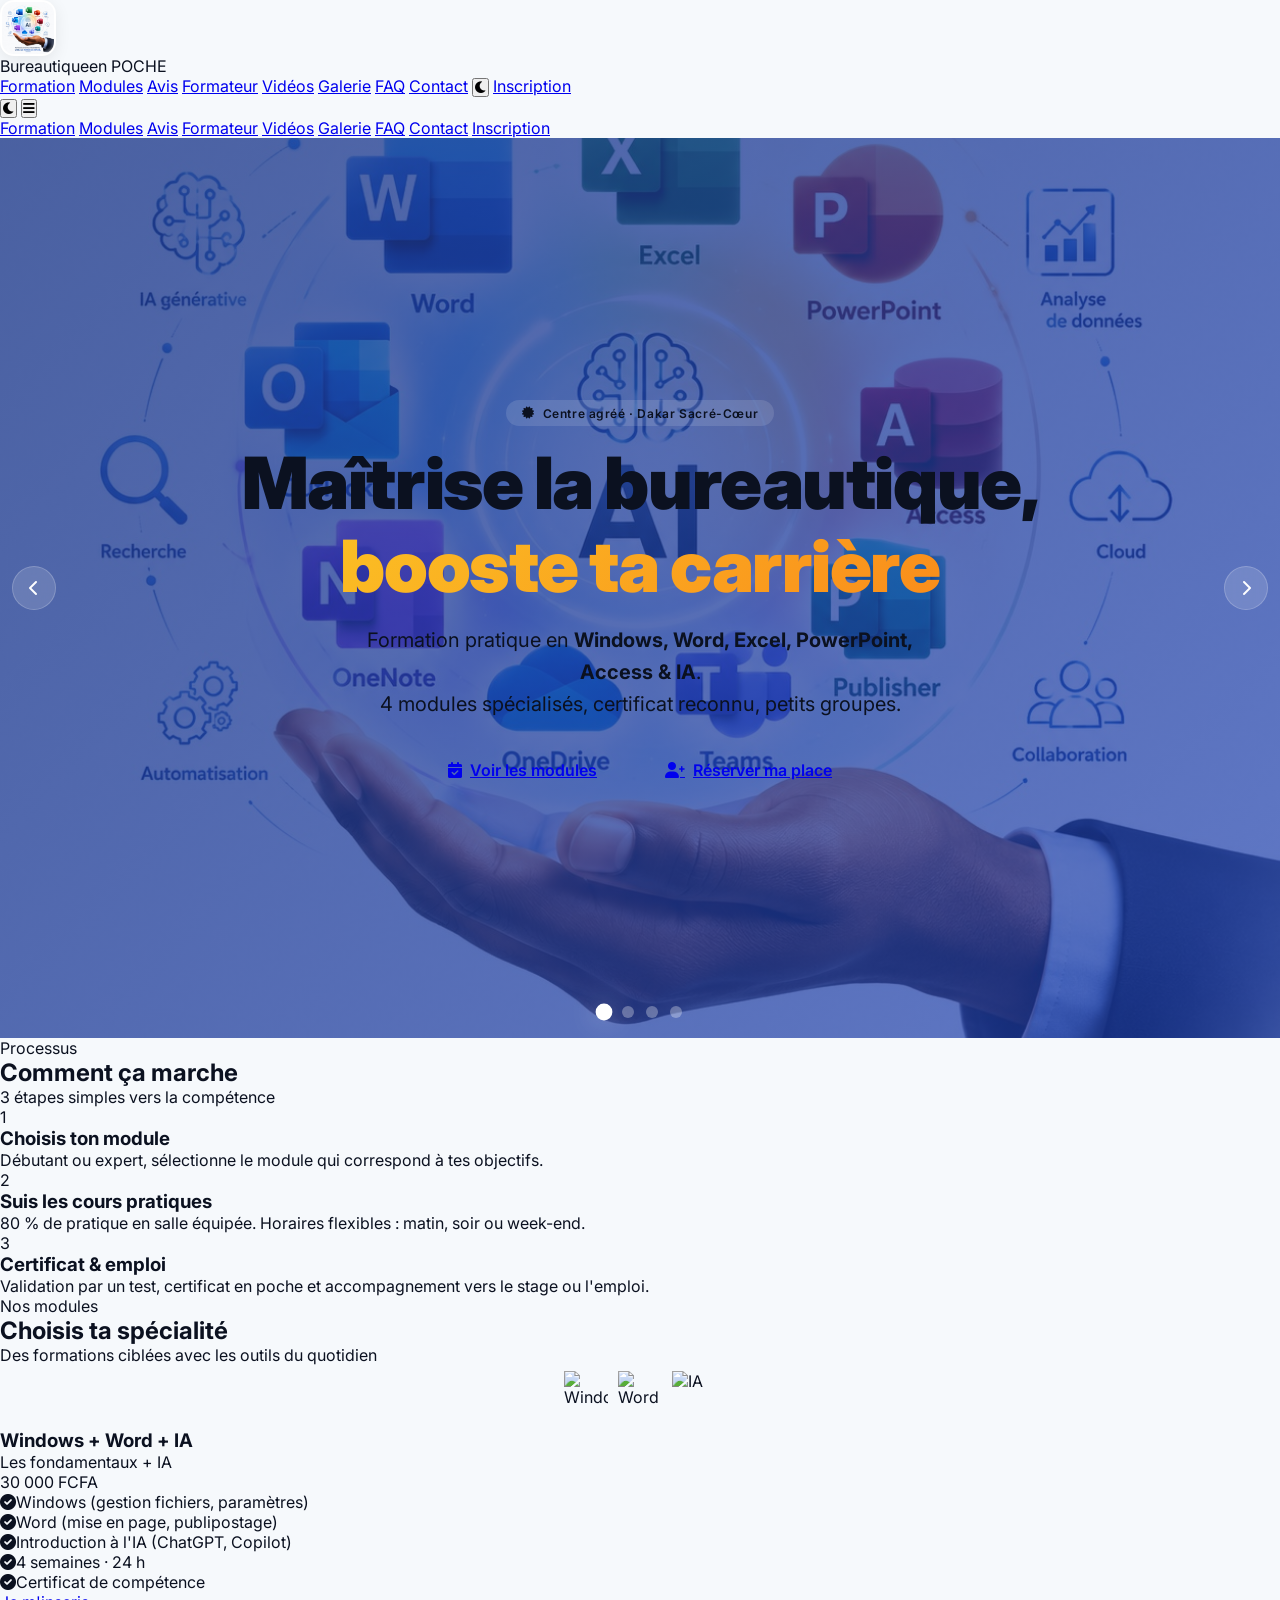
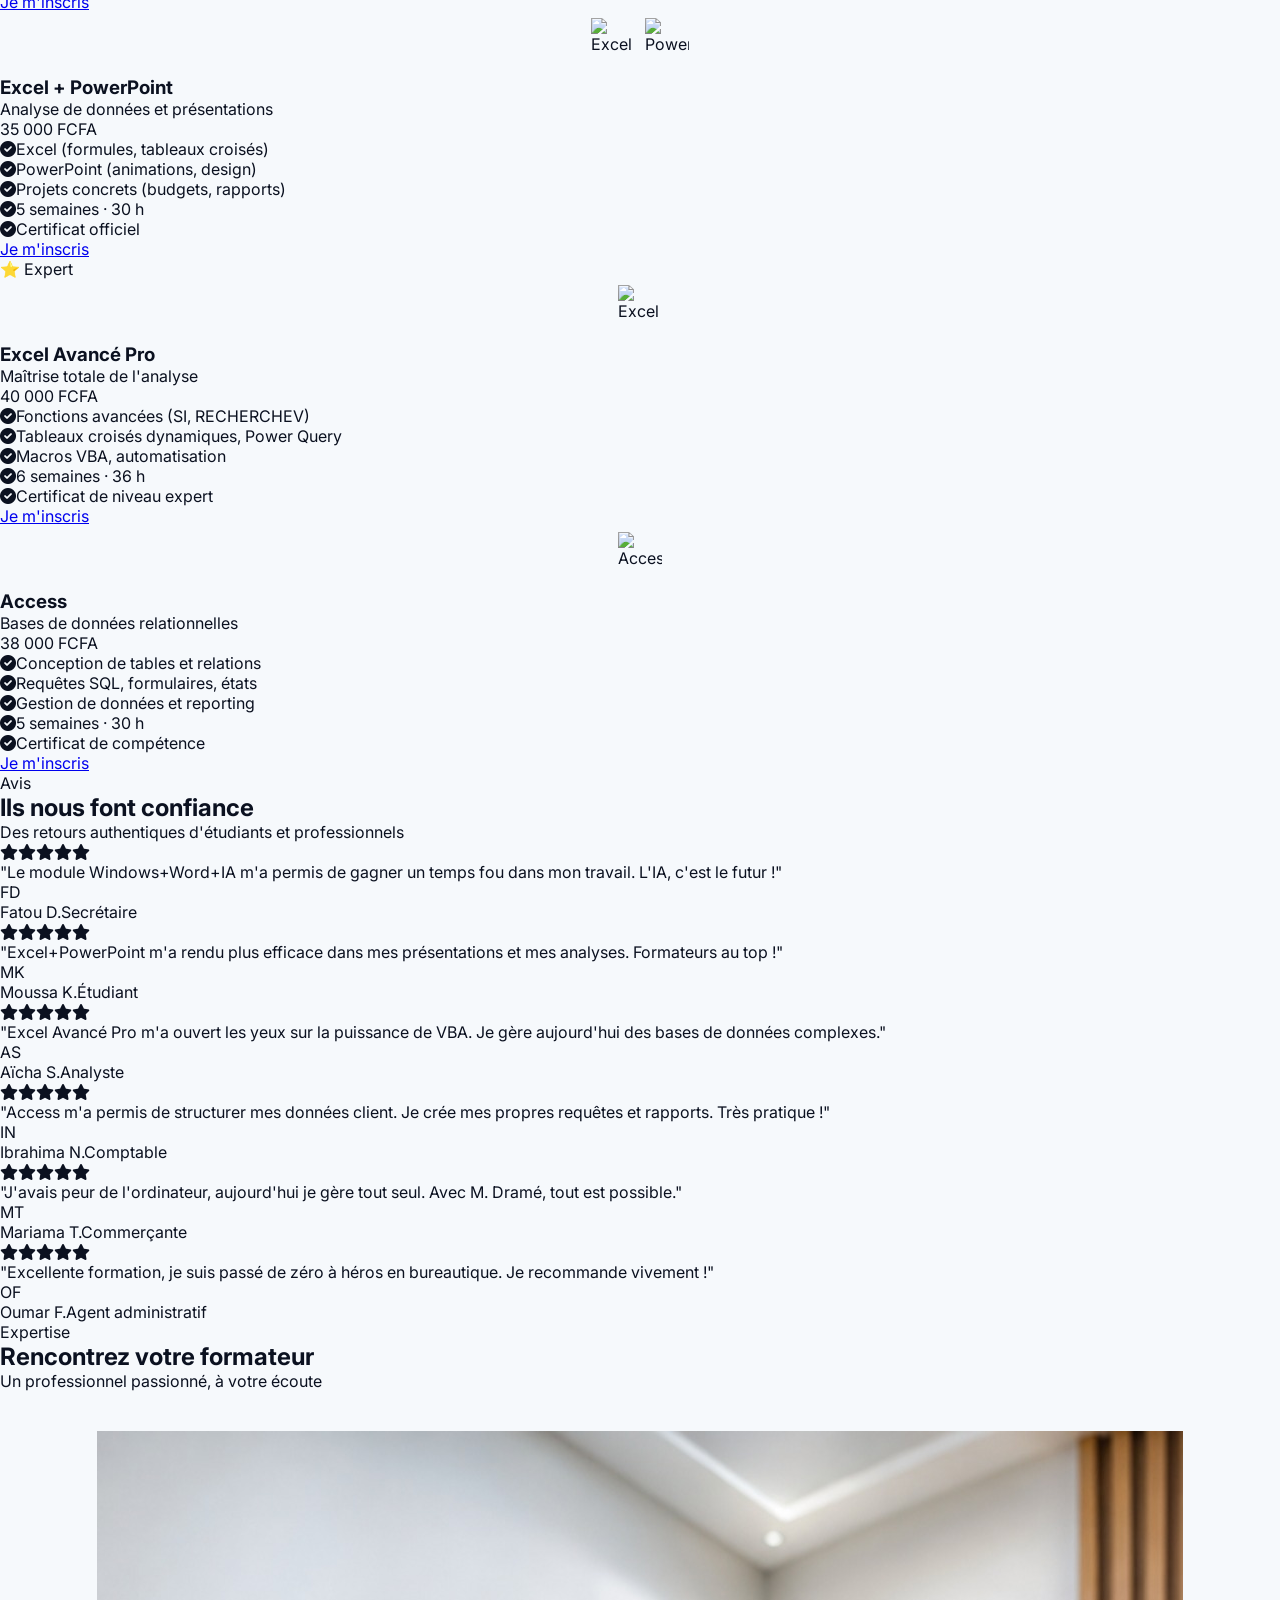
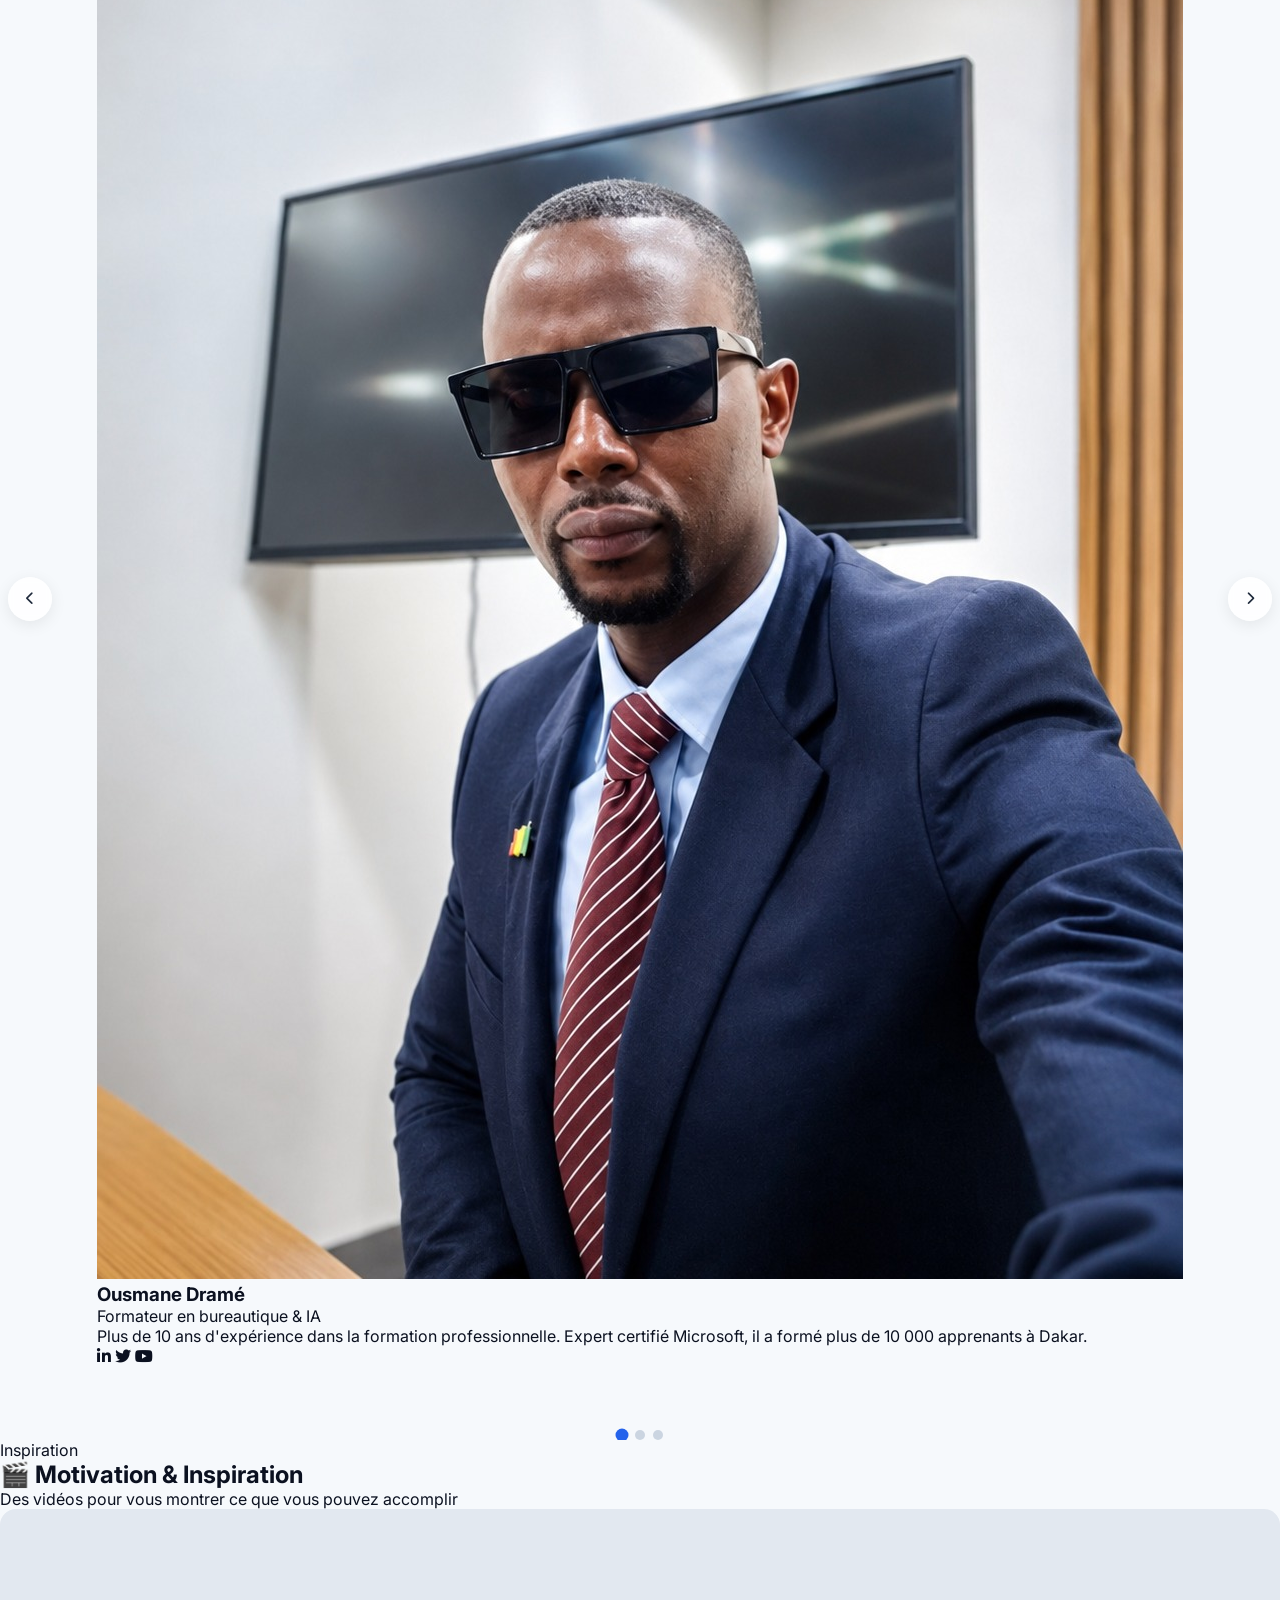
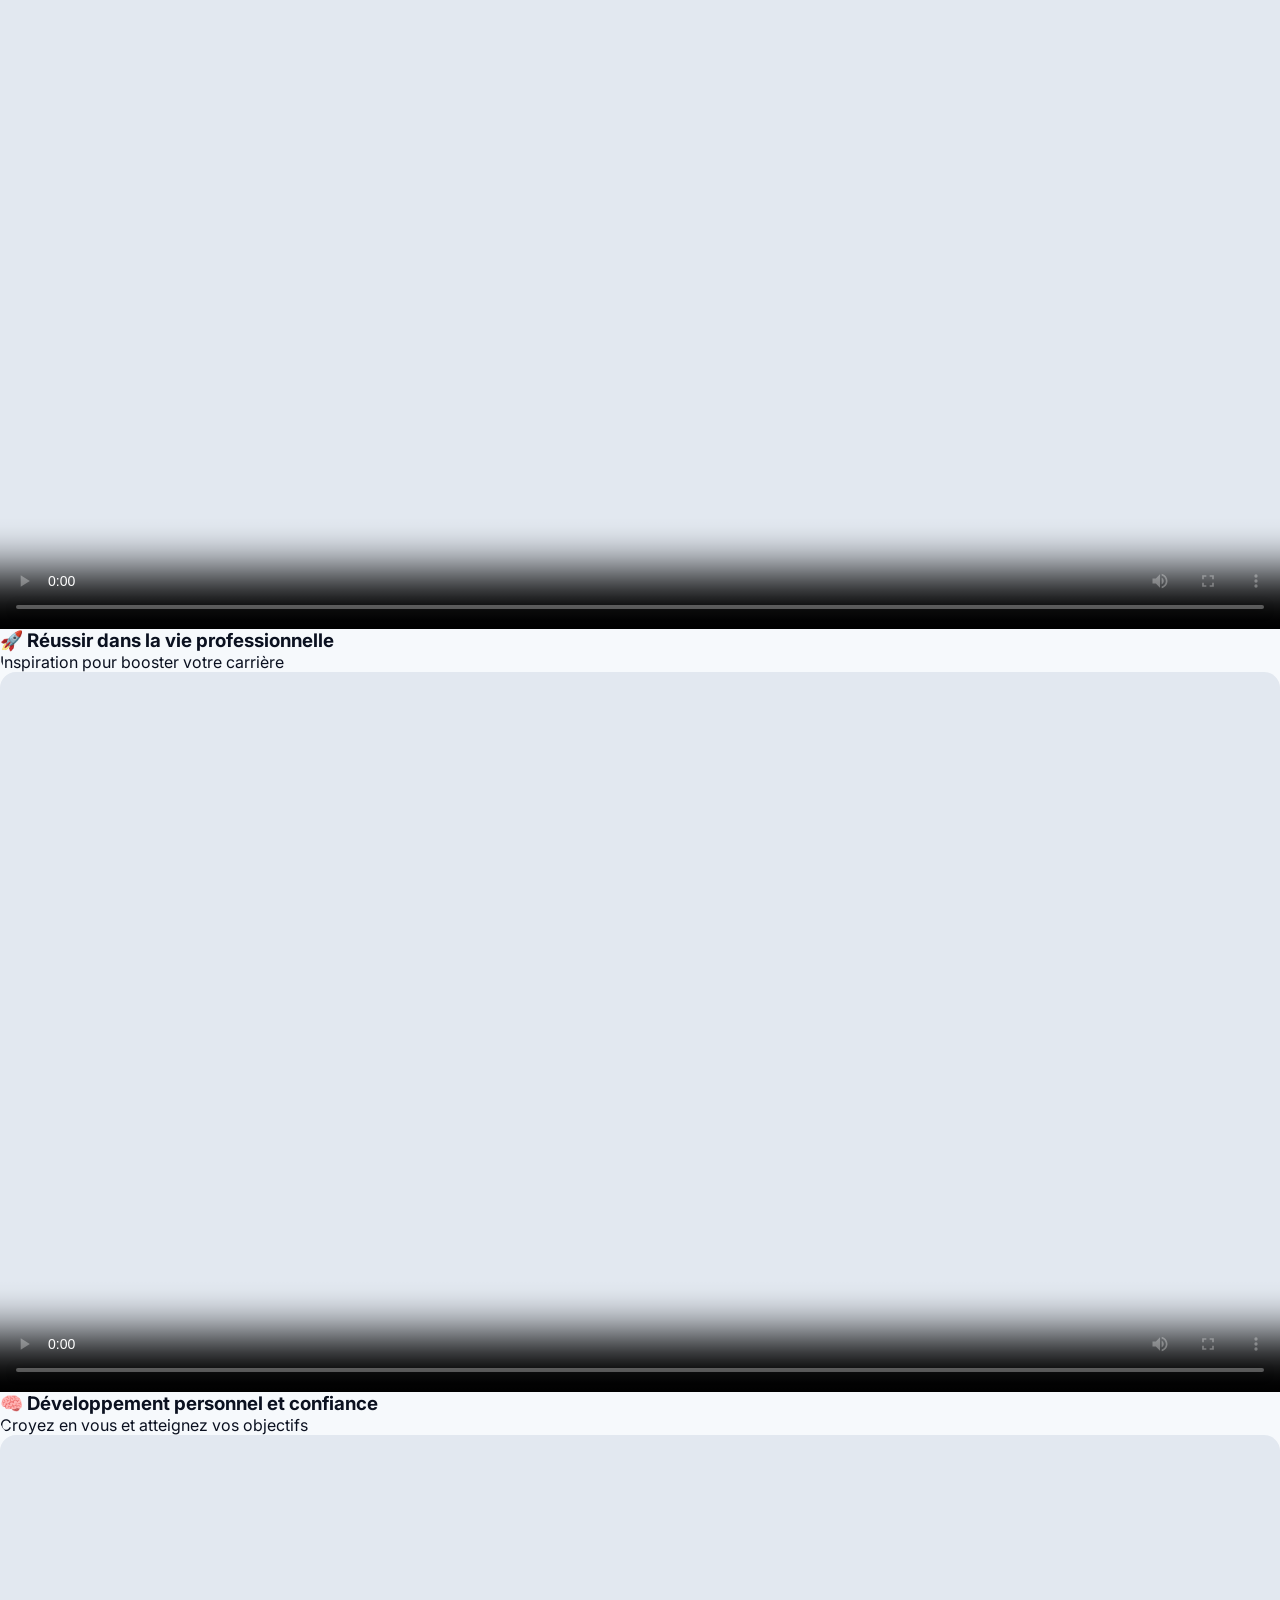
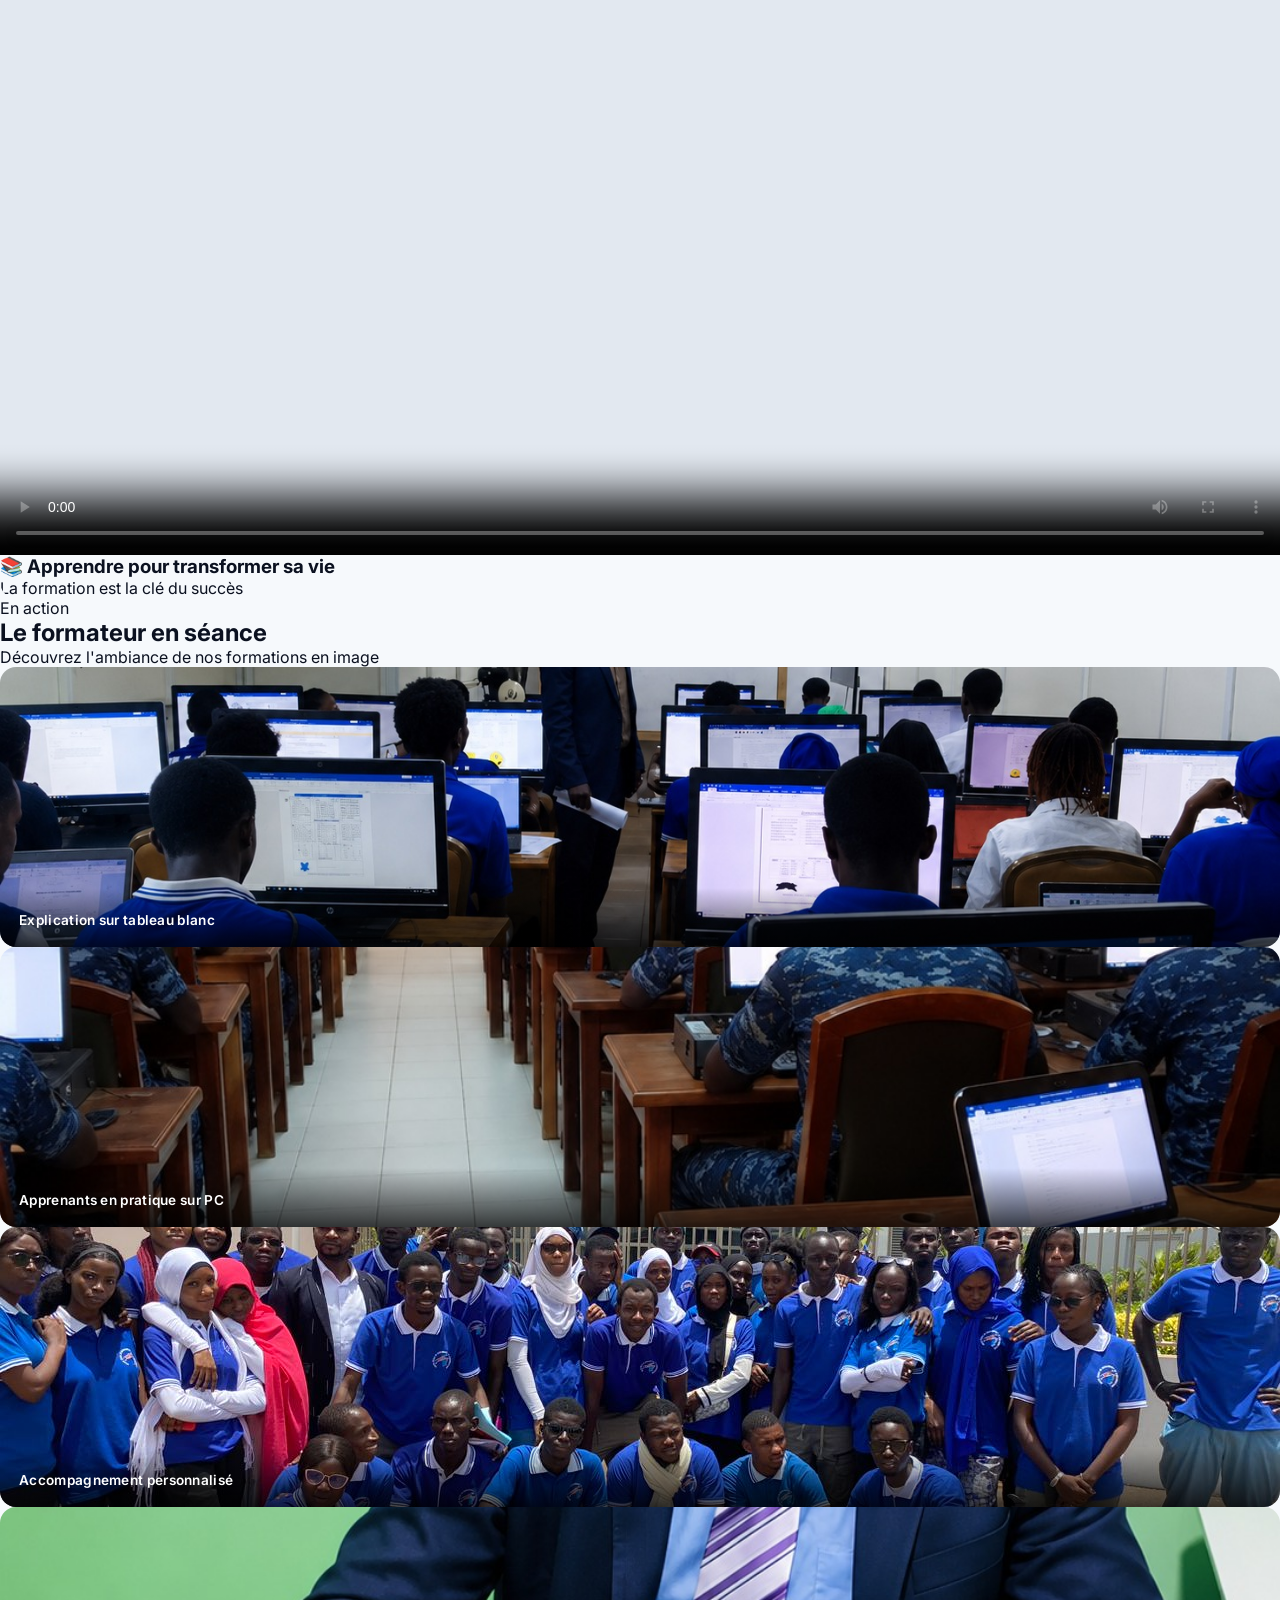
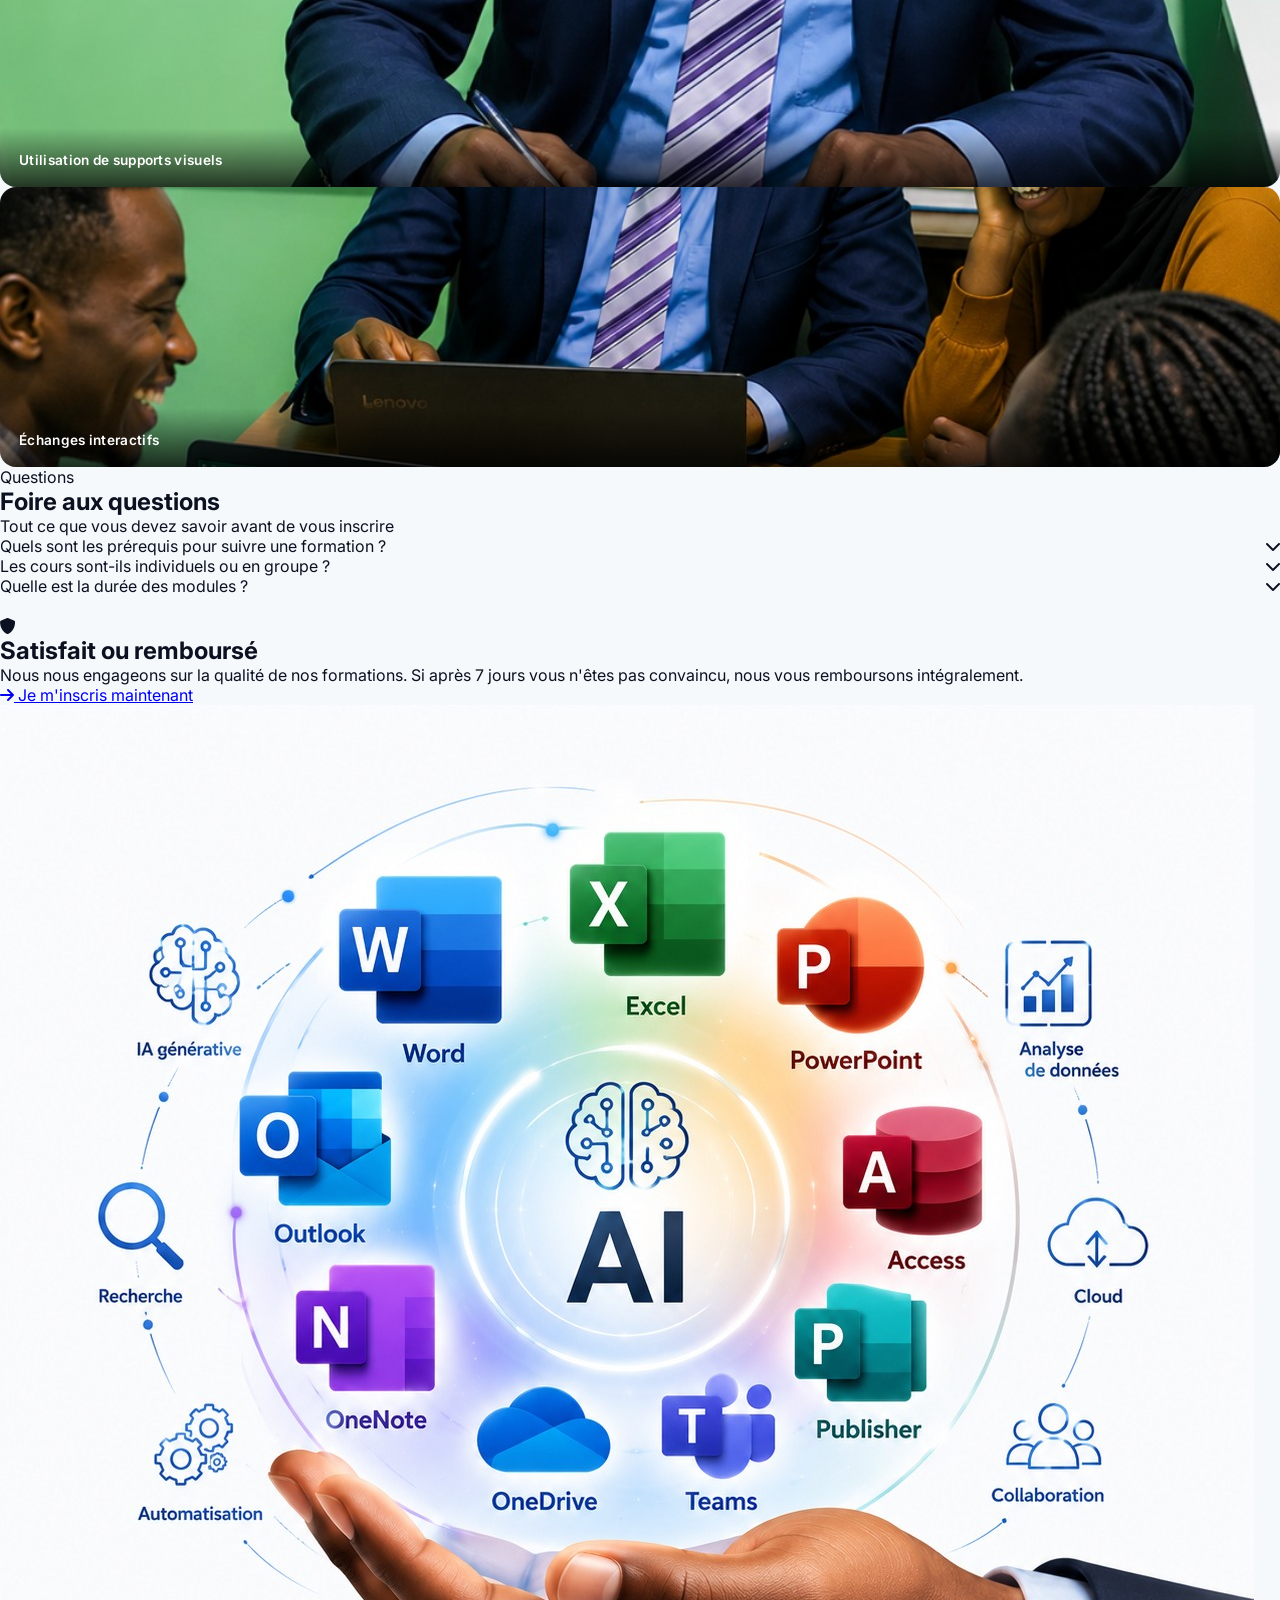
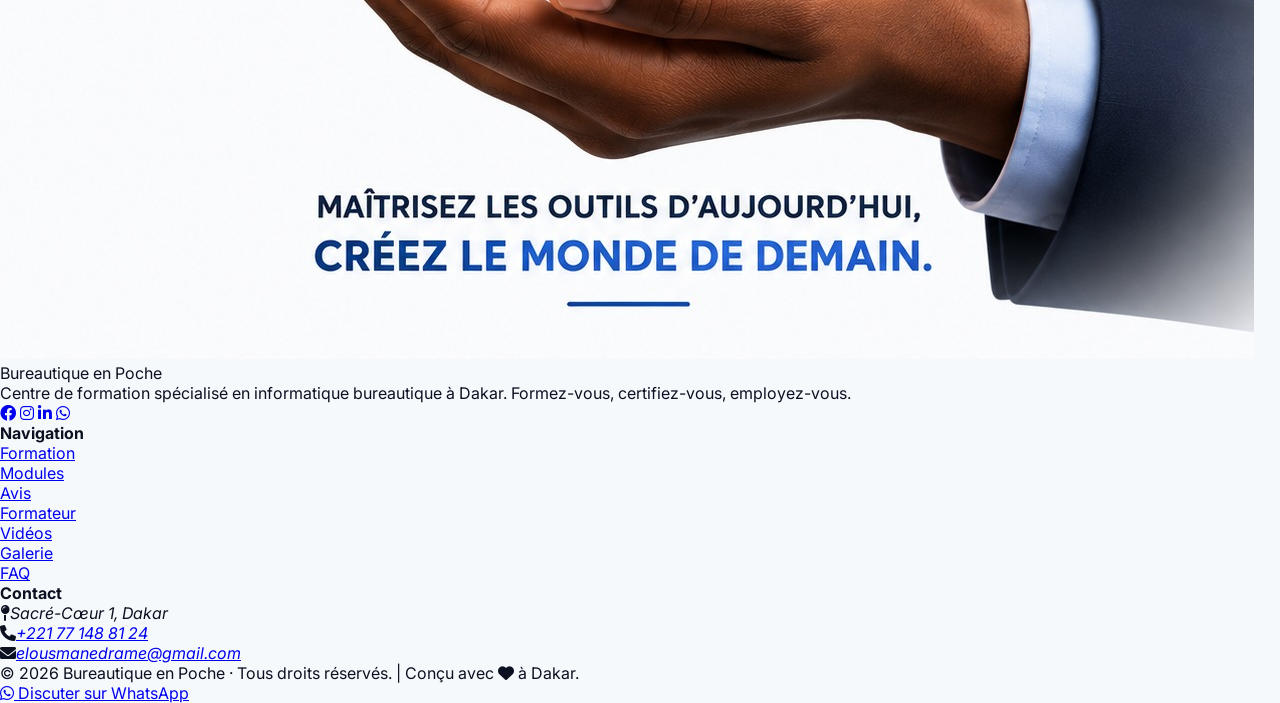
==== index.html @ 65f6b74d "modification du fichier html" ====
<!doctype html>
<html lang="fr" data-theme="light">
  <head>
    <meta charset="UTF-8" />
    <meta
      name="viewport"
      content="width=device-width, initial-scale=1.0, viewport-fit=cover"
    />
    <title>Bureautique en Poche · Formation bureautique à Dakar</title>
    <link rel="preconnect" href="https://fonts.googleapis.com" />
    <link rel="preconnect" href="https://fonts.gstatic.com" crossorigin />
    <link
      href="https://fonts.googleapis.com/css2?family=Inter:opsz,wght@14..32,300;14..32,400;14..32,600;14..32,700;14..32,800;14..32,900&display=swap"
      rel="stylesheet"
    />
    <script src="https://cdn.tailwindcss.com"></script>
    <link
      rel="stylesheet"
      href="https://cdnjs.cloudflare.com/ajax/libs/font-awesome/6.0.0-beta3/css/all.min.css"
    />
    <link rel="stylesheet" href="style.css" />
  </head>
  <body>
    <!-- ═══════════════════ NAVBAR ═══════════════════ -->
    <nav
      class="fixed top-0 left-0 w-full bg-white/70 dark:bg-gray-900/70 backdrop-blur-xl shadow-sm z-50 border-b border-gray-200/50 dark:border-gray-800/50 transition-all duration-300"
    >
      <div
        class="max-w-7xl mx-auto px-4 sm:px-6 lg:px-8 flex justify-between items-center h-16 md:h-20"
      >
        <div class="flex items-center gap-2 md:gap-3 min-w-0">
          <div class="logo-container">
            <img src="images/logo_du_site.jpeg" alt="Logo BureautiqueenPoc" />
          </div>
          <span
            class="font-extrabold text-lg md:text-2xl tracking-tight text-gray-800 dark:text-white truncate"
            >Bureautique<span class="text-blue-600 dark:text-blue-400"
              >en POCHE</span
            ></span
          >
        </div>
        <div
          class="hidden md:flex items-center gap-4 lg:gap-6 text-sm font-medium text-gray-600 dark:text-gray-300"
        >
          <a href="#formation" class="nav-link">Formation</a>
          <a href="#tarifs" class="nav-link">Modules</a>
          <a href="#temoignages" class="nav-link">Avis</a>
          <a href="#formateur" class="nav-link">Formateur</a>
          <a href="#videos" class="nav-link">Vidéos</a>
          <a href="#galerie" class="nav-link">Galerie</a>
          <a href="#faq" class="nav-link">FAQ</a>
          <a href="#contact" class="nav-link">Contact</a>
          <button
            id="theme-toggle"
            class="theme-toggle text-gray-600 dark:text-gray-300 hover:text-blue-600 dark:hover:text-blue-400 text-xl"
          >
            <i class="fas fa-moon" id="theme-icon"></i>
          </button>
          <a
            href="https://forms.gle/qofSt9mfwkhLYro18"
            class="btn-ripple bg-blue-600 hover:bg-blue-700 text-white px-5 lg:px-6 py-2.5 rounded-full shadow-md hover:shadow-lg transition-all whitespace-nowrap"
            >Inscription</a
          >
        </div>
        <div class="md:hidden flex items-center gap-2">
          <button
            id="theme-toggle-mobile"
            class="theme-toggle text-gray-600 dark:text-gray-300 hover:text-blue-600 dark:hover:text-blue-400 text-xl p-1"
          >
            <i class="fas fa-moon" id="theme-icon-mobile"></i>
          </button>
          <button
            id="menu-btn"
            class="text-gray-600 dark:text-gray-300 hover:text-blue-600 focus:outline-none transition-all duration-300 hover:scale-110 p-1"
          >
            <i class="fas fa-bars text-2xl"></i>
          </button>
        </div>
      </div>
      <div
        id="mobile-menu"
        class="md:hidden hidden bg-white/95 dark:bg-gray-900/95 backdrop-blur-xl border-t border-gray-200/50 dark:border-gray-800/50 px-4 py-4 space-y-3 text-sm font-medium text-gray-600 dark:text-gray-300 max-h-[80vh] overflow-y-auto"
      >
        <a href="#formation" class="mobile-link block">Formation</a>
        <a href="#tarifs" class="mobile-link block">Modules</a>
        <a href="#temoignages" class="mobile-link block">Avis</a>
        <a href="#formateur" class="mobile-link block">Formateur</a>
        <a href="#videos" class="mobile-link block">Vidéos</a>
        <a href="#galerie" class="mobile-link block">Galerie</a>
        <a href="#faq" class="mobile-link block">FAQ</a>
        <a href="#contact" class="mobile-link block">Contact</a>
        <a
          href="#inscription"
          class="btn-ripple block bg-blue-600 text-white text-center px-4 py-2.5 rounded-full hover:bg-blue-700"
          >Inscription</a
        >
      </div>
    </nav>

    <!-- ═══════════════════ HERO SLIDER ═══════════════════ -->
    <section class="hero-slider text-white">
      <div class="hero-slides" id="hero-slides">
        <!-- Slide 1 -->
        <div class="hero-slide hero-slide-first">
          <div class="content">
            <span class="hero-badge">
              <i class="fas fa-certificate"></i> Centre agréé · Dakar Sacré-Cœur
            </span>
            <h1 class="hero-h1">
              Maîtrise la bureautique,<br />
              <span class="gradient-text">booste ta carrière</span>
            </h1>
            <p class="hero-p text-blue-50/90">
              Formation pratique en
              <strong class="text-white font-semibold"
                >Windows, Word, Excel, PowerPoint, Access &amp; IA</strong
              >.<br />
              4 modules spécialisés, certificat reconnu, petits groupes.
            </p>
            <div class="hero-btn-row">
              <a
                href="#tarifs"
                class="btn-ripple hero-cta bg-white text-blue-700 hover:bg-blue-50 shadow-xl hover:shadow-2xl"
              >
                <i class="fas fa-calendar-check"></i> Voir les modules
              </a>
              <a
                href="https://forms.gle/qofSt9mfwkhLYro18"
                class="btn-ripple hero-cta bg-transparent border-2 border-white hover:bg-white hover:text-blue-700"
              >
                <i class="fas fa-user-plus"></i> Réserver ma place
              </a>
            </div>
          </div>
        </div>

        <!-- Slide 2 -->
        <div class="hero-slide">
          <div class="content">
            <span class="hero-badge">
              <i class="fas fa-rocket"></i> 4 modules sur mesure
            </span>
            <h2 class="hero-h2">
              De <span class="text-yellow-400">Windows</span> à l'<span
                class="text-yellow-400"
                >IA</span
              >,<br />tout en un
            </h2>
            <p class="hero-p text-blue-50/80">
              Choisis parmi 4 spécialités : Windows+Word+IA, Excel+PowerPoint,
              Excel Avancé Pro, ou Access.
            </p>
            <div
              style="
                margin-top: 1.25rem;
                display: flex;
                flex-wrap: wrap;
                justify-content: center;
                gap: 0.25rem;
              "
            >
              <span class="hero-pill"
                ><img
                  src="https://img.icons8.com/color/24/000000/windows-10.png"
                  alt="Windows"
                />
                Windows</span
              >
              <span class="hero-pill"
                ><img
                  src="https://img.icons8.com/color/24/000000/word.png"
                  alt="Word"
                />
                Word</span
              >
              <span class="hero-pill"
                ><img
                  src="https://img.icons8.com/color/24/000000/excel.png"
                  alt="Excel"
                />
                Excel</span
              >
              <span class="hero-pill"
                ><img
                  src="https://img.icons8.com/color/24/000000/powerpoint.png"
                  alt="PowerPoint"
                />
                PowerPoint</span
              >
              <span class="hero-pill"
                ><img
                  src="https://img.icons8.com/color/24/000000/microsoft-access.png"
                  alt="Access"
                />
                Access</span
              >
              <span class="hero-pill"
                ><img
                  src="https://img.icons8.com/color/24/000000/artificial-intelligence.png"
                  alt="IA"
                />
                IA</span
              >
            </div>
            <div class="hero-btn-row" style="margin-top: 1.5rem">
              <a
                href="#tarifs"
                class="btn-ripple hero-cta bg-yellow-400 text-gray-900 hover:bg-yellow-300 shadow-xl hover:shadow-2xl"
              >
                <i class="fas fa-arrow-right"></i> Explorer les modules
              </a>
            </div>
          </div>
        </div>

        <!-- Slide 3 -->
        <div class="hero-slide">
          <div class="content">
            <span class="hero-badge">
              <i class="fas fa-star text-yellow-400"></i> 4,9/5 de satisfaction
            </span>
            <blockquote
              class="hero-blockquote max-w-2xl mx-auto"
              style="margin-top: 0.5rem"
            >
              "Grâce à BureautiqueenPoc, j'ai décroché un poste en tant
              qu'analyste. La formation Excel Avancé m'a tout appris !"
            </blockquote>
            <div
              style="
                margin-top: 1.25rem;
                display: flex;
                align-items: center;
                justify-content: center;
                gap: 0.75rem;
              "
            >
              <div
                style="
                  width: 48px;
                  height: 48px;
                  background: #60a5fa;
                  border-radius: 50%;
                  display: flex;
                  align-items: center;
                  justify-content: center;
                  font-weight: 700;
                  flex-shrink: 0;
                "
              >
                AS
              </div>
              <div class="text-left">
                <span style="font-weight: 600">Aïcha S.</span>
                <span style="display: block; font-size: 0.85rem; color: #bfdbfe"
                  >Analyste · Ancienne apprenante</span
                >
              </div>
            </div>
            <div class="hero-btn-row" style="margin-top: 1.5rem">
              <a
                href="#temoignages"
                class="btn-ripple hero-cta bg-white/10 hover:bg-white/20 backdrop-blur-sm border border-white/20"
              >
                <i class="fas fa-comment"></i> Lire plus d'avis
              </a>
            </div>
          </div>
        </div>

        <!-- Slide 4 -->
        <div class="hero-slide">
          <div class="content">
            <span class="hero-badge">
              <i class="fas fa-graduation-cap"></i> Prêt à commencer ?
            </span>
            <h2 class="hero-h2">
              Inscris-toi dès <span class="text-green-400">maintenant</span>
            </h2>
            <p class="hero-p text-blue-50/80">
              Remplis le formulaire et nous te recontacterons sous 24h.
            </p>
            <div class="hero-btn-row">
              <a
                href="https://forms.gle/qofSt9mfwkhLYro18"
                class="btn-ripple hero-cta bg-green-500 hover:bg-green-600 text-white shadow-xl hover:shadow-2xl"
              >
                <i class="fas fa-pencil-alt"></i> Je m'inscris
              </a>
              <a
                href="#faq"
                class="btn-ripple hero-cta bg-transparent border-2 border-white/40 hover:bg-white/10"
              >
                <i class="fas fa-question-circle"></i> FAQ
              </a>
            </div>
          </div>
        </div>
      </div>

      <button class="hero-btn prev" id="hero-prev">
        <i class="fas fa-chevron-left"></i>
      </button>
      <button class="hero-btn next" id="hero-next">
        <i class="fas fa-chevron-right"></i>
      </button>
      <div class="hero-dots" id="hero-dots"></div>
    </section>

    <!-- ═══════════════════ ÉTAPES ═══════════════════ -->
    <section
      id="formation"
      class="py-16 sm:py-24 md:py-32 bg-white dark:bg-gray-900"
    >
      <div class="max-w-7xl mx-auto px-4 sm:px-6 lg:px-8">
        <div class="text-center max-w-3xl mx-auto">
          <span
            class="text-blue-600 dark:text-blue-400 font-semibold text-sm tracking-[0.2em] uppercase"
            >Processus</span
          >
          <h2
            class="text-2xl sm:text-3xl md:text-4xl font-extrabold text-gray-800 dark:text-white mt-2 fade-up"
          >
            Comment ça marche
          </h2>
          <p class="text-gray-500 dark:text-gray-400 mt-3 fade-up">
            3 étapes simples vers la compétence
          </p>
        </div>
        <div
          class="grid grid-cols-1 md:grid-cols-3 gap-6 sm:gap-8 mt-10 sm:mt-14"
        >
          <div
            class="bg-gray-50 dark:bg-gray-800 rounded-3xl p-8 sm:p-10 shadow-sm card-hover border border-gray-100 dark:border-gray-700 text-center fade-up"
            style="transition-delay: 0.1s"
          >
            <div
              class="w-16 h-16 sm:w-20 sm:h-20 bg-gradient-to-br from-blue-500 to-blue-600 text-white rounded-2xl flex items-center justify-center text-2xl sm:text-3xl font-extrabold mx-auto shadow-lg transition-transform duration-300 hover:scale-110"
            >
              1
            </div>
            <h3
              class="text-lg sm:text-xl font-bold text-gray-800 dark:text-white mt-5 sm:mt-6"
            >
              Choisis ton module
            </h3>
            <p class="text-gray-500 dark:text-gray-400 mt-3">
              Débutant ou expert, sélectionne le module qui correspond à tes
              objectifs.
            </p>
          </div>
          <div
            class="bg-gray-50 dark:bg-gray-800 rounded-3xl p-8 sm:p-10 shadow-sm card-hover border border-gray-100 dark:border-gray-700 text-center fade-up"
            style="transition-delay: 0.2s"
          >
            <div
              class="w-16 h-16 sm:w-20 sm:h-20 bg-gradient-to-br from-blue-500 to-blue-600 text-white rounded-2xl flex items-center justify-center text-2xl sm:text-3xl font-extrabold mx-auto shadow-lg transition-transform duration-300 hover:scale-110"
            >
              2
            </div>
            <h3
              class="text-lg sm:text-xl font-bold text-gray-800 dark:text-white mt-5 sm:mt-6"
            >
              Suis les cours pratiques
            </h3>
            <p class="text-gray-500 dark:text-gray-400 mt-3">
              80 % de pratique en salle équipée. Horaires flexibles : matin,
              soir ou week-end.
            </p>
          </div>
          <div
            class="bg-gray-50 dark:bg-gray-800 rounded-3xl p-8 sm:p-10 shadow-sm card-hover border border-gray-100 dark:border-gray-700 text-center fade-up"
            style="transition-delay: 0.3s"
          >
            <div
              class="w-16 h-16 sm:w-20 sm:h-20 bg-gradient-to-br from-blue-500 to-blue-600 text-white rounded-2xl flex items-center justify-center text-2xl sm:text-3xl font-extrabold mx-auto shadow-lg transition-transform duration-300 hover:scale-110"
            >
              3
            </div>
            <h3
              class="text-lg sm:text-xl font-bold text-gray-800 dark:text-white mt-5 sm:mt-6"
            >
              Certificat &amp; emploi
            </h3>
            <p class="text-gray-500 dark:text-gray-400 mt-3">
              Validation par un test, certificat en poche et accompagnement vers
              le stage ou l'emploi.
            </p>
          </div>
        </div>
      </div>
    </section>

    <!-- ═══════════════════ TARIFS ═══════════════════ -->
    <section
      id="tarifs"
      class="py-16 sm:py-24 md:py-32 bg-gray-50 dark:bg-gray-800"
    >
      <div class="max-w-7xl mx-auto px-4 sm:px-6 lg:px-8">
        <div class="text-center max-w-3xl mx-auto">
          <span
            class="text-blue-600 dark:text-blue-400 font-semibold text-sm tracking-[0.2em] uppercase"
            >Nos modules</span
          >
          <h2
            class="text-2xl sm:text-3xl md:text-4xl font-extrabold text-gray-800 dark:text-white mt-2 fade-up"
          >
            Choisis ta spécialité
          </h2>
          <p class="text-gray-500 dark:text-gray-400 mt-3 fade-up">
            Des formations ciblées avec les outils du quotidien
          </p>
        </div>
        <div
          class="grid grid-cols-1 sm:grid-cols-2 lg:grid-cols-4 gap-6 sm:gap-8 mt-10 sm:mt-14"
        >
          <div
            class="bg-white dark:bg-gray-900 rounded-3xl p-6 sm:p-8 shadow-md card-hover border border-gray-200 dark:border-gray-700 flex flex-col fade-up"
            style="transition-delay: 0.1s"
          >
            <div class="module-logo">
              <img
                src="https://img.icons8.com/color/48/000000/windows-10.png"
                alt="Windows"
              /><img
                src="https://img.icons8.com/color/48/000000/word.png"
                alt="Word"
              /><img
                src="https://img.icons8.com/color/48/000000/artificial-intelligence.png"
                alt="IA"
              />
            </div>
            <h3
              class="text-lg font-bold text-gray-800 dark:text-white text-center"
            >
              Windows + Word + IA
            </h3>
            <p class="text-sm text-gray-500 dark:text-gray-400 text-center">
              Les fondamentaux + IA
            </p>
            <div class="mt-4 text-center">
              <span
                class="text-3xl sm:text-4xl font-extrabold text-blue-600 dark:text-blue-400"
                >30 000</span
              ><span class="text-gray-500 dark:text-gray-400 text-sm">
                FCFA</span
              >
            </div>
            <ul
              class="mt-6 space-y-3 text-sm text-gray-600 dark:text-gray-300 flex-1"
            >
              <li>
                <i class="fas fa-check-circle text-blue-500 mr-3"></i>Windows
                (gestion fichiers, paramètres)
              </li>
              <li>
                <i class="fas fa-check-circle text-blue-500 mr-3"></i>Word (mise
                en page, publipostage)
              </li>
              <li>
                <i class="fas fa-check-circle text-blue-500 mr-3"></i
                >Introduction à l'IA (ChatGPT, Copilot)
              </li>
              <li>
                <i class="fas fa-check-circle text-blue-500 mr-3"></i>4 semaines
                · 24 h
              </li>
              <li>
                <i class="fas fa-check-circle text-blue-500 mr-3"></i>Certificat
                de compétence
              </li>
            </ul>
            <a
              href="https://forms.gle/qofSt9mfwkhLYro18"
              class="btn-ripple mt-8 bg-blue-600 hover:bg-blue-700 text-white text-center py-3 rounded-full font-semibold shadow-md hover:shadow-lg transition-all"
              >Je m'inscris</a
            >
          </div>
          <div
            class="bg-white dark:bg-gray-900 rounded-3xl p-6 sm:p-8 shadow-md card-hover border border-gray-200 dark:border-gray-700 flex flex-col fade-up"
            style="transition-delay: 0.2s"
          >
            <div class="module-logo">
              <img
                src="https://img.icons8.com/color/48/000000/excel.png"
                alt="Excel"
              /><img
                src="https://img.icons8.com/color/48/000000/powerpoint.png"
                alt="PowerPoint"
              />
            </div>
            <h3
              class="text-lg font-bold text-gray-800 dark:text-white text-center"
            >
              Excel + PowerPoint
            </h3>
            <p class="text-sm text-gray-500 dark:text-gray-400 text-center">
              Analyse de données et présentations
            </p>
            <div class="mt-4 text-center">
              <span
                class="text-3xl sm:text-4xl font-extrabold text-blue-600 dark:text-blue-400"
                >35 000</span
              ><span class="text-gray-500 dark:text-gray-400 text-sm">
                FCFA</span
              >
            </div>
            <ul
              class="mt-6 space-y-3 text-sm text-gray-600 dark:text-gray-300 flex-1"
            >
              <li>
                <i class="fas fa-check-circle text-blue-500 mr-3"></i>Excel
                (formules, tableaux croisés)
              </li>
              <li>
                <i class="fas fa-check-circle text-blue-500 mr-3"></i>PowerPoint
                (animations, design)
              </li>
              <li>
                <i class="fas fa-check-circle text-blue-500 mr-3"></i>Projets
                concrets (budgets, rapports)
              </li>
              <li>
                <i class="fas fa-check-circle text-blue-500 mr-3"></i>5 semaines
                · 30 h
              </li>
              <li>
                <i class="fas fa-check-circle text-blue-500 mr-3"></i>Certificat
                officiel
              </li>
            </ul>
            <a
              href="https://forms.gle/qofSt9mfwkhLYro18"
              class="btn-ripple mt-8 bg-blue-600 hover:bg-blue-700 text-white text-center py-3 rounded-full font-semibold shadow-md hover:shadow-lg transition-all"
              >Je m'inscris</a
            >
          </div>
          <div
            class="bg-white dark:bg-gray-900 rounded-3xl p-6 sm:p-8 shadow-xl card-hover border-2 border-blue-500 dark:border-blue-400 relative flex flex-col fade-up"
            style="transition-delay: 0.3s"
          >
            <span
              class="absolute -top-3 left-1/2 -translate-x-1/2 bg-blue-600 text-white text-xs font-bold px-4 py-1 rounded-full shadow-lg badge-pulse whitespace-nowrap"
              >⭐ Expert</span
            >
            <div class="module-logo">
              <img
                src="https://img.icons8.com/color/48/000000/excel.png"
                alt="Excel"
              />
            </div>
            <h3
              class="text-lg font-bold text-gray-800 dark:text-white text-center"
            >
              Excel Avancé Pro
            </h3>
            <p class="text-sm text-gray-500 dark:text-gray-400 text-center">
              Maîtrise totale de l'analyse
            </p>
            <div class="mt-4 text-center">
              <span
                class="text-3xl sm:text-4xl font-extrabold text-blue-600 dark:text-blue-400"
                >40 000</span
              ><span class="text-gray-500 dark:text-gray-400 text-sm">
                FCFA</span
              >
            </div>
            <ul
              class="mt-6 space-y-3 text-sm text-gray-600 dark:text-gray-300 flex-1"
            >
              <li>
                <i class="fas fa-check-circle text-blue-500 mr-3"></i>Fonctions
                avancées (SI, RECHERCHEV)
              </li>
              <li>
                <i class="fas fa-check-circle text-blue-500 mr-3"></i>Tableaux
                croisés dynamiques, Power Query
              </li>
              <li>
                <i class="fas fa-check-circle text-blue-500 mr-3"></i>Macros
                VBA, automatisation
              </li>
              <li>
                <i class="fas fa-check-circle text-blue-500 mr-3"></i>6 semaines
                · 36 h
              </li>
              <li>
                <i class="fas fa-check-circle text-blue-500 mr-3"></i>Certificat
                de niveau expert
              </li>
            </ul>
            <a
              href="https://forms.gle/qofSt9mfwkhLYro18"
              class="btn-ripple mt-8 bg-blue-600 hover:bg-blue-700 text-white text-center py-3 rounded-full font-semibold shadow-md hover:shadow-lg transition-all"
              >Je m'inscris</a
            >
          </div>
          <div
            class="bg-white dark:bg-gray-900 rounded-3xl p-6 sm:p-8 shadow-md card-hover border border-gray-200 dark:border-gray-700 flex flex-col fade-up"
            style="transition-delay: 0.4s"
          >
            <div class="module-logo">
              <img
                src="https://img.icons8.com/color/48/000000/microsoft-access.png"
                alt="Access"
              />
            </div>
            <h3
              class="text-lg font-bold text-gray-800 dark:text-white text-center"
            >
              Access
            </h3>
            <p class="text-sm text-gray-500 dark:text-gray-400 text-center">
              Bases de données relationnelles
            </p>
            <div class="mt-4 text-center">
              <span
                class="text-3xl sm:text-4xl font-extrabold text-blue-600 dark:text-blue-400"
                >38 000</span
              ><span class="text-gray-500 dark:text-gray-400 text-sm">
                FCFA</span
              >
            </div>
            <ul
              class="mt-6 space-y-3 text-sm text-gray-600 dark:text-gray-300 flex-1"
            >
              <li>
                <i class="fas fa-check-circle text-blue-500 mr-3"></i>Conception
                de tables et relations
              </li>
              <li>
                <i class="fas fa-check-circle text-blue-500 mr-3"></i>Requêtes
                SQL, formulaires, états
              </li>
              <li>
                <i class="fas fa-check-circle text-blue-500 mr-3"></i>Gestion de
                données et reporting
              </li>
              <li>
                <i class="fas fa-check-circle text-blue-500 mr-3"></i>5 semaines
                · 30 h
              </li>
              <li>
                <i class="fas fa-check-circle text-blue-500 mr-3"></i>Certificat
                de compétence
              </li>
            </ul>
            <a
              href="https://forms.gle/qofSt9mfwkhLYro18"
              class="btn-ripple mt-8 bg-blue-600 hover:bg-blue-700 text-white text-center py-3 rounded-full font-semibold shadow-md hover:shadow-lg transition-all"
              >Je m'inscris</a
            >
          </div>
        </div>
      </div>
    </section>

    <!-- ═══════════════════ TÉMOIGNAGES ═══════════════════ -->
    <section
      id="temoignages"
      class="py-16 sm:py-24 md:py-32 bg-white dark:bg-gray-900"
    >
      <div class="max-w-7xl mx-auto px-4 sm:px-6 lg:px-8">
        <div class="text-center max-w-3xl mx-auto">
          <span
            class="text-blue-600 dark:text-blue-400 font-semibold text-sm tracking-[0.2em] uppercase"
            >Avis</span
          >
          <h2
            class="text-2xl sm:text-3xl md:text-4xl font-extrabold text-gray-800 dark:text-white mt-2 fade-up"
          >
            Ils nous font confiance
          </h2>
          <p class="text-gray-500 dark:text-gray-400 mt-3 fade-up">
            Des retours authentiques d'étudiants et professionnels
          </p>
        </div>
        <div
          class="grid grid-cols-1 md:grid-cols-2 lg:grid-cols-3 gap-6 sm:gap-8 mt-10 sm:mt-14"
        >
          <div
            class="bg-gray-50 dark:bg-gray-800 p-6 sm:p-8 rounded-3xl shadow-sm card-hover border border-gray-100 dark:border-gray-700 fade-up"
            style="transition-delay: 0.1s"
          >
            <div class="text-yellow-400 text-lg mb-3">
              <i class="fas fa-star"></i><i class="fas fa-star"></i
              ><i class="fas fa-star"></i><i class="fas fa-star"></i
              ><i class="fas fa-star"></i>
            </div>
            <p class="text-gray-700 dark:text-gray-300 italic leading-relaxed">
              "Le module Windows+Word+IA m'a permis de gagner un temps fou dans
              mon travail. L'IA, c'est le futur !"
            </p>
            <div class="mt-5 flex items-center gap-3">
              <div
                class="w-10 h-10 bg-blue-100 dark:bg-blue-900 rounded-full flex items-center justify-center text-blue-600 dark:text-blue-300 font-bold flex-shrink-0"
              >
                FD
              </div>
              <div>
                <span class="font-semibold text-gray-800 dark:text-white"
                  >Fatou D.</span
                ><span class="block text-sm text-gray-500 dark:text-gray-400"
                  >Secrétaire</span
                >
              </div>
            </div>
          </div>
          <div
            class="bg-gray-50 dark:bg-gray-800 p-6 sm:p-8 rounded-3xl shadow-sm card-hover border border-gray-100 dark:border-gray-700 fade-up"
            style="transition-delay: 0.2s"
          >
            <div class="text-yellow-400 text-lg mb-3">
              <i class="fas fa-star"></i><i class="fas fa-star"></i
              ><i class="fas fa-star"></i><i class="fas fa-star"></i
              ><i class="fas fa-star"></i>
            </div>
            <p class="text-gray-700 dark:text-gray-300 italic leading-relaxed">
              "Excel+PowerPoint m'a rendu plus efficace dans mes présentations
              et mes analyses. Formateurs au top !"
            </p>
            <div class="mt-5 flex items-center gap-3">
              <div
                class="w-10 h-10 bg-blue-100 dark:bg-blue-900 rounded-full flex items-center justify-center text-blue-600 dark:text-blue-300 font-bold flex-shrink-0"
              >
                MK
              </div>
              <div>
                <span class="font-semibold text-gray-800 dark:text-white"
                  >Moussa K.</span
                ><span class="block text-sm text-gray-500 dark:text-gray-400"
                  >Étudiant</span
                >
              </div>
            </div>
          </div>
          <div
            class="bg-gray-50 dark:bg-gray-800 p-6 sm:p-8 rounded-3xl shadow-sm card-hover border border-gray-100 dark:border-gray-700 fade-up"
            style="transition-delay: 0.3s"
          >
            <div class="text-yellow-400 text-lg mb-3">
              <i class="fas fa-star"></i><i class="fas fa-star"></i
              ><i class="fas fa-star"></i><i class="fas fa-star"></i
              ><i class="fas fa-star"></i>
            </div>
            <p class="text-gray-700 dark:text-gray-300 italic leading-relaxed">
              "Excel Avancé Pro m'a ouvert les yeux sur la puissance de VBA. Je
              gère aujourd'hui des bases de données complexes."
            </p>
            <div class="mt-5 flex items-center gap-3">
              <div
                class="w-10 h-10 bg-blue-100 dark:bg-blue-900 rounded-full flex items-center justify-center text-blue-600 dark:text-blue-300 font-bold flex-shrink-0"
              >
                AS
              </div>
              <div>
                <span class="font-semibold text-gray-800 dark:text-white"
                  >Aïcha S.</span
                ><span class="block text-sm text-gray-500 dark:text-gray-400"
                  >Analyste</span
                >
              </div>
            </div>
          </div>
          <div
            class="bg-gray-50 dark:bg-gray-800 p-6 sm:p-8 rounded-3xl shadow-sm card-hover border border-gray-100 dark:border-gray-700 fade-up"
            style="transition-delay: 0.4s"
          >
            <div class="text-yellow-400 text-lg mb-3">
              <i class="fas fa-star"></i><i class="fas fa-star"></i
              ><i class="fas fa-star"></i><i class="fas fa-star"></i
              ><i class="fas fa-star"></i>
            </div>
            <p class="text-gray-700 dark:text-gray-300 italic leading-relaxed">
              "Access m'a permis de structurer mes données client. Je crée mes
              propres requêtes et rapports. Très pratique !"
            </p>
            <div class="mt-5 flex items-center gap-3">
              <div
                class="w-10 h-10 bg-blue-100 dark:bg-blue-900 rounded-full flex items-center justify-center text-blue-600 dark:text-blue-300 font-bold flex-shrink-0"
              >
                IN
              </div>
              <div>
                <span class="font-semibold text-gray-800 dark:text-white"
                  >Ibrahima N.</span
                ><span class="block text-sm text-gray-500 dark:text-gray-400"
                  >Comptable</span
                >
              </div>
            </div>
          </div>
          <div
            class="bg-gray-50 dark:bg-gray-800 p-6 sm:p-8 rounded-3xl shadow-sm card-hover border border-gray-100 dark:border-gray-700 fade-up"
            style="transition-delay: 0.5s"
          >
            <div class="text-yellow-400 text-lg mb-3">
              <i class="fas fa-star"></i><i class="fas fa-star"></i
              ><i class="fas fa-star"></i><i class="fas fa-star"></i
              ><i class="fas fa-star"></i>
            </div>
            <p class="text-gray-700 dark:text-gray-300 italic leading-relaxed">
              "J'avais peur de l'ordinateur, aujourd'hui je gère tout seul. Avec
              M. Dramé, tout est possible."
            </p>
            <div class="mt-5 flex items-center gap-3">
              <div
                class="w-10 h-10 bg-blue-100 dark:bg-blue-900 rounded-full flex items-center justify-center text-blue-600 dark:text-blue-300 font-bold flex-shrink-0"
              >
                MT
              </div>
              <div>
                <span class="font-semibold text-gray-800 dark:text-white"
                  >Mariama T.</span
                ><span class="block text-sm text-gray-500 dark:text-gray-400"
                  >Commerçante</span
                >
              </div>
            </div>
          </div>
          <div
            class="bg-gray-50 dark:bg-gray-800 p-6 sm:p-8 rounded-3xl shadow-sm card-hover border border-gray-100 dark:border-gray-700 fade-up"
            style="transition-delay: 0.6s"
          >
            <div class="text-yellow-400 text-lg mb-3">
              <i class="fas fa-star"></i><i class="fas fa-star"></i
              ><i class="fas fa-star"></i><i class="fas fa-star"></i
              ><i class="fas fa-star"></i>
            </div>
            <p class="text-gray-700 dark:text-gray-300 italic leading-relaxed">
              "Excellente formation, je suis passé de zéro à héros en
              bureautique. Je recommande vivement !"
            </p>
            <div class="mt-5 flex items-center gap-3">
              <div
                class="w-10 h-10 bg-blue-100 dark:bg-blue-900 rounded-full flex items-center justify-center text-blue-600 dark:text-blue-300 font-bold flex-shrink-0"
              >
                OF
              </div>
              <div>
                <span class="font-semibold text-gray-800 dark:text-white"
                  >Oumar F.</span
                ><span class="block text-sm text-gray-500 dark:text-gray-400"
                  >Agent administratif</span
                >
              </div>
            </div>
          </div>
        </div>
      </div>
    </section>

    <!-- ═══════════════════ FORMATEUR CAROUSEL ═══════════════════ -->
    <section
      id="formateur"
      class="py-16 sm:py-24 md:py-32 bg-gray-50 dark:bg-gray-800"
    >
      <div class="max-w-5xl mx-auto px-4 sm:px-6 lg:px-8">
        <div class="text-center max-w-3xl mx-auto">
          <span
            class="text-blue-600 dark:text-blue-400 font-semibold text-sm tracking-[0.2em] uppercase"
            >Expertise</span
          >
          <h2
            class="text-2xl sm:text-3xl md:text-4xl font-extrabold text-gray-800 dark:text-white mt-2 fade-up"
          >
            Rencontrez votre formateur
          </h2>
          <p class="text-gray-500 dark:text-gray-400 mt-3 fade-up">
            Un professionnel passionné, à votre écoute
          </p>
        </div>
        <div class="mt-10 sm:mt-14 relative">
          <div
            class="carousel-container bg-white dark:bg-gray-900 shadow-xl border border-gray-200 dark:border-gray-700"
          >
            <div class="carousel-track" id="carousel-track">
              <div class="carousel-slide">
                <div
                  class="flex flex-col items-center text-center max-w-2xl mx-auto px-2"
                >
                  <div
                    class="w-36 h-36 sm:w-48 sm:h-48 rounded-full overflow-hidden shadow-xl mb-6 border-4 border-blue-100 dark:border-blue-800 transition-transform duration-300 hover:scale-105"
                  >
                    <img
                      src="images/formateur-logo.jpeg"
                      alt="Ousmane Dramé"
                      class="w-full h-full object-cover"
                    />
                  </div>
                  <h3
                    class="text-xl sm:text-2xl font-bold text-gray-800 dark:text-white"
                  >
                    Ousmane Dramé
                  </h3>
                  <p class="text-blue-600 dark:text-blue-400 font-semibold">
                    Formateur en bureautique &amp; IA
                  </p>
                  <p
                    class="text-gray-600 dark:text-gray-300 mt-4 leading-relaxed max-w-md text-sm sm:text-base"
                  >
                    Plus de 10 ans d'expérience dans la formation
                    professionnelle. Expert certifié Microsoft, il a formé plus
                    de 10 000 apprenants à Dakar.
                  </p>
                  <div
                    class="flex gap-4 mt-4 text-blue-500 dark:text-blue-400 text-xl"
                  >
                    <i
                      class="fab fa-linkedin-in hover:text-blue-700 dark:hover:text-blue-300 transition-colors duration-300 cursor-pointer hover:scale-110"
                    ></i>
                    <i
                      class="fab fa-twitter hover:text-blue-700 dark:hover:text-blue-300 transition-colors duration-300 cursor-pointer hover:scale-110"
                    ></i>
                    <i
                      class="fab fa-youtube hover:text-red-600 transition-colors duration-300 cursor-pointer hover:scale-110"
                    ></i>
                  </div>
                </div>
              </div>
              <div class="carousel-slide">
                <div
                  class="flex flex-col items-center text-center max-w-2xl mx-auto px-2"
                >
                  <div
                    class="w-36 h-36 sm:w-48 sm:h-48 rounded-full overflow-hidden shadow-xl mb-6 border-4 border-blue-100 dark:border-blue-800 transition-transform duration-300 hover:scale-105"
                  >
                    <img
                      src="images/logo2.jpeg"
                      alt="Aïssatou Diallo"
                      class="w-full h-full object-cover"
                    />
                  </div>
                  <h3
                    class="text-xl sm:text-2xl font-bold text-gray-800 dark:text-white"
                  >
                    OUSMANE DRAME
                  </h3>
                  <p class="text-blue-600 dark:text-blue-400 font-semibold">
                    Formateur Excel &amp; Power BI
                  </p>
                  <p
                    class="text-gray-600 dark:text-gray-300 mt-4 leading-relaxed max-w-md text-sm sm:text-base"
                  >
                    Ingénieure statistique, elle maîtrise l'analyse de données
                    et la visualisation. Elle rend l'Excel avancé accessible à
                    tous.
                  </p>
                  <div
                    class="flex gap-4 mt-4 text-blue-500 dark:text-blue-400 text-xl"
                  >
                    <i
                      class="fab fa-linkedin-in hover:text-blue-700 dark:hover:text-blue-300 transition-colors duration-300 cursor-pointer hover:scale-110"
                    ></i>
                    <i
                      class="fab fa-twitter hover:text-blue-700 dark:hover:text-blue-300 transition-colors duration-300 cursor-pointer hover:scale-110"
                    ></i>
                    <i
                      class="fab fa-github hover:text-gray-800 dark:hover:text-gray-300 transition-colors duration-300 cursor-pointer hover:scale-110"
                    ></i>
                  </div>
                </div>
              </div>
              <div class="carousel-slide">
                <div
                  class="flex flex-col items-center text-center max-w-2xl mx-auto px-2"
                >
                  <div
                    class="w-36 h-36 sm:w-48 sm:h-48 rounded-full overflow-hidden shadow-xl mb-6 border-4 border-blue-100 dark:border-blue-800 transition-transform duration-300 hover:scale-105"
                  >
                    <img
                      src="images/formateur-5.jpeg"
                      alt="Cheikh Mbaye"
                      class="w-full h-full object-cover"
                    />
                  </div>
                  <h3
                    class="text-xl sm:text-2xl font-bold text-gray-800 dark:text-white"
                  >
                    OUSMANE DRAME
                  </h3>
                  <p class="text-blue-600 dark:text-blue-400 font-semibold">
                    Formateur Word, PowerPoint &amp; Access
                  </p>
                  <p
                    class="text-gray-600 dark:text-gray-300 mt-4 leading-relaxed max-w-md text-sm sm:text-base"
                  >
                    Spécialiste de la communication visuelle et des bases de
                    données. Il vous guidera dans la création de documents
                    professionnels.
                  </p>
                  <div
                    class="flex gap-4 mt-4 text-blue-500 dark:text-blue-400 text-xl"
                  >
                    <i
                      class="fab fa-linkedin-in hover:text-blue-700 dark:hover:text-blue-300 transition-colors duration-300 cursor-pointer hover:scale-110"
                    ></i>
                    <i
                      class="fab fa-instagram hover:text-pink-600 transition-colors duration-300 cursor-pointer hover:scale-110"
                    ></i>
                    <i
                      class="fab fa-behance hover:text-blue-600 dark:hover:text-blue-300 transition-colors duration-300 cursor-pointer hover:scale-110"
                    ></i>
                  </div>
                </div>
              </div>
            </div>
            <button class="carousel-btn prev" id="prev-btn">
              <i class="fas fa-chevron-left"></i>
            </button>
            <button class="carousel-btn next" id="next-btn">
              <i class="fas fa-chevron-right"></i>
            </button>
          </div>
          <div class="carousel-dots" id="carousel-dots"></div>
        </div>
      </div>
    </section>

    <!-- ═══════════════════ VIDÉOS ═══════════════════ -->
    <section
      id="videos"
      class="py-16 sm:py-24 md:py-32 bg-gradient-to-br from-blue-50 to-indigo-50 dark:from-gray-800 dark:to-gray-900"
    >
      <div class="max-w-7xl mx-auto px-4 sm:px-6 lg:px-8">
        <div class="text-center max-w-3xl mx-auto">
          <span
            class="text-blue-600 dark:text-blue-400 font-semibold text-sm tracking-[0.2em] uppercase"
            >Inspiration</span
          >
          <h2
            class="text-2xl sm:text-3xl md:text-4xl font-extrabold text-gray-800 dark:text-white mt-2 fade-up"
          >
            🎬 Motivation &amp; Inspiration
          </h2>
          <p class="text-gray-600 dark:text-gray-300 mt-3 fade-up">
            Des vidéos pour vous montrer ce que vous pouvez accomplir
          </p>
        </div>
        <div
          class="grid grid-cols-1 md:grid-cols-2 gap-6 sm:gap-8 mt-10 sm:mt-14"
        >
          <div
            class="video-card bg-white dark:bg-gray-900 shadow-lg border border-gray-200 dark:border-gray-700 fade-up"
            style="transition-delay: 0.1s"
          >
            <video
              controls
              preload="metadata"
              poster="images/video-poster1.jpg"
            >
              <source src="videos/video1.mp4" type="video/mp4" />
            </video>
            <div class="p-4">
              <h3 class="font-bold text-gray-800 dark:text-white">
                🚀 Réussir dans la vie professionnelle
              </h3>
              <p class="text-sm text-gray-500 dark:text-gray-400 mt-1">
                Inspiration pour booster votre carrière
              </p>
            </div>
          </div>
          <div
            class="video-card bg-white dark:bg-gray-900 shadow-lg border border-gray-200 dark:border-gray-700 fade-up"
            style="transition-delay: 0.2s"
          >
            <video
              controls
              preload="metadata"
              poster="images/video-poster2.jpg"
            >
              <source src="videos/video2.mp4" type="video/mp4" />
            </video>
            <div class="p-4">
              <h3 class="font-bold text-gray-800 dark:text-white">
                🧠 Développement personnel et confiance
              </h3>
              <p class="text-sm text-gray-500 dark:text-gray-400 mt-1">
                Croyez en vous et atteignez vos objectifs
              </p>
            </div>
          </div>
          <div
            class="video-card bg-white dark:bg-gray-900 shadow-lg border border-gray-200 dark:border-gray-700 fade-up"
            style="transition-delay: 0.3s"
          >
            <video
              controls
              preload="metadata"
              poster="images/video-poster3.jpg"
            >
              <source src="videos/video3.mp4" type="video/mp4" />
            </video>
            <div class="p-4">
              <h3 class="font-bold text-gray-800 dark:text-white">
                📚 Apprendre pour transformer sa vie
              </h3>
              <p class="text-sm text-gray-500 dark:text-gray-400 mt-1">
                La formation est la clé du succès
              </p>
            </div>
          </div>
          
           
           
           
            </div>
          </div>
        </div>
      </div>
    </section>

    <!-- ═══════════════════ GALERIE ═══════════════════ -->
    <section
      id="galerie"
      class="py-16 sm:py-24 md:py-32 bg-white dark:bg-gray-900"
    >
      <div class="max-w-7xl mx-auto px-4 sm:px-6 lg:px-8">
        <div class="text-center max-w-3xl mx-auto">
          <span
            class="text-blue-600 dark:text-blue-400 font-semibold text-sm tracking-[0.2em] uppercase"
            >En action</span
          >
          <h2
            class="text-2xl sm:text-3xl md:text-4xl font-extrabold text-gray-800 dark:text-white mt-2 fade-up"
          >
            Le formateur en séance
          </h2>
          <p class="text-gray-500 dark:text-gray-400 mt-3 fade-up">
            Découvrez l'ambiance de nos formations en image
          </p>
        </div>
        <div
          class="grid grid-cols-1 sm:grid-cols-2 lg:grid-cols-3 gap-5 sm:gap-6 mt-10 sm:mt-14"
        >
          <div class="gallery-item fade-up" style="transition-delay: 0.1s">
            <img
              src="images/formateur-classe.jpeg"
              alt="Formateur expliquant"
              loading="lazy"
            />
            <div class="overlay">Explication sur tableau blanc</div>
          </div>
          <div class="gallery-item fade-up" style="transition-delay: 0.2s">
            <img
              src="images/formateur-classe2.jpeg"
              alt="Apprenants en pratique"
              loading="lazy"
            />
            <div class="overlay">Apprenants en pratique sur PC</div>
          </div>
          <div class="gallery-item fade-up" style="transition-delay: 0.3s">
            <img
              src="images/formateur-classe3.jpeg"
              alt="Formateur aidant"
              loading="lazy"
            />
            <div class="overlay">Accompagnement personnalisé</div>
          </div>
          <div class="gallery-item fade-up" style="transition-delay: 0.5s">
            <img
              src="images/formateur-6.jpeg"
              alt="Projecteur"
              loading="lazy"
            />
            <div class="overlay">Utilisation de supports visuels</div>
          </div>
          <div class="gallery-item fade-up" style="transition-delay: 0.6s">
            <img src="images/formateur-7.jpeg" alt="Échange" loading="lazy" />
            <div class="overlay">Échanges interactifs</div>
          </div>
        </div>
      </div>
    </section>

    <!-- ═══════════════════ FAQ ═══════════════════ -->
    <section
      id="faq"
      class="py-16 sm:py-24 md:py-32 bg-gray-50 dark:bg-gray-800"
    >
      <div class="max-w-4xl mx-auto px-4 sm:px-6 lg:px-8">
        <div class="text-center max-w-3xl mx-auto">
          <span
            class="text-blue-600 dark:text-blue-400 font-semibold text-sm tracking-[0.2em] uppercase"
            >Questions</span
          >
          <h2
            class="text-2xl sm:text-3xl md:text-4xl font-extrabold text-gray-800 dark:text-white mt-2 fade-up"
          >
            Foire aux questions
          </h2>
          <p class="text-gray-500 dark:text-gray-400 mt-3 fade-up">
            Tout ce que vous devez savoir avant de vous inscrire
          </p>
        </div>
        <div class="mt-10 sm:mt-14 space-y-4">
          <details
            class="faq-item bg-white dark:bg-gray-900 shadow-sm border border-gray-200 dark:border-gray-700 p-5 sm:p-6 fade-up"
            style="transition-delay: 0.1s"
          >
            <summary
              class="font-semibold text-gray-800 dark:text-white text-base sm:text-lg"
            >
              <span>Quels sont les prérequis pour suivre une formation ?</span
              ><i class="fas fa-chevron-down text-blue-500 ml-4"></i>
            </summary>
            <p class="mt-4 text-gray-600 dark:text-gray-300 leading-relaxed">
              Aucun prérequis technique n'est demandé. Nos modules s'adressent
              aussi bien aux débutants qu'aux personnes souhaitant se
              perfectionner.
            </p>
          </details>
          <details
            class="faq-item bg-white dark:bg-gray-900 shadow-sm border border-gray-200 dark:border-gray-700 p-5 sm:p-6 fade-up"
            style="transition-delay: 0.2s"
          >
            <summary
              class="font-semibold text-gray-800 dark:text-white text-base sm:text-lg"
            >
              <span>Les cours sont-ils individuels ou en groupe ?</span
              ><i class="fas fa-chevron-down text-blue-500 ml-4"></i>
            </summary>
            <p class="mt-4 text-gray-600 dark:text-gray-300 leading-relaxed">
              Les cours se déroulent en petits groupes (5 à 8 personnes) pour
              garantir un suivi personnalisé et une interaction optimale.
            </p>
          </details>
          <details
            class="faq-item bg-white dark:bg-gray-900 shadow-sm border border-gray-200 dark:border-gray-700 p-5 sm:p-6 fade-up"
            style="transition-delay: 0.3s"
          >
            <summary
              class="font-semibold text-gray-800 dark:text-white text-base sm:text-lg"
            >
              <span>Quelle est la durée des modules ?</span
              ><i class="fas fa-chevron-down text-blue-500 ml-4"></i>
            </summary>
            <p class="mt-4 text-gray-600 dark:text-gray-300 leading-relaxed">
              La durée varie de 4 à 6 semaines selon le module (entre 24 et 36
              heures de cours). Des horaires flexibles sont proposés.
            </p>
          </details>
          <details
            class="faq-item bg-white dark:bg-gray-900 shadow-sm border border-gray-200 dark:border-gray-700 p-5 sm:p-6 fade-up"
            style="transition-delay: 0.4s"
          >
            <summary
              class="font-semibold text-gray-800 dark:text-white text-base sm:text-lg"
            >
              <span>Le certificat est-il reconnu ?</span
              ><i class="fas fa-chevron-down text-blue-500 ml-4"></i>
            </summary>
            <p class="mt-4 text-gray-600 dark:text-gray-300 leading-relaxed">
              Oui, notre certificat est délivré après validation d'un test final
              et il est reconnu par les entreprises partenaires.
            </p>
          </details>
        </div>
      </div>
    </section>


    

    <!-- ═══════════════════ GARANTIE ═══════════════════ -->
    <section
      class="py-14 sm:py-20 bg-gradient-to-br from-blue-700 to-indigo-800 dark:from-blue-900 dark:to-indigo-900 text-white"
    >
      <div class="max-w-5xl mx-auto px-4 sm:px-6 lg:px-8 text-center">
        <div class="flex justify-center mb-6">
          <div
            class="bg-white/20 p-4 rounded-full backdrop-blur-sm transition-transform duration-300 hover:scale-110 cursor-default"
          >
            <i class="fas fa-shield-alt text-3xl sm:text-4xl"></i>
          </div>
        </div>
        <h2 class="text-2xl sm:text-3xl md:text-4xl font-extrabold">
          Satisfait ou remboursé
        </h2>
        <p
          class="mt-4 text-blue-50 text-base sm:text-lg max-w-2xl mx-auto font-light"
        >
          Nous nous engageons sur la qualité de nos formations. Si après 7 jours
          vous n'êtes pas convaincu, nous vous remboursons intégralement.
        </p>
        <a
          href="https://forms.gle/qofSt9mfwkhLYro18"
          class="btn-ripple mt-8 sm:mt-10 inline-block bg-white text-blue-700 hover:bg-blue-50 px-8 sm:px-10 py-3.5 sm:py-4 rounded-full font-bold shadow-xl hover:shadow-2xl text-base sm:text-lg transition-all"
        >
          <i class="fas fa-arrow-right mr-2"></i> Je m'inscris maintenant
        </a>
      </div>
    </section>

    <!-- ═══════════════════ FOOTER ═══════════════════ -->
    <footer
      id="contact"
      class="bg-gray-900 dark:bg-black text-white pt-12 sm:pt-16 pb-8"
    >
      <div class="max-w-7xl mx-auto px-4 sm:px-6 lg:px-8">
        <div
          class="grid grid-cols-1 sm:grid-cols-2 md:grid-cols-4 gap-8 sm:gap-10"
        >
          <div class="col-span-1 sm:col-span-2">
            <div class="flex items-center gap-3">
              <div
                class="w-10 h-10 bg-gradient-to-br from-blue-500 to-indigo-500 rounded-xl flex items-center justify-center text-white text-xl shadow-md overflow-hidden transition-transform duration-300 hover:scale-110 flex-shrink-0"
              >
                <img
                  src="images/logo_du_site.jpeg"
                  alt="Logo"
                  class="w-full h-full object-cover rounded-xl"
                />
              </div>
              <span class="font-extrabold text-2xl tracking-tight"
                >Bureautique<span class="text-blue-400"> en Poche</span></span
              >
            </div>
            <p class="mt-4 text-gray-400 text-sm max-w-md leading-relaxed">
              Centre de formation spécialisé en informatique bureautique à
              Dakar. Formez-vous, certifiez-vous, employez-vous.
            </p>
            <div class="mt-6 flex gap-4 text-2xl">
              <a
                href="#"
                class="text-gray-400 hover:text-white transition-all duration-300 hover:scale-110"
                ><i class="fab fa-facebook"></i
              ></a>
              <a
                href="#"
                class="text-gray-400 hover:text-white transition-all duration-300 hover:scale-110"
                ><i class="fab fa-instagram"></i
              ></a>
              <a
                href="#"
                class="text-gray-400 hover:text-white transition-all duration-300 hover:scale-110"
                ><i class="fab fa-linkedin-in"></i
              ></a>
              <a
                href="#"
                class="text-gray-400 hover:text-white transition-all duration-300 hover:scale-110"
                ><i class="fab fa-whatsapp"></i
              ></a>
            </div>
          </div>
          <div>
            <h4
              class="font-bold text-sm uppercase tracking-widest text-gray-400"
            >
              Navigation
            </h4>
            <ul class="mt-4 space-y-2 text-sm text-gray-300">
              <li>
                <a href="#formation" class="link-underline hover:text-white"
                  >Formation</a
                >
              </li>
              <li>
                <a href="#tarifs" class="link-underline hover:text-white"
                  >Modules</a
                >
              </li>
              <li>
                <a href="#temoignages" class="link-underline hover:text-white"
                  >Avis</a
                >
              </li>
              <li>
                <a href="#formateur" class="link-underline hover:text-white"
                  >Formateur</a
                >
              </li>
              <li>
                <a href="#videos" class="link-underline hover:text-white"
                  >Vidéos</a
                >
              </li>
              <li>
                <a href="#galerie" class="link-underline hover:text-white"
                  >Galerie</a
                >
              </li>
              <li>
                <a href="#faq" class="link-underline hover:text-white">FAQ</a>
              </li>
            </ul>
          </div>
          <div>
            <h4
              class="font-bold text-sm uppercase tracking-widest text-gray-400"
            >
              Contact
            </h4>
            <address
              class="mt-4 text-sm text-gray-300 not-italic leading-relaxed"
            >
              <p class="hover:text-white transition-colors duration-300">
                <i class="fas fa-map-pin text-blue-400 mr-2"></i>Sacré-Cœur 1,
                Dakar
              </p>
              <p class="hover:text-white transition-colors duration-300">
                <i class="fas fa-phone text-blue-400 mr-2"></i
                ><a href="tel:+221771488124" class="hover:text-white"
                  >+221 77 148 81 24</a
                >
              </p>
              <p class="hover:text-white transition-colors duration-300">
                <i class="fas fa-envelope text-blue-400 mr-2"></i
                ><a
                  href="mailto:elousmanedrame@gmail.com"
                  class="hover:text-white break-all"
                  >elousmanedrame@gmail.com</a
                >
              </p>
            </address>
          </div>
        </div>
        <div
          class="mt-12 pt-6 border-t border-gray-800 text-center text-sm text-gray-500"
        >
          &copy; 2026 Bureautique en Poche · Tous droits réservés.
          <span class="mx-2">|</span> Conçu avec
          <i class="fas fa-heart text-red-400 mx-1"></i> à Dakar.
        </div>
      </div>
    </footer>

    <!-- ═══════════════════ WHATSAPP ═══════════════════ -->
    <a
      href="https://wa.me/221771488124"
      target="_blank"
      rel="noopener noreferrer"
      class="fixed bottom-5 right-5 sm:bottom-6 sm:right-6 bg-green-500 hover:bg-green-600 text-white p-3.5 sm:p-4 rounded-full shadow-2xl hover:shadow-3xl transition-all duration-300 z-50 flex items-center justify-center group wa-pulse"
    >
      <i class="fab fa-whatsapp text-2xl sm:text-3xl"></i>
      <span
        class="absolute right-full mr-4 bg-gray-800 text-white text-sm font-medium px-3 py-1.5 rounded-lg opacity-0 group-hover:opacity-100 transition-opacity whitespace-nowrap hidden sm:block shadow-lg"
        >Discuter sur WhatsApp</span
      >
    </a>

    <!-- ═══════════════════ SCRIPTS ═══════════════════ -->
    <script>
      // ─── Dark Mode ───
      (function () {
        const themeToggle = document.getElementById("theme-toggle");
        const themeToggleMobile = document.getElementById(
          "theme-toggle-mobile",
        );
        const themeIcon = document.getElementById("theme-icon");
        const themeIconMobile = document.getElementById("theme-icon-mobile");
        const html = document.documentElement;
        function setTheme(theme) {
          html.setAttribute("data-theme", theme);
          localStorage.setItem("theme", theme);
          const icon = theme === "dark" ? "fa-sun" : "fa-moon";
          themeIcon.className = "fas " + icon;
          themeIconMobile.className = "fas " + icon;
        }
        const savedTheme = localStorage.getItem("theme");
        if (savedTheme) {
          setTheme(savedTheme);
        } else if (window.matchMedia("(prefers-color-scheme: dark)").matches) {
          setTheme("dark");
        } else {
          setTheme("light");
        }
        themeToggle.addEventListener("click", () => {
          setTheme(
            html.getAttribute("data-theme") === "dark" ? "light" : "dark",
          );
        });
        themeToggleMobile.addEventListener("click", () => {
          setTheme(
            html.getAttribute("data-theme") === "dark" ? "light" : "dark",
          );
        });
      })();

      // ─── Menu mobile ───
      const menuBtn = document.getElementById("menu-btn");
      const mobileMenu = document.getElementById("mobile-menu");
      menuBtn.addEventListener("click", () =>
        mobileMenu.classList.toggle("hidden"),
      );
      document
        .querySelectorAll("#mobile-menu a")
        .forEach((link) =>
          link.addEventListener("click", () =>
            mobileMenu.classList.add("hidden"),
          ),
        );

      // ─── Animations scroll ───
      (function () {
        const fadeEls = document.querySelectorAll(".fade-up");
        const observer = new IntersectionObserver(
          (entries) => {
            entries.forEach((entry) => {
              if (entry.isIntersecting) {
                entry.target.classList.add("visible");
                observer.unobserve(entry.target);
              }
            });
          },
          { threshold: 0.05, rootMargin: "0px 0px -20px 0px" },
        );
        fadeEls.forEach((el) => {
          const rect = el.getBoundingClientRect();
          if (rect.top < window.innerHeight && rect.bottom > 0) {
            el.classList.add("visible");
          } else {
            observer.observe(el);
          }
        });
      })();

      // ─── Scroll fluide ───
      document.querySelectorAll('a[href^="#"]').forEach((anchor) => {
        anchor.addEventListener("click", function (e) {
          const href = this.getAttribute("href");
          if (href === "#") return;
          e.preventDefault();
          const target = document.querySelector(href);
          if (target) {
            const navHeight = document.querySelector("nav").offsetHeight;
            window.scrollTo({
              top:
                target.getBoundingClientRect().top +
                window.pageYOffset -
                navHeight -
                20,
              behavior: "smooth",
            });
          }
        });
      });

      // ─── Navbar effet scroll ───
      window.addEventListener("scroll", () => {
        const nav = document.querySelector("nav");
        if (window.scrollY > 30) {
          nav.classList.add("shadow-md");
        } else {
          nav.classList.remove("shadow-md");
        }
      });

      // ─── Ripple ───
      document.querySelectorAll(".btn-ripple").forEach((btn) => {
        btn.addEventListener("click", function (e) {
          const rect = this.getBoundingClientRect();
          const ripple = document.createElement("span");
          ripple.classList.add("ripple");
          ripple.style.left = e.clientX - rect.left + "px";
          ripple.style.top = e.clientY - rect.top + "px";
          ripple.style.width = "20px";
          ripple.style.height = "20px";
          this.appendChild(ripple);
          setTimeout(() => ripple.remove(), 600);
        });
      });

      // ─── Hero Slider ───
      (function () {
        const slidesContainer = document.getElementById("hero-slides");
        const slides = slidesContainer.querySelectorAll(".hero-slide");
        const total = slides.length;
        let current = 0;
        let autoPlayInterval = null;
        let isTransitioning = false;
        const dotsContainer = document.getElementById("hero-dots");

        for (let i = 0; i < total; i++) {
          const dot = document.createElement("button");
          dot.classList.add("hero-dot");
          if (i === 0) dot.classList.add("active");
          dot.dataset.index = i;
          dot.addEventListener("click", () => {
            clearInterval(autoPlayInterval);
            goToSlide(i);
            startAutoPlay();
          });
          dotsContainer.appendChild(dot);
        }

        function goToSlide(index) {
          if (isTransitioning) return;
          if (index < 0) index = total - 1;
          if (index >= total) index = 0;
          isTransitioning = true;
          current = index;
          slidesContainer.style.transition =
            "transform 0.8s cubic-bezier(0.22,1,0.36,1)";
          slidesContainer.style.transform =
            "translateX(-" + current * 100 + "%)";
          document
            .querySelectorAll(".hero-dot")
            .forEach((dot, i) => dot.classList.toggle("active", i === current));
          setTimeout(() => {
            isTransitioning = false;
          }, 850);
        }

        document.getElementById("hero-prev").addEventListener("click", () => {
          clearInterval(autoPlayInterval);
          goToSlide(current - 1);
          startAutoPlay();
        });
        document.getElementById("hero-next").addEventListener("click", () => {
          clearInterval(autoPlayInterval);
          goToSlide(current + 1);
          startAutoPlay();
        });

        function startAutoPlay() {
          clearInterval(autoPlayInterval);
          autoPlayInterval = setInterval(() => goToSlide(current + 1), 5000);
        }
        startAutoPlay();

        const heroSection = document.querySelector(".hero-slider");
        heroSection.addEventListener("mouseenter", () =>
          clearInterval(autoPlayInterval),
        );
        heroSection.addEventListener("mouseleave", startAutoPlay);

        let touchStartX = 0;
        heroSection.addEventListener(
          "touchstart",
          (e) => {
            touchStartX = e.changedTouches[0].screenX;
          },
          { passive: true },
        );
        heroSection.addEventListener(
          "touchend",
          (e) => {
            const diff = touchStartX - e.changedTouches[0].screenX;
            if (Math.abs(diff) > 50) {
              clearInterval(autoPlayInterval);
              goToSlide(diff > 0 ? current + 1 : current - 1);
              startAutoPlay();
            }
          },
          { passive: true },
        );
      })();

      // ─── Carousel formateur ───
      (function () {
        const track = document.getElementById("carousel-track");
        const slides = track.querySelectorAll(".carousel-slide");
        const total = slides.length;
        let current = 0;
        let autoPlayInterval = null;
        const dotsContainer = document.getElementById("carousel-dots");

        for (let i = 0; i < total; i++) {
          const dot = document.createElement("button");
          dot.classList.add("carousel-dot");
          if (i === 0) dot.classList.add("active");
          dot.addEventListener("click", () => goToSlide(i));
          dotsContainer.appendChild(dot);
        }

        function goToSlide(index) {
          if (index < 0) index = total - 1;
          if (index >= total) index = 0;
          current = index;
          track.style.transform = "translateX(-" + current * 100 + "%)";
          document
            .querySelectorAll(".carousel-dot")
            .forEach((dot, i) => dot.classList.toggle("active", i === current));
        }

        document.getElementById("prev-btn").addEventListener("click", () => {
          clearInterval(autoPlayInterval);
          goToSlide(current - 1);
          startAutoPlay();
        });
        document.getElementById("next-btn").addEventListener("click", () => {
          clearInterval(autoPlayInterval);
          goToSlide(current + 1);
          startAutoPlay();
        });

        function startAutoPlay() {
          clearInterval(autoPlayInterval);
          autoPlayInterval = setInterval(() => goToSlide(current + 1), 5000);
        }
        startAutoPlay();

        const container = document.querySelector(".carousel-container");
        container.addEventListener("mouseenter", () =>
          clearInterval(autoPlayInterval),
        );
        container.addEventListener("mouseleave", startAutoPlay);

        let touchStartX = 0;
        container.addEventListener(
          "touchstart",
          (e) => {
            touchStartX = e.changedTouches[0].screenX;
          },
          { passive: true },
        );
        container.addEventListener(
          "touchend",
          (e) => {
            const diff = touchStartX - e.changedTouches[0].screenX;
            if (Math.abs(diff) > 50) {
              clearInterval(autoPlayInterval);
              goToSlide(diff > 0 ? current + 1 : current - 1);
              startAutoPlay();
            }
          },
          { passive: true },
        );
      })();

      // ─── Vidéos : une seule lecture ───
      (function () {
        const videos = document.querySelectorAll("#videos video");
        videos.forEach((video) => {
          video.addEventListener("play", function () {
            videos.forEach((other) => {
              if (other !== this && !other.paused) other.pause();
            });
          });
        });
      })();

      // ─── Formulaire ───
      document
        .getElementById("inscription-form")
        .addEventListener("submit", function (e) {
          e.preventDefault();
          const prenom = document.getElementById("prenom").value.trim();
          const nom = document.getElementById("nom").value.trim();
          const telephone = document.getElementById("telephone").value.trim();
          const niveau = document.getElementById("niveau").value;
          const module = document.getElementById("module").value;
          const message = document.getElementById("message").value.trim();
          if (!prenom || !nom || !telephone || !niveau || !module) {
            alert("Veuillez remplir tous les champs obligatoires (*).");
            return;
          }
          const sujet = "Inscription BureautiqueenPoc - " + prenom + " " + nom;
          const corps =
            "Nouvelle demande d'inscription :\n\nPrénom : " +
            prenom +
            "\nNom : " +
            nom +
            "\nTéléphone : " +
            telephone +
            "\nNiveau d'étude : " +
            niveau +
            "\nModule choisi : " +
            module +
            "\nRemarque : " +
            (message || "Aucune remarque") +
            "\n\n---\nEnvoyé depuis le formulaire d'inscription du site BureautiqueenPoc.";
          window.location.href =
            "mailto:elousmanedrame@gmail.com?subject=" +
            encodeURIComponent(sujet) +
            "&body=" +
            encodeURIComponent(corps);
          alert(
            "✅ Votre demande a été préparée. Votre client mail va s'ouvrir, il ne vous reste plus qu'à envoyer le message.",
          );
        });
    </script>
  </body>
</html>
---- style.css ----
/* ─── Reset & Base ─── */
      * {
        margin: 0;
        padding: 0;
        box-sizing: border-box;
      }
      html {
        -webkit-text-size-adjust: 100%;
        overflow-x: hidden;
      }
      body {
        font-family:
          "Inter",
          system-ui,
          -apple-system,
          sans-serif;
        color: #0b1120;
        background: #f6f9fc;
        cursor: default;
        overflow-x: hidden;
        transition:
          background 0.3s ease,
          color 0.3s ease;
        scroll-behavior: smooth;
        width: 100%;
        position: relative;
      }
      img {
        max-width: 100%;
      }
      html[data-theme="dark"] body {
        background: #0b1120;
        color: #e8edf5;
      }

      /* ─── Dark Mode ─── */
      html[data-theme="dark"] .bg-white {
        background: #141c2f !important;
      }
      html[data-theme="dark"] .bg-gray-50 {
        background: #101827 !important;
      }
      html[data-theme="dark"] .bg-gray-100 {
        background: #1a253b !important;
      }
      html[data-theme="dark"] .bg-gray-900 {
        background: #060b16 !important;
      }
      html[data-theme="dark"] .text-gray-800 {
        color: #e8edf5 !important;
      }
      html[data-theme="dark"] .text-gray-700 {
        color: #d1d9e8 !important;
      }
      html[data-theme="dark"] .text-gray-600 {
        color: #a8b5cc !important;
      }
      html[data-theme="dark"] .text-gray-500 {
        color: #7a8aa8 !important;
      }
      html[data-theme="dark"] .border-gray-200 {
        border-color: #1f2b42 !important;
      }
      html[data-theme="dark"] .border-gray-100 {
        border-color: #1a253b !important;
      }
      html[data-theme="dark"] .shadow-sm {
        box-shadow: 0 1px 3px rgba(0, 0, 0, 0.5) !important;
      }
      html[data-theme="dark"] .shadow-md {
        box-shadow: 0 4px 14px rgba(0, 0, 0, 0.6) !important;
      }
      html[data-theme="dark"] .shadow-xl {
        box-shadow: 0 20px 40px rgba(0, 0, 0, 0.7) !important;
      }
      html[data-theme="dark"] .shadow-2xl {
        box-shadow: 0 30px 60px rgba(0, 0, 0, 0.8) !important;
      }
      html[data-theme="dark"] .bg-white\/80 {
        background: rgba(20, 28, 47, 0.85) !important;
      }
      html[data-theme="dark"] .bg-white\/90 {
        background: rgba(20, 28, 47, 0.95) !important;
      }
      html[data-theme="dark"] .bg-white\/20 {
        background: rgba(255, 255, 255, 0.08) !important;
      }
      html[data-theme="dark"] .bg-blue-50 {
        background: #101827 !important;
      }
      html[data-theme="dark"] .bg-indigo-50 {
        background: #101827 !important;
      }
      html[data-theme="dark"] .bg-blue-600 {
        background: #2563eb !important;
      }
      html[data-theme="dark"] .bg-blue-700 {
        background: #1d4ed8 !important;
      }
      html[data-theme="dark"] .text-blue-600 {
        color: #60a5fa !important;
      }
      html[data-theme="dark"] .text-blue-700 {
        color: #93c5fd !important;
      }
      html[data-theme="dark"] .text-blue-400 {
        color: #60a5fa !important;
      }
      html[data-theme="dark"] .text-blue-500 {
        color: #3b82f6 !important;
      }
      html[data-theme="dark"] .text-yellow-400 {
        color: #fbbf24 !important;
      }
      html[data-theme="dark"] .text-green-400 {
        color: #4ade80 !important;
      }
      html[data-theme="dark"] .border-blue-500 {
        border-color: #3b82f6 !important;
      }
      html[data-theme="dark"] .input-interactive {
        background: #141c2f !important;
        color: #e8edf5 !important;
        border-color: #1f2b42 !important;
      }
      html[data-theme="dark"] .input-interactive:focus {
        border-color: #60a5fa !important;
        box-shadow: 0 0 0 4px rgba(96, 165, 250, 0.15) !important;
      }
      html[data-theme="dark"] .faq-item {
        background: #141c2f !important;
        border-color: #1f2b42 !important;
      }
      html[data-theme="dark"] .faq-item:hover {
        border-color: #60a5fa !important;
      }
      html[data-theme="dark"] .carousel-btn {
        background: rgba(20, 28, 47, 0.8) !important;
        color: #e8edf5 !important;
      }
      html[data-theme="dark"] .carousel-btn:hover {
        background: #141c2f !important;
      }
      html[data-theme="dark"] .carousel-dot {
        background: #1f2b42 !important;
      }
      html[data-theme="dark"] .carousel-dot.active {
        background: #60a5fa !important;
      }
      html[data-theme="dark"] .video-card {
        background: #141c2f !important;
        border-color: #1f2b42 !important;
      }
      html[data-theme="dark"] .gallery-item {
        background: #141c2f !important;
      }

      /* ─── Animations ─── */
      @keyframes fadeUp {
        from {
          opacity: 0;
          transform: translateY(30px);
        }
        to {
          opacity: 1;
          transform: translateY(0);
        }
      }
      @keyframes scaleIn {
        from {
          opacity: 0;
          transform: scale(0.9);
        }
        to {
          opacity: 1;
          transform: scale(1);
        }
      }
      @keyframes float {
        0%,
        100% {
          transform: translateY(0);
        }
        50% {
          transform: translateY(-10px);
        }
      }
      @keyframes gradientFlow {
        0% {
          background-position: 0% 50%;
        }
        50% {
          background-position: 100% 50%;
        }
        100% {
          background-position: 0% 50%;
        }
      }
      @keyframes pulse-ring {
        0% {
          box-shadow: 0 0 0 0 rgba(37, 99, 235, 0.3);
        }
        70% {
          box-shadow: 0 0 0 20px rgba(37, 99, 235, 0);
        }
        100% {
          box-shadow: 0 0 0 0 rgba(37, 99, 235, 0);
        }
      }
      @keyframes rippleAnim {
        to {
          transform: scale(4);
          opacity: 0;
        }
      }

      .fade-up {
        opacity: 0;
        transform: translateY(30px);
        transition: all 0.8s cubic-bezier(0.22, 1, 0.36, 1);
      }
      .fade-up.visible {
        opacity: 1;
        transform: translateY(0);
      }

      .gradient-text {
        background: linear-gradient(135deg, #fbbf24, #f97316, #fbbf24);
        background-size: 300% 300%;
        animation: gradientFlow 4s ease infinite;
        -webkit-background-clip: text;
        -webkit-text-fill-color: transparent;
        background-clip: text;
      }

      .card-glass {
        background: rgba(255, 255, 255, 0.6);
        backdrop-filter: blur(10px);
        -webkit-backdrop-filter: blur(10px);
        border: 1px solid rgba(255, 255, 255, 0.2);
      }
      html[data-theme="dark"] .card-glass {
        background: rgba(20, 28, 47, 0.6);
        border-color: rgba(255, 255, 255, 0.05);
      }

      .card-hover {
        transition: all 0.4s cubic-bezier(0.22, 1, 0.36, 1);
        cursor: pointer;
      }
      .card-hover:hover {
        transform: translateY(-8px);
        box-shadow: 0 20px 50px -12px rgba(0, 0, 0, 0.15);
      }

      .btn-ripple {
        position: relative;
        overflow: hidden;
        transition: all 0.3s cubic-bezier(0.22, 1, 0.36, 1);
        cursor: pointer;
      }
      .btn-ripple:hover {
        transform: scale(1.02);
      }
      .btn-ripple:active {
        transform: scale(0.96);
      }
      .btn-ripple .ripple {
        position: absolute;
        border-radius: 50%;
        background: rgba(255, 255, 255, 0.3);
        transform: scale(0);
        animation: rippleAnim 0.6s linear;
        pointer-events: none;
      }

      .link-underline {
        position: relative;
        cursor: pointer;
      }
      .link-underline::after {
        content: "";
        position: absolute;
        bottom: -3px;
        left: 0;
        width: 0;
        height: 2px;
        background: #2563eb;
        transition: width 0.3s ease;
      }
      .link-underline:hover::after {
        width: 100%;
      }

      .wa-pulse {
        animation: pulse-ring 2.5s infinite;
      }

      ::-webkit-scrollbar {
        width: 8px;
      }
      ::-webkit-scrollbar-track {
        background: #e2e8f0;
      }
      ::-webkit-scrollbar-thumb {
        background: #2563eb;
        border-radius: 8px;
      }
      ::-webkit-scrollbar-thumb:hover {
        background: #1d4ed8;
      }
      html[data-theme="dark"] ::-webkit-scrollbar-track {
        background: #1a253b;
      }
      html[data-theme="dark"] ::-webkit-scrollbar-thumb {
        background: #3b82f6;
      }

      /* ─── Hero Slider ─── */
      .hero-slider {
        position: relative;
        width: 100%;
        overflow: hidden;
        min-height: 100vh;
        min-height: 100svh;
        background: #0b1120;
      }

      .hero-slides {
        display: flex;
        width: 100%;
        height: 100vh;
        height: 100svh;
        transition: transform 0.8s cubic-bezier(0.22, 1, 0.36, 1);
      }

      .hero-slide {
        flex: 0 0 100%;
        width: 100%;
        min-width: 0;
        display: flex;
        align-items: center;
        justify-content: center;
        padding: 5rem 1.5rem 4rem;
        position: relative;
        overflow: hidden;
        background-size: cover;
        background-position: center;
      }

      .hero-slide .content {
        max-width: 820px;
        width: 100%;
        text-align: center;
        position: relative;
        z-index: 2;
        animation: fadeUp 0.9s ease forwards;
        padding: 0 0.5rem;
      }

      .hero-slide-first {
        background:
          linear-gradient(
            135deg,
            rgba(30, 58, 138, 0.8),
            rgba(30, 64, 175, 0.7)
          ),
          url("images/logo_du_site.jpeg") no-repeat center center / cover;
      }
      .hero-slide:nth-child(2) {
        background: linear-gradient(135deg, #0b1120, #1a253b, #0b1120);
      }
      .hero-slide:nth-child(3) {
        background: linear-gradient(135deg, #1a2a5f, #1e3a8a, #1a2a5f);
      }
      .hero-slide:nth-child(4) {
        background: linear-gradient(135deg, #0b1120, #1a1b4b, #0b1120);
      }

      .hero-h1 {
        font-size: clamp(1.8rem, 7vw, 4.5rem);
        font-weight: 900;
        line-height: 1.15;
        letter-spacing: -0.02em;
      }
      .hero-h2 {
        font-size: clamp(1.6rem, 6.5vw, 3.75rem);
        font-weight: 900;
        line-height: 1.15;
      }
      .hero-blockquote {
        font-size: clamp(1rem, 3.5vw, 2rem);
        font-style: italic;
        font-weight: 300;
        line-height: 1.5;
      }
      .hero-p {
        font-size: clamp(0.9rem, 2.5vw, 1.25rem);
        line-height: 1.6;
        margin-top: 1rem;
        max-width: 600px;
        margin-left: auto;
        margin-right: auto;
      }

      .hero-badge {
        display: inline-flex;
        align-items: center;
        gap: 0.5rem;
        font-size: clamp(0.65rem, 1.8vw, 0.75rem);
        font-weight: 600;
        padding: 0.35rem 1rem;
        border-radius: 9999px;
        margin-bottom: 1rem;
        letter-spacing: 0.05em;
        background: rgba(255, 255, 255, 0.12);
        backdrop-filter: blur(4px);
      }

      .hero-pill {
        display: inline-flex;
        align-items: center;
        gap: 0.375rem;
        background: rgba(255, 255, 255, 0.1);
        backdrop-filter: blur(4px);
        padding: 0.375rem 0.75rem;
        border-radius: 9999px;
        font-size: clamp(0.65rem, 1.8vw, 0.875rem);
        margin: 0.2rem;
      }
      .hero-pill img {
        width: 18px;
        height: 18px;
      }

      .hero-btn-row {
        margin-top: 1.75rem;
        display: flex;
        flex-direction: column;
        gap: 0.75rem;
        justify-content: center;
        align-items: stretch;
      }
      @media (min-width: 480px) {
        .hero-btn-row {
          flex-direction: row;
          align-items: center;
          justify-content: center;
        }
      }
      .hero-cta {
        display: inline-flex;
        align-items: center;
        justify-content: center;
        gap: 0.5rem;
        padding: 0.75rem 1.75rem;
        border-radius: 9999px;
        font-size: clamp(0.8rem, 2.5vw, 1rem);
        font-weight: 600;
        white-space: nowrap;
        transition: all 0.3s ease;
      }

      .hero-btn {
        position: absolute;
        top: 50%;
        transform: translateY(-50%);
        background: rgba(255, 255, 255, 0.15);
        backdrop-filter: blur(8px);
        border: 1px solid rgba(255, 255, 255, 0.2);
        border-radius: 50%;
        width: 44px;
        height: 44px;
        display: flex;
        align-items: center;
        justify-content: center;
        cursor: pointer;
        transition: all 0.3s ease;
        z-index: 20;
        color: white;
        font-size: 1rem;
      }
      .hero-btn:hover {
        background: rgba(255, 255, 255, 0.3);
        transform: translateY(-50%) scale(1.1);
      }
      .hero-btn.prev {
        left: 0.75rem;
      }
      .hero-btn.next {
        right: 0.75rem;
      }

      .hero-dots {
        position: absolute;
        bottom: 1.25rem;
        left: 50%;
        transform: translateX(-50%);
        display: flex;
        gap: 0.75rem;
        z-index: 20;
      }
      .hero-dot {
        width: 12px;
        height: 12px;
        border-radius: 50%;
        background: rgba(255, 255, 255, 0.3);
        border: none;
        cursor: pointer;
        transition: all 0.3s ease;
        flex-shrink: 0;
      }
      .hero-dot:hover {
        background: rgba(255, 255, 255, 0.6);
        transform: scale(1.2);
      }
      .hero-dot.active {
        background: #ffffff;
        transform: scale(1.4);
        box-shadow: 0 0 20px rgba(255, 255, 255, 0.4);
      }

      /* ─── RESPONSIVE HERO ─── */
      @media (max-width: 640px) {
        .hero-slider {
          min-height: 90vh;
          min-height: 90svh;
        }
        .hero-slides {
          height: 90vh;
          height: 90svh;
        }
        .hero-slide {
          padding: 4rem 1rem 2.5rem;
        }
        .hero-slide .content {
          padding: 0 0.25rem;
        }
        .hero-h1 {
          font-size: clamp(1.4rem, 8vw, 2.2rem);
        }
        .hero-h2 {
          font-size: clamp(1.3rem, 7.5vw, 2rem);
        }
        .hero-p {
          font-size: clamp(0.8rem, 3vw, 1rem);
          margin-top: 0.75rem;
        }
        .hero-blockquote {
          font-size: clamp(0.9rem, 4vw, 1.2rem);
        }
        .hero-btn {
          width: 48px;
          height: 48px;
          font-size: 1.2rem;
        }
        .hero-btn.prev {
          left: 0.25rem;
        }
        .hero-btn.next {
          right: 0.25rem;
        }
        .hero-dots {
          gap: 0.6rem;
          bottom: 0.75rem;
        }
        .hero-dot {
          width: 14px;
          height: 14px;
        }
        .hero-badge {
          font-size: clamp(0.6rem, 2.5vw, 0.7rem);
          padding: 0.25rem 0.75rem;
        }
        .hero-pill {
          font-size: clamp(0.6rem, 2.5vw, 0.7rem);
          padding: 0.25rem 0.6rem;
        }
        .hero-pill img {
          width: 14px;
          height: 14px;
        }
        .hero-cta {
          padding: 0.65rem 1.25rem;
          font-size: clamp(0.75rem, 3.5vw, 0.9rem);
        }
      }

      @media (max-width: 400px) {
        .hero-slide {
          padding: 3.5rem 0.75rem 2rem;
        }
        .hero-h1 {
          font-size: clamp(1.2rem, 10vw, 1.8rem);
        }
        .hero-h2 {
          font-size: clamp(1.1rem, 9vw, 1.6rem);
        }
        .hero-btn {
          width: 40px;
          height: 40px;
          font-size: 1rem;
        }
        .hero-btn.prev {
          left: 0.15rem;
        }
        .hero-btn.next {
          right: 0.15rem;
        }
        .hero-dot {
          width: 12px;
          height: 12px;
        }
      }

      @media (max-height: 480px) and (orientation: landscape) {
        .hero-slider {
          min-height: 130vh;
          min-height: 130svh;
        }
        .hero-slides {
          height: 130vh;
          height: 130svh;
        }
        .hero-slide {
          padding: 3rem 1rem 1.5rem;
        }
        .hero-h1 {
          font-size: clamp(1.2rem, 5vw, 2rem);
        }
        .hero-h2 {
          font-size: clamp(1.1rem, 4.5vw, 1.8rem);
        }
        .hero-p {
          font-size: clamp(0.7rem, 2.5vw, 0.9rem);
        }
        .hero-btn-row {
          margin-top: 0.75rem;
          flex-direction: row;
        }
        .hero-cta {
          padding: 0.4rem 1rem;
          font-size: 0.75rem;
        }
      }

      /* ─── Carousel formateur ─── */
      .carousel-container {
        overflow: hidden;
        border-radius: 1.5rem;
        position: relative;
      }
      .carousel-track {
        display: flex;
        transition: transform 0.7s cubic-bezier(0.22, 1, 0.36, 1);
      }
      .carousel-slide {
        flex: 0 0 100%;
        display: flex;
        flex-direction: column;
        align-items: center;
        padding: 2.5rem 1rem;
        min-width: 0;
      }
      .carousel-btn {
        position: absolute;
        top: 50%;
        transform: translateY(-50%);
        background: rgba(255, 255, 255, 0.85);
        backdrop-filter: blur(4px);
        border: none;
        border-radius: 50%;
        width: 44px;
        height: 44px;
        display: flex;
        align-items: center;
        justify-content: center;
        cursor: pointer;
        box-shadow: 0 4px 16px rgba(0, 0, 0, 0.08);
        transition: all 0.3s ease;
        z-index: 10;
        color: #1e293b;
      }
      .carousel-btn:hover {
        background: white;
        box-shadow: 0 8px 30px rgba(0, 0, 0, 0.12);
        transform: translateY(-50%) scale(1.08);
      }
      .carousel-btn.prev {
        left: 0.5rem;
      }
      .carousel-btn.next {
        right: 0.5rem;
      }
      .carousel-dots {
        display: flex;
        justify-content: center;
        gap: 0.5rem;
        margin-top: 1.5rem;
      }
      .carousel-dot {
        width: 10px;
        height: 10px;
        border-radius: 50%;
        background: #cbd5e1;
        border: none;
        cursor: pointer;
        transition: all 0.3s ease;
      }
      .carousel-dot:hover {
        background: #94a3b8;
        transform: scale(1.2);
      }
      .carousel-dot.active {
        background: #2563eb;
        transform: scale(1.3);
      }
      @media (max-width: 480px) {
        .carousel-btn {
          width: 34px;
          height: 34px;
        }
        .carousel-btn.prev {
          left: 0.25rem;
        }
        .carousel-btn.next {
          right: 0.25rem;
        }
        .carousel-slide {
          padding: 2.5rem 0.5rem 1.5rem;
        }
        .carousel-slide img,
        .carousel-slide .w-48 {
          width: 7.5rem !important;
          height: 7.5rem !important;
        }
      }

      /* ─── Vidéos ─── */
      .video-card {
        transition: all 0.4s cubic-bezier(0.22, 1, 0.36, 1);
        cursor: pointer;
        border-radius: 1rem;
        overflow: hidden;
      }
      .video-card:hover {
        transform: translateY(-6px);
        box-shadow: 0 20px 50px -12px rgba(0, 0, 0, 0.15);
      }
      .video-card video {
        display: block;
        width: 100%;
        aspect-ratio: 16/9;
        object-fit: cover;
        background: #e2e8f0;
        cursor: pointer;
      }
      html[data-theme="dark"] .video-card video {
        background: #1a253b;
      }

      /* ─── Logo navbar ─── */
      .logo-container {
        width: 56px;
        height: 56px;
        border-radius: 14px;
        overflow: hidden;
        box-shadow: 0 4px 16px rgba(0, 0, 0, 0.08);
        border: 2px solid rgba(255, 255, 255, 0.5);
        transition: all 0.4s cubic-bezier(0.22, 1, 0.36, 1);
        background: white;
        flex-shrink: 0;
      }
      .logo-container:hover {
        transform: scale(1.06) rotate(-2deg);
        box-shadow: 0 8px 30px rgba(37, 99, 235, 0.25);
      }
      .logo-container img {
        width: 100%;
        height: 100%;
        object-fit: cover;
      }
      @media (max-width: 480px) {
        .logo-container {
          width: 44px;
          height: 44px;
          border-radius: 12px;
        }
      }

      /* ─── Inputs ─── */
      .input-interactive {
        transition: all 0.3s ease;
        cursor: text;
      }
      .input-interactive:focus {
        transform: scale(1.01);
        box-shadow: 0 0 0 4px rgba(37, 99, 235, 0.08);
        border-color: #2563eb;
      }
      .input-interactive:hover {
        border-color: #94a3b8;
      }
      select.input-interactive {
        cursor: pointer;
      }
      input.input-interactive,
      select.input-interactive,
      textarea.input-interactive {
        font-size: 16px;
      }

      /* ─── FAQ ─── */
      .faq-item {
        transition: all 0.3s ease;
        cursor: pointer;
        border-radius: 1rem;
      }
      .faq-item:hover {
        border-color: #93c5fd;
        box-shadow: 0 4px 20px rgba(37, 99, 235, 0.05);
      }
      .faq-item summary {
        cursor: pointer;
        transition: color 0.3s ease;
        list-style: none;
        display: flex;
        justify-content: space-between;
        align-items: center;
        gap: 0.75rem;
      }
      .faq-item summary::-webkit-details-marker {
        display: none;
      }
      .faq-item:hover summary {
        color: #2563eb;
      }
      .faq-item .fa-chevron-down {
        transition: transform 0.3s ease;
        flex-shrink: 0;
      }
      .faq-item[open] .fa-chevron-down {
        transform: rotate(180deg);
      }

      /* ─── Galerie ─── */
      .gallery-item {
        cursor: pointer;
        transition: box-shadow 0.5s cubic-bezier(0.22, 1, 0.36, 1);
        border-radius: 1rem;
        overflow: hidden;
        position: relative;
        background: #f1f5f9;
      }
      .gallery-item:hover {
        box-shadow: 0 20px 40px -12px rgba(0, 0, 0, 0.18);
      }
      .gallery-item img {
        width: 100%;
        height: 220px;
        object-fit: cover;
        transition: transform 0.6s cubic-bezier(0.22, 1, 0.36, 1);
        display: block;
      }
      .gallery-item:hover img {
        transform: scale(1.06);
      }
      @media (min-width: 640px) {
        .gallery-item img {
          height: clamp(200px, 28vw, 280px);
        }
      }
      .gallery-item .overlay {
        position: absolute;
        bottom: 0;
        left: 0;
        right: 0;
        padding: 1.5rem 1.2rem 1.2rem;
        background: linear-gradient(to top, rgba(0, 0, 0, 0.72), transparent);
        color: white;
        font-weight: 600;
        font-size: 0.85rem;
        letter-spacing: 0.3px;
        opacity: 1;
        transition: opacity 0.3s ease;
      }

      /* ─── Module logos ─── */
      .module-logo {
        display: flex;
        align-items: center;
        justify-content: center;
        gap: 0.6rem;
        margin-bottom: 0.5rem;
        min-height: 56px;
        flex-wrap: wrap;
      }
      .module-logo img {
        width: 44px;
        height: 44px;
        object-fit: contain;
        transition: transform 0.3s ease;
      }
      .module-logo img:hover {
        transform: scale(1.08);
      }

      /* ─── Theme toggle ─── */
      .theme-toggle {
        transition: all 0.3s ease;
        cursor: pointer;
      }
      .theme-toggle:hover {
        transform: rotate(20deg) scale(1.1);
      }

      /* ─── Badge ─── */
      .badge-pulse {
        animation: pulse-ring 2s infinite;
      }

      /* ─── Nav ─── */
      .nav-link {
        transition: all 0.3s ease;
        cursor: pointer;
        position: relative;
        white-space: nowrap;
      }
      .nav-link::after {
        content: "";
        position: absolute;
        bottom: -4px;
        left: 0;
        width: 0;
        height: 2px;
        background: #2563eb;
        transition: width 0.3s ease;
      }
      .nav-link:hover::after {
        width: 100%;
      }
      .nav-link:hover {
        color: #2563eb;
      }
      .mobile-link {
        transition: all 0.3s ease;
        cursor: pointer;
      }
      .mobile-link:hover {
        color: #2563eb;
        padding-left: 0.5rem;
      }
      @media (min-width: 768px) and (max-width: 1100px) {
        .nav-link {
          font-size: 0.8rem;
        }
      }

      section,
      footer,
      nav {
        max-width: 100%;
        overflow-x: hidden;
      }
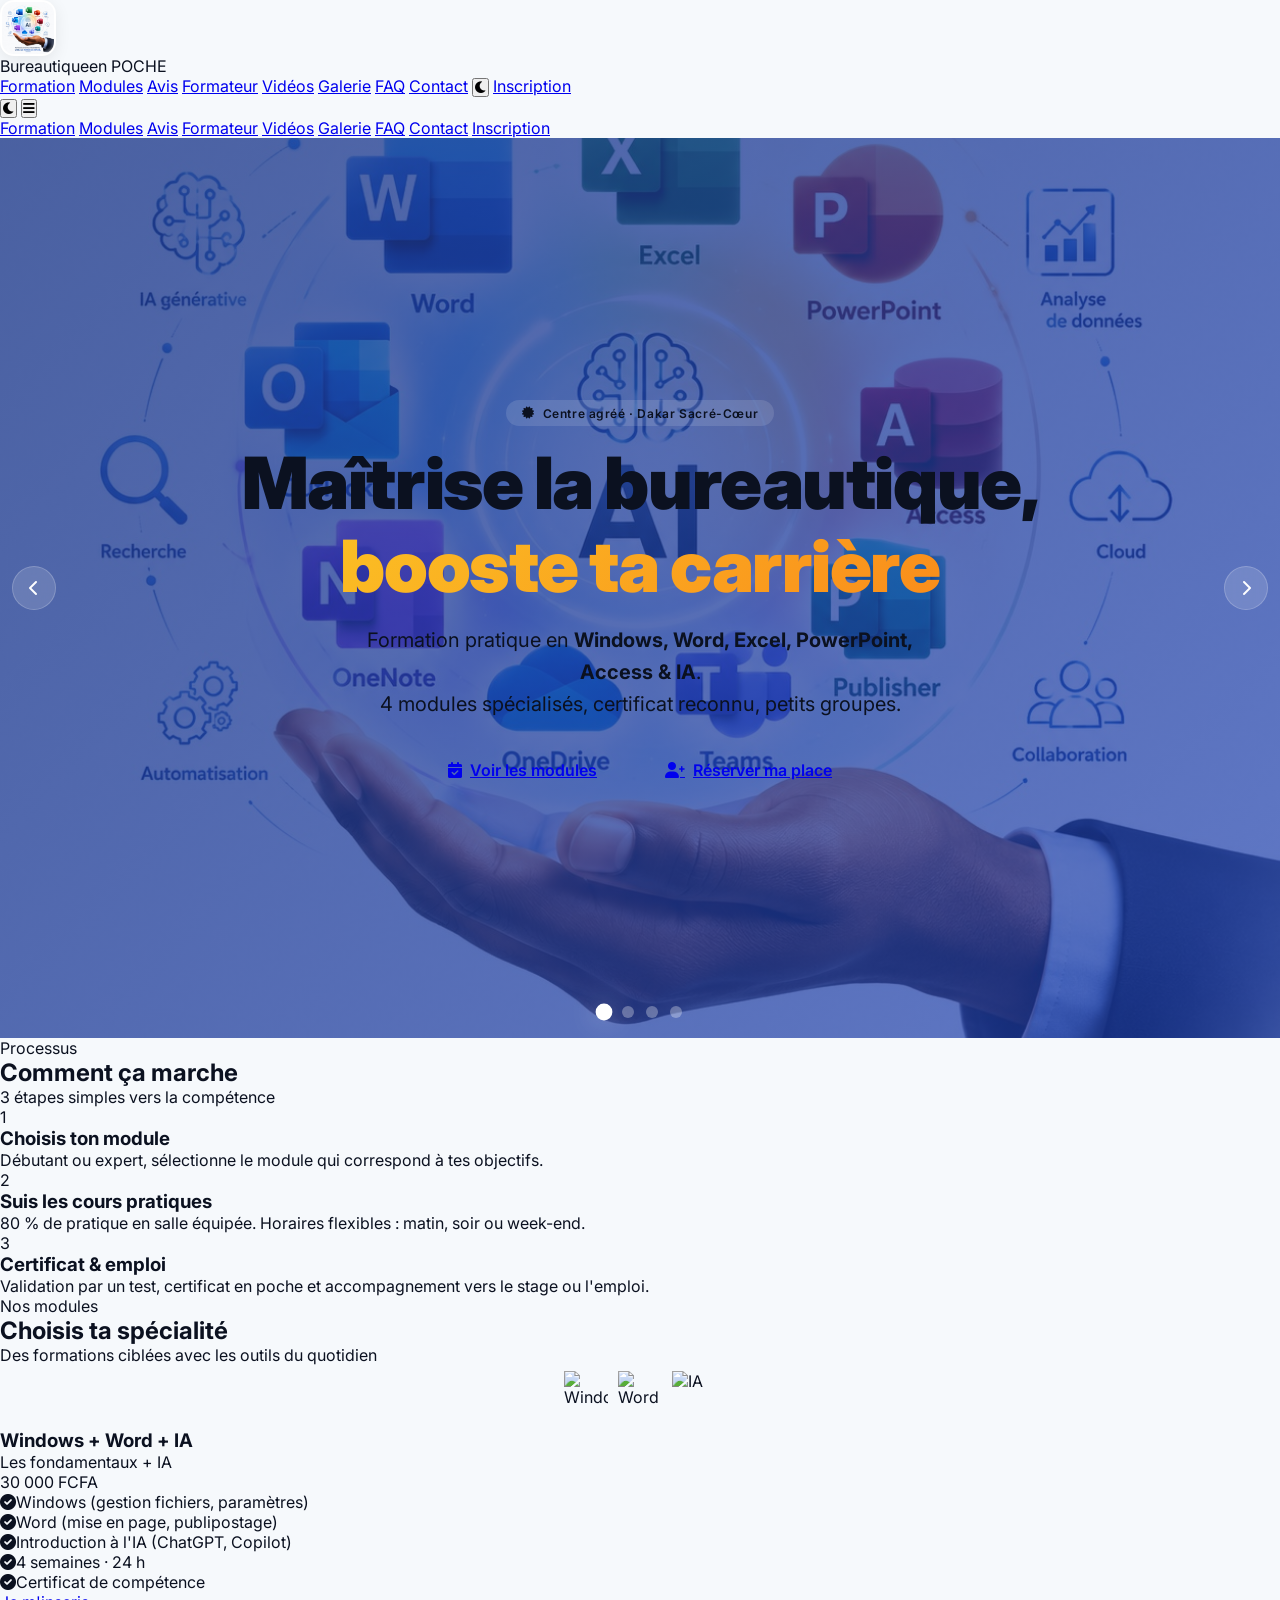
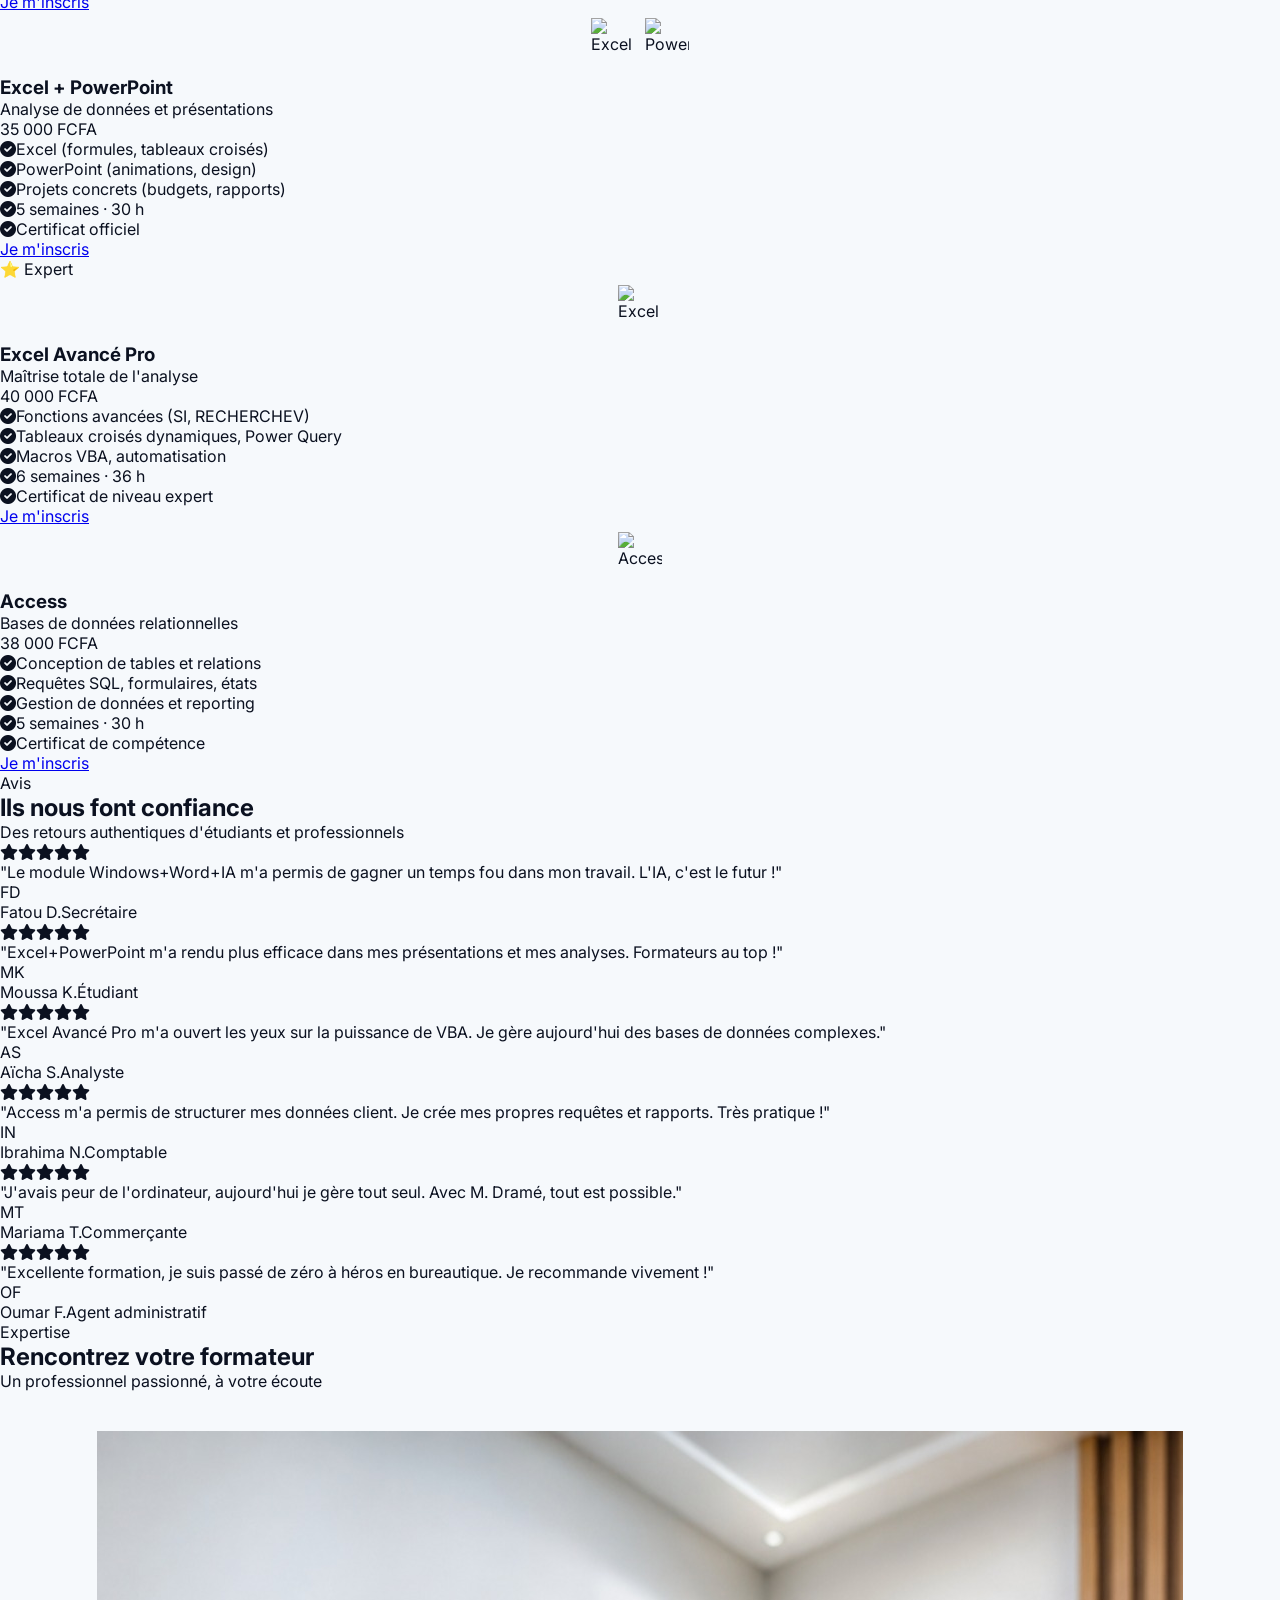
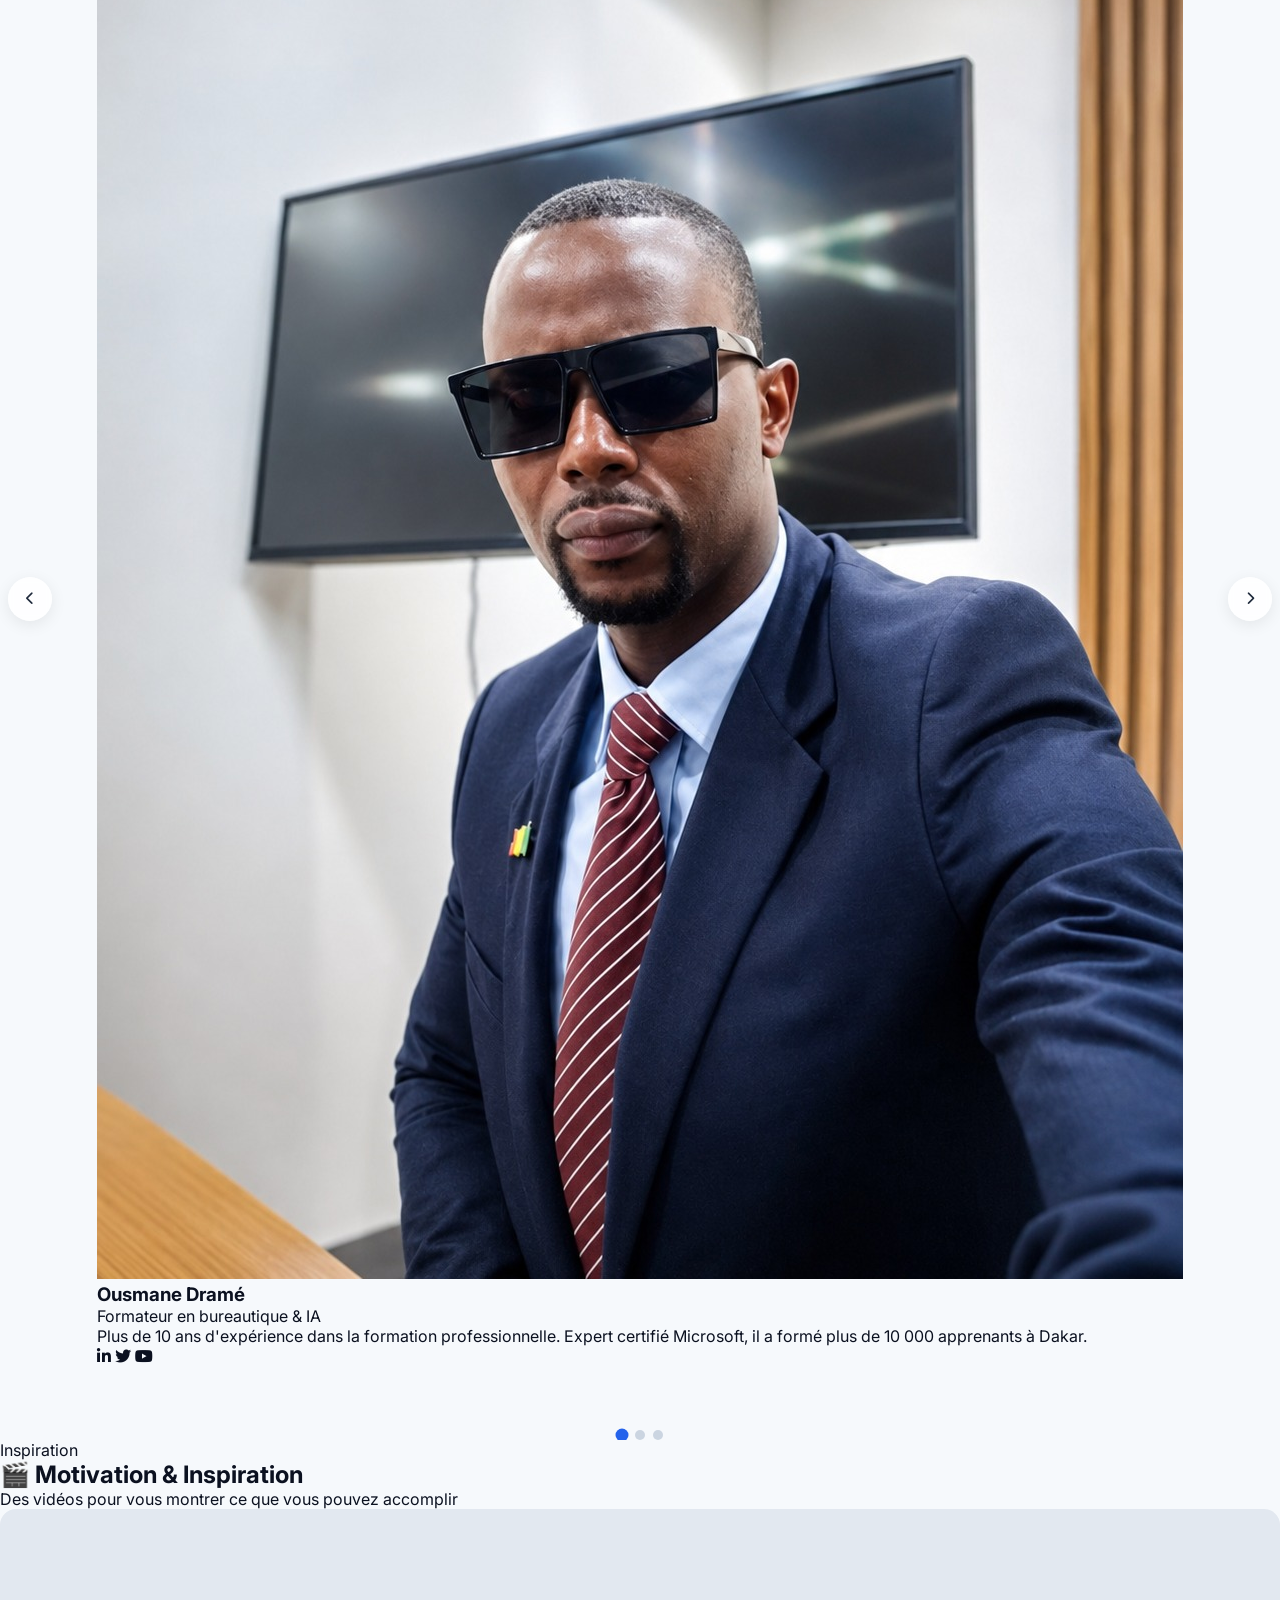
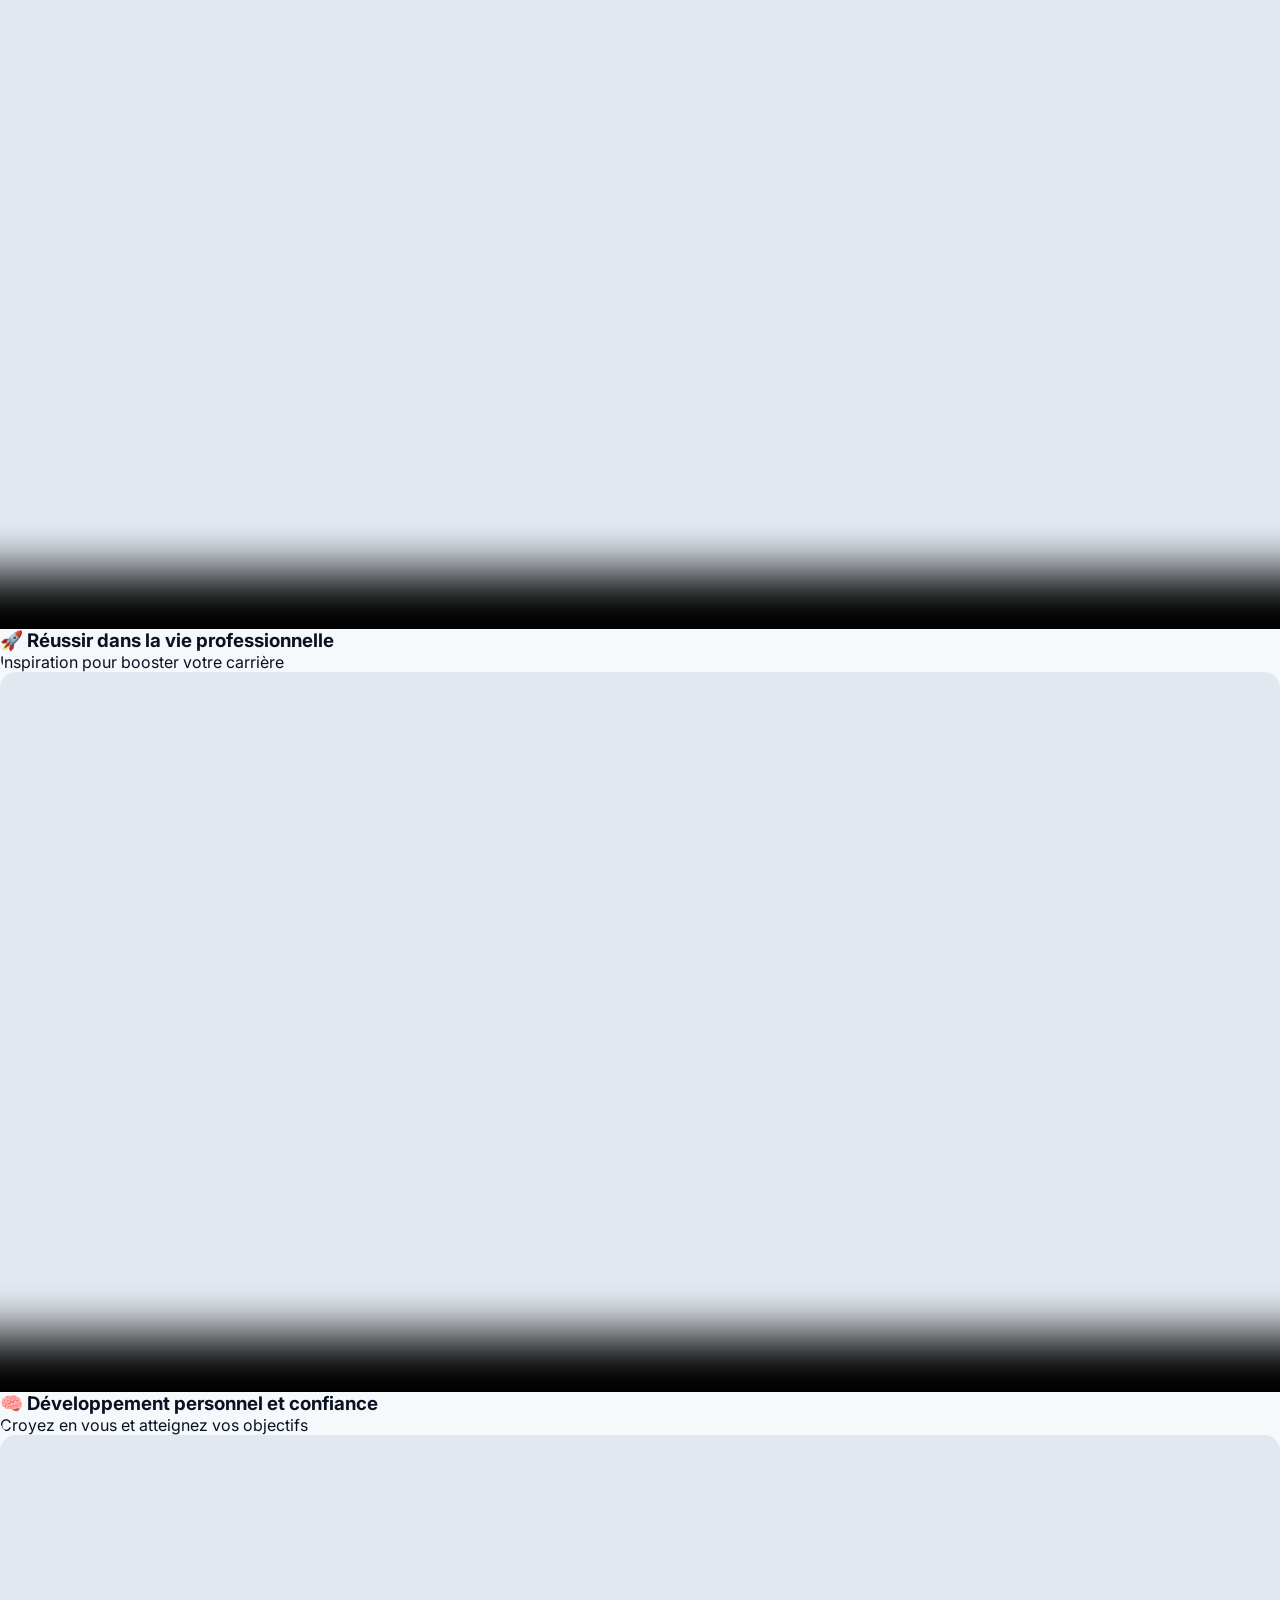
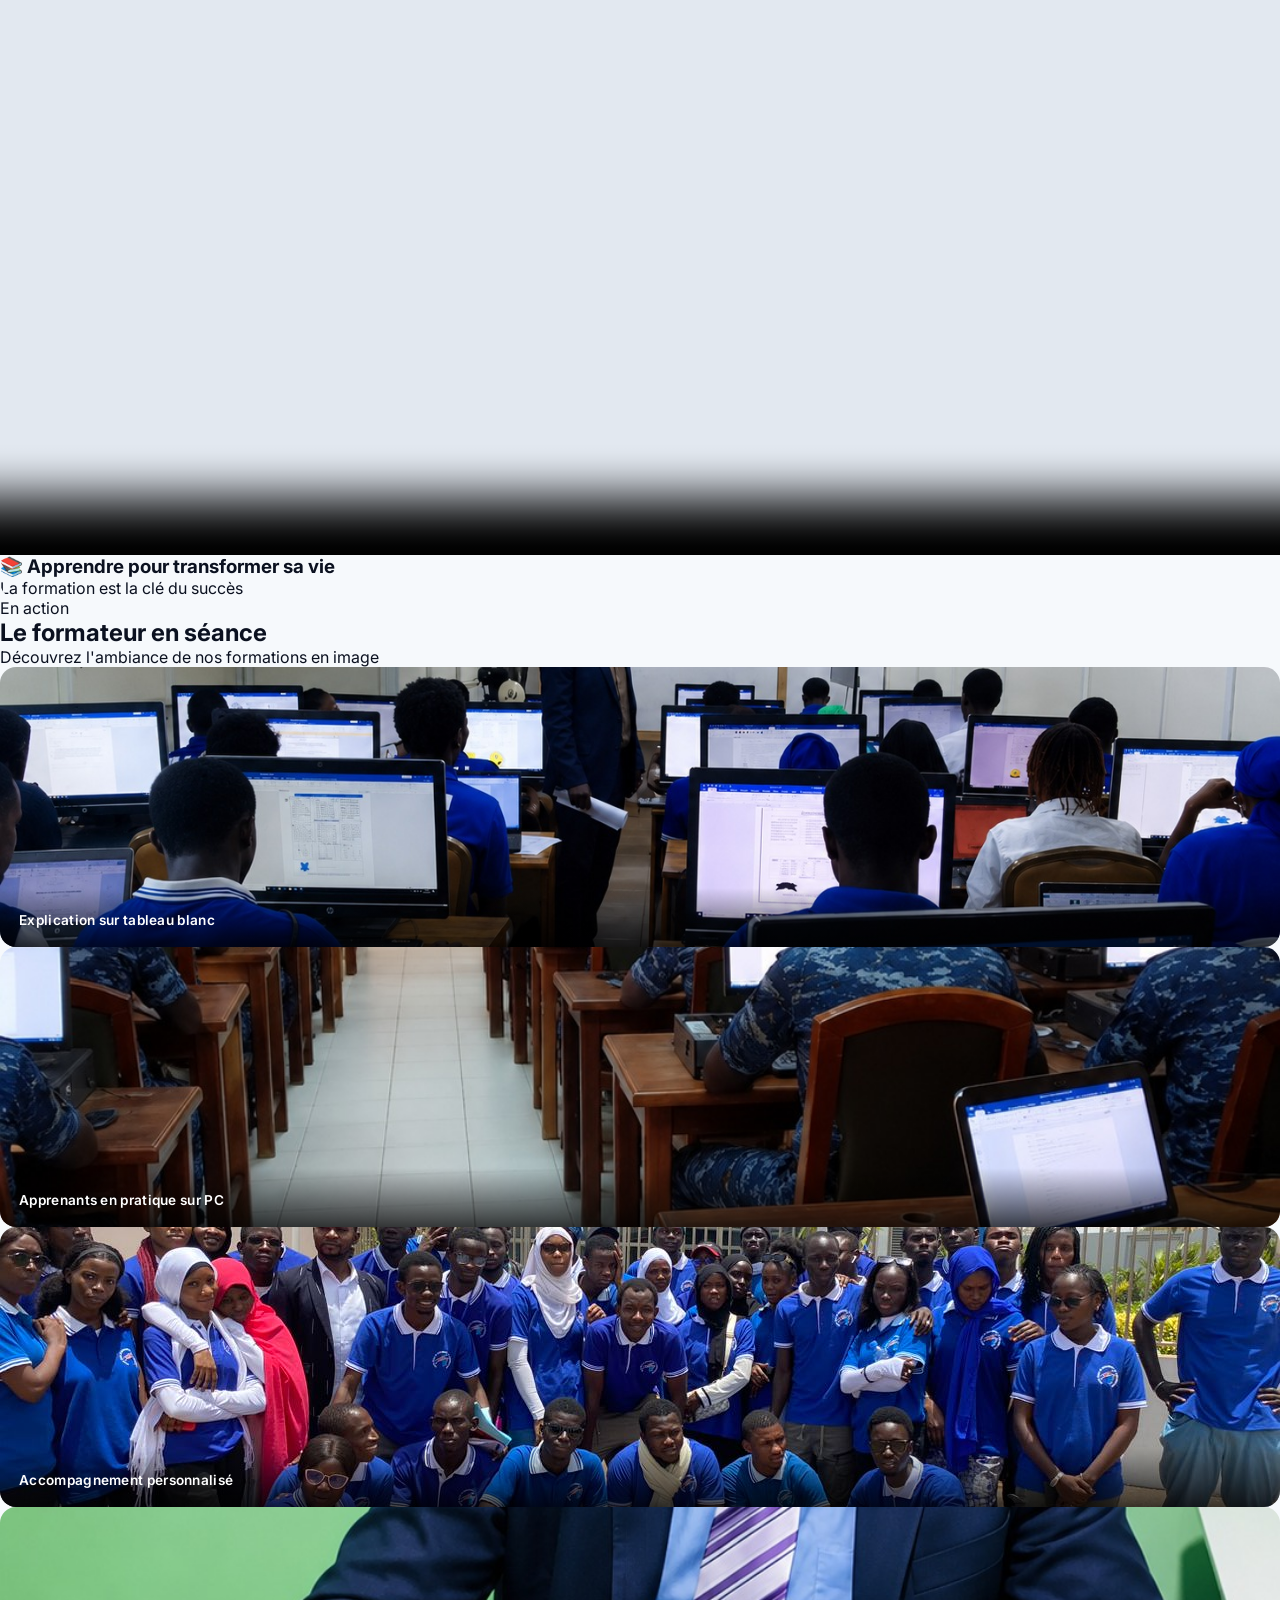
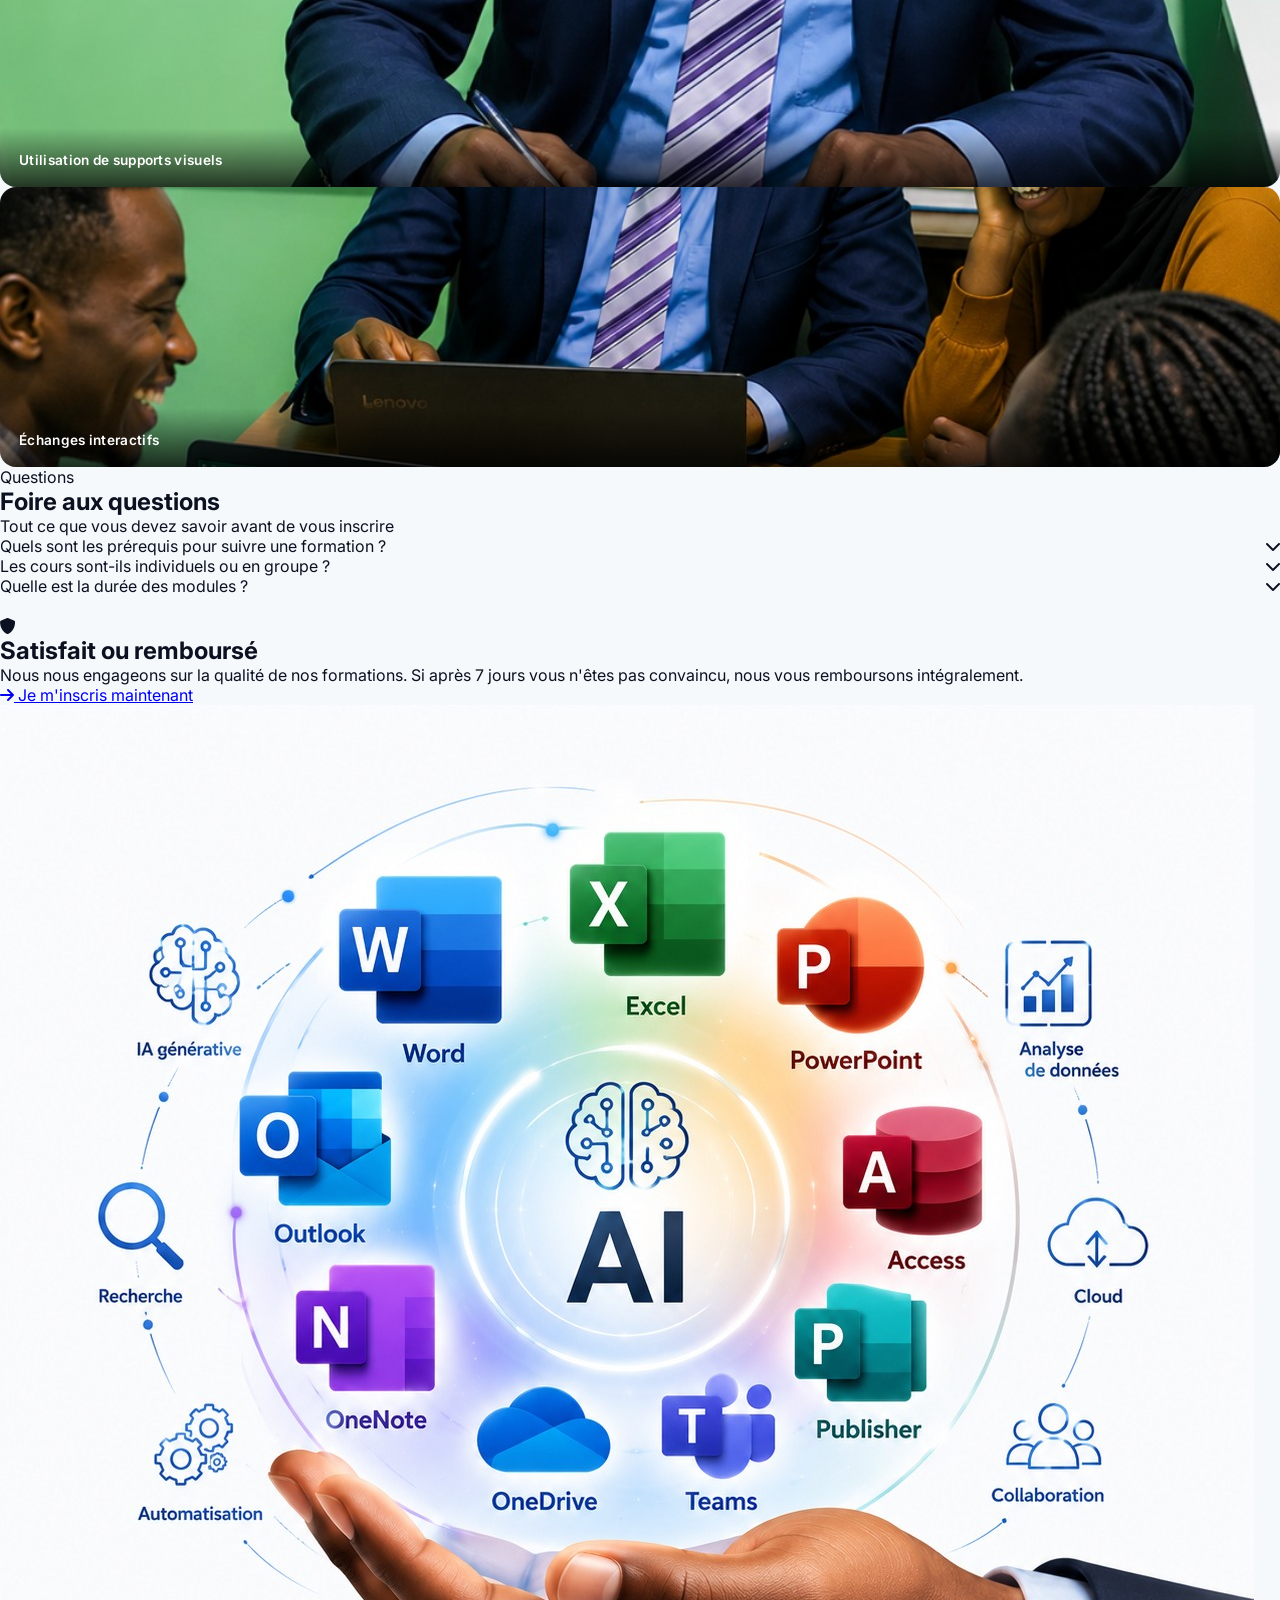
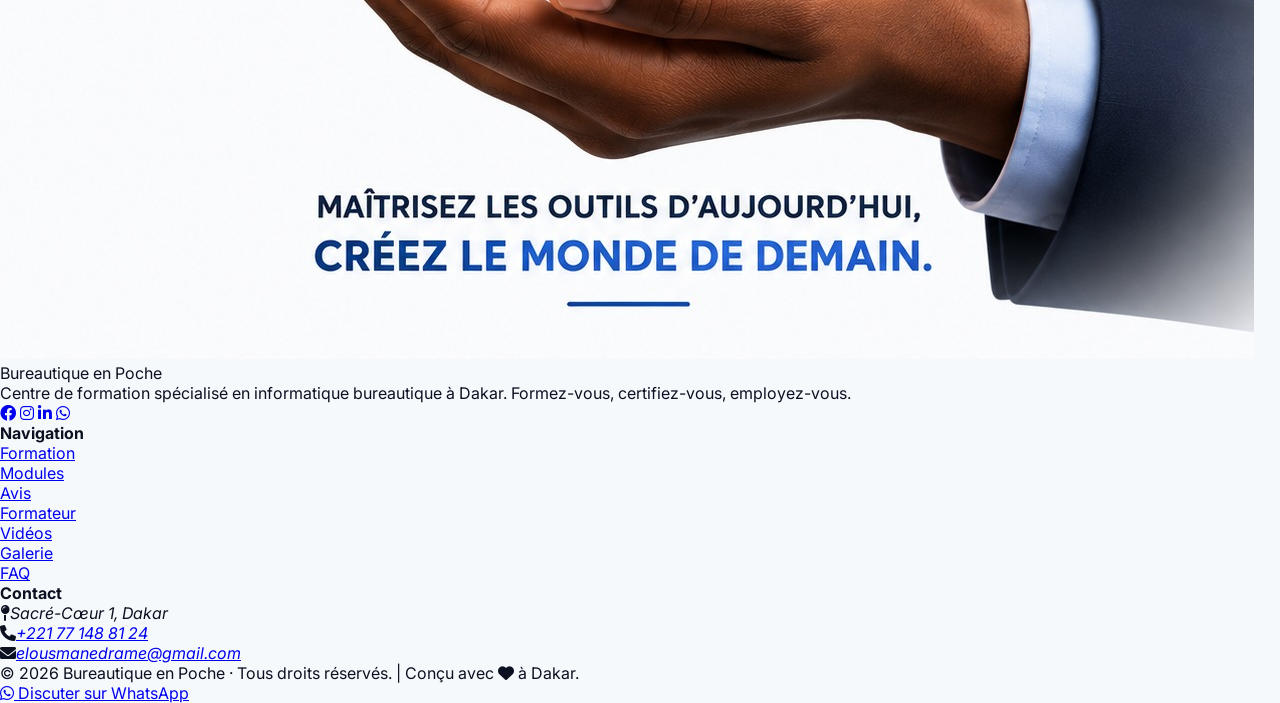
==== commit d316ec25: "modification 2s" ====
--- a/index.html
+++ b/index.html
@@ -30,7 +30,7 @@
       >
         <div class="flex items-center gap-2 md:gap-3 min-w-0">
           <div class="logo-container">
-            <img src="images/logo_du_site.jpeg" alt="Logo BureautiqueenPoc" />
+            <img src="images/logo_du_site.jpeg" alt="Logo Bureautique en Poche" />
           </div>
           <span
             class="font-extrabold text-lg md:text-2xl tracking-tight text-gray-800 dark:text-white truncate"
@@ -90,7 +90,7 @@
         <a href="#faq" class="mobile-link block">FAQ</a>
         <a href="#contact" class="mobile-link block">Contact</a>
         <a
-          href="#inscription"
+          href="https://forms.gle/qofSt9mfwkhLYro18"
           class="btn-ripple block bg-blue-600 text-white text-center px-4 py-2.5 rounded-full hover:bg-blue-700"
           >Inscription</a
         >
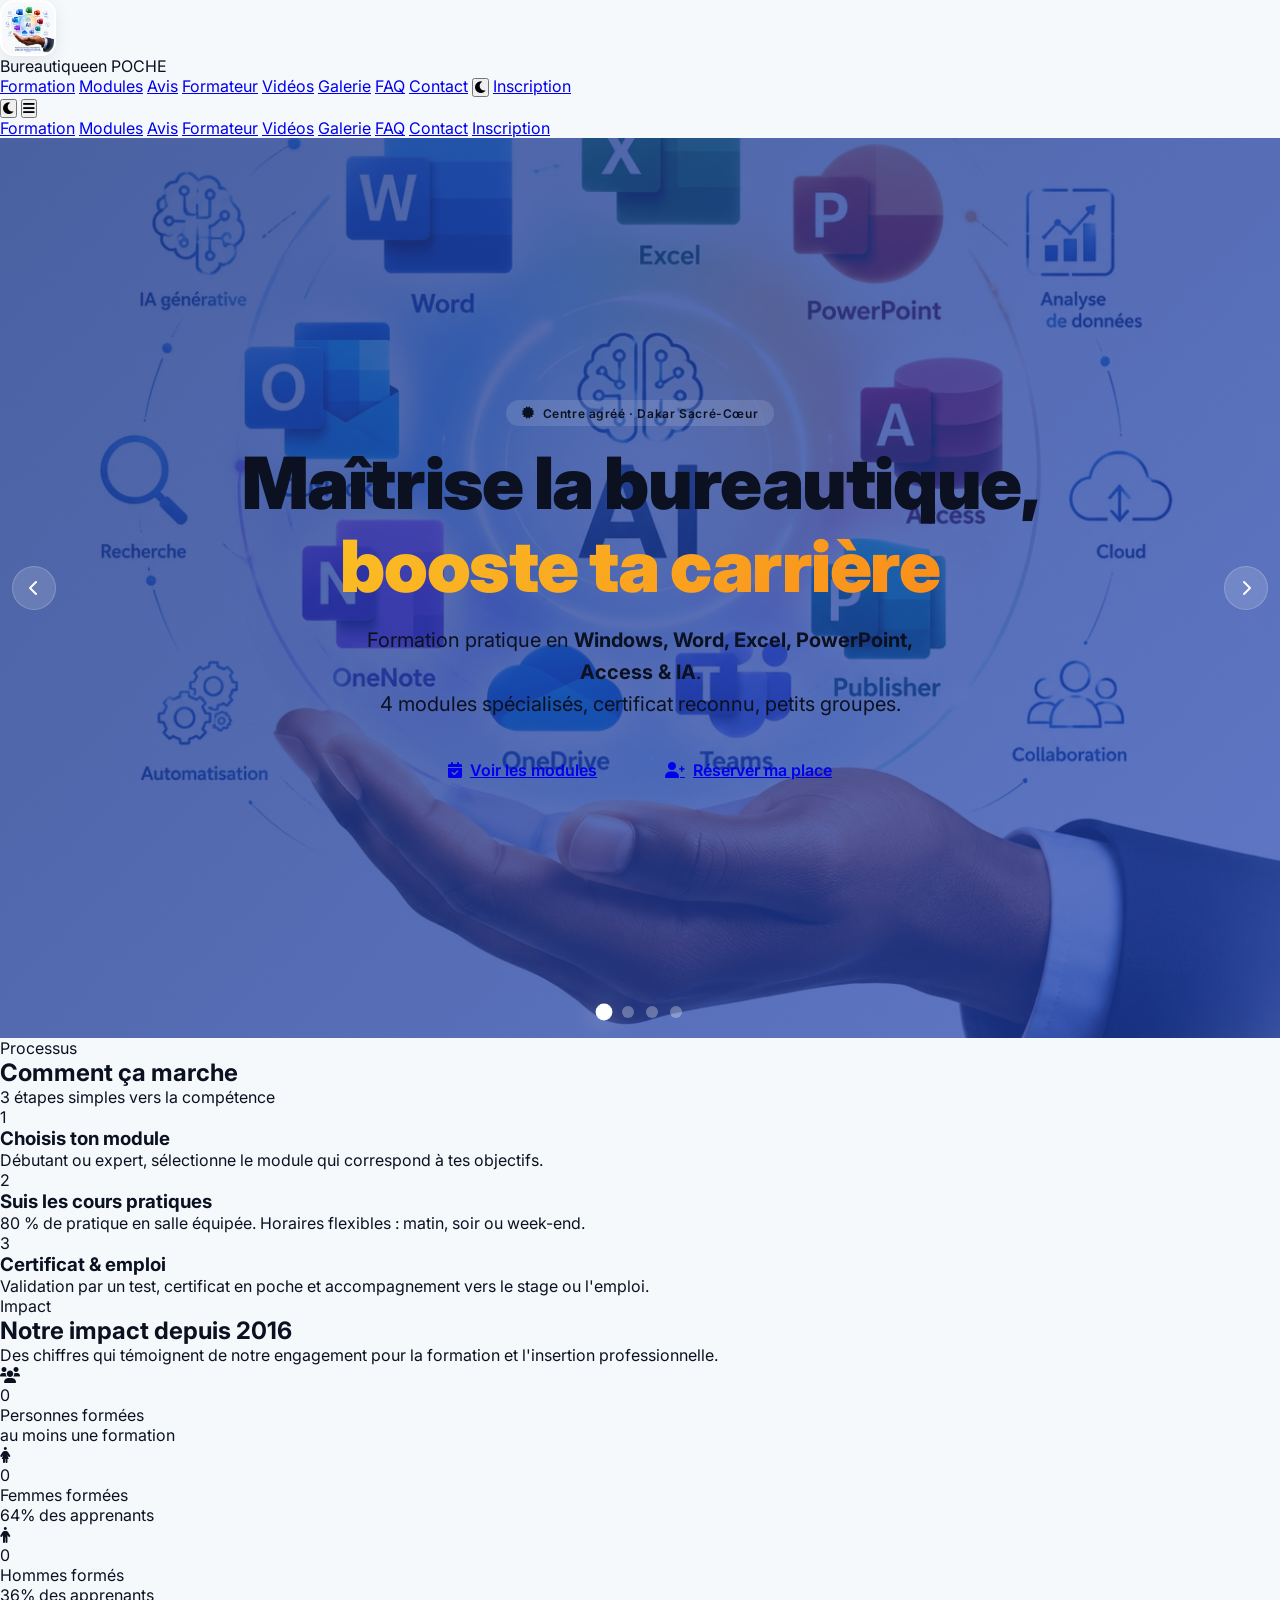
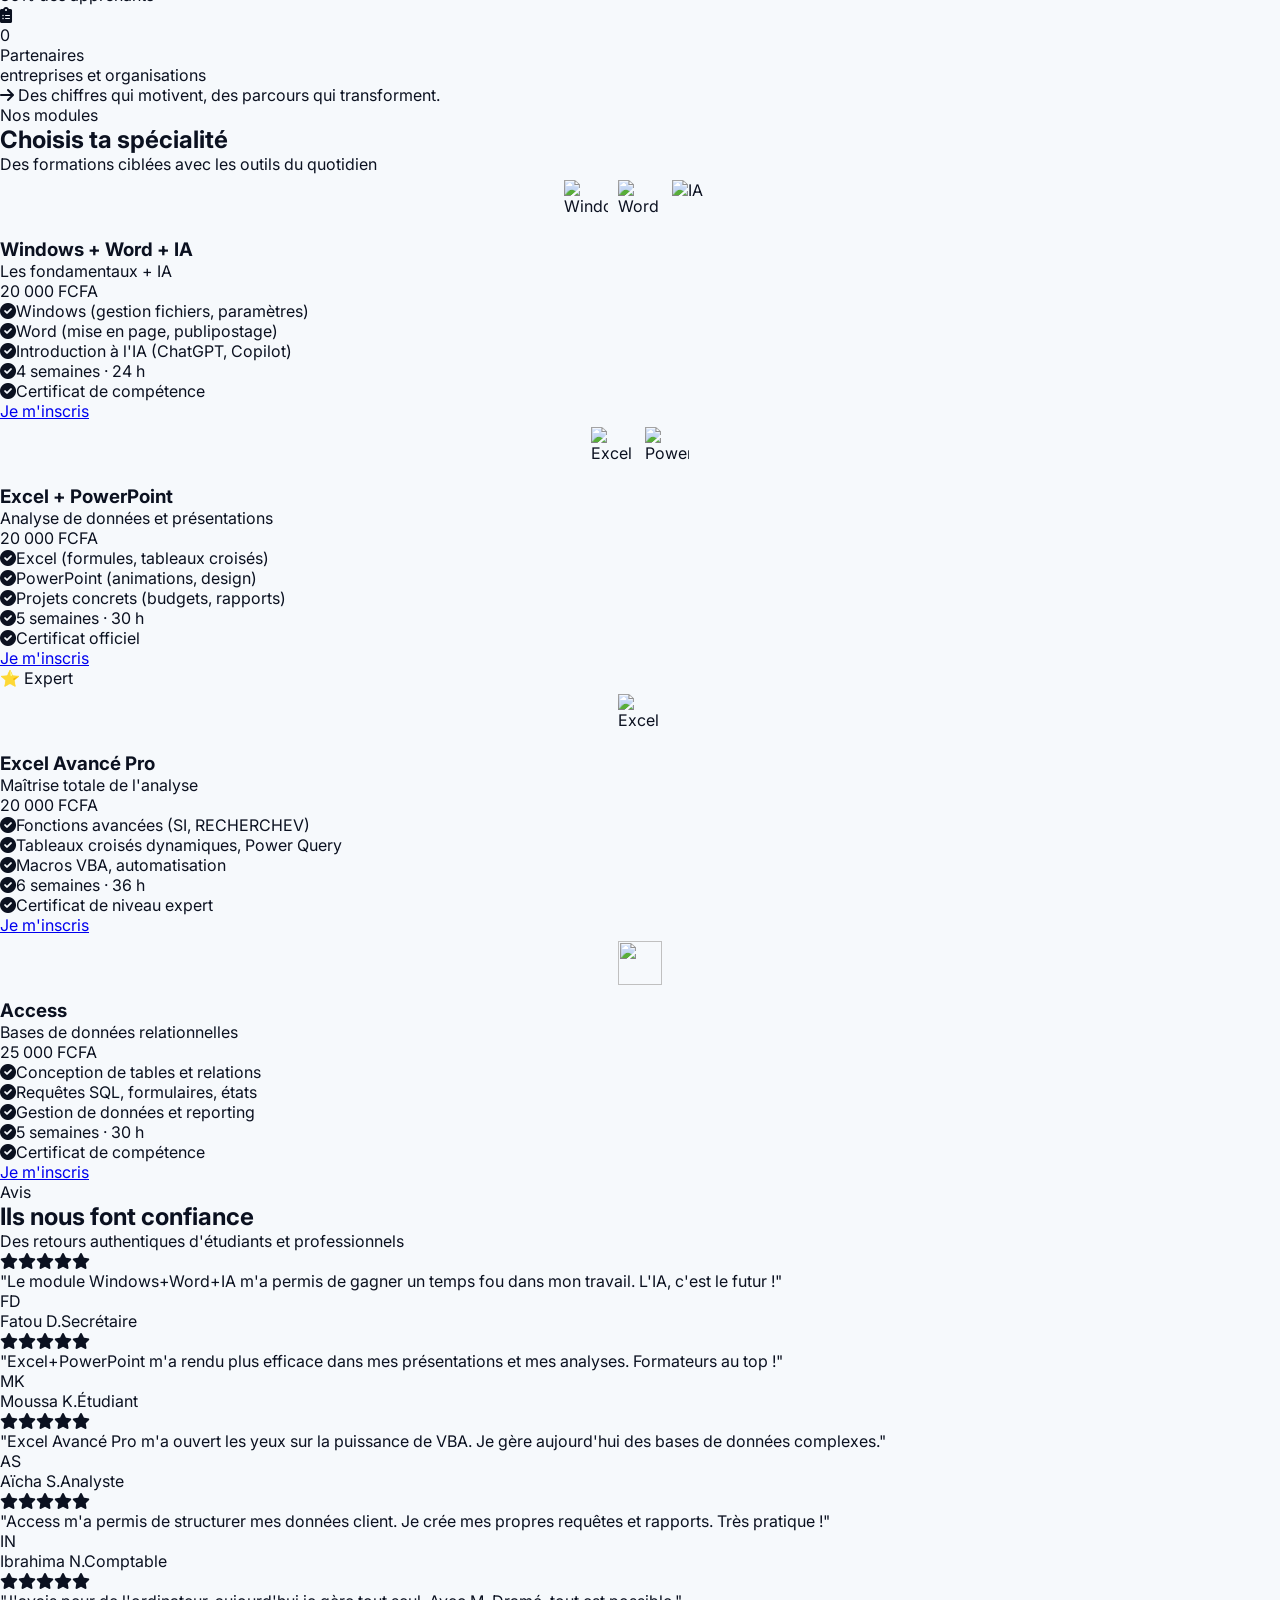
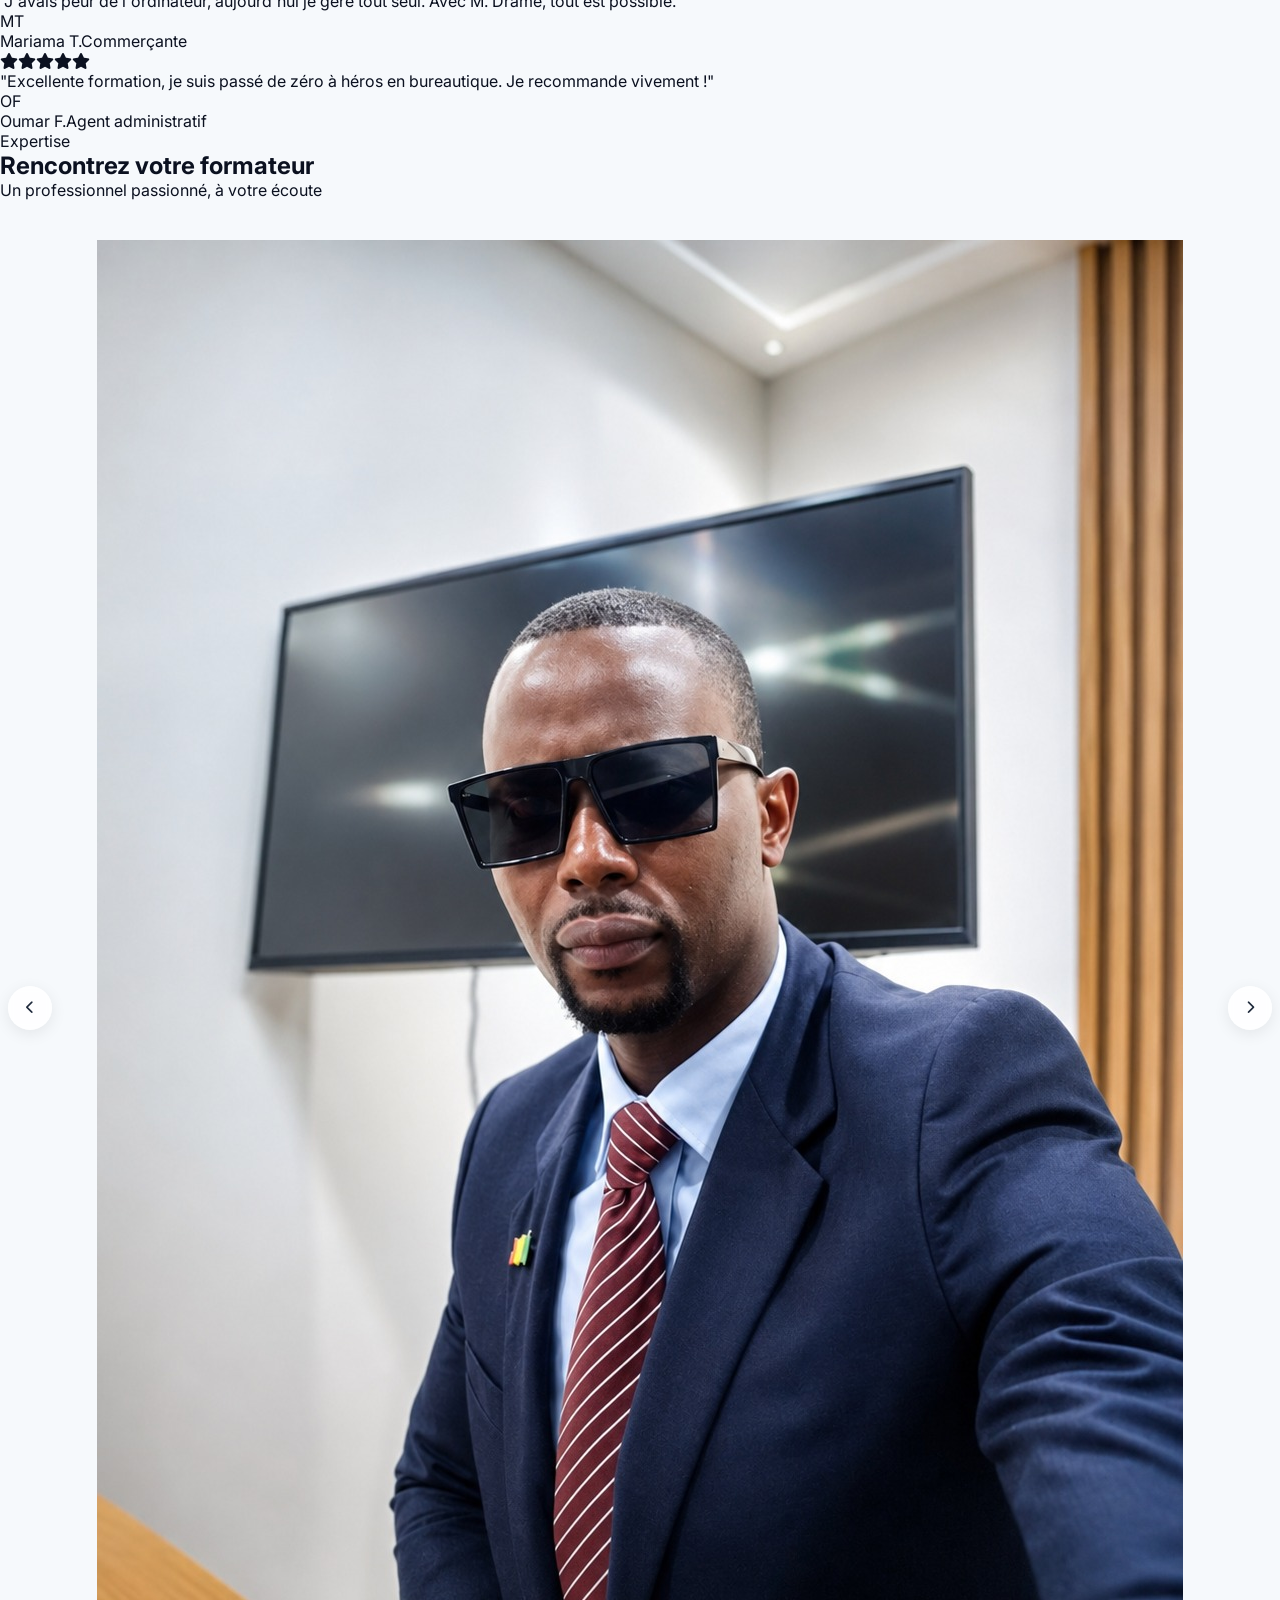
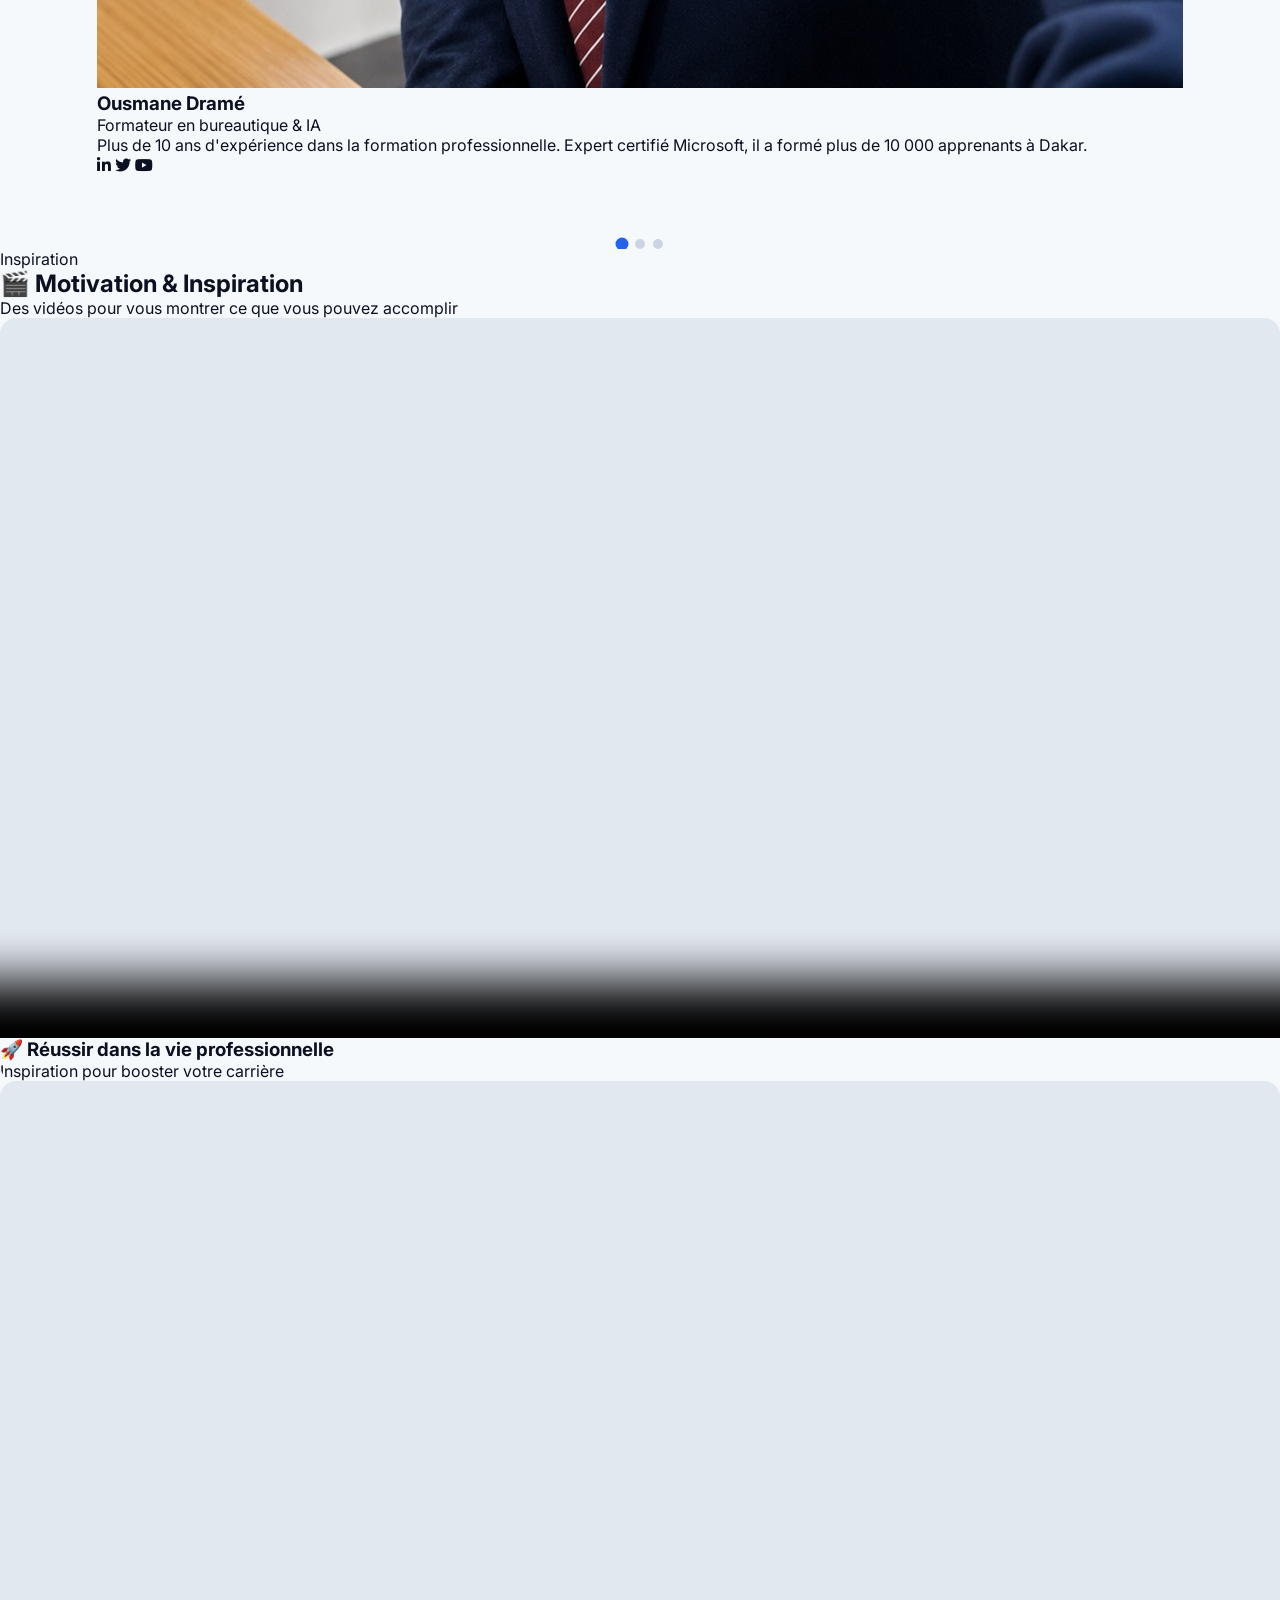
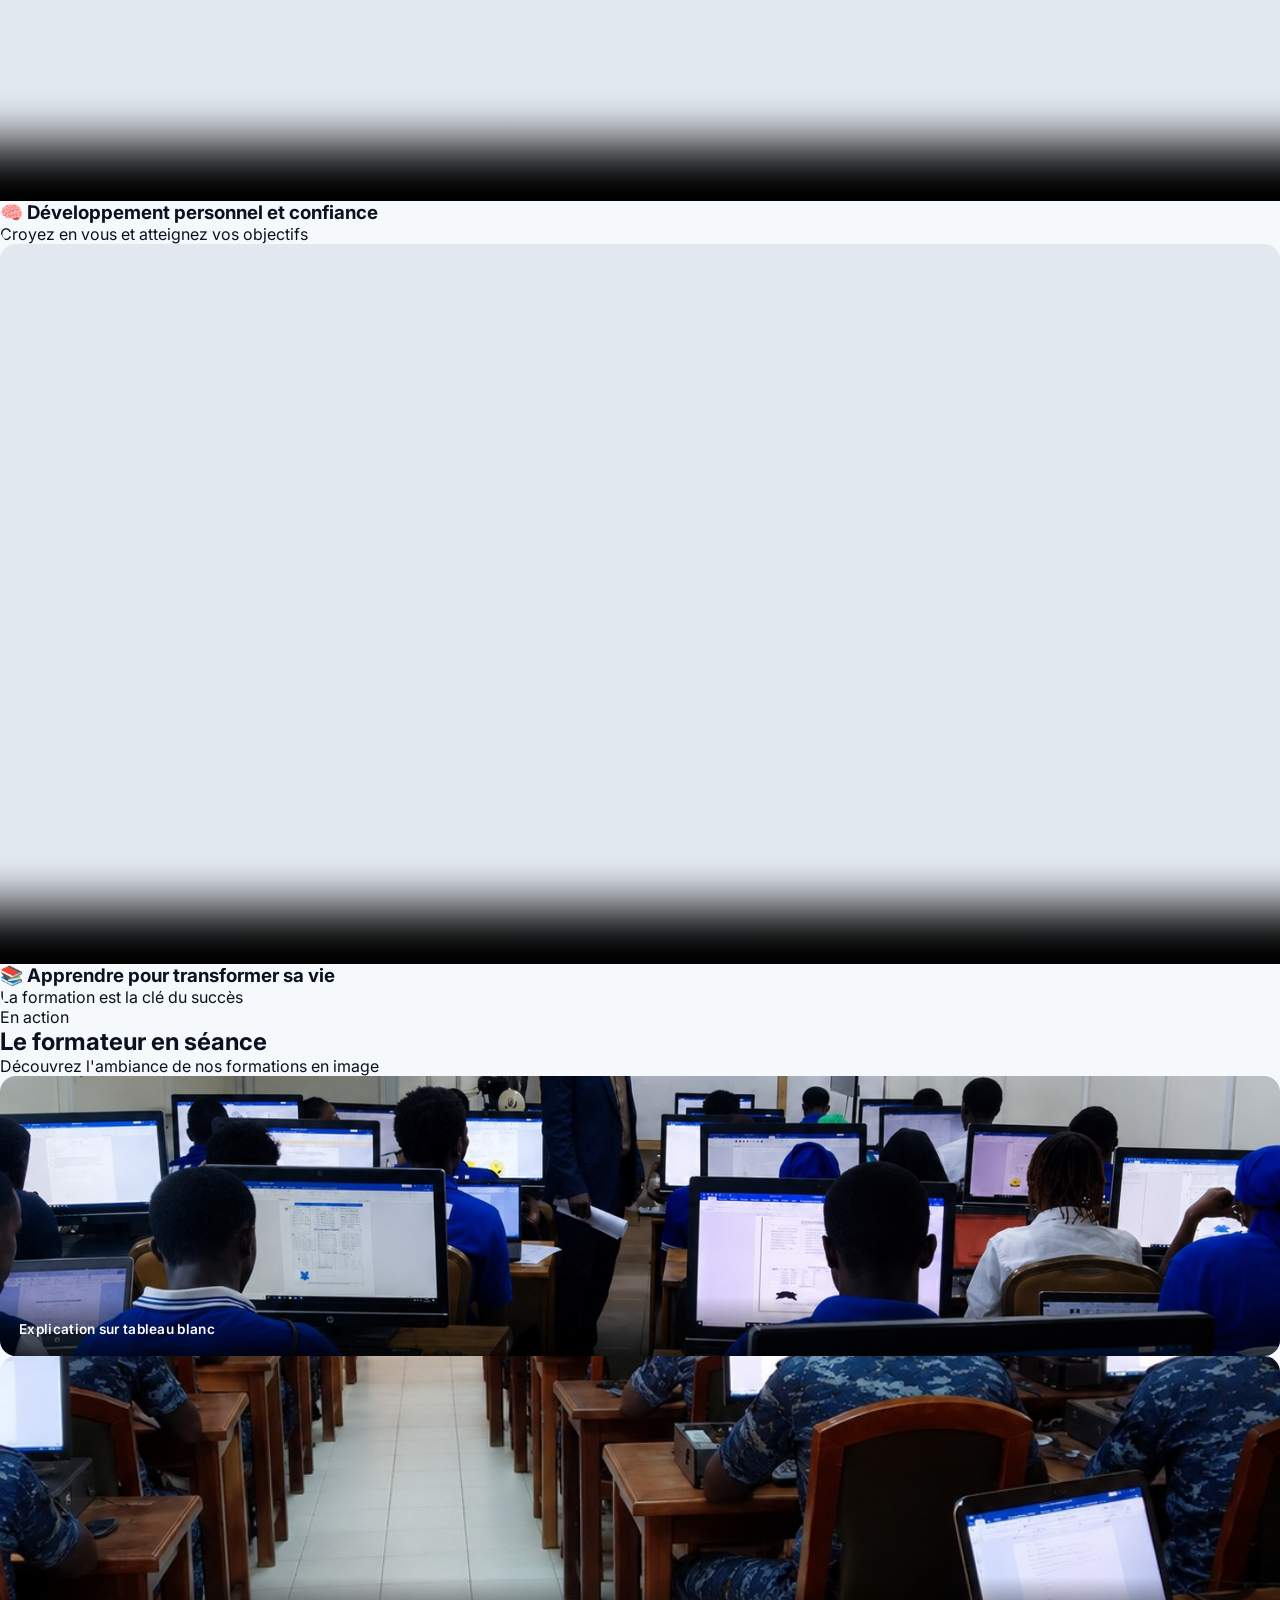
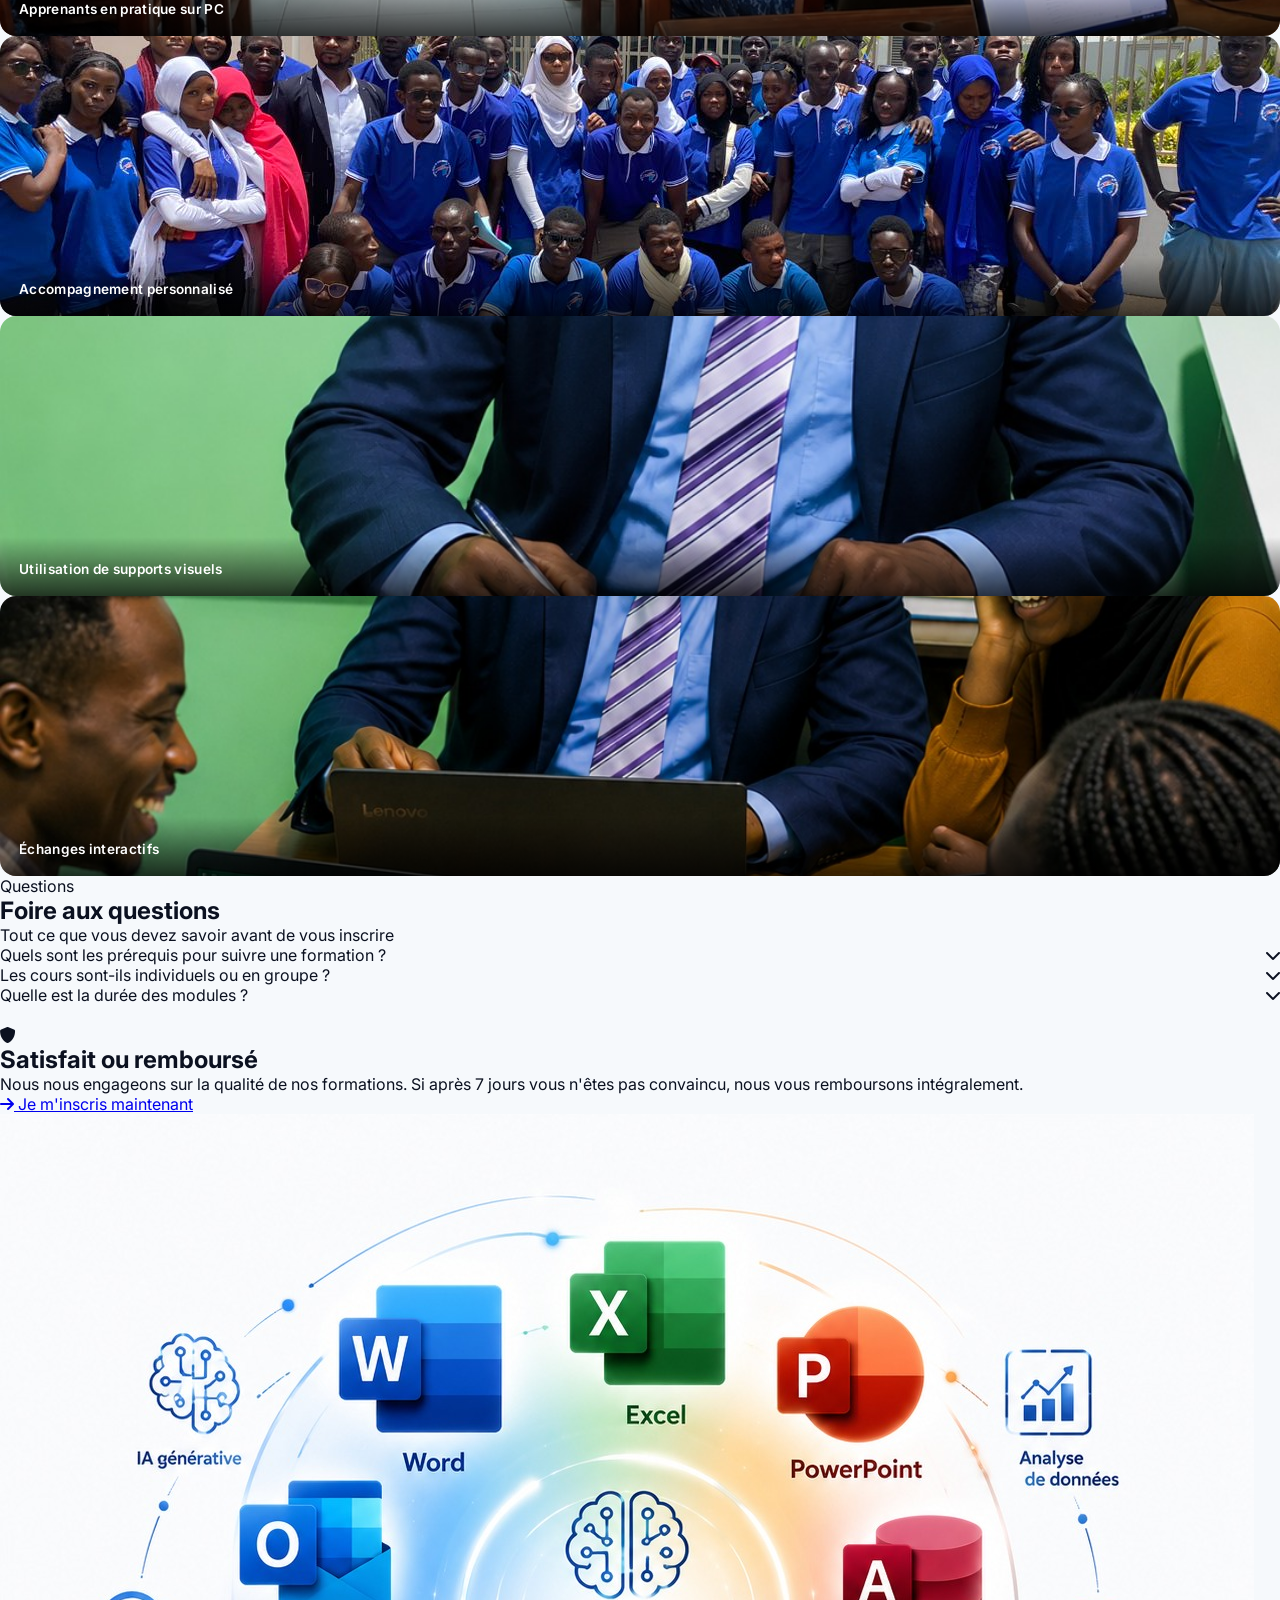
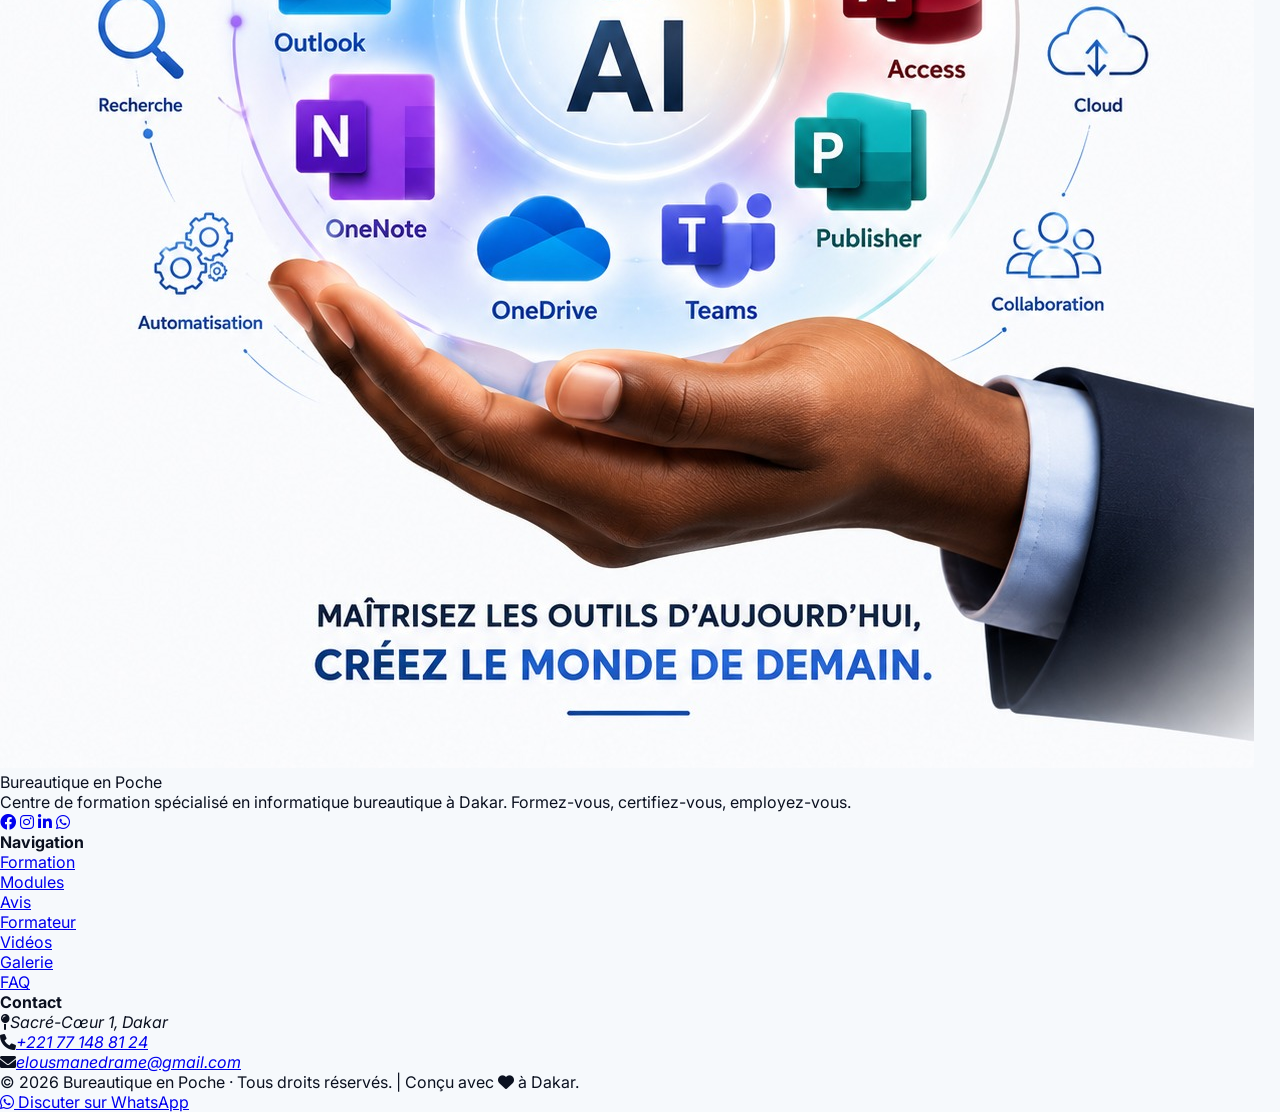
==== commit 14828abf: "modification html" ====
--- a/index.html
+++ b/index.html
@@ -7,6 +7,13 @@
       content="width=device-width, initial-scale=1.0, viewport-fit=cover"
     />
     <title>Bureautique en Poche · Formation bureautique à Dakar</title>
+    
+    <!-- ═══════════════════ OPTIMISATION GOOGLE FORMS ═══════════════════ -->
+    <link rel="preconnect" href="https://forms.gle" />
+    <link rel="preconnect" href="https://docs.google.com" />
+    <link rel="dns-prefetch" href="https://forms.gle" />
+    <link rel="dns-prefetch" href="https://docs.google.com" />
+    
     <link rel="preconnect" href="https://fonts.googleapis.com" />
     <link rel="preconnect" href="https://fonts.gstatic.com" crossorigin />
     <link
@@ -19,8 +26,73 @@
       href="https://cdnjs.cloudflare.com/ajax/libs/font-awesome/6.0.0-beta3/css/all.min.css"
     />
     <link rel="stylesheet" href="style.css" />
+  <script src="script.js" defer></script>
+
+  <style>
+    /* ─── SPINNER POUR LE LOADER ─── */
+    @keyframes spin {
+      to { transform: rotate(360deg); }
+    }
+    .loader-spinner {
+      width: 56px;
+      height: 56px;
+      border: 4px solid #e2e8f0;
+      border-top-color: #060097;
+      border-radius: 50%;
+      animation: spin 0.8s linear infinite;
+    }
+    .loader-overlay {
+      display: none;
+      position: fixed;
+      inset: 0;
+      background: rgba(255, 255, 255, 0.85);
+      backdrop-filter: blur(4px);
+      -webkit-backdrop-filter: blur(4px);
+      z-index: 9999;
+      align-items: center;
+      justify-content: center;
+      flex-direction: column;
+      gap: 0.75rem;
+      transition: all 0.3s ease;
+    }
+    .loader-overlay.active {
+      display: flex;
+    }
+    .loader-overlay p {
+      color: #1e293b;
+      font-weight: 600;
+      font-size: 1rem;
+      font-family: 'Inter', sans-serif;
+    }
+    .loader-overlay .sub {
+      color: #67768e;
+      font-size: 0.85rem;
+      font-family: 'Inter', sans-serif;
+      margin-top: -0.25rem;
+    }
+
+    /* ─── DARK MODE LOADER ─── */
+    html[data-theme="dark"] .loader-overlay {
+      background: rgba(255, 255, 255, 0.92);
+    }
+    html[data-theme="dark"] .loader-overlay p {
+      color: #0f172a;
+    }
+    html[data-theme="dark"] .loader-spinner {
+      border-color: #d1d5db;
+      border-top-color: #060097;
+    }
+  </style>
   </head>
   <body>
+
+    <!-- ═══════════════════ OVERLAY DE CHARGEMENT ═══════════════════ -->
+    <div class="loader-overlay" id="loading-overlay">
+      <div class="loader-spinner"></div>
+      <p>Chargement du formulaire...</p>
+      <p class="sub">Vous serez redirigé dans quelques secondes</p>
+    </div>
+
     <!-- ═══════════════════ NAVBAR ═══════════════════ -->
     <nav
       class="fixed top-0 left-0 w-full bg-white/70 dark:bg-gray-900/70 backdrop-blur-xl shadow-sm z-50 border-b border-gray-200/50 dark:border-gray-800/50 transition-all duration-300"
@@ -58,7 +130,10 @@
           </button>
           <a
             href="https://forms.gle/qofSt9mfwkhLYro18"
+            target="_blank"
+            rel="noopener noreferrer"
             class="btn-ripple bg-blue-600 hover:bg-blue-700 text-white px-5 lg:px-6 py-2.5 rounded-full shadow-md hover:shadow-lg transition-all whitespace-nowrap"
+            onclick="showLoader()"
             >Inscription</a
           >
         </div>
@@ -91,7 +166,10 @@
         <a href="#contact" class="mobile-link block">Contact</a>
         <a
           href="https://forms.gle/qofSt9mfwkhLYro18"
+          target="_blank"
+          rel="noopener noreferrer"
           class="btn-ripple block bg-blue-600 text-white text-center px-4 py-2.5 rounded-full hover:bg-blue-700"
+          onclick="showLoader()"
           >Inscription</a
         >
       </div>
@@ -126,7 +204,10 @@
               </a>
               <a
                 href="https://forms.gle/qofSt9mfwkhLYro18"
+                target="_blank"
+                rel="noopener noreferrer"
                 class="btn-ripple hero-cta bg-transparent border-2 border-white hover:bg-white hover:text-blue-700"
+                onclick="showLoader()"
               >
                 <i class="fas fa-user-plus"></i> Réserver ma place
               </a>
@@ -283,7 +364,10 @@
             <div class="hero-btn-row">
               <a
                 href="https://forms.gle/qofSt9mfwkhLYro18"
+                target="_blank"
+                rel="noopener noreferrer"
                 class="btn-ripple hero-cta bg-green-500 hover:bg-green-600 text-white shadow-xl hover:shadow-2xl"
+                onclick="showLoader()"
               >
                 <i class="fas fa-pencil-alt"></i> Je m'inscris
               </a>
@@ -387,6 +471,132 @@
               le stage ou l'emploi.
             </p>
           </div>
+        </div>
+      </div>
+    </section>
+
+    <!-- ═══════════════════ NOS CHIFFRES (IMPACT) ═══════════════════ -->
+    <section
+      id="chiffres"
+      class="py-16 sm:py-24 md:py-32 bg-gradient-to-br from-blue-50 to-indigo-50 dark:from-gray-800 dark:to-gray-900"
+    >
+      <div class="max-w-7xl mx-auto px-4 sm:px-6 lg:px-8">
+        <div class="text-center max-w-3xl mx-auto">
+          <span
+            class="text-blue-600 dark:text-blue-400 font-semibold text-sm tracking-[0.2em] uppercase"
+            >Impact</span
+          >
+          <h2
+            class="text-2xl sm:text-3xl md:text-4xl font-extrabold text-gray-800 dark:text-white mt-2 fade-up"
+          >
+            Notre impact depuis <span class="text-blue-600 dark:text-blue-400">2016</span>
+          </h2>
+          <p class="text-gray-600 dark:text-gray-300 mt-3 fade-up">
+            Des chiffres qui témoignent de notre engagement pour la formation et l'insertion professionnelle.
+          </p>
+        </div>
+
+        <div
+          class="grid grid-cols-1 sm:grid-cols-2 lg:grid-cols-4 gap-6 sm:gap-8 mt-10 sm:mt-14"
+        >
+          <!-- Total Apprenants -->
+          <div
+            class="bg-white dark:bg-gray-900 rounded-3xl p-6 sm:p-8 shadow-md card-hover border border-gray-200 dark:border-gray-700 text-center fade-up"
+            style="transition-delay: 0.1s"
+          >
+            <div class="text-4xl text-blue-500 dark:text-blue-400 mb-3">
+              <i class="fas fa-users"></i>
+            </div>
+            <div
+              class="text-3xl sm:text-4xl font-extrabold text-gray-800 dark:text-white counter"
+              data-target="4500"
+            >
+              0
+            </div>
+            <p class="text-sm font-semibold text-gray-600 dark:text-gray-400 mt-1">
+              Personnes formées
+            </p>
+            <p class="text-xs text-gray-400 dark:text-gray-500">au moins une formation</p>
+            <div class="mt-3 h-1.5 w-full bg-gray-200 dark:bg-gray-700 rounded-full overflow-hidden">
+              <div class="h-full bg-gradient-to-r from-blue-500 to-indigo-500 rounded-full progress-bar" style="width: 0%;"></div>
+            </div>
+          </div>
+
+          <!-- Femmes formées -->
+          <div
+            class="bg-white dark:bg-gray-900 rounded-3xl p-6 sm:p-8 shadow-md card-hover border border-gray-200 dark:border-gray-700 text-center fade-up"
+            style="transition-delay: 0.2s"
+          >
+            <div class="text-4xl text-pink-500 dark:text-pink-400 mb-3">
+              <i class="fas fa-female"></i>
+            </div>
+            <div
+              class="text-3xl sm:text-4xl font-extrabold text-gray-800 dark:text-white counter"
+              data-target="2880"
+            >
+              0
+            </div>
+            <p class="text-sm font-semibold text-gray-600 dark:text-gray-400 mt-1">
+              Femmes formées
+            </p>
+            <p class="text-xs text-gray-400 dark:text-gray-500">64% des apprenants</p>
+            <div class="mt-3 h-1.5 w-full bg-gray-200 dark:bg-gray-700 rounded-full overflow-hidden">
+              <div class="h-full bg-gradient-to-r from-pink-400 to-rose-500 rounded-full progress-bar" style="width: 0%;"></div>
+            </div>
+          </div>
+
+          <!-- Hommes formés -->
+          <div
+            class="bg-white dark:bg-gray-900 rounded-3xl p-6 sm:p-8 shadow-md card-hover border border-gray-200 dark:border-gray-700 text-center fade-up"
+            style="transition-delay: 0.3s"
+          >
+            <div class="text-4xl text-blue-500 dark:text-blue-400 mb-3">
+              <i class="fas fa-male"></i>
+            </div>
+            <div
+              class="text-3xl sm:text-4xl font-extrabold text-gray-800 dark:text-white counter"
+              data-target="1620"
+            >
+              0
+            </div>
+            <p class="text-sm font-semibold text-gray-600 dark:text-gray-400 mt-1">
+              Hommes formés
+            </p>
+            <p class="text-xs text-gray-400 dark:text-gray-500">36% des apprenants</p>
+            <div class="mt-3 h-1.5 w-full bg-gray-200 dark:bg-gray-700 rounded-full overflow-hidden">
+              <div class="h-full bg-gradient-to-r from-blue-500 to-indigo-500 rounded-full progress-bar" style="width: 0%;"></div>
+            </div>
+          </div>
+
+          <!-- Partenaires -->
+          <div
+            class="bg-white dark:bg-gray-900 rounded-3xl p-6 sm:p-8 shadow-md card-hover border border-gray-200 dark:border-gray-700 text-center fade-up"
+            style="transition-delay: 0.4s"
+          >
+            <div class="text-4xl text-yellow-400 mb-3">
+              <i class="fas fa-clipboard-list"></i>
+            </div>
+            <div
+              class="text-3xl sm:text-4xl font-extrabold text-gray-800 dark:text-white counter"
+              data-target="45"
+            >
+              0
+            </div>
+            <p class="text-sm font-semibold text-gray-600 dark:text-gray-400 mt-1">
+              Partenaires
+            </p>
+            <p class="text-xs text-gray-400 dark:text-gray-500">entreprises et organisations</p>
+            <div class="mt-3 h-1.5 w-full bg-gray-200 dark:bg-gray-700 rounded-full overflow-hidden">
+              <div class="h-full bg-gradient-to-r from-yellow-400 to-amber-500 rounded-full progress-bar" style="width: 0%;"></div>
+            </div>
+          </div>
+        </div>
+
+        <div class="text-center mt-12">
+          <p class="text-sm text-gray-500 dark:text-gray-400">
+            <i class="fas fa-arrow-right text-blue-500 dark:text-blue-400 mr-2"></i>
+            Des chiffres qui motivent, des parcours qui transforment.
+          </p>
         </div>
       </div>
     </section>
@@ -441,7 +651,7 @@
             <div class="mt-4 text-center">
               <span
                 class="text-3xl sm:text-4xl font-extrabold text-blue-600 dark:text-blue-400"
-                >30 000</span
+                >20 000</span
               ><span class="text-gray-500 dark:text-gray-400 text-sm">
                 FCFA</span
               >
@@ -472,7 +682,10 @@
             </ul>
             <a
               href="https://forms.gle/qofSt9mfwkhLYro18"
+              target="_blank"
+              rel="noopener noreferrer"
               class="btn-ripple mt-8 bg-blue-600 hover:bg-blue-700 text-white text-center py-3 rounded-full font-semibold shadow-md hover:shadow-lg transition-all"
+              onclick="showLoader()"
               >Je m'inscris</a
             >
           </div>
@@ -500,7 +713,7 @@
             <div class="mt-4 text-center">
               <span
                 class="text-3xl sm:text-4xl font-extrabold text-blue-600 dark:text-blue-400"
-                >35 000</span
+                >20 000</span
               ><span class="text-gray-500 dark:text-gray-400 text-sm">
                 FCFA</span
               >
@@ -531,7 +744,10 @@
             </ul>
             <a
               href="https://forms.gle/qofSt9mfwkhLYro18"
+              target="_blank"
+              rel="noopener noreferrer"
               class="btn-ripple mt-8 bg-blue-600 hover:bg-blue-700 text-white text-center py-3 rounded-full font-semibold shadow-md hover:shadow-lg transition-all"
+              onclick="showLoader()"
               >Je m'inscris</a
             >
           </div>
@@ -560,7 +776,7 @@
             <div class="mt-4 text-center">
               <span
                 class="text-3xl sm:text-4xl font-extrabold text-blue-600 dark:text-blue-400"
-                >40 000</span
+                >20 000</span
               ><span class="text-gray-500 dark:text-gray-400 text-sm">
                 FCFA</span
               >
@@ -591,7 +807,10 @@
             </ul>
             <a
               href="https://forms.gle/qofSt9mfwkhLYro18"
+              target="_blank"
+              rel="noopener noreferrer"
               class="btn-ripple mt-8 bg-blue-600 hover:bg-blue-700 text-white text-center py-3 rounded-full font-semibold shadow-md hover:shadow-lg transition-all"
+              onclick="showLoader()"
               >Je m'inscris</a
             >
           </div>
@@ -602,7 +821,7 @@
             <div class="module-logo">
               <img
                 src="https://img.icons8.com/color/48/000000/microsoft-access.png"
-                alt="Access"
+                alt=""
               />
             </div>
             <h3
@@ -616,7 +835,7 @@
             <div class="mt-4 text-center">
               <span
                 class="text-3xl sm:text-4xl font-extrabold text-blue-600 dark:text-blue-400"
-                >38 000</span
+                >25 000</span
               ><span class="text-gray-500 dark:text-gray-400 text-sm">
                 FCFA</span
               >
@@ -647,7 +866,10 @@
             </ul>
             <a
               href="https://forms.gle/qofSt9mfwkhLYro18"
+              target="_blank"
+              rel="noopener noreferrer"
               class="btn-ripple mt-8 bg-blue-600 hover:bg-blue-700 text-white text-center py-3 rounded-full font-semibold shadow-md hover:shadow-lg transition-all"
+              onclick="showLoader()"
               >Je m'inscris</a
             >
           </div>
@@ -1100,12 +1322,6 @@
               </p>
             </div>
           </div>
-          
-           
-           
-           
-            </div>
-          </div>
         </div>
       </div>
     </section>
@@ -1258,9 +1474,6 @@
         </div>
       </div>
     </section>
-
-
-    
 
     <!-- ═══════════════════ GARANTIE ═══════════════════ -->
     <section
@@ -1285,7 +1498,10 @@
         </p>
         <a
           href="https://forms.gle/qofSt9mfwkhLYro18"
+          target="_blank"
+          rel="noopener noreferrer"
           class="btn-ripple mt-8 sm:mt-10 inline-block bg-white text-blue-700 hover:bg-blue-50 px-8 sm:px-10 py-3.5 sm:py-4 rounded-full font-bold shadow-xl hover:shadow-2xl text-base sm:text-lg transition-all"
+          onclick="showLoader()"
         >
           <i class="fas fa-arrow-right mr-2"></i> Je m'inscris maintenant
         </a>
@@ -1441,335 +1657,351 @@
 
     <!-- ═══════════════════ SCRIPTS ═══════════════════ -->
     <script>
-      // ─── Dark Mode ───
-      (function () {
-        const themeToggle = document.getElementById("theme-toggle");
-        const themeToggleMobile = document.getElementById(
-          "theme-toggle-mobile",
-        );
-        const themeIcon = document.getElementById("theme-icon");
-        const themeIconMobile = document.getElementById("theme-icon-mobile");
-        const html = document.documentElement;
-        function setTheme(theme) {
-          html.setAttribute("data-theme", theme);
-          localStorage.setItem("theme", theme);
-          const icon = theme === "dark" ? "fa-sun" : "fa-moon";
-          themeIcon.className = "fas " + icon;
-          themeIconMobile.className = "fas " + icon;
+    // ─── DARK MODE ───
+    (function() {
+      const toggle = document.getElementById('theme-toggle');
+      const toggleMobile = document.getElementById('theme-toggle-mobile');
+      const icon = document.getElementById('theme-icon');
+      const iconMobile = document.getElementById('theme-icon-mobile');
+      const html = document.documentElement;
+
+      function setTheme(theme) {
+        html.setAttribute('data-theme', theme);
+        localStorage.setItem('theme', theme);
+        const iconClass = theme === 'dark' ? 'fa-sun' : 'fa-moon';
+        icon.className = 'fas ' + iconClass;
+        iconMobile.className = 'fas ' + iconClass;
+      }
+
+      const saved = localStorage.getItem('theme');
+      if (saved) {
+        setTheme(saved);
+      } else if (window.matchMedia('(prefers-color-scheme: dark)').matches) {
+        setTheme('dark');
+      } else {
+        setTheme('light');
+      }
+
+      toggle.addEventListener('click', () => {
+        setTheme(html.getAttribute('data-theme') === 'dark' ? 'light' : 'dark');
+      });
+      toggleMobile.addEventListener('click', () => {
+        setTheme(html.getAttribute('data-theme') === 'dark' ? 'light' : 'dark');
+      });
+    })();
+
+    // ─── MOBILE MENU ───
+    (function() {
+      const btn = document.getElementById('menu-btn');
+      const menu = document.getElementById('mobile-menu');
+      btn.addEventListener('click', () => menu.classList.toggle('hidden'));
+      menu.querySelectorAll('a').forEach(link => {
+        link.addEventListener('click', () => menu.classList.add('hidden'));
+      });
+    })();
+
+    // ─── NAVBAR SCROLL ───
+    (function() {
+      const nav = document.querySelector('nav');
+      window.addEventListener('scroll', () => {
+        nav.classList.toggle('shadow-md', window.scrollY > 30);
+      });
+    })();
+
+    // ─── FADE-UP ANIMATIONS ───
+    (function() {
+      const els = document.querySelectorAll('.fade-up');
+      const observer = new IntersectionObserver((entries) => {
+        entries.forEach(entry => {
+          if (entry.isIntersecting) entry.target.classList.add('visible');
+        });
+      }, { threshold: 0.05 });
+      els.forEach(el => observer.observe(el));
+    })();
+
+    // ─── COMPTEURS ANIMÉS ───
+    (function() {
+      const counters = document.querySelectorAll('.counter');
+      const bars = document.querySelectorAll('.progress-bar');
+      let animationId = null;
+      let isAnimating = false;
+
+      function resetCounters() {
+        counters.forEach((c, i) => {
+          c.textContent = '0';
+          if (bars[i]) bars[i].style.width = '0%';
+        });
+        isAnimating = false;
+        if (animationId) { cancelAnimationFrame(animationId);
+          animationId = null; }
+      }
+
+      function animateCounters() {
+        if (isAnimating) return;
+        isAnimating = true;
+        const duration = 2000;
+        const startTime = performance.now();
+        const targets = [];
+        counters.forEach((c, i) => {
+          targets.push({
+            el: c,
+            target: parseInt(c.getAttribute('data-target'), 10),
+            bar: bars[i] || null,
+            current: 0
+          });
+        });
+
+        function update(time) {
+          const elapsed = time - startTime;
+          const progress = Math.min(elapsed / duration, 1);
+          const ease = 1 - Math.pow(1 - progress, 3);
+          targets.forEach(item => {
+            const val = Math.floor(ease * item.target);
+            item.current = val;
+            item.el.textContent = val.toLocaleString();
+            if (item.bar) {
+              item.bar.style.width = Math.min((val / item.target) * 100, 100) + '%';
+            }
+          });
+          if (progress < 1) {
+            animationId = requestAnimationFrame(update);
+          } else {
+            targets.forEach(item => {
+              item.el.textContent = item.target.toLocaleString();
+              if (item.bar) item.bar.style.width = '100%';
+            });
+            isAnimating = false;
+            animationId = null;
+          }
         }
-        const savedTheme = localStorage.getItem("theme");
-        if (savedTheme) {
-          setTheme(savedTheme);
-        } else if (window.matchMedia("(prefers-color-scheme: dark)").matches) {
-          setTheme("dark");
-        } else {
-          setTheme("light");
+        animationId = requestAnimationFrame(update);
+      }
+
+      const section = document.querySelector('#chiffres');
+      if (section) {
+        let prevVisible = false;
+        const obs = new IntersectionObserver((entries) => {
+          entries.forEach(entry => {
+            const visible = entry.isIntersecting;
+            if (visible && !prevVisible) {
+              resetCounters();
+              setTimeout(animateCounters, 80);
+            } else if (!visible && prevVisible) {
+              resetCounters();
+            }
+            prevVisible = visible;
+          });
+        }, { threshold: 0.1 });
+        obs.observe(section);
+        if (section.getBoundingClientRect().top < window.innerHeight) {
+          prevVisible = true;
+          setTimeout(animateCounters, 400);
         }
-        themeToggle.addEventListener("click", () => {
-          setTheme(
-            html.getAttribute("data-theme") === "dark" ? "light" : "dark",
-          );
+      }
+    })();
+
+    // ─── HERO SLIDER ───
+    (function() {
+      const container = document.getElementById('hero-slides');
+      const slides = container.querySelectorAll('.hero-slide');
+      const total = slides.length;
+      let current = 0;
+      let autoPlay = null;
+      let isTransitioning = false;
+      const dotsContainer = document.getElementById('hero-dots');
+
+      for (let i = 0; i < total; i++) {
+        const dot = document.createElement('button');
+        dot.classList.add('hero-dot');
+        if (i === 0) dot.classList.add('active');
+        dot.addEventListener('click', () => { clearInterval(autoPlay);
+          goTo(i);
+          startAutoPlay(); });
+        dotsContainer.appendChild(dot);
+      }
+
+      function goTo(index) {
+        if (isTransitioning) return;
+        if (index < 0) index = total - 1;
+        if (index >= total) index = 0;
+        isTransitioning = true;
+        current = index;
+        container.style.transition = 'transform 0.8s cubic-bezier(0.22,1,0.36,1)';
+        container.style.transform = 'translateX(-' + current * 100 + '%)';
+        document.querySelectorAll('.hero-dot').forEach((dot, i) => {
+          dot.classList.toggle('active', i === current);
         });
-        themeToggleMobile.addEventListener("click", () => {
-          setTheme(
-            html.getAttribute("data-theme") === "dark" ? "light" : "dark",
-          );
+        setTimeout(() => { isTransitioning = false; }, 850);
+      }
+
+      document.getElementById('hero-prev').addEventListener('click', () => {
+        clearInterval(autoPlay);
+        goTo(current - 1);
+        startAutoPlay();
+      });
+      document.getElementById('hero-next').addEventListener('click', () => {
+        clearInterval(autoPlay);
+        goTo(current + 1);
+        startAutoPlay();
+      });
+
+      function startAutoPlay() {
+        clearInterval(autoPlay);
+        autoPlay = setInterval(() => goTo(current + 1), 5000);
+      }
+      startAutoPlay();
+
+      const hero = document.querySelector('.hero-slider');
+      hero.addEventListener('mouseenter', () => clearInterval(autoPlay));
+      hero.addEventListener('mouseleave', startAutoPlay);
+
+      let touchStartX = 0;
+      hero.addEventListener('touchstart', (e) => { touchStartX = e.changedTouches[0].screenX; }, { passive: true });
+      hero.addEventListener('touchend', (e) => {
+        const diff = touchStartX - e.changedTouches[0].screenX;
+        if (Math.abs(diff) > 50) {
+          clearInterval(autoPlay);
+          goTo(diff > 0 ? current + 1 : current - 1);
+          startAutoPlay();
+        }
+      }, { passive: true });
+    })();
+
+    // ─── FORMATEUR CAROUSEL ───
+    (function() {
+      const track = document.getElementById('carousel-track');
+      const slides = track.querySelectorAll('.carousel-slide');
+      const total = slides.length;
+      let current = 0;
+      let autoPlay = null;
+      const dotsContainer = document.getElementById('carousel-dots');
+
+      for (let i = 0; i < total; i++) {
+        const dot = document.createElement('button');
+        dot.classList.add('carousel-dot');
+        if (i === 0) dot.classList.add('active');
+        dot.addEventListener('click', () => goTo(i));
+        dotsContainer.appendChild(dot);
+      }
+
+      function goTo(index) {
+        if (index < 0) index = total - 1;
+        if (index >= total) index = 0;
+        current = index;
+        track.style.transform = 'translateX(-' + current * 100 + '%)';
+        document.querySelectorAll('.carousel-dot').forEach((dot, i) => {
+          dot.classList.toggle('active', i === current);
         });
-      })();
-
-      // ─── Menu mobile ───
-      const menuBtn = document.getElementById("menu-btn");
-      const mobileMenu = document.getElementById("mobile-menu");
-      menuBtn.addEventListener("click", () =>
-        mobileMenu.classList.toggle("hidden"),
-      );
-      document
-        .querySelectorAll("#mobile-menu a")
-        .forEach((link) =>
-          link.addEventListener("click", () =>
-            mobileMenu.classList.add("hidden"),
-          ),
-        );
-
-      // ─── Animations scroll ───
-      (function () {
-        const fadeEls = document.querySelectorAll(".fade-up");
-        const observer = new IntersectionObserver(
-          (entries) => {
-            entries.forEach((entry) => {
-              if (entry.isIntersecting) {
-                entry.target.classList.add("visible");
-                observer.unobserve(entry.target);
-              }
-            });
-          },
-          { threshold: 0.05, rootMargin: "0px 0px -20px 0px" },
-        );
-        fadeEls.forEach((el) => {
-          const rect = el.getBoundingClientRect();
-          if (rect.top < window.innerHeight && rect.bottom > 0) {
-            el.classList.add("visible");
-          } else {
-            observer.observe(el);
-          }
-        });
-      })();
-
-      // ─── Scroll fluide ───
-      document.querySelectorAll('a[href^="#"]').forEach((anchor) => {
-        anchor.addEventListener("click", function (e) {
-          const href = this.getAttribute("href");
-          if (href === "#") return;
-          e.preventDefault();
-          const target = document.querySelector(href);
-          if (target) {
-            const navHeight = document.querySelector("nav").offsetHeight;
-            window.scrollTo({
-              top:
-                target.getBoundingClientRect().top +
-                window.pageYOffset -
-                navHeight -
-                20,
-              behavior: "smooth",
-            });
-          }
+      }
+
+      document.getElementById('prev-btn').addEventListener('click', () => {
+        clearInterval(autoPlay);
+        goTo(current - 1);
+        startAutoPlay();
+      });
+      document.getElementById('next-btn').addEventListener('click', () => {
+        clearInterval(autoPlay);
+        goTo(current + 1);
+        startAutoPlay();
+      });
+
+      function startAutoPlay() {
+        clearInterval(autoPlay);
+        autoPlay = setInterval(() => goTo(current + 1), 5000);
+      }
+      startAutoPlay();
+
+      const container = document.querySelector('.carousel-container');
+      container.addEventListener('mouseenter', () => clearInterval(autoPlay));
+      container.addEventListener('mouseleave', startAutoPlay);
+
+      let touchStartX = 0;
+      container.addEventListener('touchstart', (e) => { touchStartX = e.changedTouches[0].screenX; }, { passive: true });
+      container.addEventListener('touchend', (e) => {
+        const diff = touchStartX - e.changedTouches[0].screenX;
+        if (Math.abs(diff) > 50) {
+          clearInterval(autoPlay);
+          goTo(diff > 0 ? current + 1 : current - 1);
+          startAutoPlay();
+        }
+      }, { passive: true });
+    })();
+
+    // ─── VIDÉOS : UNE SEULE LECTURE ───
+    (function() {
+      const videos = document.querySelectorAll('#videos video');
+      videos.forEach(video => {
+        video.addEventListener('play', function() {
+          videos.forEach(other => {
+            if (other !== this && !other.paused) other.pause();
+          });
         });
       });
-
-      // ─── Navbar effet scroll ───
-      window.addEventListener("scroll", () => {
-        const nav = document.querySelector("nav");
-        if (window.scrollY > 30) {
-          nav.classList.add("shadow-md");
-        } else {
-          nav.classList.remove("shadow-md");
+    })();
+
+    // ─── SMOOTH SCROLL ───
+    document.querySelectorAll('a[href^="#"]').forEach(anchor => {
+      anchor.addEventListener('click', function(e) {
+        const href = this.getAttribute('href');
+        if (href === '#') return;
+        e.preventDefault();
+        const target = document.querySelector(href);
+        if (target) {
+          const offset = 80;
+          window.scrollTo({
+            top: target.getBoundingClientRect().top + window.pageYOffset - offset,
+            behavior: 'smooth'
+          });
         }
       });
-
-      // ─── Ripple ───
-      document.querySelectorAll(".btn-ripple").forEach((btn) => {
-        btn.addEventListener("click", function (e) {
-          const rect = this.getBoundingClientRect();
-          const ripple = document.createElement("span");
-          ripple.classList.add("ripple");
-          ripple.style.left = e.clientX - rect.left + "px";
-          ripple.style.top = e.clientY - rect.top + "px";
-          ripple.style.width = "20px";
-          ripple.style.height = "20px";
-          this.appendChild(ripple);
-          setTimeout(() => ripple.remove(), 600);
-        });
+    });
+
+    // ─── RIPPLE EFFECT ───
+    document.querySelectorAll('.btn-ripple').forEach(btn => {
+      btn.addEventListener('click', function(e) {
+        const rect = this.getBoundingClientRect();
+        const ripple = document.createElement('span');
+        ripple.classList.add('ripple');
+        ripple.style.left = e.clientX - rect.left + 'px';
+        ripple.style.top = e.clientY - rect.top + 'px';
+        ripple.style.width = '20px';
+        ripple.style.height = '20px';
+        this.appendChild(ripple);
+        setTimeout(() => ripple.remove(), 600);
       });
-
-      // ─── Hero Slider ───
-      (function () {
-        const slidesContainer = document.getElementById("hero-slides");
-        const slides = slidesContainer.querySelectorAll(".hero-slide");
-        const total = slides.length;
-        let current = 0;
-        let autoPlayInterval = null;
-        let isTransitioning = false;
-        const dotsContainer = document.getElementById("hero-dots");
-
-        for (let i = 0; i < total; i++) {
-          const dot = document.createElement("button");
-          dot.classList.add("hero-dot");
-          if (i === 0) dot.classList.add("active");
-          dot.dataset.index = i;
-          dot.addEventListener("click", () => {
-            clearInterval(autoPlayInterval);
-            goToSlide(i);
-            startAutoPlay();
-          });
-          dotsContainer.appendChild(dot);
+    });
+
+    // ═══════════════════ GOOGLE FORMS LOADER ═══════════════════
+    function showLoader() {
+      const overlay = document.getElementById('loading-overlay');
+      if (overlay) {
+        overlay.classList.add('active');
+        // Fallback : masquer après 8 secondes
+        setTimeout(() => {
+          overlay.classList.remove('active');
+        }, 8000);
+      }
+    }
+
+    // Masquer le loader si l'utilisateur revient sur la page
+    window.addEventListener('pageshow', function() {
+      const overlay = document.getElementById('loading-overlay');
+      if (overlay) {
+        overlay.classList.remove('active');
+      }
+    });
+
+    // Masquer le loader si la page perd le focus (l'utilisateur est parti sur Google Forms)
+    document.addEventListener('visibilitychange', function() {
+      if (document.hidden) {
+        const overlay = document.getElementById('loading-overlay');
+        if (overlay) {
+          setTimeout(() => {
+            overlay.classList.remove('active');
+          }, 3000);
         }
-
-        function goToSlide(index) {
-          if (isTransitioning) return;
-          if (index < 0) index = total - 1;
-          if (index >= total) index = 0;
-          isTransitioning = true;
-          current = index;
-          slidesContainer.style.transition =
-            "transform 0.8s cubic-bezier(0.22,1,0.36,1)";
-          slidesContainer.style.transform =
-            "translateX(-" + current * 100 + "%)";
-          document
-            .querySelectorAll(".hero-dot")
-            .forEach((dot, i) => dot.classList.toggle("active", i === current));
-          setTimeout(() => {
-            isTransitioning = false;
-          }, 850);
-        }
-
-        document.getElementById("hero-prev").addEventListener("click", () => {
-          clearInterval(autoPlayInterval);
-          goToSlide(current - 1);
-          startAutoPlay();
-        });
-        document.getElementById("hero-next").addEventListener("click", () => {
-          clearInterval(autoPlayInterval);
-          goToSlide(current + 1);
-          startAutoPlay();
-        });
-
-        function startAutoPlay() {
-          clearInterval(autoPlayInterval);
-          autoPlayInterval = setInterval(() => goToSlide(current + 1), 5000);
-        }
-        startAutoPlay();
-
-        const heroSection = document.querySelector(".hero-slider");
-        heroSection.addEventListener("mouseenter", () =>
-          clearInterval(autoPlayInterval),
-        );
-        heroSection.addEventListener("mouseleave", startAutoPlay);
-
-        let touchStartX = 0;
-        heroSection.addEventListener(
-          "touchstart",
-          (e) => {
-            touchStartX = e.changedTouches[0].screenX;
-          },
-          { passive: true },
-        );
-        heroSection.addEventListener(
-          "touchend",
-          (e) => {
-            const diff = touchStartX - e.changedTouches[0].screenX;
-            if (Math.abs(diff) > 50) {
-              clearInterval(autoPlayInterval);
-              goToSlide(diff > 0 ? current + 1 : current - 1);
-              startAutoPlay();
-            }
-          },
-          { passive: true },
-        );
-      })();
-
-      // ─── Carousel formateur ───
-      (function () {
-        const track = document.getElementById("carousel-track");
-        const slides = track.querySelectorAll(".carousel-slide");
-        const total = slides.length;
-        let current = 0;
-        let autoPlayInterval = null;
-        const dotsContainer = document.getElementById("carousel-dots");
-
-        for (let i = 0; i < total; i++) {
-          const dot = document.createElement("button");
-          dot.classList.add("carousel-dot");
-          if (i === 0) dot.classList.add("active");
-          dot.addEventListener("click", () => goToSlide(i));
-          dotsContainer.appendChild(dot);
-        }
-
-        function goToSlide(index) {
-          if (index < 0) index = total - 1;
-          if (index >= total) index = 0;
-          current = index;
-          track.style.transform = "translateX(-" + current * 100 + "%)";
-          document
-            .querySelectorAll(".carousel-dot")
-            .forEach((dot, i) => dot.classList.toggle("active", i === current));
-        }
-
-        document.getElementById("prev-btn").addEventListener("click", () => {
-          clearInterval(autoPlayInterval);
-          goToSlide(current - 1);
-          startAutoPlay();
-        });
-        document.getElementById("next-btn").addEventListener("click", () => {
-          clearInterval(autoPlayInterval);
-          goToSlide(current + 1);
-          startAutoPlay();
-        });
-
-        function startAutoPlay() {
-          clearInterval(autoPlayInterval);
-          autoPlayInterval = setInterval(() => goToSlide(current + 1), 5000);
-        }
-        startAutoPlay();
-
-        const container = document.querySelector(".carousel-container");
-        container.addEventListener("mouseenter", () =>
-          clearInterval(autoPlayInterval),
-        );
-        container.addEventListener("mouseleave", startAutoPlay);
-
-        let touchStartX = 0;
-        container.addEventListener(
-          "touchstart",
-          (e) => {
-            touchStartX = e.changedTouches[0].screenX;
-          },
-          { passive: true },
-        );
-        container.addEventListener(
-          "touchend",
-          (e) => {
-            const diff = touchStartX - e.changedTouches[0].screenX;
-            if (Math.abs(diff) > 50) {
-              clearInterval(autoPlayInterval);
-              goToSlide(diff > 0 ? current + 1 : current - 1);
-              startAutoPlay();
-            }
-          },
-          { passive: true },
-        );
-      })();
-
-      // ─── Vidéos : une seule lecture ───
-      (function () {
-        const videos = document.querySelectorAll("#videos video");
-        videos.forEach((video) => {
-          video.addEventListener("play", function () {
-            videos.forEach((other) => {
-              if (other !== this && !other.paused) other.pause();
-            });
-          });
-        });
-      })();
-
-      // ─── Formulaire ───
-      document
-        .getElementById("inscription-form")
-        .addEventListener("submit", function (e) {
-          e.preventDefault();
-          const prenom = document.getElementById("prenom").value.trim();
-          const nom = document.getElementById("nom").value.trim();
-          const telephone = document.getElementById("telephone").value.trim();
-          const niveau = document.getElementById("niveau").value;
-          const module = document.getElementById("module").value;
-          const message = document.getElementById("message").value.trim();
-          if (!prenom || !nom || !telephone || !niveau || !module) {
-            alert("Veuillez remplir tous les champs obligatoires (*).");
-            return;
-          }
-          const sujet = "Inscription BureautiqueenPoc - " + prenom + " " + nom;
-          const corps =
-            "Nouvelle demande d'inscription :\n\nPrénom : " +
-            prenom +
-            "\nNom : " +
-            nom +
-            "\nTéléphone : " +
-            telephone +
-            "\nNiveau d'étude : " +
-            niveau +
-            "\nModule choisi : " +
-            module +
-            "\nRemarque : " +
-            (message || "Aucune remarque") +
-            "\n\n---\nEnvoyé depuis le formulaire d'inscription du site BureautiqueenPoc.";
-          window.location.href =
-            "mailto:elousmanedrame@gmail.com?subject=" +
-            encodeURIComponent(sujet) +
-            "&body=" +
-            encodeURIComponent(corps);
-          alert(
-            "✅ Votre demande a été préparée. Votre client mail va s'ouvrir, il ne vous reste plus qu'à envoyer le message.",
-          );
-        });
+      }
+    });
     </script>
   </body>
-</html>
+</html>
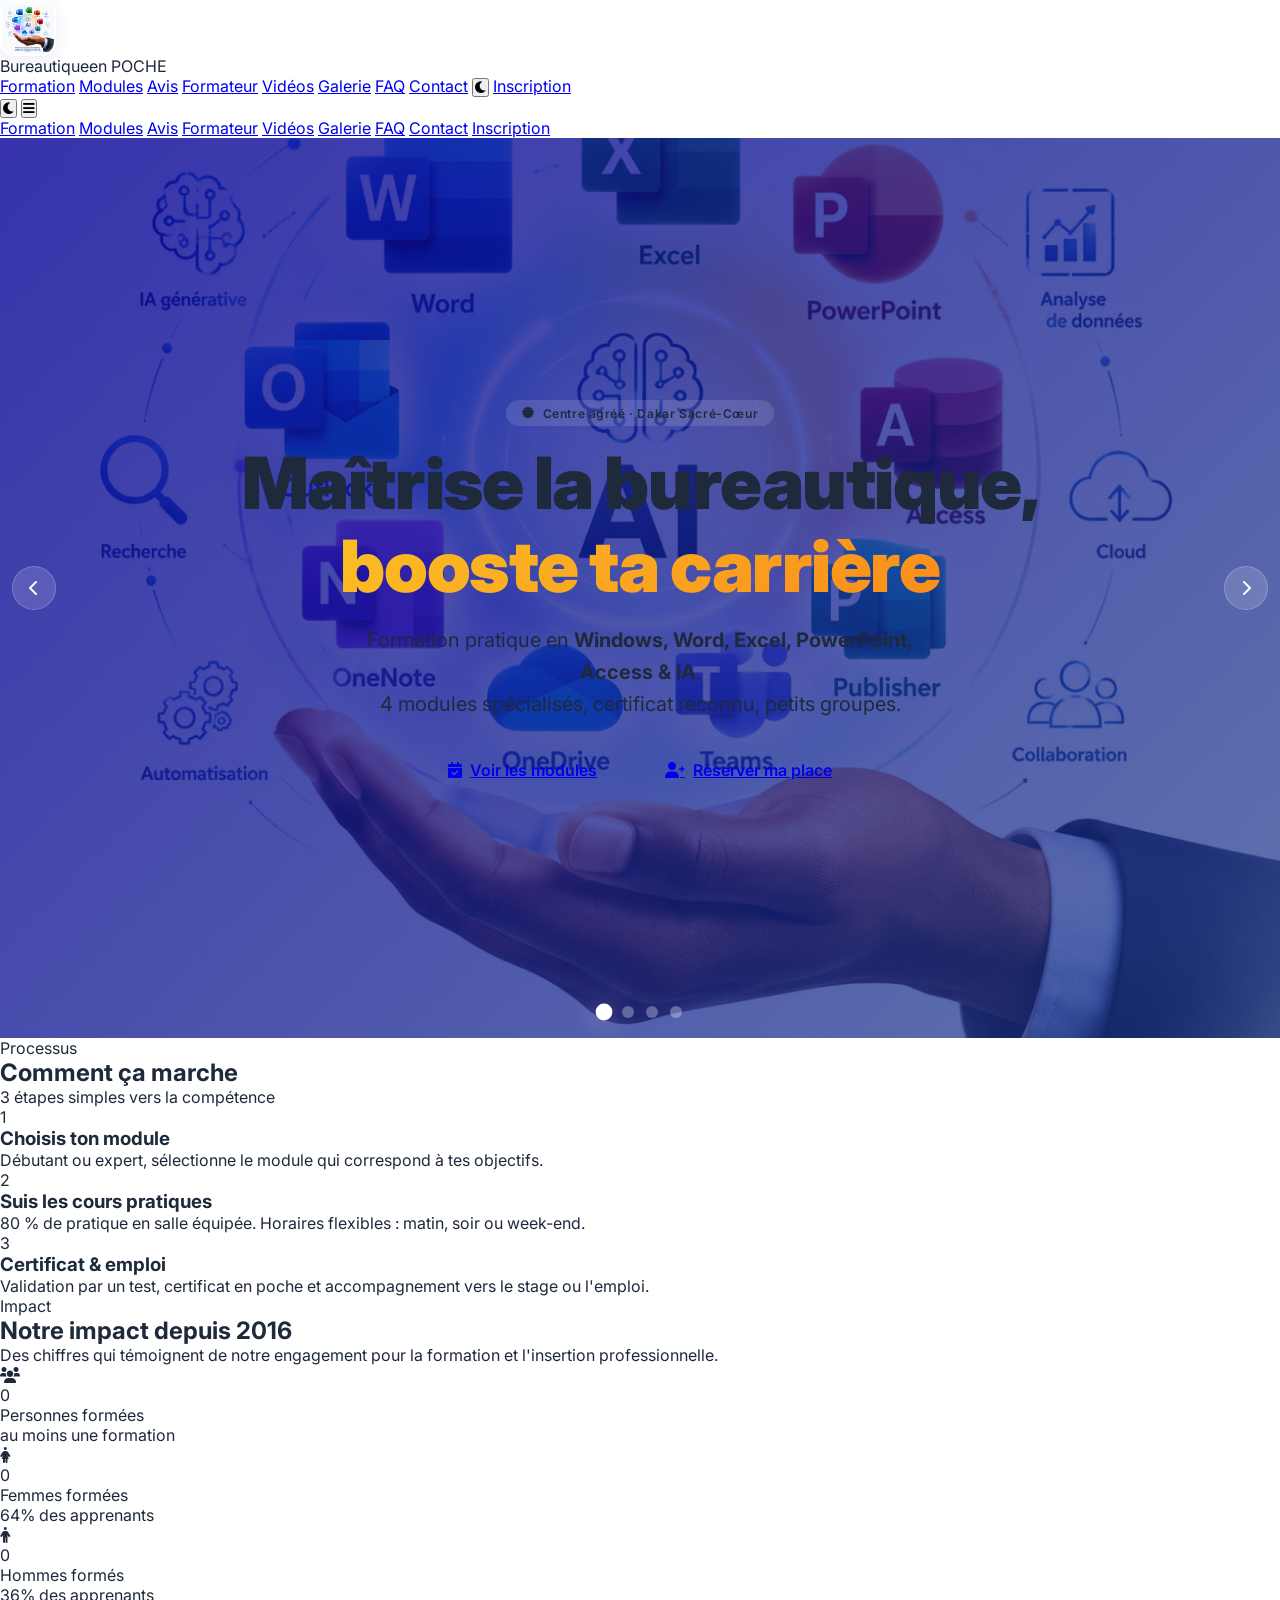
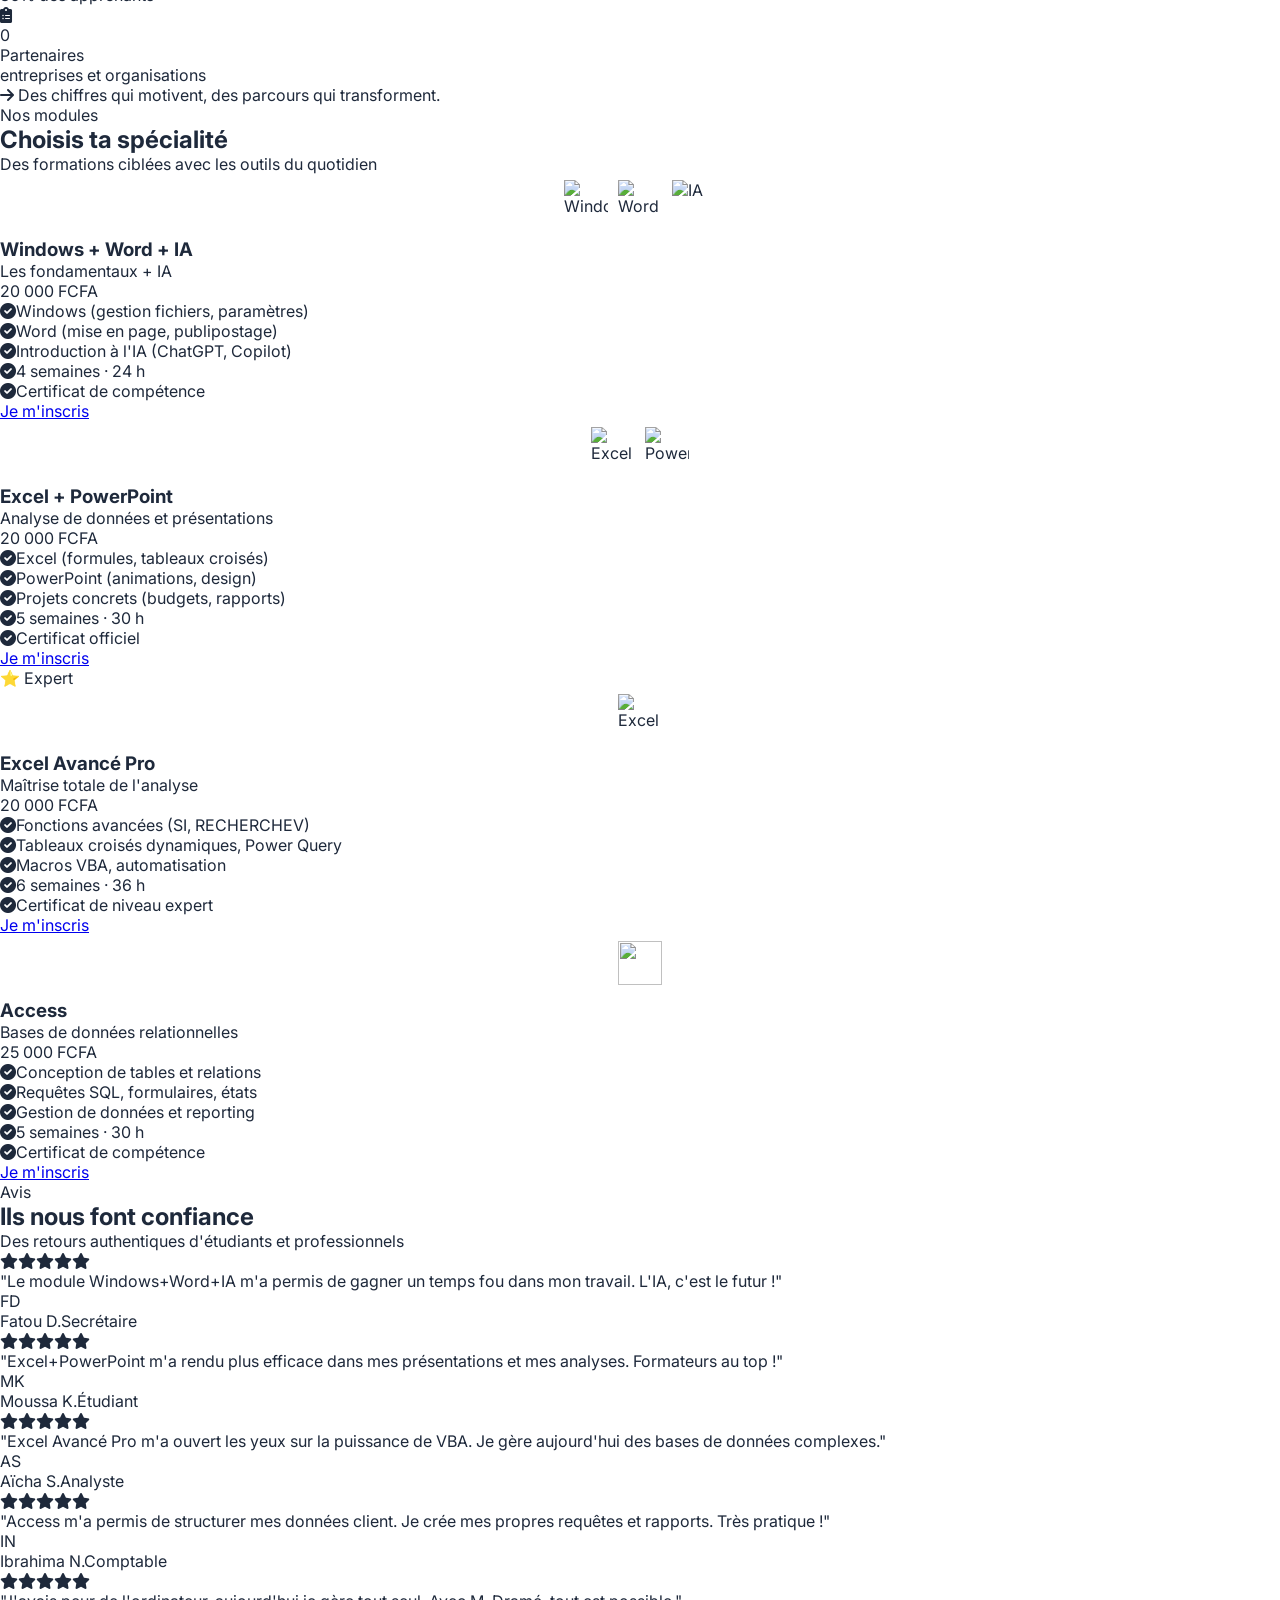
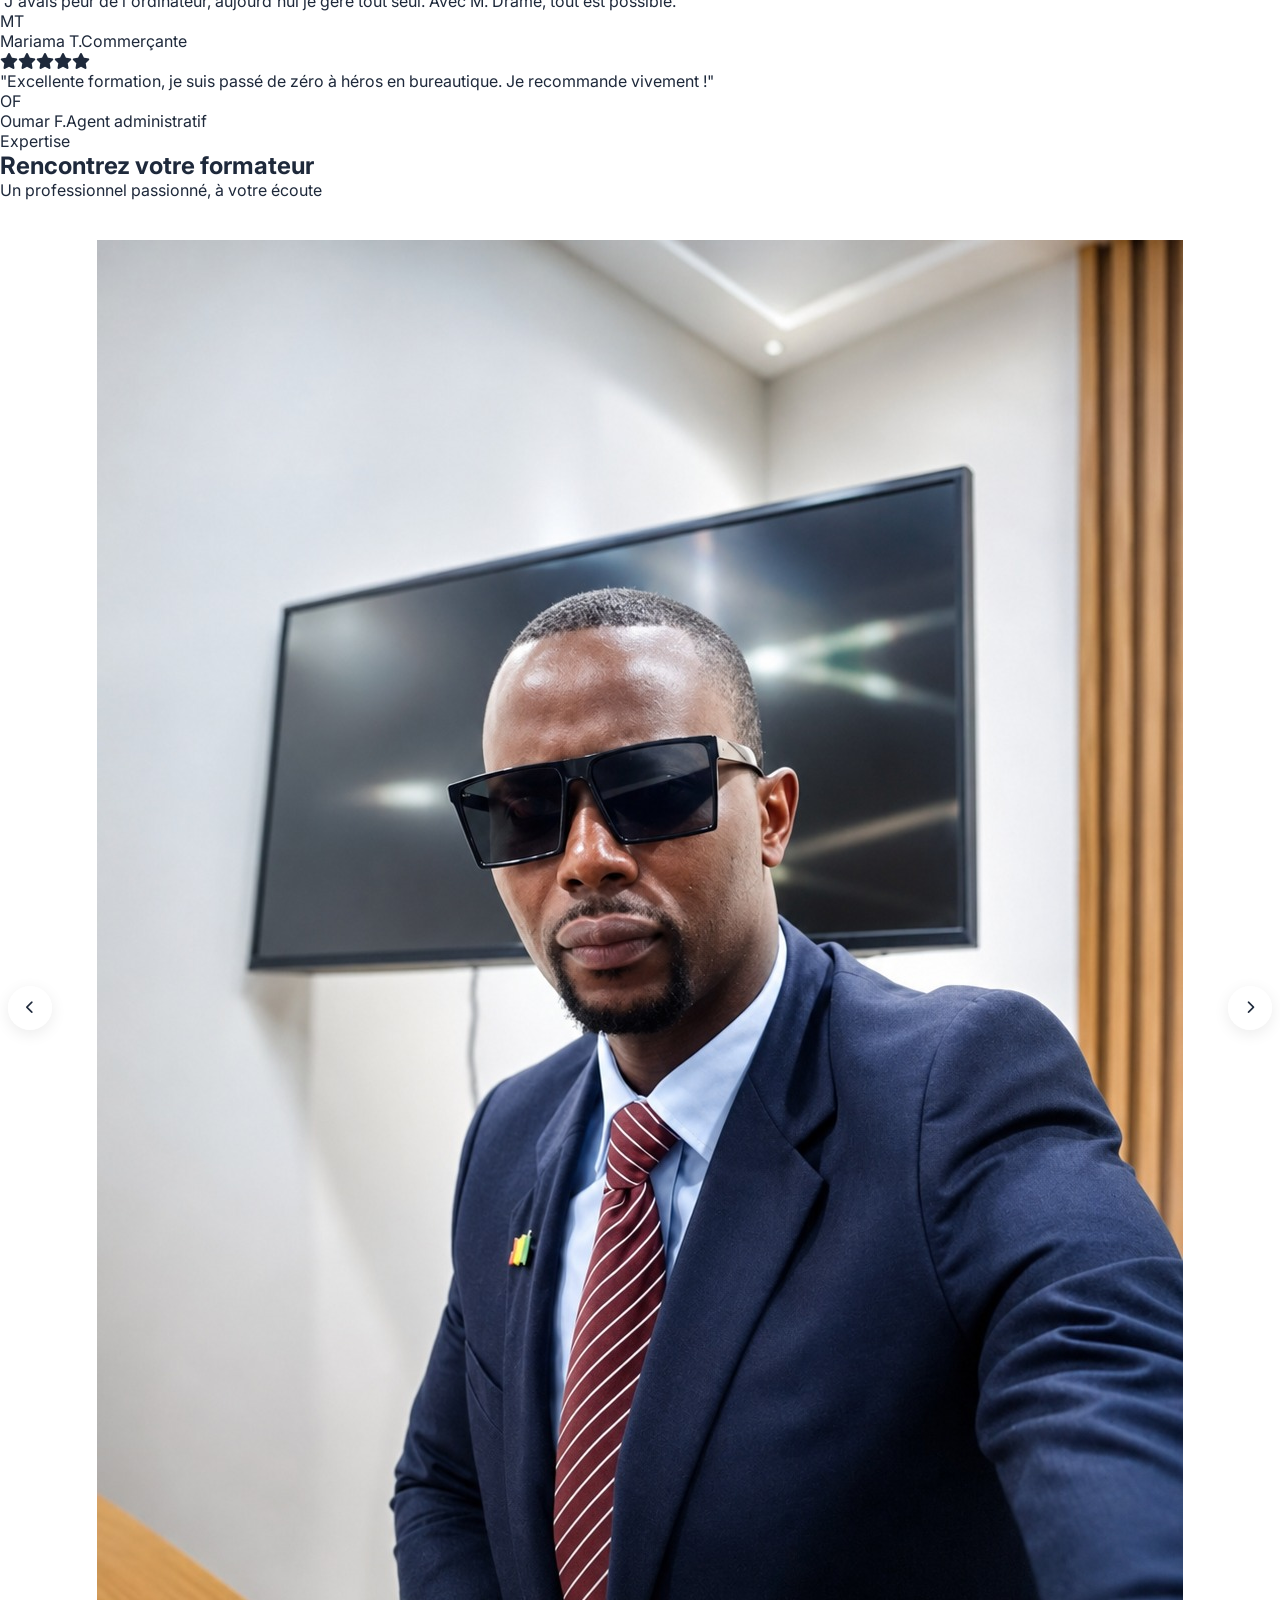
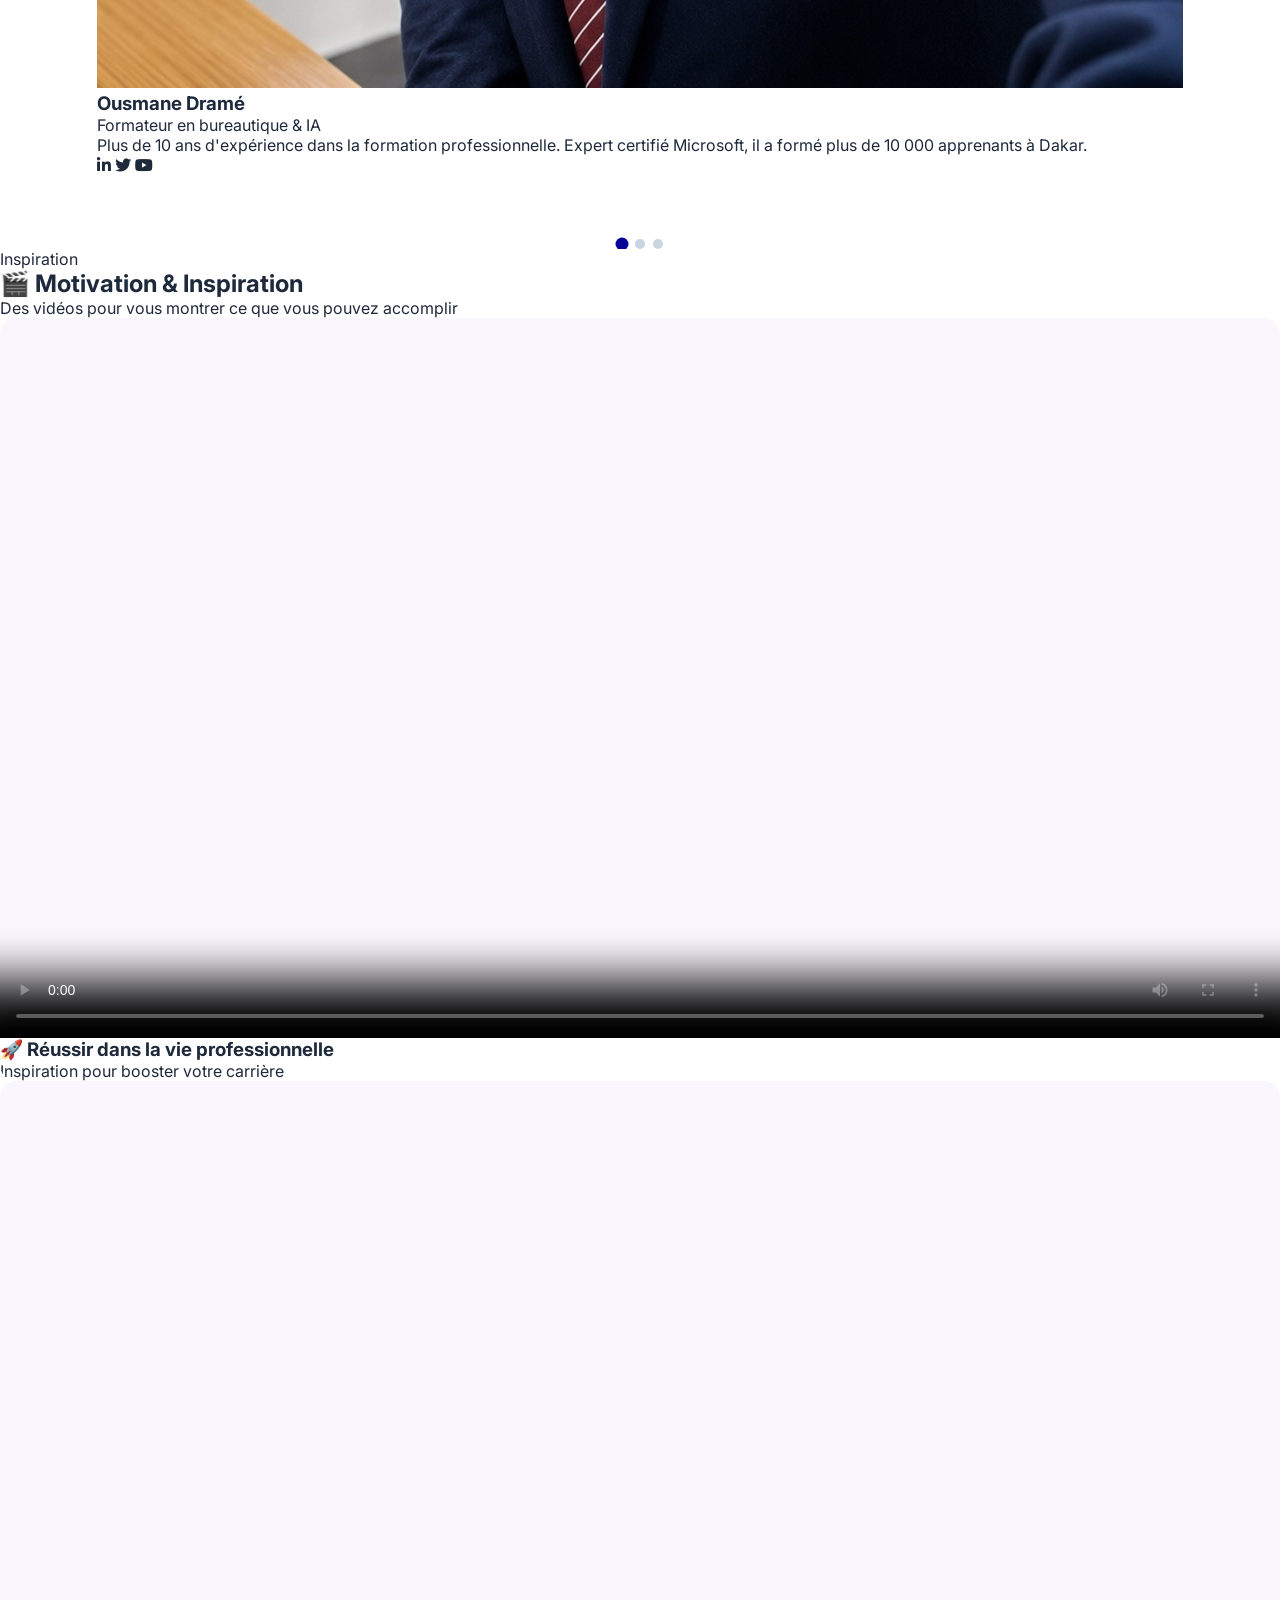
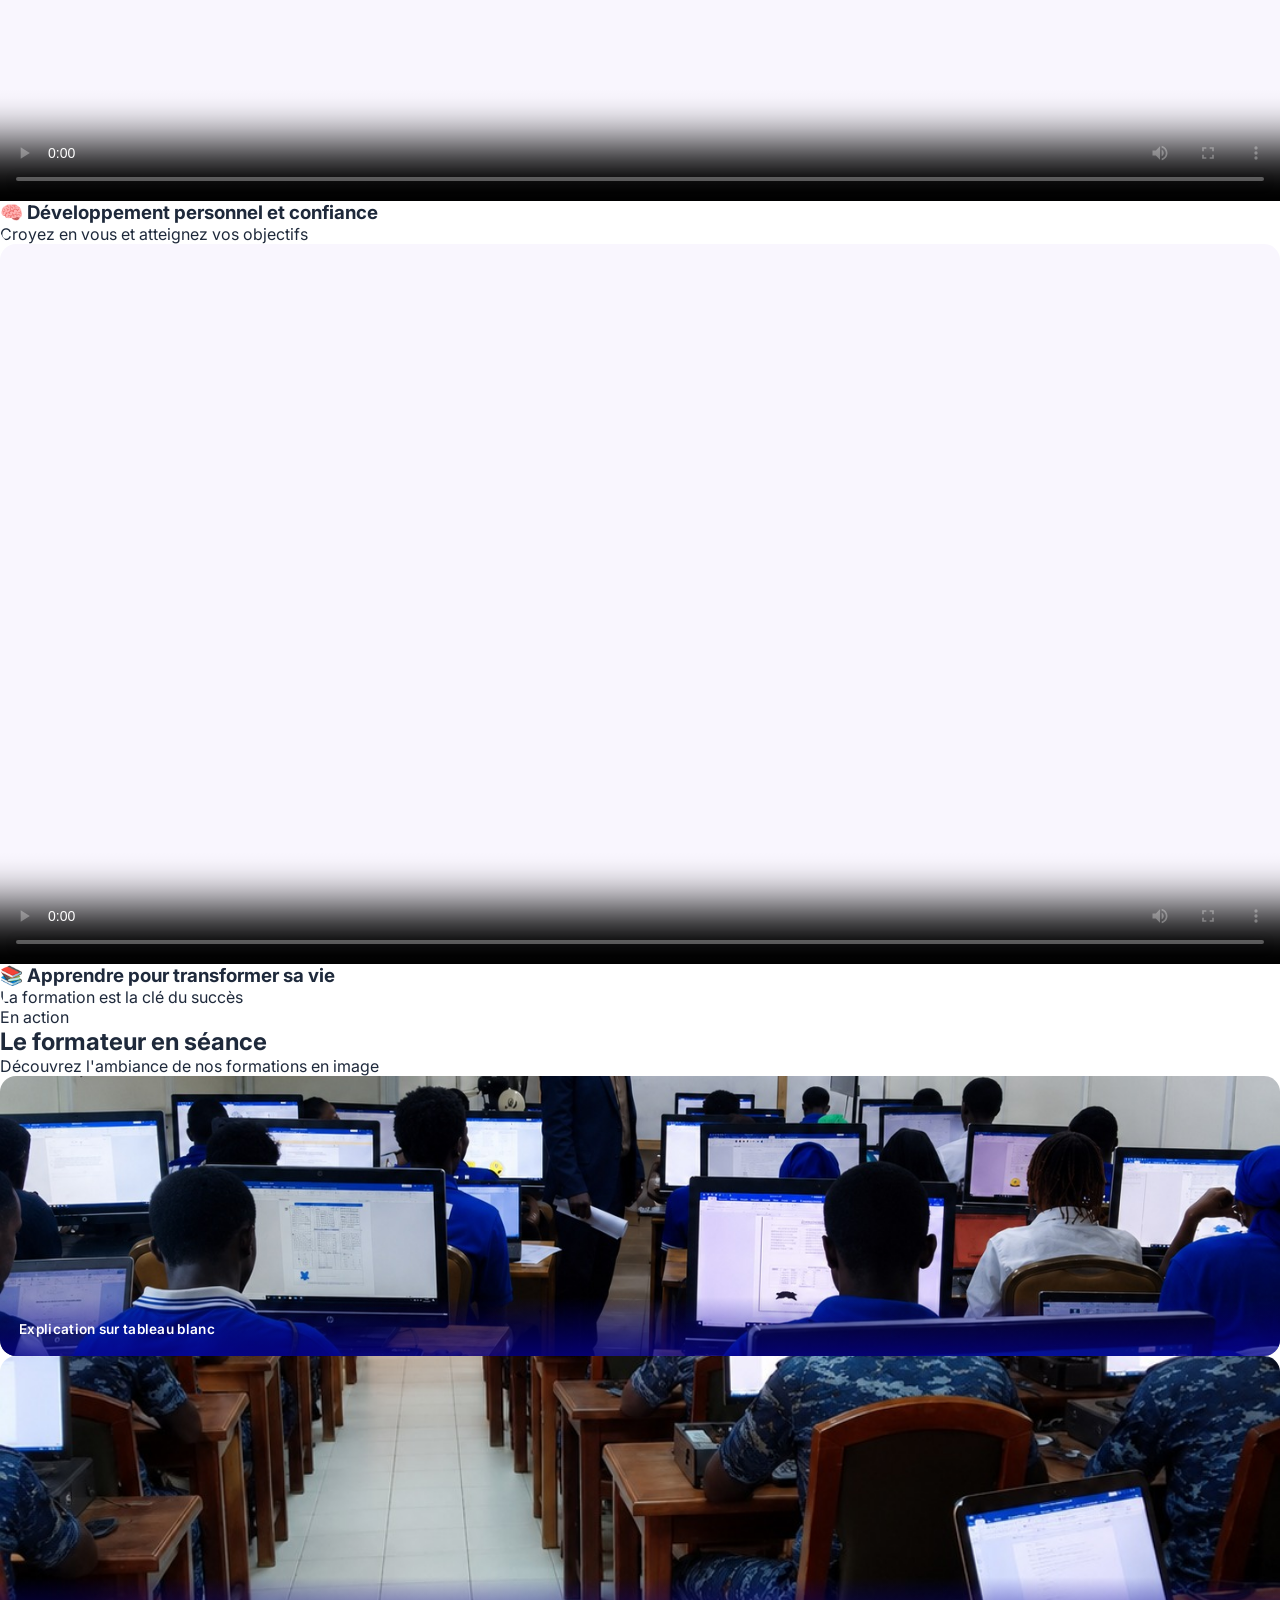
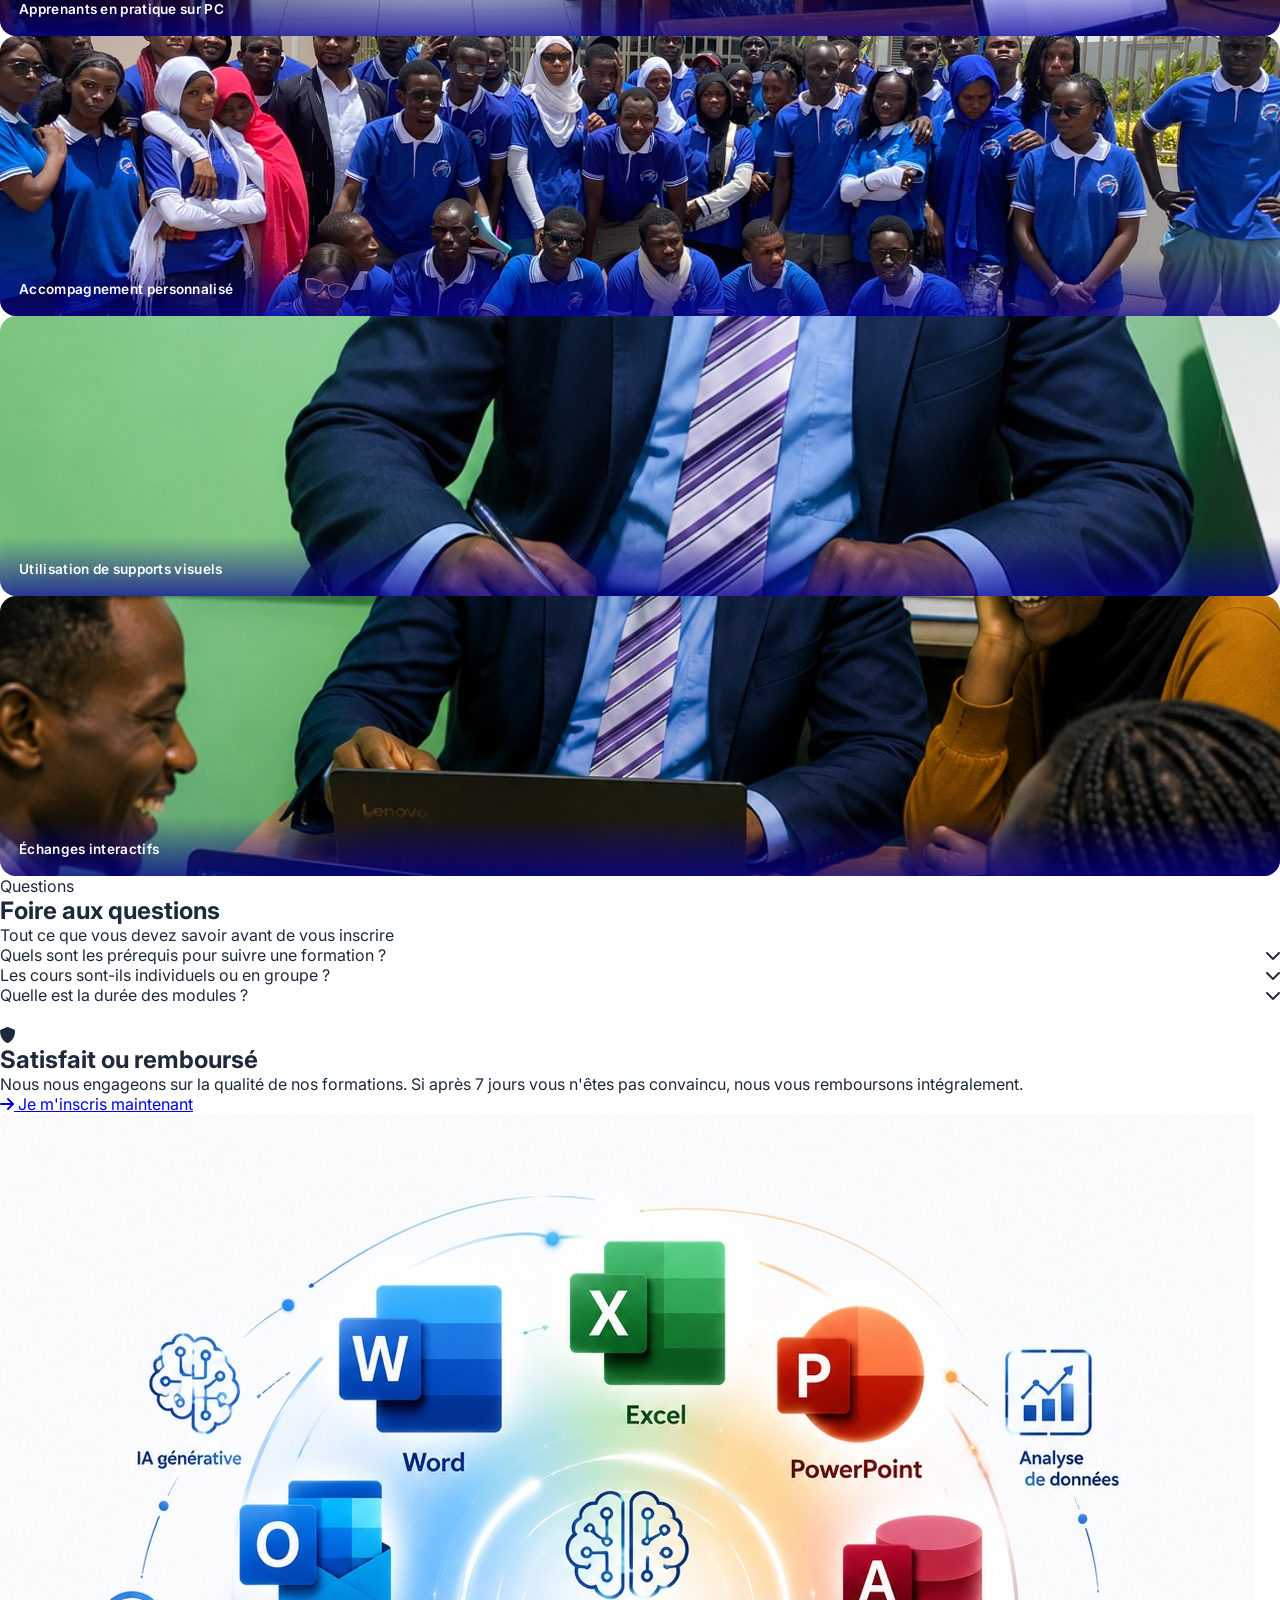
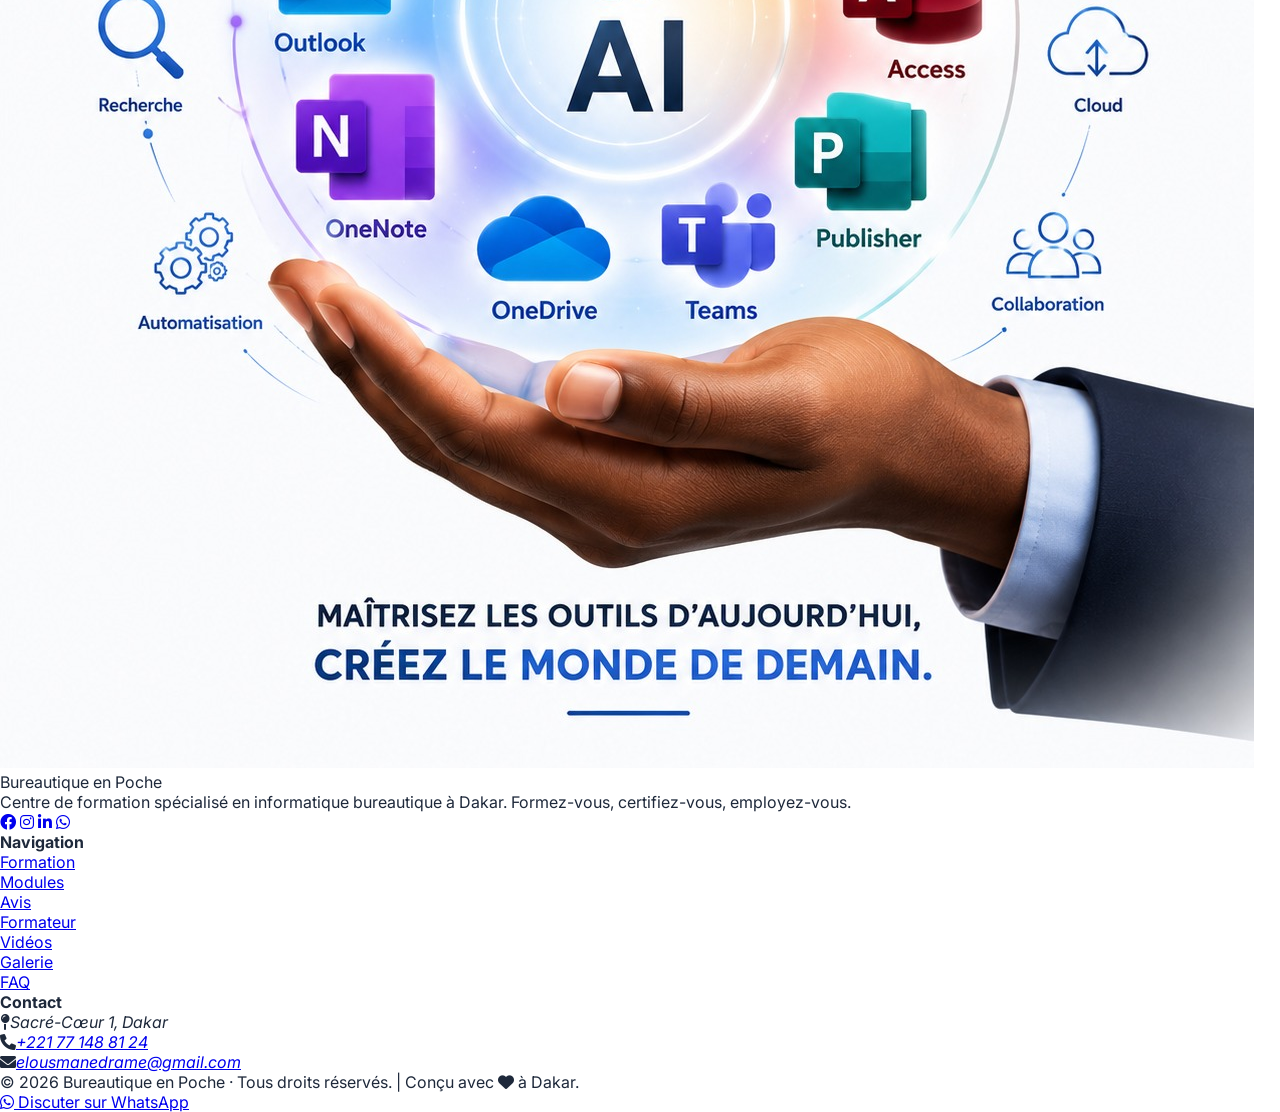
==== commit c4367141: "modification 4" ====
--- a/index.html
+++ b/index.html
@@ -1655,353 +1655,5 @@
       >
     </a>
 
-    <!-- ═══════════════════ SCRIPTS ═══════════════════ -->
-    <script>
-    // ─── DARK MODE ───
-    (function() {
-      const toggle = document.getElementById('theme-toggle');
-      const toggleMobile = document.getElementById('theme-toggle-mobile');
-      const icon = document.getElementById('theme-icon');
-      const iconMobile = document.getElementById('theme-icon-mobile');
-      const html = document.documentElement;
-
-      function setTheme(theme) {
-        html.setAttribute('data-theme', theme);
-        localStorage.setItem('theme', theme);
-        const iconClass = theme === 'dark' ? 'fa-sun' : 'fa-moon';
-        icon.className = 'fas ' + iconClass;
-        iconMobile.className = 'fas ' + iconClass;
-      }
-
-      const saved = localStorage.getItem('theme');
-      if (saved) {
-        setTheme(saved);
-      } else if (window.matchMedia('(prefers-color-scheme: dark)').matches) {
-        setTheme('dark');
-      } else {
-        setTheme('light');
-      }
-
-      toggle.addEventListener('click', () => {
-        setTheme(html.getAttribute('data-theme') === 'dark' ? 'light' : 'dark');
-      });
-      toggleMobile.addEventListener('click', () => {
-        setTheme(html.getAttribute('data-theme') === 'dark' ? 'light' : 'dark');
-      });
-    })();
-
-    // ─── MOBILE MENU ───
-    (function() {
-      const btn = document.getElementById('menu-btn');
-      const menu = document.getElementById('mobile-menu');
-      btn.addEventListener('click', () => menu.classList.toggle('hidden'));
-      menu.querySelectorAll('a').forEach(link => {
-        link.addEventListener('click', () => menu.classList.add('hidden'));
-      });
-    })();
-
-    // ─── NAVBAR SCROLL ───
-    (function() {
-      const nav = document.querySelector('nav');
-      window.addEventListener('scroll', () => {
-        nav.classList.toggle('shadow-md', window.scrollY > 30);
-      });
-    })();
-
-    // ─── FADE-UP ANIMATIONS ───
-    (function() {
-      const els = document.querySelectorAll('.fade-up');
-      const observer = new IntersectionObserver((entries) => {
-        entries.forEach(entry => {
-          if (entry.isIntersecting) entry.target.classList.add('visible');
-        });
-      }, { threshold: 0.05 });
-      els.forEach(el => observer.observe(el));
-    })();
-
-    // ─── COMPTEURS ANIMÉS ───
-    (function() {
-      const counters = document.querySelectorAll('.counter');
-      const bars = document.querySelectorAll('.progress-bar');
-      let animationId = null;
-      let isAnimating = false;
-
-      function resetCounters() {
-        counters.forEach((c, i) => {
-          c.textContent = '0';
-          if (bars[i]) bars[i].style.width = '0%';
-        });
-        isAnimating = false;
-        if (animationId) { cancelAnimationFrame(animationId);
-          animationId = null; }
-      }
-
-      function animateCounters() {
-        if (isAnimating) return;
-        isAnimating = true;
-        const duration = 2000;
-        const startTime = performance.now();
-        const targets = [];
-        counters.forEach((c, i) => {
-          targets.push({
-            el: c,
-            target: parseInt(c.getAttribute('data-target'), 10),
-            bar: bars[i] || null,
-            current: 0
-          });
-        });
-
-        function update(time) {
-          const elapsed = time - startTime;
-          const progress = Math.min(elapsed / duration, 1);
-          const ease = 1 - Math.pow(1 - progress, 3);
-          targets.forEach(item => {
-            const val = Math.floor(ease * item.target);
-            item.current = val;
-            item.el.textContent = val.toLocaleString();
-            if (item.bar) {
-              item.bar.style.width = Math.min((val / item.target) * 100, 100) + '%';
-            }
-          });
-          if (progress < 1) {
-            animationId = requestAnimationFrame(update);
-          } else {
-            targets.forEach(item => {
-              item.el.textContent = item.target.toLocaleString();
-              if (item.bar) item.bar.style.width = '100%';
-            });
-            isAnimating = false;
-            animationId = null;
-          }
-        }
-        animationId = requestAnimationFrame(update);
-      }
-
-      const section = document.querySelector('#chiffres');
-      if (section) {
-        let prevVisible = false;
-        const obs = new IntersectionObserver((entries) => {
-          entries.forEach(entry => {
-            const visible = entry.isIntersecting;
-            if (visible && !prevVisible) {
-              resetCounters();
-              setTimeout(animateCounters, 80);
-            } else if (!visible && prevVisible) {
-              resetCounters();
-            }
-            prevVisible = visible;
-          });
-        }, { threshold: 0.1 });
-        obs.observe(section);
-        if (section.getBoundingClientRect().top < window.innerHeight) {
-          prevVisible = true;
-          setTimeout(animateCounters, 400);
-        }
-      }
-    })();
-
-    // ─── HERO SLIDER ───
-    (function() {
-      const container = document.getElementById('hero-slides');
-      const slides = container.querySelectorAll('.hero-slide');
-      const total = slides.length;
-      let current = 0;
-      let autoPlay = null;
-      let isTransitioning = false;
-      const dotsContainer = document.getElementById('hero-dots');
-
-      for (let i = 0; i < total; i++) {
-        const dot = document.createElement('button');
-        dot.classList.add('hero-dot');
-        if (i === 0) dot.classList.add('active');
-        dot.addEventListener('click', () => { clearInterval(autoPlay);
-          goTo(i);
-          startAutoPlay(); });
-        dotsContainer.appendChild(dot);
-      }
-
-      function goTo(index) {
-        if (isTransitioning) return;
-        if (index < 0) index = total - 1;
-        if (index >= total) index = 0;
-        isTransitioning = true;
-        current = index;
-        container.style.transition = 'transform 0.8s cubic-bezier(0.22,1,0.36,1)';
-        container.style.transform = 'translateX(-' + current * 100 + '%)';
-        document.querySelectorAll('.hero-dot').forEach((dot, i) => {
-          dot.classList.toggle('active', i === current);
-        });
-        setTimeout(() => { isTransitioning = false; }, 850);
-      }
-
-      document.getElementById('hero-prev').addEventListener('click', () => {
-        clearInterval(autoPlay);
-        goTo(current - 1);
-        startAutoPlay();
-      });
-      document.getElementById('hero-next').addEventListener('click', () => {
-        clearInterval(autoPlay);
-        goTo(current + 1);
-        startAutoPlay();
-      });
-
-      function startAutoPlay() {
-        clearInterval(autoPlay);
-        autoPlay = setInterval(() => goTo(current + 1), 5000);
-      }
-      startAutoPlay();
-
-      const hero = document.querySelector('.hero-slider');
-      hero.addEventListener('mouseenter', () => clearInterval(autoPlay));
-      hero.addEventListener('mouseleave', startAutoPlay);
-
-      let touchStartX = 0;
-      hero.addEventListener('touchstart', (e) => { touchStartX = e.changedTouches[0].screenX; }, { passive: true });
-      hero.addEventListener('touchend', (e) => {
-        const diff = touchStartX - e.changedTouches[0].screenX;
-        if (Math.abs(diff) > 50) {
-          clearInterval(autoPlay);
-          goTo(diff > 0 ? current + 1 : current - 1);
-          startAutoPlay();
-        }
-      }, { passive: true });
-    })();
-
-    // ─── FORMATEUR CAROUSEL ───
-    (function() {
-      const track = document.getElementById('carousel-track');
-      const slides = track.querySelectorAll('.carousel-slide');
-      const total = slides.length;
-      let current = 0;
-      let autoPlay = null;
-      const dotsContainer = document.getElementById('carousel-dots');
-
-      for (let i = 0; i < total; i++) {
-        const dot = document.createElement('button');
-        dot.classList.add('carousel-dot');
-        if (i === 0) dot.classList.add('active');
-        dot.addEventListener('click', () => goTo(i));
-        dotsContainer.appendChild(dot);
-      }
-
-      function goTo(index) {
-        if (index < 0) index = total - 1;
-        if (index >= total) index = 0;
-        current = index;
-        track.style.transform = 'translateX(-' + current * 100 + '%)';
-        document.querySelectorAll('.carousel-dot').forEach((dot, i) => {
-          dot.classList.toggle('active', i === current);
-        });
-      }
-
-      document.getElementById('prev-btn').addEventListener('click', () => {
-        clearInterval(autoPlay);
-        goTo(current - 1);
-        startAutoPlay();
-      });
-      document.getElementById('next-btn').addEventListener('click', () => {
-        clearInterval(autoPlay);
-        goTo(current + 1);
-        startAutoPlay();
-      });
-
-      function startAutoPlay() {
-        clearInterval(autoPlay);
-        autoPlay = setInterval(() => goTo(current + 1), 5000);
-      }
-      startAutoPlay();
-
-      const container = document.querySelector('.carousel-container');
-      container.addEventListener('mouseenter', () => clearInterval(autoPlay));
-      container.addEventListener('mouseleave', startAutoPlay);
-
-      let touchStartX = 0;
-      container.addEventListener('touchstart', (e) => { touchStartX = e.changedTouches[0].screenX; }, { passive: true });
-      container.addEventListener('touchend', (e) => {
-        const diff = touchStartX - e.changedTouches[0].screenX;
-        if (Math.abs(diff) > 50) {
-          clearInterval(autoPlay);
-          goTo(diff > 0 ? current + 1 : current - 1);
-          startAutoPlay();
-        }
-      }, { passive: true });
-    })();
-
-    // ─── VIDÉOS : UNE SEULE LECTURE ───
-    (function() {
-      const videos = document.querySelectorAll('#videos video');
-      videos.forEach(video => {
-        video.addEventListener('play', function() {
-          videos.forEach(other => {
-            if (other !== this && !other.paused) other.pause();
-          });
-        });
-      });
-    })();
-
-    // ─── SMOOTH SCROLL ───
-    document.querySelectorAll('a[href^="#"]').forEach(anchor => {
-      anchor.addEventListener('click', function(e) {
-        const href = this.getAttribute('href');
-        if (href === '#') return;
-        e.preventDefault();
-        const target = document.querySelector(href);
-        if (target) {
-          const offset = 80;
-          window.scrollTo({
-            top: target.getBoundingClientRect().top + window.pageYOffset - offset,
-            behavior: 'smooth'
-          });
-        }
-      });
-    });
-
-    // ─── RIPPLE EFFECT ───
-    document.querySelectorAll('.btn-ripple').forEach(btn => {
-      btn.addEventListener('click', function(e) {
-        const rect = this.getBoundingClientRect();
-        const ripple = document.createElement('span');
-        ripple.classList.add('ripple');
-        ripple.style.left = e.clientX - rect.left + 'px';
-        ripple.style.top = e.clientY - rect.top + 'px';
-        ripple.style.width = '20px';
-        ripple.style.height = '20px';
-        this.appendChild(ripple);
-        setTimeout(() => ripple.remove(), 600);
-      });
-    });
-
-    // ═══════════════════ GOOGLE FORMS LOADER ═══════════════════
-    function showLoader() {
-      const overlay = document.getElementById('loading-overlay');
-      if (overlay) {
-        overlay.classList.add('active');
-        // Fallback : masquer après 8 secondes
-        setTimeout(() => {
-          overlay.classList.remove('active');
-        }, 8000);
-      }
-    }
-
-    // Masquer le loader si l'utilisateur revient sur la page
-    window.addEventListener('pageshow', function() {
-      const overlay = document.getElementById('loading-overlay');
-      if (overlay) {
-        overlay.classList.remove('active');
-      }
-    });
-
-    // Masquer le loader si la page perd le focus (l'utilisateur est parti sur Google Forms)
-    document.addEventListener('visibilitychange', function() {
-      if (document.hidden) {
-        const overlay = document.getElementById('loading-overlay');
-        if (overlay) {
-          setTimeout(() => {
-            overlay.classList.remove('active');
-          }, 3000);
-        }
-      }
-    });
-    </script>
   </body>
 </html>
--- a/style.css
+++ b/style.css
@@ -15,7 +15,7 @@
           system-ui,
           -apple-system,
           sans-serif;
-        color: #0b1120;
+        color: #e4e5e8;
         background: #f6f9fc;
         cursor: default;
         overflow-x: hidden;
@@ -25,6 +25,7 @@
         scroll-behavior: smooth;
         width: 100%;
         position: relative;
+        background-color: white;
       }
       img {
         max-width: 100%;
@@ -963,4 +964,1106 @@
         max-width: 100%;
         overflow-x: hidden;
       }
-    +    /* ─── Reset & Base ─── */
+* {
+  margin: 0;
+  padding: 0;
+  box-sizing: border-box;
+}
+html {
+  -webkit-text-size-adjust: 100%;
+  overflow-x: hidden;
+}
+body {
+  font-family:
+    "Inter",
+    system-ui,
+    -apple-system,
+    sans-serif;
+  color: #1e293b;
+  background: #ffffff;
+  cursor: default;
+  overflow-x: hidden;
+  transition:
+    background 0.3s ease,
+    color 0.3s ease;
+  scroll-behavior: smooth;
+  width: 100%;
+  position: relative;
+}
+img {
+  max-width: 100%;
+}
+
+/* ─── COULEURS CRE DE GUÉDIAWAYE ─── */
+:root {
+  --cre-blue: #060097;
+  --cre-gold: #ffcd57;
+  --cre-slate-900: #0f172a;
+  --cre-slate-800: #1e293b;
+  --cre-slate-600: #475569;
+  --cre-slate-500: #67768e;
+  --cre-slate-400: #94a3b8;
+  --cre-bg-light: #f9f6fe;
+  --cre-bg-soft: #f2f5f7;
+  --cre-white: #ffffff;
+}
+
+/* ─── DARK MODE STYLE CRE (fond clair/blanc) ─── */
+html[data-theme="dark"] body {
+  background: #ffffff;
+  color: #0f172a;
+}
+
+/* Navbar en mode clair */
+html[data-theme="dark"] .bg-white\/70 {
+  background: rgba(255, 255, 255, 0.85) !important;
+}
+html[data-theme="dark"] .dark\:bg-gray-900\/70 {
+  background: rgba(255, 255, 255, 0.85) !important;
+}
+html[data-theme="dark"] .border-gray-200\/50 {
+  border-color: rgba(6, 0, 151, 0.06) !important;
+}
+html[data-theme="dark"] .dark\:border-gray-800\/50 {
+  border-color: rgba(6, 0, 151, 0.06) !important;
+}
+html[data-theme="dark"] .dark\:text-gray-300 {
+  color: #475569 !important;
+}
+html[data-theme="dark"] .dark\:text-white {
+  color: #0f172a !important;
+}
+html[data-theme="dark"] .text-gray-600 {
+  color: #475569 !important;
+}
+html[data-theme="dark"] .text-gray-800 {
+  color: #0f172a !important;
+}
+
+/* Fond des sections en mode clair */
+html[data-theme="dark"] .bg-white {
+  background: #ffffff !important;
+}
+html[data-theme="dark"] .dark\:bg-gray-900 {
+  background: #ffffff !important;
+}
+html[data-theme="dark"] .bg-gray-50 {
+  background: var(--cre-bg-light) !important;
+}
+html[data-theme="dark"] .dark\:bg-gray-800 {
+  background: var(--cre-bg-light) !important;
+}
+html[data-theme="dark"] .bg-gradient-to-br {
+  background: var(--cre-bg-soft) !important;
+}
+html[data-theme="dark"] .from-blue-50 {
+  background: var(--cre-bg-light) !important;
+}
+html[data-theme="dark"] .to-indigo-50 {
+  background: var(--cre-bg-light) !important;
+}
+html[data-theme="dark"] .dark\:from-gray-800 {
+  background: var(--cre-bg-light) !important;
+}
+html[data-theme="dark"] .dark\:to-gray-900 {
+  background: var(--cre-bg-light) !important;
+}
+
+/* Couleurs CRE en mode clair */
+html[data-theme="dark"] .text-blue-600 {
+  color: var(--cre-blue) !important;
+}
+html[data-theme="dark"] .dark\:text-blue-400 {
+  color: var(--cre-blue) !important;
+}
+html[data-theme="dark"] .text-blue-500 {
+  color: var(--cre-blue) !important;
+}
+html[data-theme="dark"] .text-yellow-400 {
+  color: var(--cre-gold) !important;
+}
+html[data-theme="dark"] .bg-blue-600 {
+  background: var(--cre-blue) !important;
+}
+html[data-theme="dark"] .bg-blue-500 {
+  background: var(--cre-blue) !important;
+}
+html[data-theme="dark"] .from-blue-500 {
+  background: var(--cre-blue) !important;
+}
+html[data-theme="dark"] .to-blue-600 {
+  background: var(--cre-blue) !important;
+}
+html[data-theme="dark"] .from-blue-700 {
+  background: var(--cre-blue) !important;
+}
+html[data-theme="dark"] .to-indigo-800 {
+  background: #4f46e5 !important;
+}
+
+/* Cartes en mode clair */
+html[data-theme="dark"] .bg-gray-50 {
+  background: var(--cre-white) !important;
+}
+html[data-theme="dark"] .dark\:bg-gray-800 {
+  background: var(--cre-white) !important;
+}
+html[data-theme="dark"] .bg-white {
+  background: var(--cre-white) !important;
+}
+html[data-theme="dark"] .dark\:bg-gray-900 {
+  background: var(--cre-white) !important;
+}
+html[data-theme="dark"] .border-gray-100 {
+  border-color: rgba(6, 0, 151, 0.06) !important;
+}
+html[data-theme="dark"] .dark\:border-gray-700 {
+  border-color: rgba(6, 0, 151, 0.06) !important;
+}
+html[data-theme="dark"] .border-gray-200 {
+  border-color: rgba(6, 0, 151, 0.06) !important;
+}
+html[data-theme="dark"] .dark\:border-gray-700 {
+  border-color: rgba(6, 0, 151, 0.06) !important;
+}
+html[data-theme="dark"] .border-2.border-blue-500 {
+  border-color: var(--cre-blue) !important;
+}
+html[data-theme="dark"] .dark\:border-blue-400 {
+  border-color: var(--cre-blue) !important;
+}
+
+/* Texte des cartes en mode clair */
+html[data-theme="dark"] .text-gray-700 {
+  color: #1e293b !important;
+}
+html[data-theme="dark"] .dark\:text-gray-300 {
+  color: #475569 !important;
+}
+html[data-theme="dark"] .text-gray-500 {
+  color: #67768e !important;
+}
+html[data-theme="dark"] .dark\:text-gray-400 {
+  color: #67768e !important;
+}
+html[data-theme="dark"] .text-gray-600 {
+  color: #475569 !important;
+}
+html[data-theme="dark"] .dark\:text-gray-300 {
+  color: #475569 !important;
+}
+
+/* Mobile menu en mode clair */
+html[data-theme="dark"] .bg-white\/95 {
+  background: rgba(255, 255, 255, 0.98) !important;
+}
+html[data-theme="dark"] .dark\:bg-gray-900\/95 {
+  background: rgba(255, 255, 255, 0.98) !important;
+}
+
+/* Badge pulse en mode clair */
+html[data-theme="dark"] .badge-pulse {
+  background: var(--cre-blue) !important;
+  color: white !important;
+}
+
+/* FAQ en mode clair */
+html[data-theme="dark"] .faq-item {
+  background: var(--cre-white) !important;
+  border-color: rgba(6, 0, 151, 0.06) !important;
+}
+html[data-theme="dark"] .faq-item:hover {
+  border-color: var(--cre-blue) !important;
+}
+html[data-theme="dark"] .faq-item summary {
+  color: #0f172a !important;
+}
+html[data-theme="dark"] .faq-item .answer {
+  color: #475569 !important;
+}
+
+/* Galerie en mode clair */
+html[data-theme="dark"] .gallery-item {
+  background: var(--cre-bg-light) !important;
+}
+html[data-theme="dark"] .gallery-item .overlay {
+  background: linear-gradient(to top, rgba(6, 0, 151, 0.8), transparent) !important;
+}
+
+/* Vidéos en mode clair */
+html[data-theme="dark"] .video-card {
+  background: var(--cre-white) !important;
+  border-color: rgba(6, 0, 151, 0.06) !important;
+}
+html[data-theme="dark"] .video-card video {
+  background: var(--cre-bg-light) !important;
+}
+
+/* Carousel en mode clair */
+html[data-theme="dark"] .carousel-container {
+  background: var(--cre-white) !important;
+  border-color: rgba(6, 0, 151, 0.06) !important;
+}
+html[data-theme="dark"] .carousel-btn {
+  background: var(--cre-white) !important;
+  color: #0f172a !important;
+  box-shadow: 0 4px 16px rgba(6, 0, 151, 0.08) !important;
+}
+html[data-theme="dark"] .carousel-btn:hover {
+  background: var(--cre-white) !important;
+  box-shadow: 0 8px 30px rgba(6, 0, 151, 0.12) !important;
+}
+html[data-theme="dark"] .carousel-dot {
+  background: #d1d5db !important;
+}
+html[data-theme="dark"] .carousel-dot.active {
+  background: var(--cre-blue) !important;
+}
+
+/* Footer en mode clair */
+html[data-theme="dark"] .bg-gray-900 {
+  background: #0f172a !important;
+}
+html[data-theme="dark"] .dark\:bg-black {
+  background: #0f172a !important;
+}
+html[data-theme="dark"] .border-gray-800 {
+  border-color: rgba(255, 255, 255, 0.06) !important;
+}
+
+/* Scrollbar en mode clair */
+html[data-theme="dark"] ::-webkit-scrollbar-track {
+  background: var(--cre-bg-light);
+}
+html[data-theme="dark"] ::-webkit-scrollbar-thumb {
+  background: var(--cre-blue);
+  border-radius: 8px;
+}
+html[data-theme="dark"] ::-webkit-scrollbar-thumb:hover {
+  background: #05007a;
+}
+
+/* Gradients en mode clair */
+html[data-theme="dark"] .gradient-text {
+  background: linear-gradient(135deg, #fbbf24, #f97316, #fbbf24) !important;
+  background-size: 300% 300% !important;
+  -webkit-background-clip: text !important;
+  -webkit-text-fill-color: transparent !important;
+  background-clip: text !important;
+}
+
+/* Theme toggle en mode clair */
+html[data-theme="dark"] .theme-toggle {
+  color: #475569 !important;
+}
+html[data-theme="dark"] .theme-toggle:hover {
+  color: var(--cre-blue) !important;
+}
+
+/* ─── Animations ─── */
+@keyframes fadeUp {
+  from {
+    opacity: 0;
+    transform: translateY(30px);
+  }
+  to {
+    opacity: 1;
+    transform: translateY(0);
+  }
+}
+@keyframes scaleIn {
+  from {
+    opacity: 0;
+    transform: scale(0.9);
+  }
+  to {
+    opacity: 1;
+    transform: scale(1);
+  }
+}
+@keyframes float {
+  0%,
+  100% {
+    transform: translateY(0);
+  }
+  50% {
+    transform: translateY(-10px);
+  }
+}
+@keyframes gradientFlow {
+  0% {
+    background-position: 0% 50%;
+  }
+  50% {
+    background-position: 100% 50%;
+  }
+  100% {
+    background-position: 0% 50%;
+  }
+}
+@keyframes pulse-ring {
+  0% {
+    box-shadow: 0 0 0 0 rgba(6, 0, 151, 0.3);
+  }
+  70% {
+    box-shadow: 0 0 0 20px rgba(6, 0, 151, 0);
+  }
+  100% {
+    box-shadow: 0 0 0 0 rgba(6, 0, 151, 0);
+  }
+}
+@keyframes rippleAnim {
+  to {
+    transform: scale(4);
+    opacity: 0;
+  }
+}
+
+.fade-up {
+  opacity: 0;
+  transform: translateY(30px);
+  transition: all 0.8s cubic-bezier(0.22, 1, 0.36, 1);
+}
+.fade-up.visible {
+  opacity: 1;
+  transform: translateY(0);
+}
+
+.gradient-text {
+  background: linear-gradient(135deg, #fbbf24, #f97316, #fbbf24);
+  background-size: 300% 300%;
+  animation: gradientFlow 4s ease infinite;
+  -webkit-background-clip: text;
+  -webkit-text-fill-color: transparent;
+  background-clip: text;
+}
+
+.card-glass {
+  background: rgba(255, 255, 255, 0.6);
+  backdrop-filter: blur(10px);
+  -webkit-backdrop-filter: blur(10px);
+  border: 1px solid rgba(255, 255, 255, 0.2);
+}
+html[data-theme="dark"] .card-glass {
+  background: rgba(255, 255, 255, 0.85);
+  border-color: rgba(6, 0, 151, 0.06);
+}
+
+.card-hover {
+  transition: all 0.4s cubic-bezier(0.22, 1, 0.36, 1);
+  cursor: pointer;
+}
+.card-hover:hover {
+  transform: translateY(-8px);
+  box-shadow: 0 20px 50px -12px rgba(6, 0, 151, 0.12);
+}
+
+.btn-ripple {
+  position: relative;
+  overflow: hidden;
+  transition: all 0.3s cubic-bezier(0.22, 1, 0.36, 1);
+  cursor: pointer;
+}
+.btn-ripple:hover {
+  transform: scale(1.02);
+}
+.btn-ripple:active {
+  transform: scale(0.96);
+}
+.btn-ripple .ripple {
+  position: absolute;
+  border-radius: 50%;
+  background: rgba(255, 255, 255, 0.3);
+  transform: scale(0);
+  animation: rippleAnim 0.6s linear;
+  pointer-events: none;
+}
+
+.link-underline {
+  position: relative;
+  cursor: pointer;
+}
+.link-underline::after {
+  content: "";
+  position: absolute;
+  bottom: -3px;
+  left: 0;
+  width: 0;
+  height: 2px;
+  background: var(--cre-blue);
+  transition: width 0.3s ease;
+}
+.link-underline:hover::after {
+  width: 100%;
+}
+html[data-theme="dark"] .link-underline::after {
+  background: var(--cre-blue);
+}
+
+.wa-pulse {
+  animation: pulse-ring 2.5s infinite;
+}
+
+::-webkit-scrollbar {
+  width: 8px;
+}
+::-webkit-scrollbar-track {
+  background: var(--cre-bg-light);
+}
+::-webkit-scrollbar-thumb {
+  background: var(--cre-blue);
+  border-radius: 8px;
+}
+::-webkit-scrollbar-thumb:hover {
+  background: #05007a;
+}
+
+/* ─── Hero Slider ─── */
+.hero-slider {
+  position: relative;
+  width: 100%;
+  overflow: hidden;
+  min-height: 100vh;
+  min-height: 100svh;
+  background: #0b1120;
+}
+
+.hero-slides {
+  display: flex;
+  width: 100%;
+  height: 100vh;
+  height: 100svh;
+  transition: transform 0.8s cubic-bezier(0.22, 1, 0.36, 1);
+}
+
+.hero-slide {
+  flex: 0 0 100%;
+  width: 100%;
+  min-width: 0;
+  display: flex;
+  align-items: center;
+  justify-content: center;
+  padding: 5rem 1.5rem 4rem;
+  position: relative;
+  overflow: hidden;
+  background-size: cover;
+  background-position: center;
+}
+
+.hero-slide .content {
+  max-width: 820px;
+  width: 100%;
+  text-align: center;
+  position: relative;
+  z-index: 2;
+  animation: fadeUp 0.9s ease forwards;
+  padding: 0 0.5rem;
+}
+
+.hero-slide-first {
+  background:
+    linear-gradient(
+      135deg,
+      rgba(6, 0, 151, 0.8),
+      rgba(30, 58, 138, 0.7)
+    ),
+    url("images/logo_du_site.jpeg") no-repeat center center / cover;
+}
+.hero-slide:nth-child(2) {
+  background: linear-gradient(135deg, #0b1120, #1a253b, #0b1120);
+}
+.hero-slide:nth-child(3) {
+  background: linear-gradient(135deg, #1a2a5f, #1e3a8a, #1a2a5f);
+}
+.hero-slide:nth-child(4) {
+  background: linear-gradient(135deg, #0b1120, #1a1b4b, #0b1120);
+}
+
+.hero-h1 {
+  font-size: clamp(1.8rem, 7vw, 4.5rem);
+  font-weight: 900;
+  line-height: 1.15;
+  letter-spacing: -0.02em;
+}
+.hero-h2 {
+  font-size: clamp(1.6rem, 6.5vw, 3.75rem);
+  font-weight: 900;
+  line-height: 1.15;
+}
+.hero-blockquote {
+  font-size: clamp(1rem, 3.5vw, 2rem);
+  font-style: italic;
+  font-weight: 300;
+  line-height: 1.5;
+}
+.hero-p {
+  font-size: clamp(0.9rem, 2.5vw, 1.25rem);
+  line-height: 1.6;
+  margin-top: 1rem;
+  max-width: 600px;
+  margin-left: auto;
+  margin-right: auto;
+}
+
+.hero-badge {
+  display: inline-flex;
+  align-items: center;
+  gap: 0.5rem;
+  font-size: clamp(0.65rem, 1.8vw, 0.75rem);
+  font-weight: 600;
+  padding: 0.35rem 1rem;
+  border-radius: 9999px;
+  margin-bottom: 1rem;
+  letter-spacing: 0.05em;
+  background: rgba(255, 255, 255, 0.12);
+  backdrop-filter: blur(4px);
+}
+
+.hero-pill {
+  display: inline-flex;
+  align-items: center;
+  gap: 0.375rem;
+  background: rgba(255, 255, 255, 0.1);
+  backdrop-filter: blur(4px);
+  padding: 0.375rem 0.75rem;
+  border-radius: 9999px;
+  font-size: clamp(0.65rem, 1.8vw, 0.875rem);
+  margin: 0.2rem;
+}
+.hero-pill img {
+  width: 18px;
+  height: 18px;
+}
+
+.hero-btn-row {
+  margin-top: 1.75rem;
+  display: flex;
+  flex-direction: column;
+  gap: 0.75rem;
+  justify-content: center;
+  align-items: stretch;
+}
+@media (min-width: 480px) {
+  .hero-btn-row {
+    flex-direction: row;
+    align-items: center;
+    justify-content: center;
+  }
+}
+.hero-cta {
+  display: inline-flex;
+  align-items: center;
+  justify-content: center;
+  gap: 0.5rem;
+  padding: 0.75rem 1.75rem;
+  border-radius: 9999px;
+  font-size: clamp(0.8rem, 2.5vw, 1rem);
+  font-weight: 600;
+  white-space: nowrap;
+  transition: all 0.3s ease;
+}
+
+.hero-btn {
+  position: absolute;
+  top: 50%;
+  transform: translateY(-50%);
+  background: rgba(255, 255, 255, 0.15);
+  backdrop-filter: blur(8px);
+  border: 1px solid rgba(255, 255, 255, 0.2);
+  border-radius: 50%;
+  width: 44px;
+  height: 44px;
+  display: flex;
+  align-items: center;
+  justify-content: center;
+  cursor: pointer;
+  transition: all 0.3s ease;
+  z-index: 20;
+  color: white;
+  font-size: 1rem;
+}
+.hero-btn:hover {
+  background: rgba(255, 255, 255, 0.3);
+  transform: translateY(-50%) scale(1.1);
+}
+.hero-btn.prev {
+  left: 0.75rem;
+}
+.hero-btn.next {
+  right: 0.75rem;
+}
+
+.hero-dots {
+  position: absolute;
+  bottom: 1.25rem;
+  left: 50%;
+  transform: translateX(-50%);
+  display: flex;
+  gap: 0.75rem;
+  z-index: 20;
+}
+.hero-dot {
+  width: 12px;
+  height: 12px;
+  border-radius: 50%;
+  background: rgba(255, 255, 255, 0.3);
+  border: none;
+  cursor: pointer;
+  transition: all 0.3s ease;
+  flex-shrink: 0;
+}
+.hero-dot:hover {
+  background: rgba(255, 255, 255, 0.6);
+  transform: scale(1.2);
+}
+.hero-dot.active {
+  background: #ffffff;
+  transform: scale(1.4);
+  box-shadow: 0 0 20px rgba(255, 255, 255, 0.4);
+}
+
+/* ─── RESPONSIVE HERO ─── */
+@media (max-width: 640px) {
+  .hero-slider {
+    min-height: 90vh;
+    min-height: 90svh;
+  }
+  .hero-slides {
+    height: 90vh;
+    height: 90svh;
+  }
+  .hero-slide {
+    padding: 4rem 1rem 2.5rem;
+  }
+  .hero-slide .content {
+    padding: 0 0.25rem;
+  }
+  .hero-h1 {
+    font-size: clamp(1.4rem, 8vw, 2.2rem);
+  }
+  .hero-h2 {
+    font-size: clamp(1.3rem, 7.5vw, 2rem);
+  }
+  .hero-p {
+    font-size: clamp(0.8rem, 3vw, 1rem);
+    margin-top: 0.75rem;
+  }
+  .hero-blockquote {
+    font-size: clamp(0.9rem, 4vw, 1.2rem);
+  }
+  .hero-btn {
+    width: 48px;
+    height: 48px;
+    font-size: 1.2rem;
+  }
+  .hero-btn.prev {
+    left: 0.25rem;
+  }
+  .hero-btn.next {
+    right: 0.25rem;
+  }
+  .hero-dots {
+    gap: 0.6rem;
+    bottom: 0.75rem;
+  }
+  .hero-dot {
+    width: 14px;
+    height: 14px;
+  }
+  .hero-badge {
+    font-size: clamp(0.6rem, 2.5vw, 0.7rem);
+    padding: 0.25rem 0.75rem;
+  }
+  .hero-pill {
+    font-size: clamp(0.6rem, 2.5vw, 0.7rem);
+    padding: 0.25rem 0.6rem;
+  }
+  .hero-pill img {
+    width: 14px;
+    height: 14px;
+  }
+  .hero-cta {
+    padding: 0.65rem 1.25rem;
+    font-size: clamp(0.75rem, 3.5vw, 0.9rem);
+  }
+}
+
+@media (max-width: 400px) {
+  .hero-slide {
+    padding: 3.5rem 0.75rem 2rem;
+  }
+  .hero-h1 {
+    font-size: clamp(1.2rem, 10vw, 1.8rem);
+  }
+  .hero-h2 {
+    font-size: clamp(1.1rem, 9vw, 1.6rem);
+  }
+  .hero-btn {
+    width: 40px;
+    height: 40px;
+    font-size: 1rem;
+  }
+  .hero-btn.prev {
+    left: 0.15rem;
+  }
+  .hero-btn.next {
+    right: 0.15rem;
+  }
+  .hero-dot {
+    width: 12px;
+    height: 12px;
+  }
+}
+
+@media (max-height: 480px) and (orientation: landscape) {
+  .hero-slider {
+    min-height: 130vh;
+    min-height: 130svh;
+  }
+  .hero-slides {
+    height: 130vh;
+    height: 130svh;
+  }
+  .hero-slide {
+    padding: 3rem 1rem 1.5rem;
+  }
+  .hero-h1 {
+    font-size: clamp(1.2rem, 5vw, 2rem);
+  }
+  .hero-h2 {
+    font-size: clamp(1.1rem, 4.5vw, 1.8rem);
+  }
+  .hero-p {
+    font-size: clamp(0.7rem, 2.5vw, 0.9rem);
+  }
+  .hero-btn-row {
+    margin-top: 0.75rem;
+    flex-direction: row;
+  }
+  .hero-cta {
+    padding: 0.4rem 1rem;
+    font-size: 0.75rem;
+  }
+}
+
+/* ─── Carousel formateur ─── */
+.carousel-container {
+  overflow: hidden;
+  border-radius: 1.5rem;
+  position: relative;
+}
+.carousel-track {
+  display: flex;
+  transition: transform 0.7s cubic-bezier(0.22, 1, 0.36, 1);
+}
+.carousel-slide {
+  flex: 0 0 100%;
+  display: flex;
+  flex-direction: column;
+  align-items: center;
+  padding: 2.5rem 1rem;
+  min-width: 0;
+}
+.carousel-btn {
+  position: absolute;
+  top: 50%;
+  transform: translateY(-50%);
+  background: rgba(255, 255, 255, 0.85);
+  backdrop-filter: blur(4px);
+  border: none;
+  border-radius: 50%;
+  width: 44px;
+  height: 44px;
+  display: flex;
+  align-items: center;
+  justify-content: center;
+  cursor: pointer;
+  box-shadow: 0 4px 16px rgba(0, 0, 0, 0.08);
+  transition: all 0.3s ease;
+  z-index: 10;
+  color: #1e293b;
+}
+.carousel-btn:hover {
+  background: white;
+  box-shadow: 0 8px 30px rgba(0, 0, 0, 0.12);
+  transform: translateY(-50%) scale(1.08);
+}
+.carousel-btn.prev {
+  left: 0.5rem;
+}
+.carousel-btn.next {
+  right: 0.5rem;
+}
+.carousel-dots {
+  display: flex;
+  justify-content: center;
+  gap: 0.5rem;
+  margin-top: 1.5rem;
+}
+.carousel-dot {
+  width: 10px;
+  height: 10px;
+  border-radius: 50%;
+  background: #cbd5e1;
+  border: none;
+  cursor: pointer;
+  transition: all 0.3s ease;
+}
+.carousel-dot:hover {
+  background: #94a3b8;
+  transform: scale(1.2);
+}
+.carousel-dot.active {
+  background: var(--cre-blue);
+  transform: scale(1.3);
+}
+@media (max-width: 480px) {
+  .carousel-btn {
+    width: 34px;
+    height: 34px;
+  }
+  .carousel-btn.prev {
+    left: 0.25rem;
+  }
+  .carousel-btn.next {
+    right: 0.25rem;
+  }
+  .carousel-slide {
+    padding: 2.5rem 0.5rem 1.5rem;
+  }
+  .carousel-slide img,
+  .carousel-slide .w-48 {
+    width: 7.5rem !important;
+    height: 7.5rem !important;
+  }
+}
+
+/* ─── Vidéos ─── */
+.video-card {
+  transition: all 0.4s cubic-bezier(0.22, 1, 0.36, 1);
+  cursor: pointer;
+  border-radius: 1rem;
+  overflow: hidden;
+}
+.video-card:hover {
+  transform: translateY(-6px);
+  box-shadow: 0 20px 50px -12px rgba(6, 0, 151, 0.12);
+}
+.video-card video {
+  display: block;
+  width: 100%;
+  aspect-ratio: 16/9;
+  object-fit: cover;
+  background: var(--cre-bg-light);
+  cursor: pointer;
+}
+
+/* ─── Logo navbar ─── */
+.logo-container {
+  width: 56px;
+  height: 56px;
+  border-radius: 14px;
+  overflow: hidden;
+  box-shadow: 0 4px 16px rgba(6, 0, 151, 0.08);
+  border: 2px solid rgba(255, 255, 255, 0.5);
+  transition: all 0.4s cubic-bezier(0.22, 1, 0.36, 1);
+  background: white;
+  flex-shrink: 0;
+}
+.logo-container:hover {
+  transform: scale(1.06) rotate(-2deg);
+  box-shadow: 0 8px 30px rgba(6, 0, 151, 0.2);
+}
+.logo-container img {
+  width: 100%;
+  height: 100%;
+  object-fit: cover;
+}
+@media (max-width: 480px) {
+  .logo-container {
+    width: 44px;
+    height: 44px;
+    border-radius: 12px;
+  }
+}
+
+/* ─── Inputs ─── */
+.input-interactive {
+  transition: all 0.3s ease;
+  cursor: text;
+}
+.input-interactive:focus {
+  transform: scale(1.01);
+  box-shadow: 0 0 0 4px rgba(6, 0, 151, 0.08);
+  border-color: var(--cre-blue);
+}
+.input-interactive:hover {
+  border-color: #94a3b8;
+}
+select.input-interactive {
+  cursor: pointer;
+}
+input.input-interactive,
+select.input-interactive,
+textarea.input-interactive {
+  font-size: 16px;
+}
+
+/* ─── FAQ ─── */
+.faq-item {
+  transition: all 0.3s ease;
+  cursor: pointer;
+  border-radius: 1rem;
+}
+.faq-item:hover {
+  border-color: var(--cre-blue);
+  box-shadow: 0 4px 20px rgba(6, 0, 151, 0.05);
+}
+.faq-item summary {
+  cursor: pointer;
+  transition: color 0.3s ease;
+  list-style: none;
+  display: flex;
+  justify-content: space-between;
+  align-items: center;
+  gap: 0.75rem;
+}
+.faq-item summary::-webkit-details-marker {
+  display: none;
+}
+.faq-item:hover summary {
+  color: var(--cre-blue);
+}
+.faq-item .fa-chevron-down {
+  transition: transform 0.3s ease;
+  flex-shrink: 0;
+}
+.faq-item[open] .fa-chevron-down {
+  transform: rotate(180deg);
+}
+
+/* ─── Galerie ─── */
+.gallery-item {
+  cursor: pointer;
+  transition: box-shadow 0.5s cubic-bezier(0.22, 1, 0.36, 1);
+  border-radius: 1rem;
+  overflow: hidden;
+  position: relative;
+  background: var(--cre-bg-light);
+}
+.gallery-item:hover {
+  box-shadow: 0 20px 40px -12px rgba(6, 0, 151, 0.12);
+}
+.gallery-item img {
+  width: 100%;
+  height: 220px;
+  object-fit: cover;
+  transition: transform 0.6s cubic-bezier(0.22, 1, 0.36, 1);
+  display: block;
+}
+.gallery-item:hover img {
+  transform: scale(1.06);
+}
+@media (min-width: 640px) {
+  .gallery-item img {
+    height: clamp(200px, 28vw, 280px);
+  }
+}
+.gallery-item .overlay {
+  position: absolute;
+  bottom: 0;
+  left: 0;
+  right: 0;
+  padding: 1.5rem 1.2rem 1.2rem;
+  background: linear-gradient(to top, rgba(6, 0, 151, 0.72), transparent);
+  color: white;
+  font-weight: 600;
+  font-size: 0.85rem;
+  letter-spacing: 0.3px;
+  opacity: 1;
+  transition: opacity 0.3s ease;
+}
+
+/* ─── Module logos ─── */
+.module-logo {
+  display: flex;
+  align-items: center;
+  justify-content: center;
+  gap: 0.6rem;
+  margin-bottom: 0.5rem;
+  min-height: 56px;
+  flex-wrap: wrap;
+}
+.module-logo img {
+  width: 44px;
+  height: 44px;
+  object-fit: contain;
+  transition: transform 0.3s ease;
+}
+.module-logo img:hover {
+  transform: scale(1.08);
+}
+
+/* ─── Theme toggle ─── */
+.theme-toggle {
+  transition: all 0.3s ease;
+  cursor: pointer;
+}
+.theme-toggle:hover {
+  transform: rotate(20deg) scale(1.1);
+}
+
+/* ─── Badge ─── */
+.badge-pulse {
+  animation: pulse-ring 2s infinite;
+}
+
+/* ─── Nav ─── */
+.nav-link {
+  transition: all 0.3s ease;
+  cursor: pointer;
+  position: relative;
+  white-space: nowrap;
+}
+.nav-link::after {
+  content: "";
+  position: absolute;
+  bottom: -4px;
+  left: 0;
+  width: 0;
+  height: 2px;
+  background: var(--cre-blue);
+  transition: width 0.3s ease;
+}
+.nav-link:hover::after {
+  width: 100%;
+}
+.nav-link:hover {
+  color: var(--cre-blue) !important;
+}
+.mobile-link {
+  transition: all 0.3s ease;
+  cursor: pointer;
+}
+.mobile-link:hover {
+  color: var(--cre-blue);
+  padding-left: 0.5rem;
+}
+@media (min-width: 768px) and (max-width: 1100px) {
+  .nav-link {
+    font-size: 0.8rem;
+  }
+}
+
+section,
+footer,
+nav {
+  max-width: 100%;
+  overflow-x: hidden;
+}
+
+/* ─── Barres de progression pour les compteurs ─── */
+.progress-bar {
+  transition: width 1.2s cubic-bezier(0.22, 1, 0.36, 1);
+}
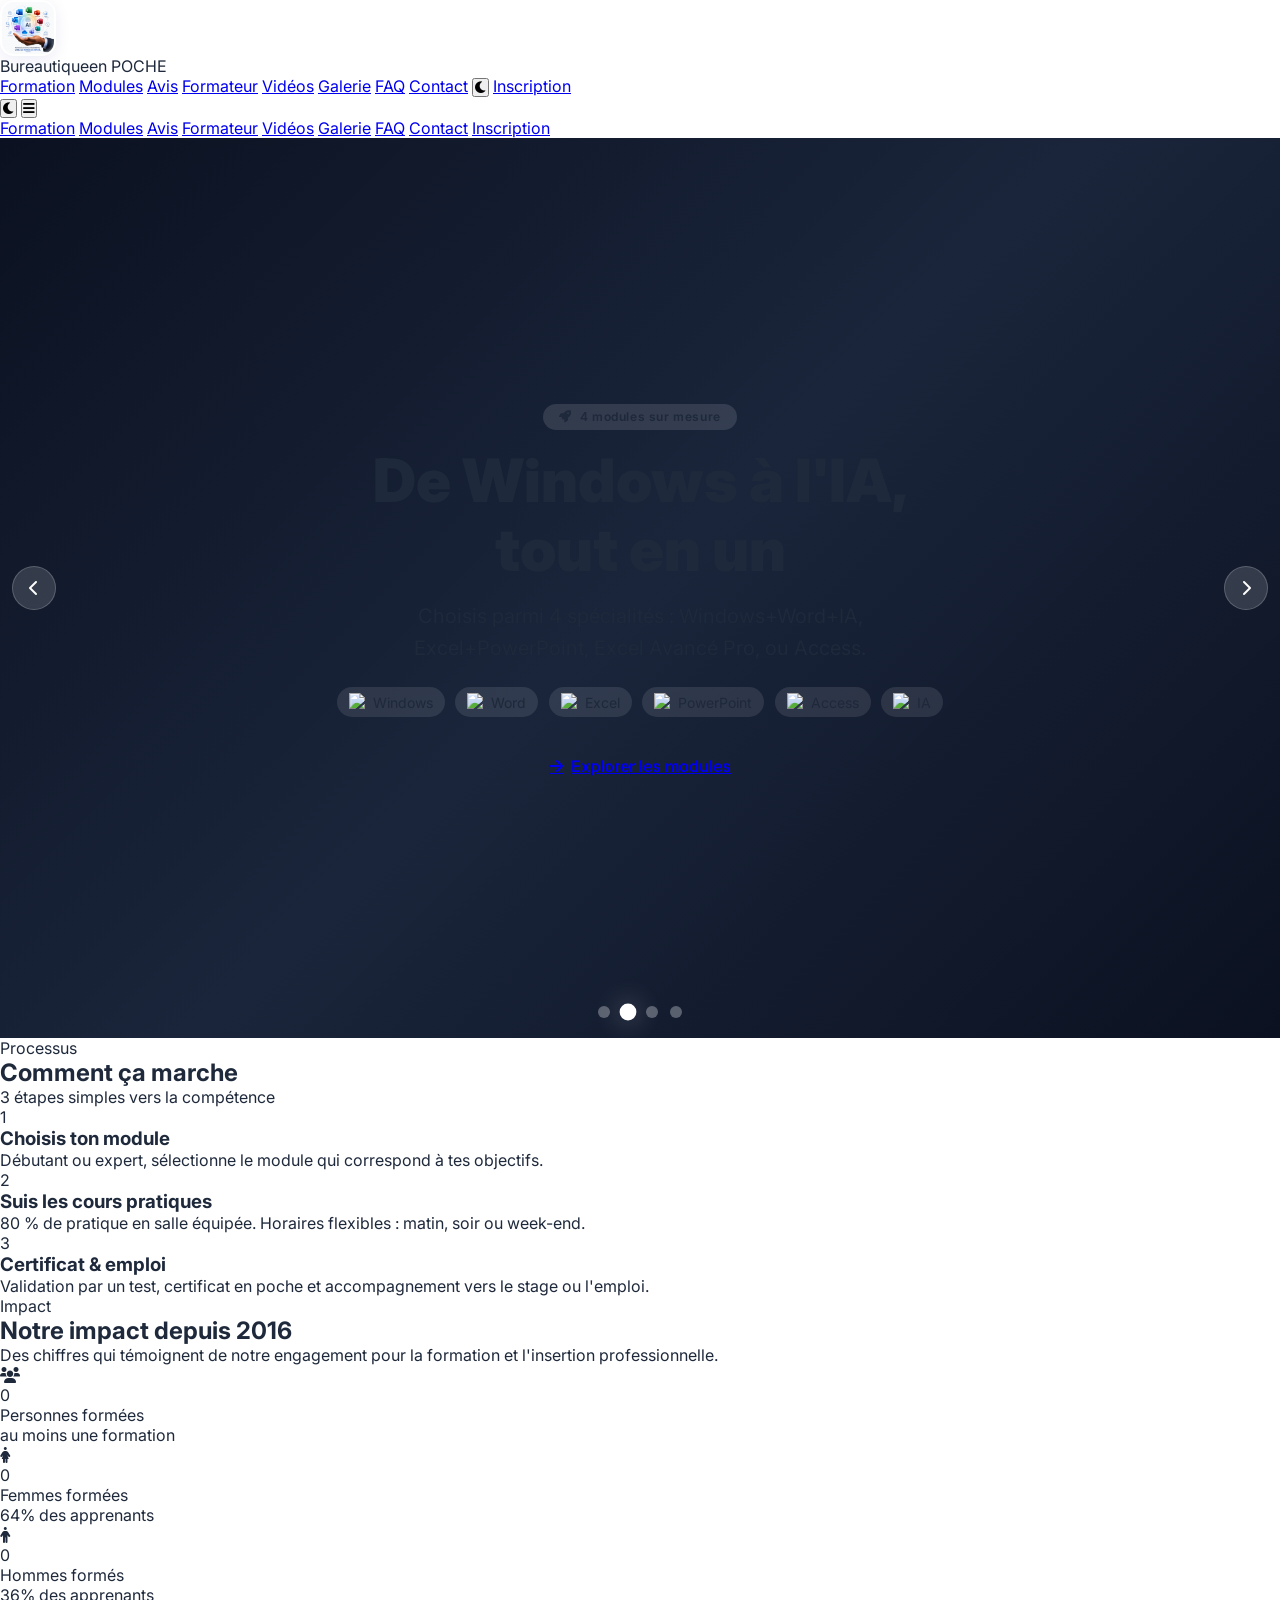
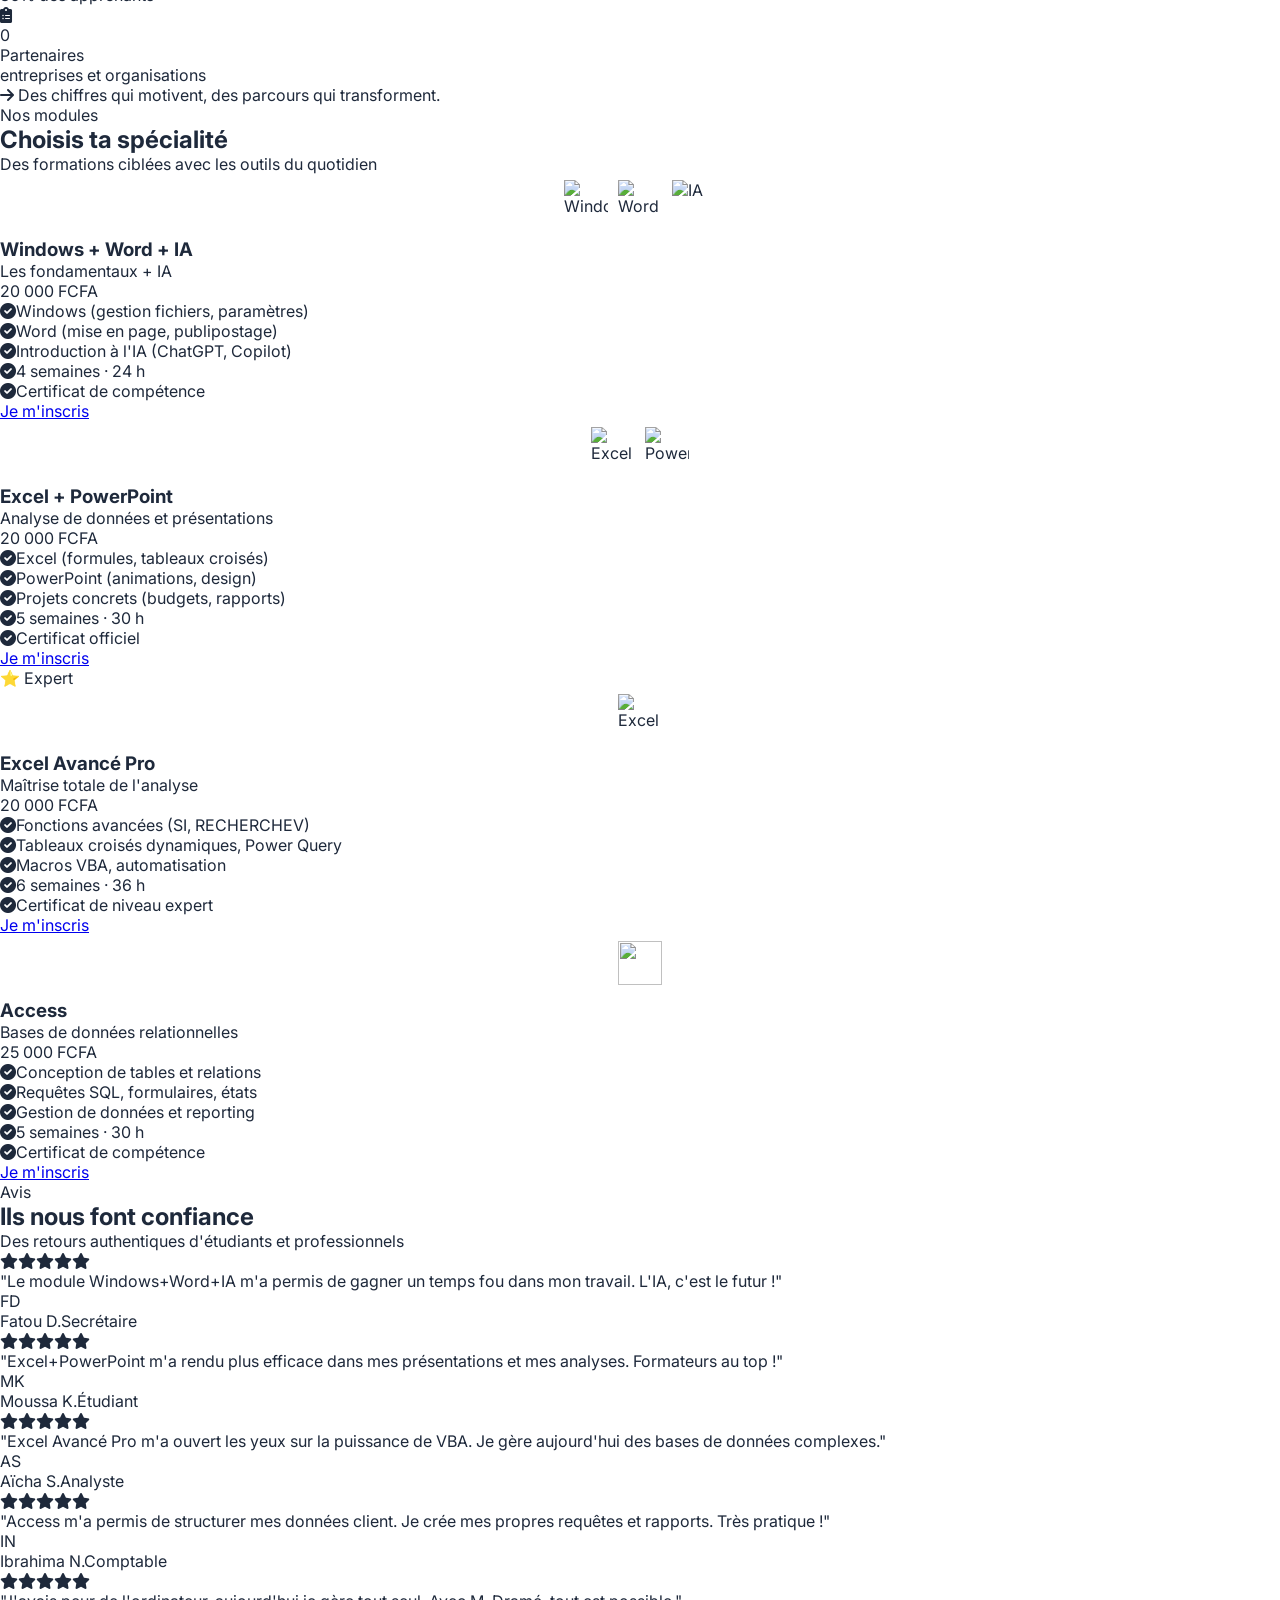
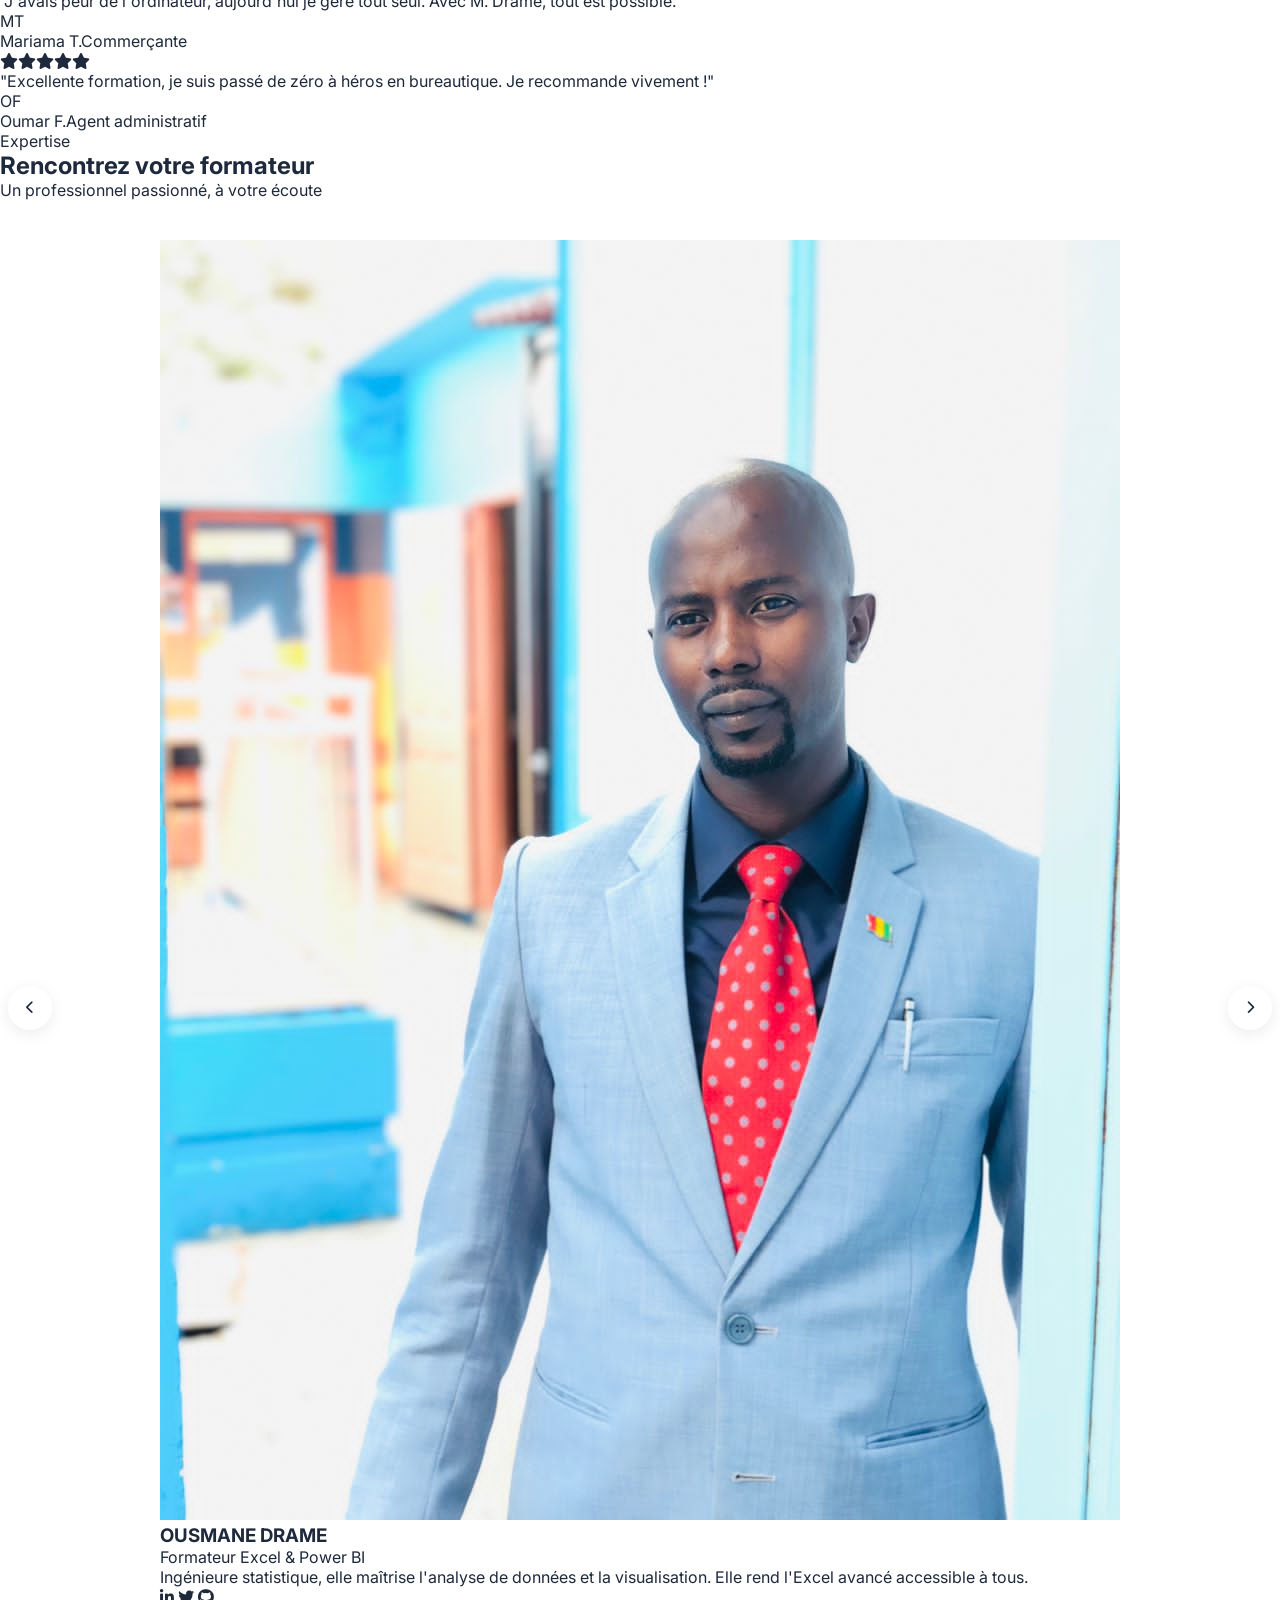
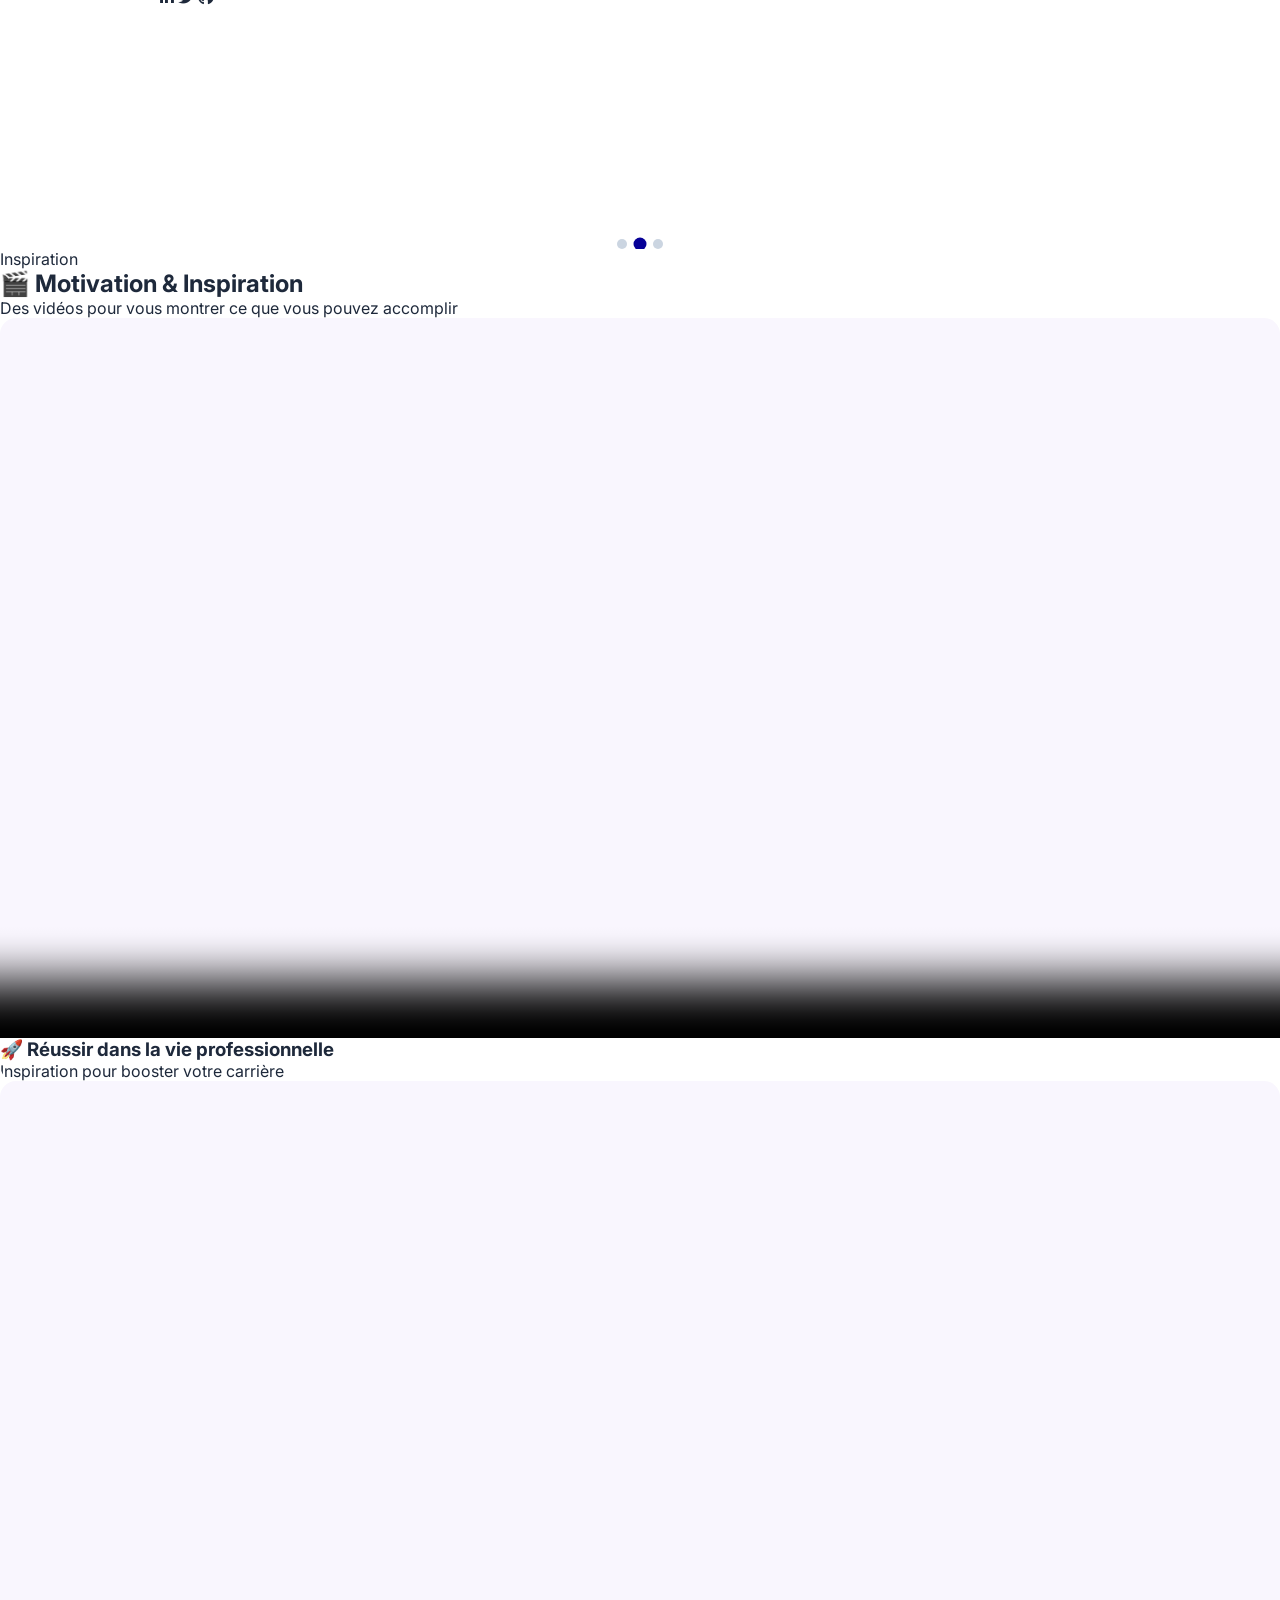
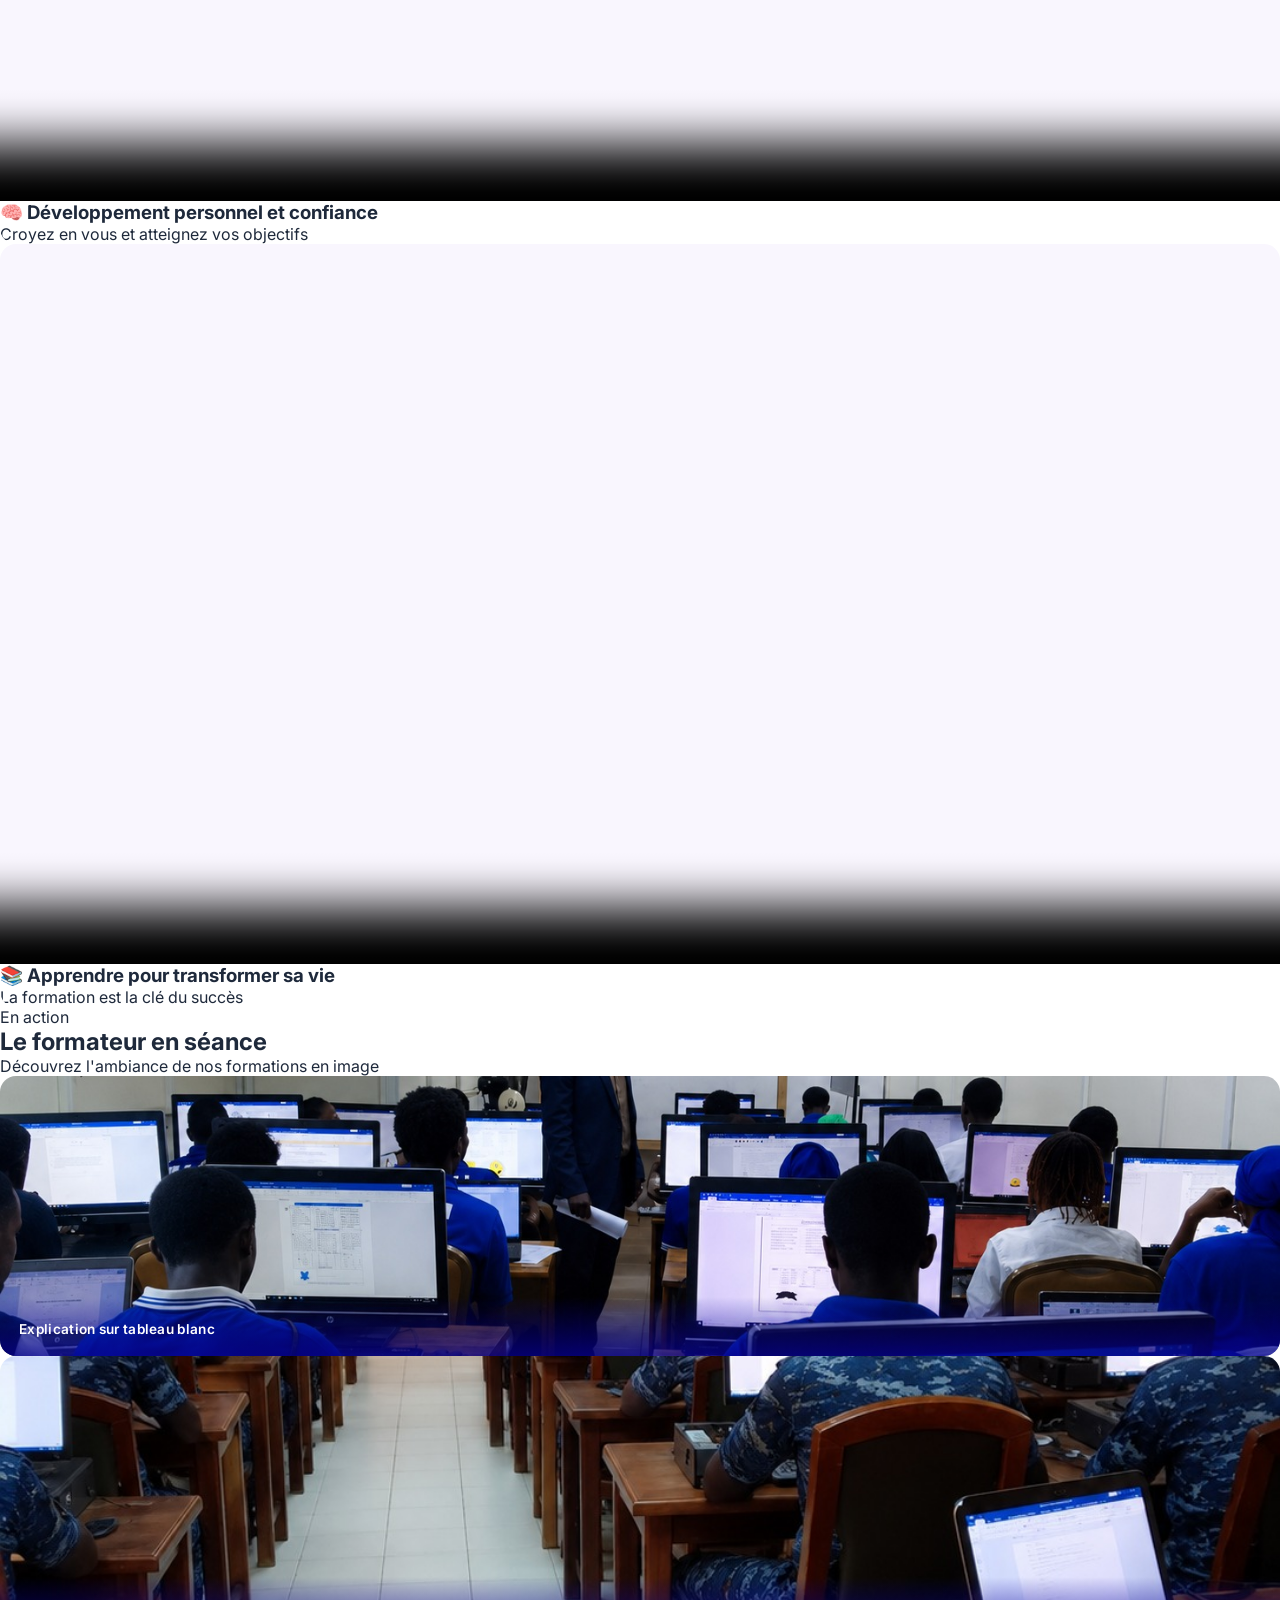
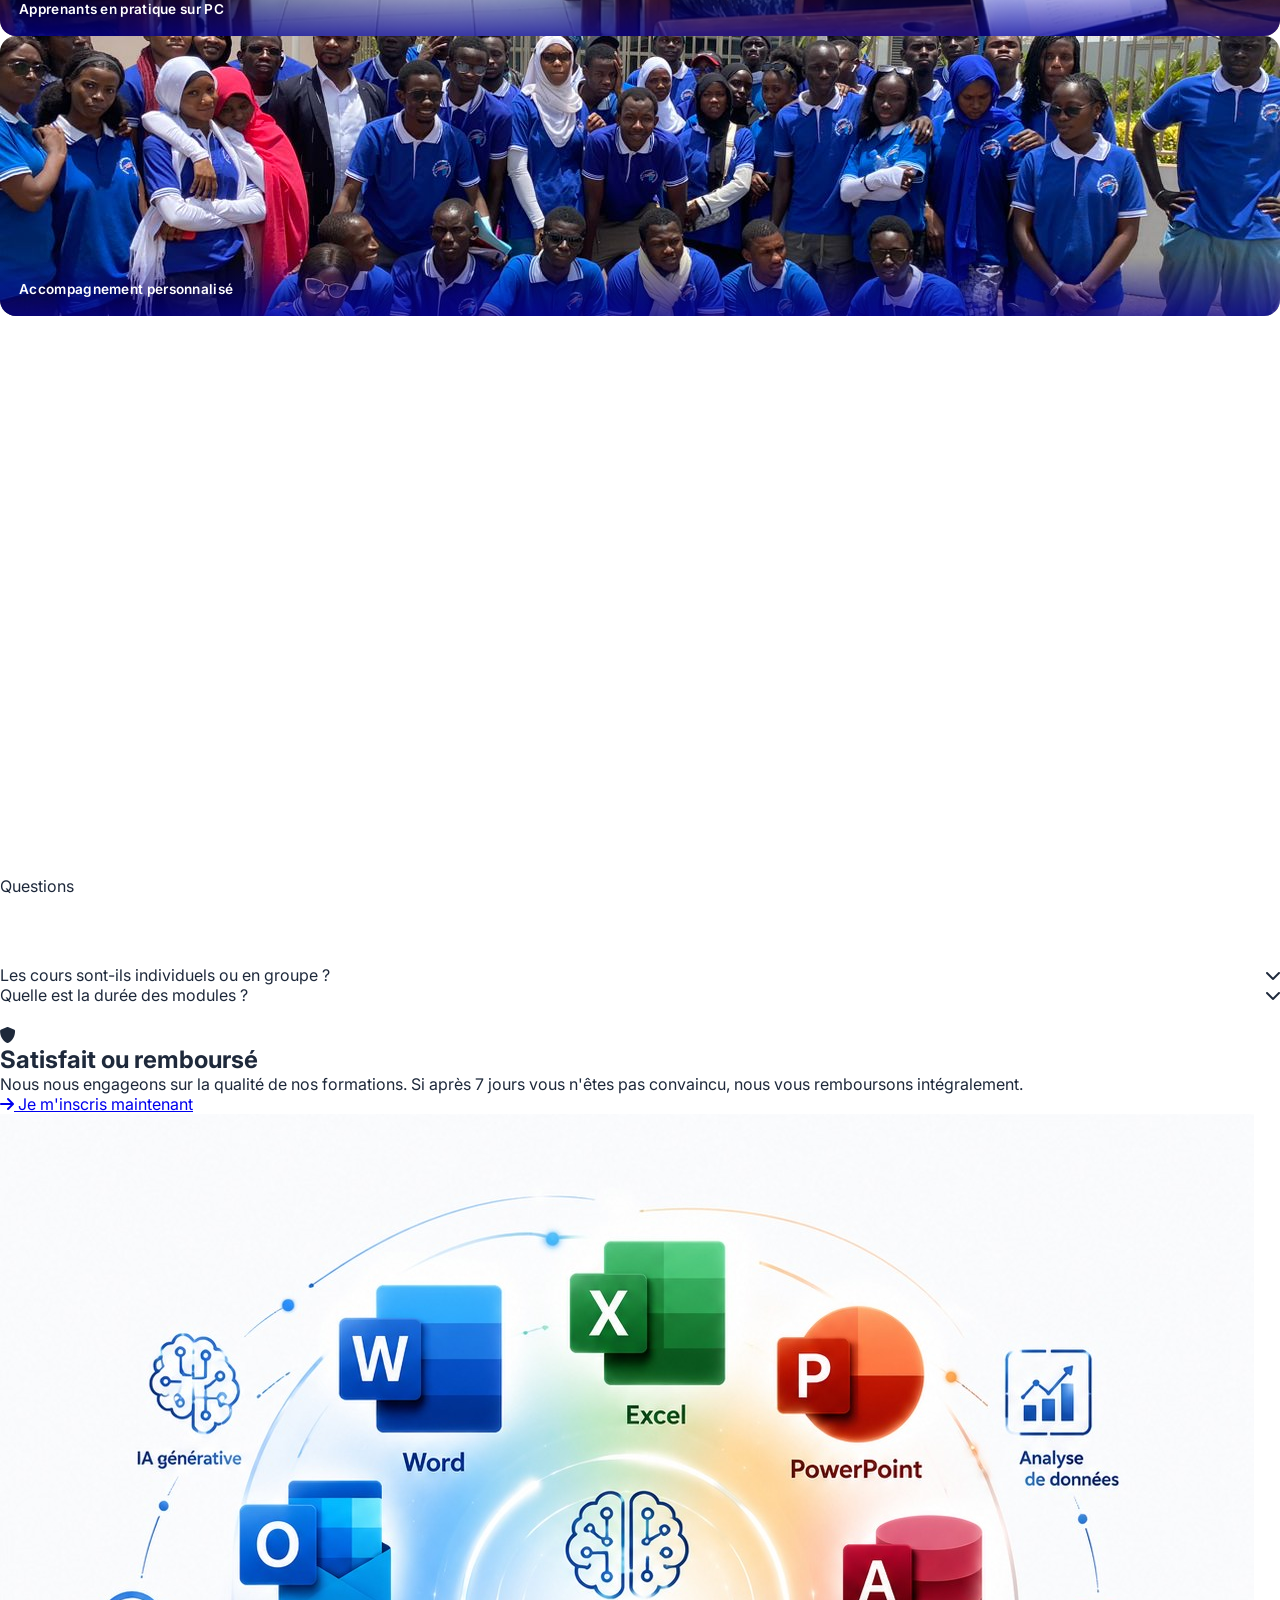
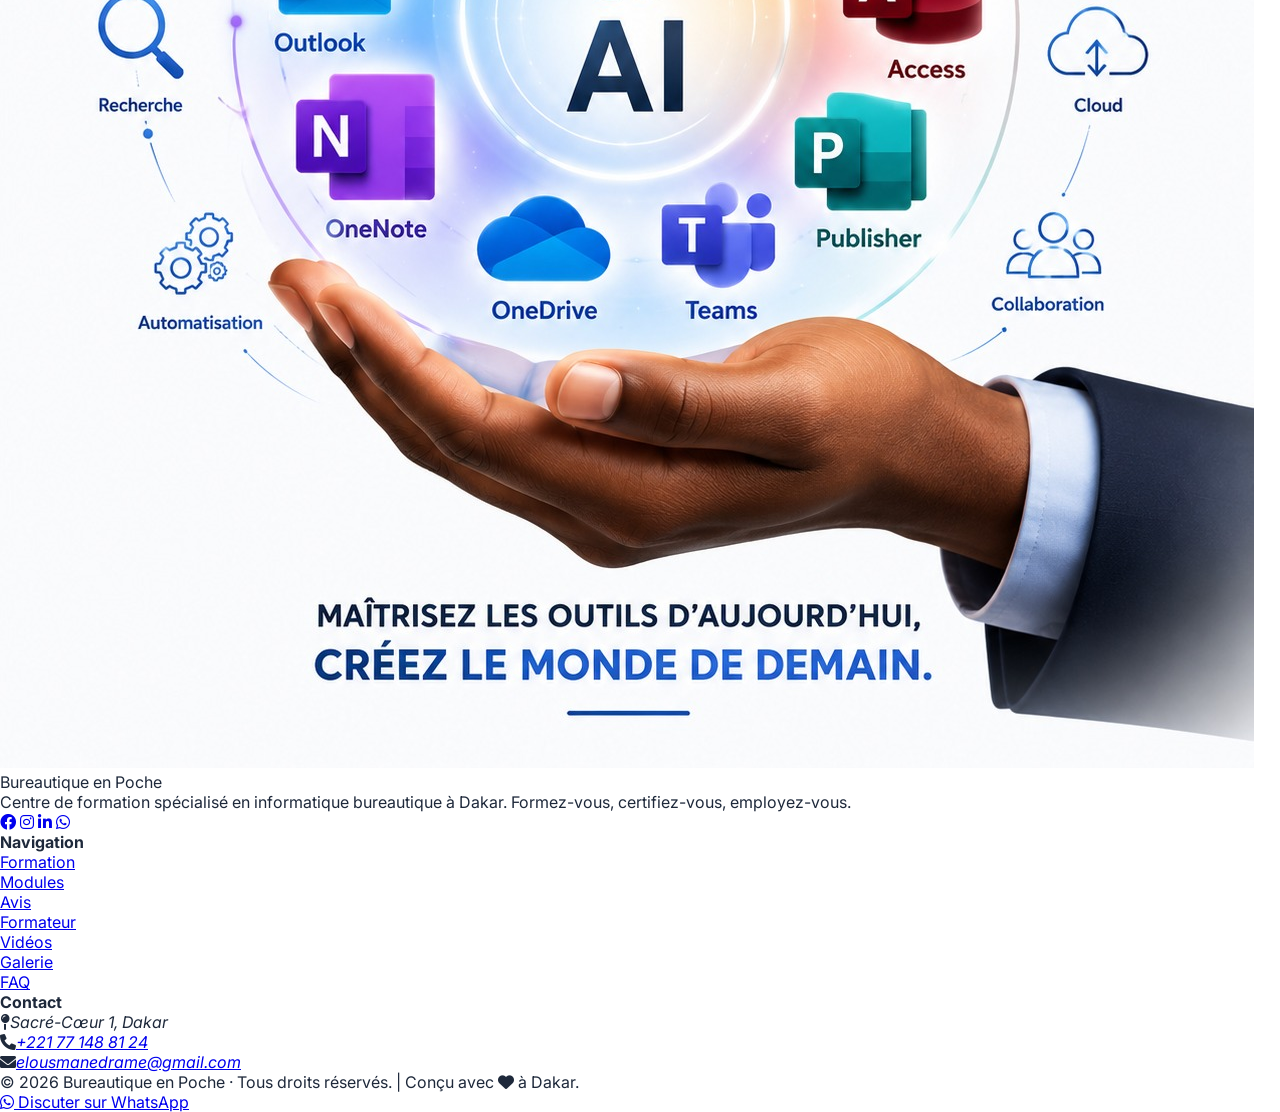
==== commit 0bc12b97: "ajout video" ====
--- a/index.html
+++ b/index.html
@@ -1291,7 +1291,7 @@
               preload="metadata"
               poster="images/video-poster2.jpg"
             >
-              <source src="videos/video2.mp4" type="video/mp4" />
+              <source src="videos/video2 (2).mp4" type="video/mp4" />
             </video>
             <div class="p-4">
               <h3 class="font-bold text-gray-800 dark:text-white">
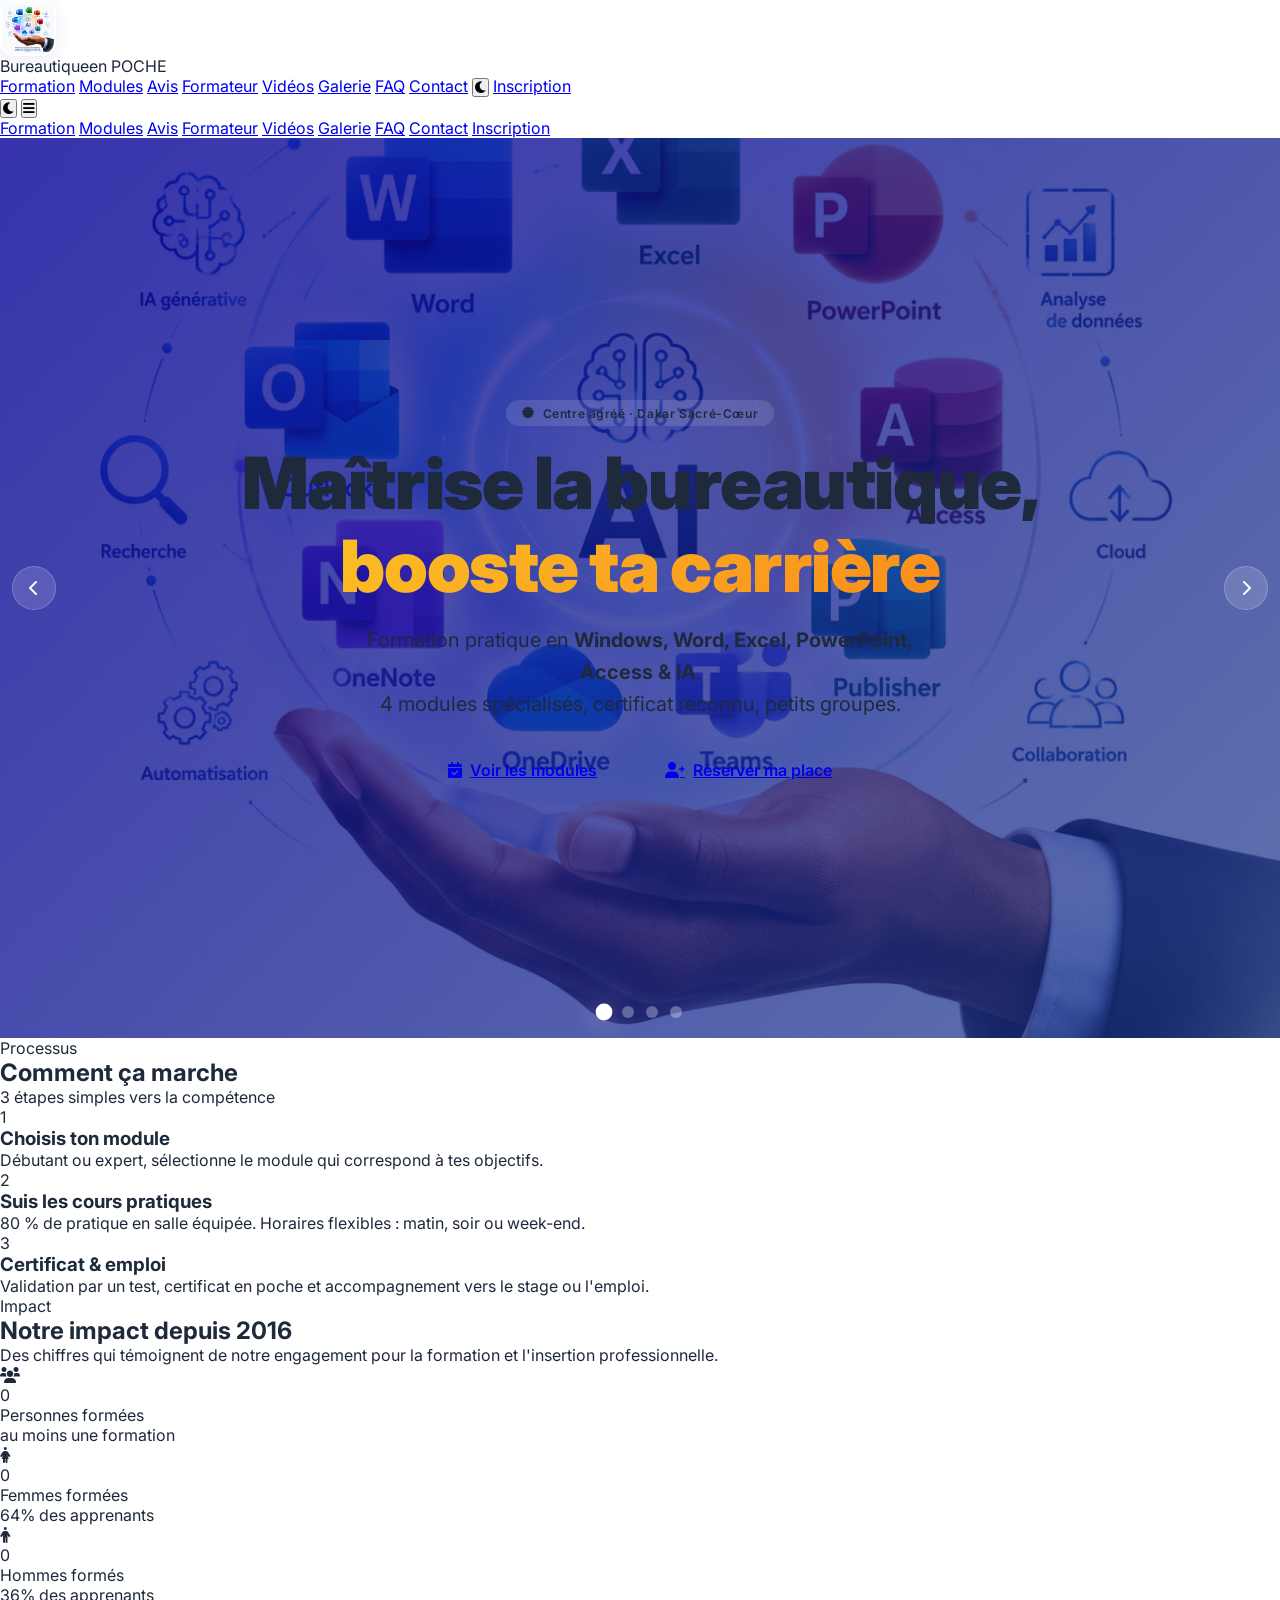
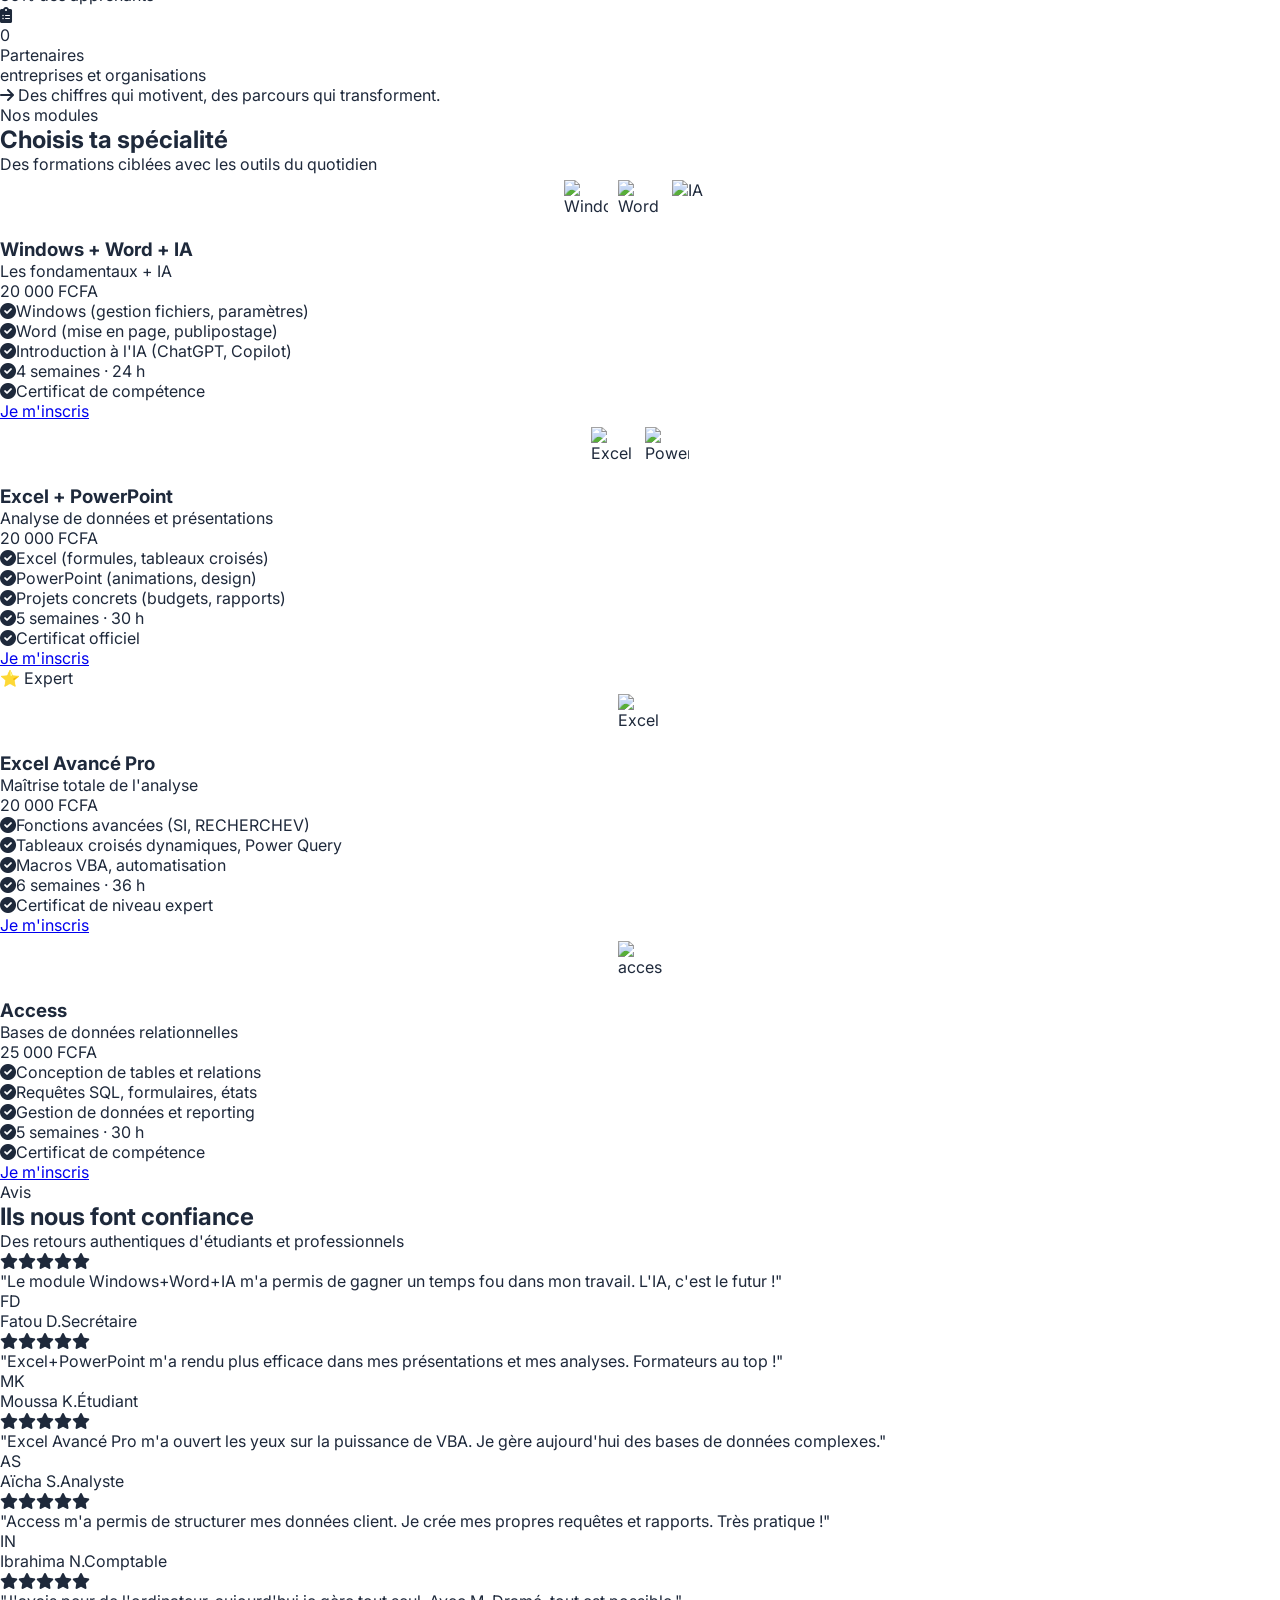
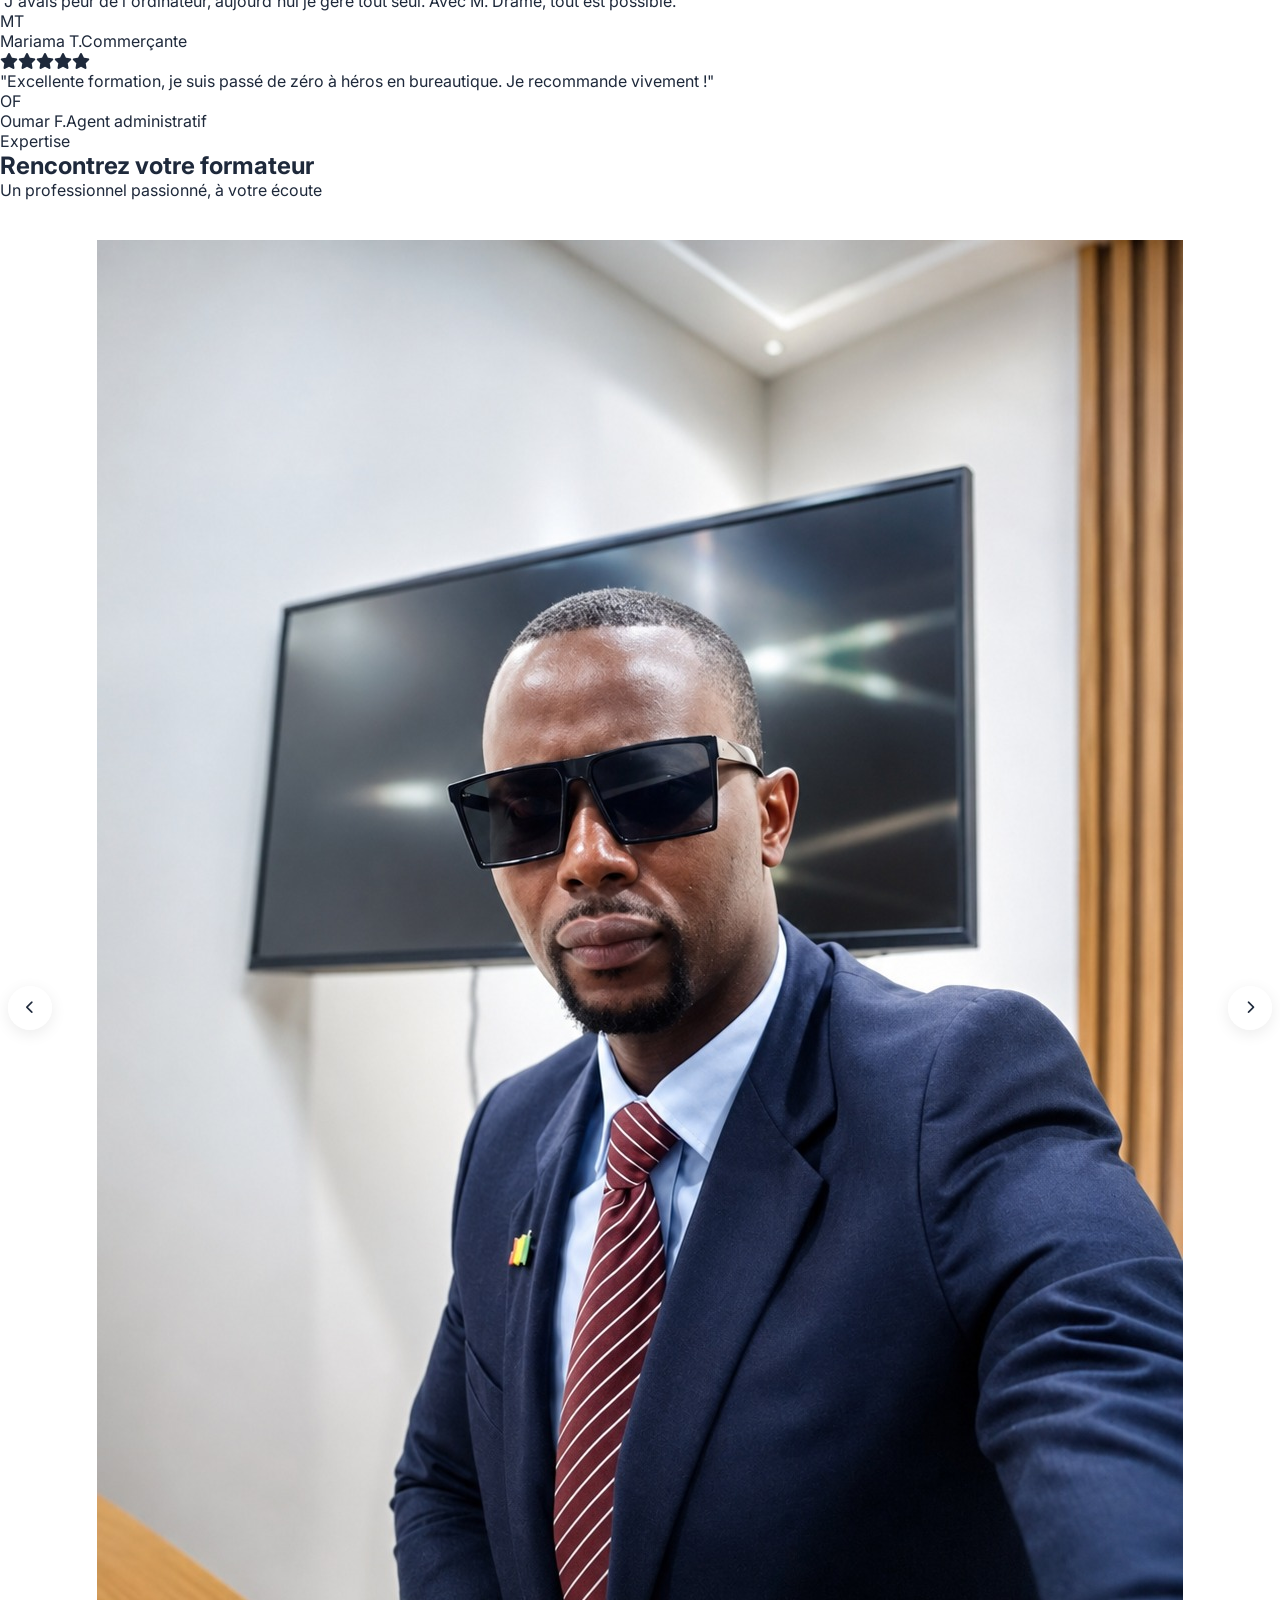
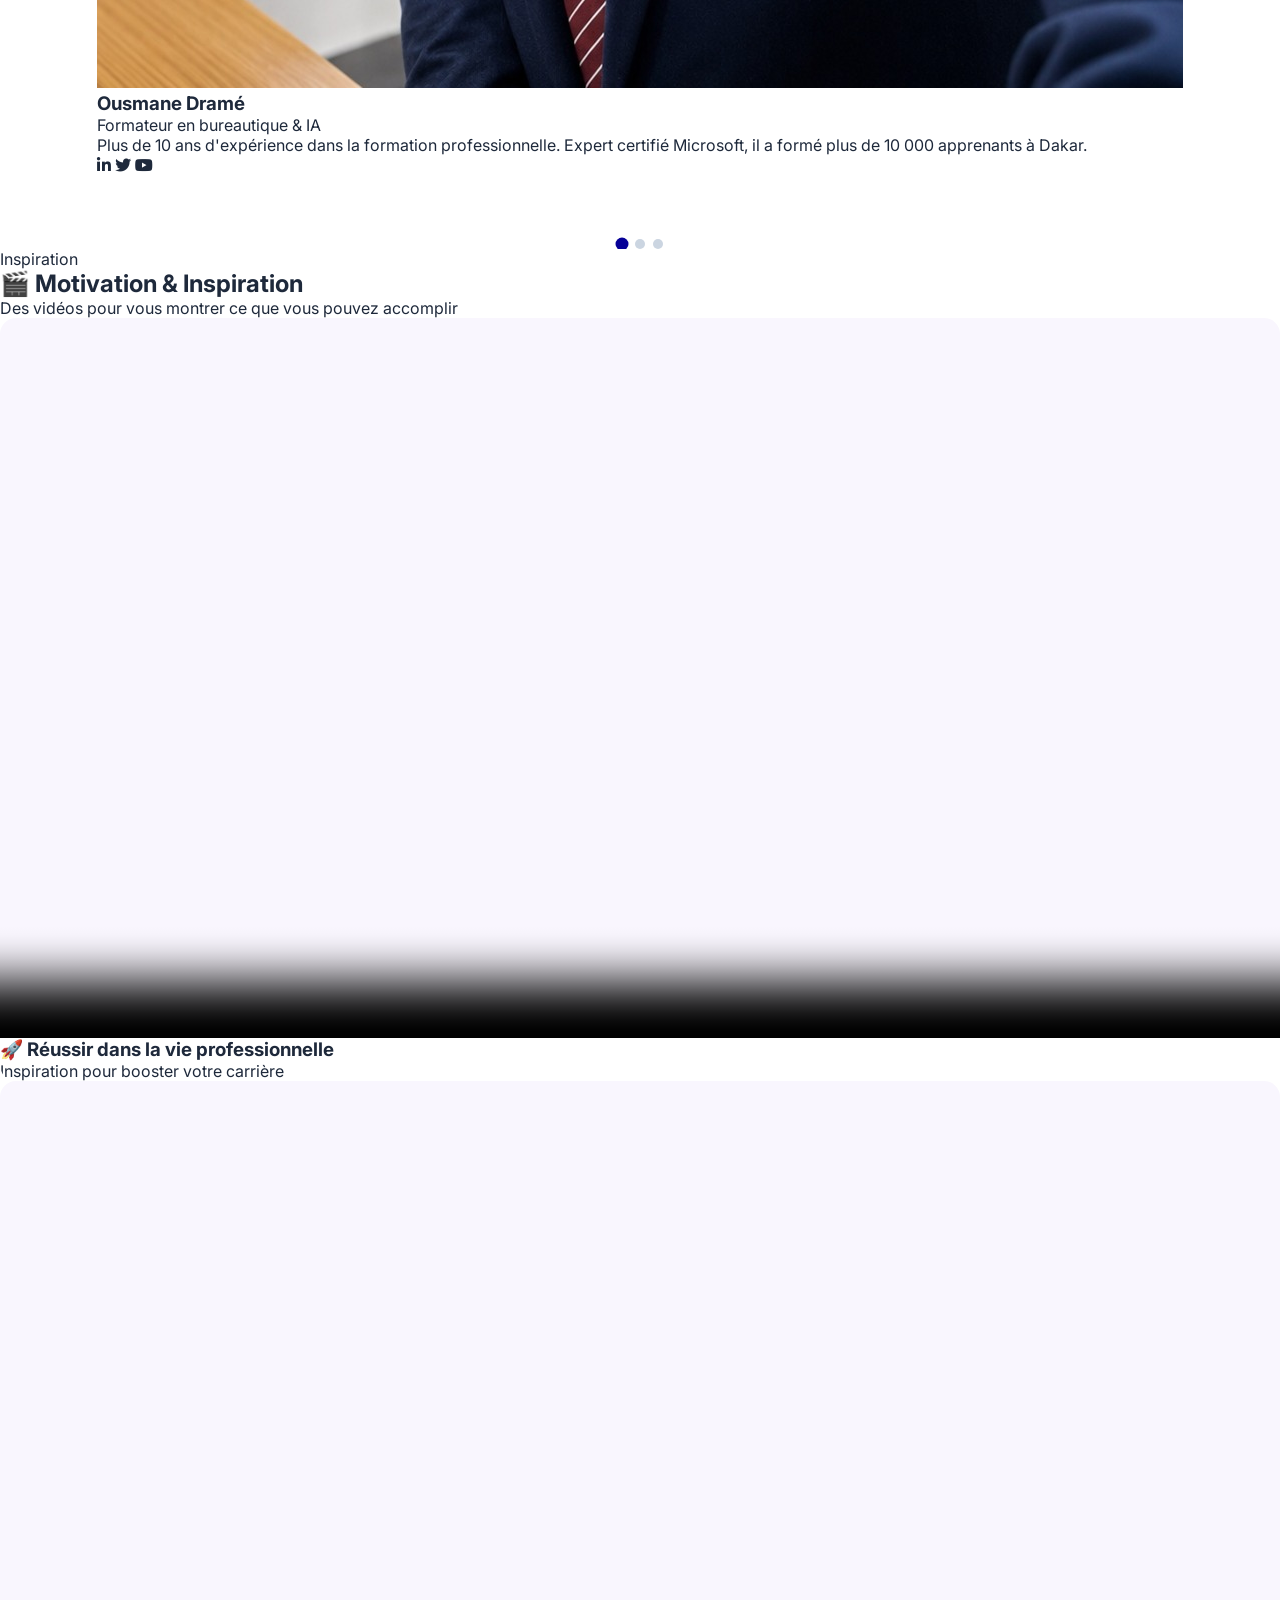
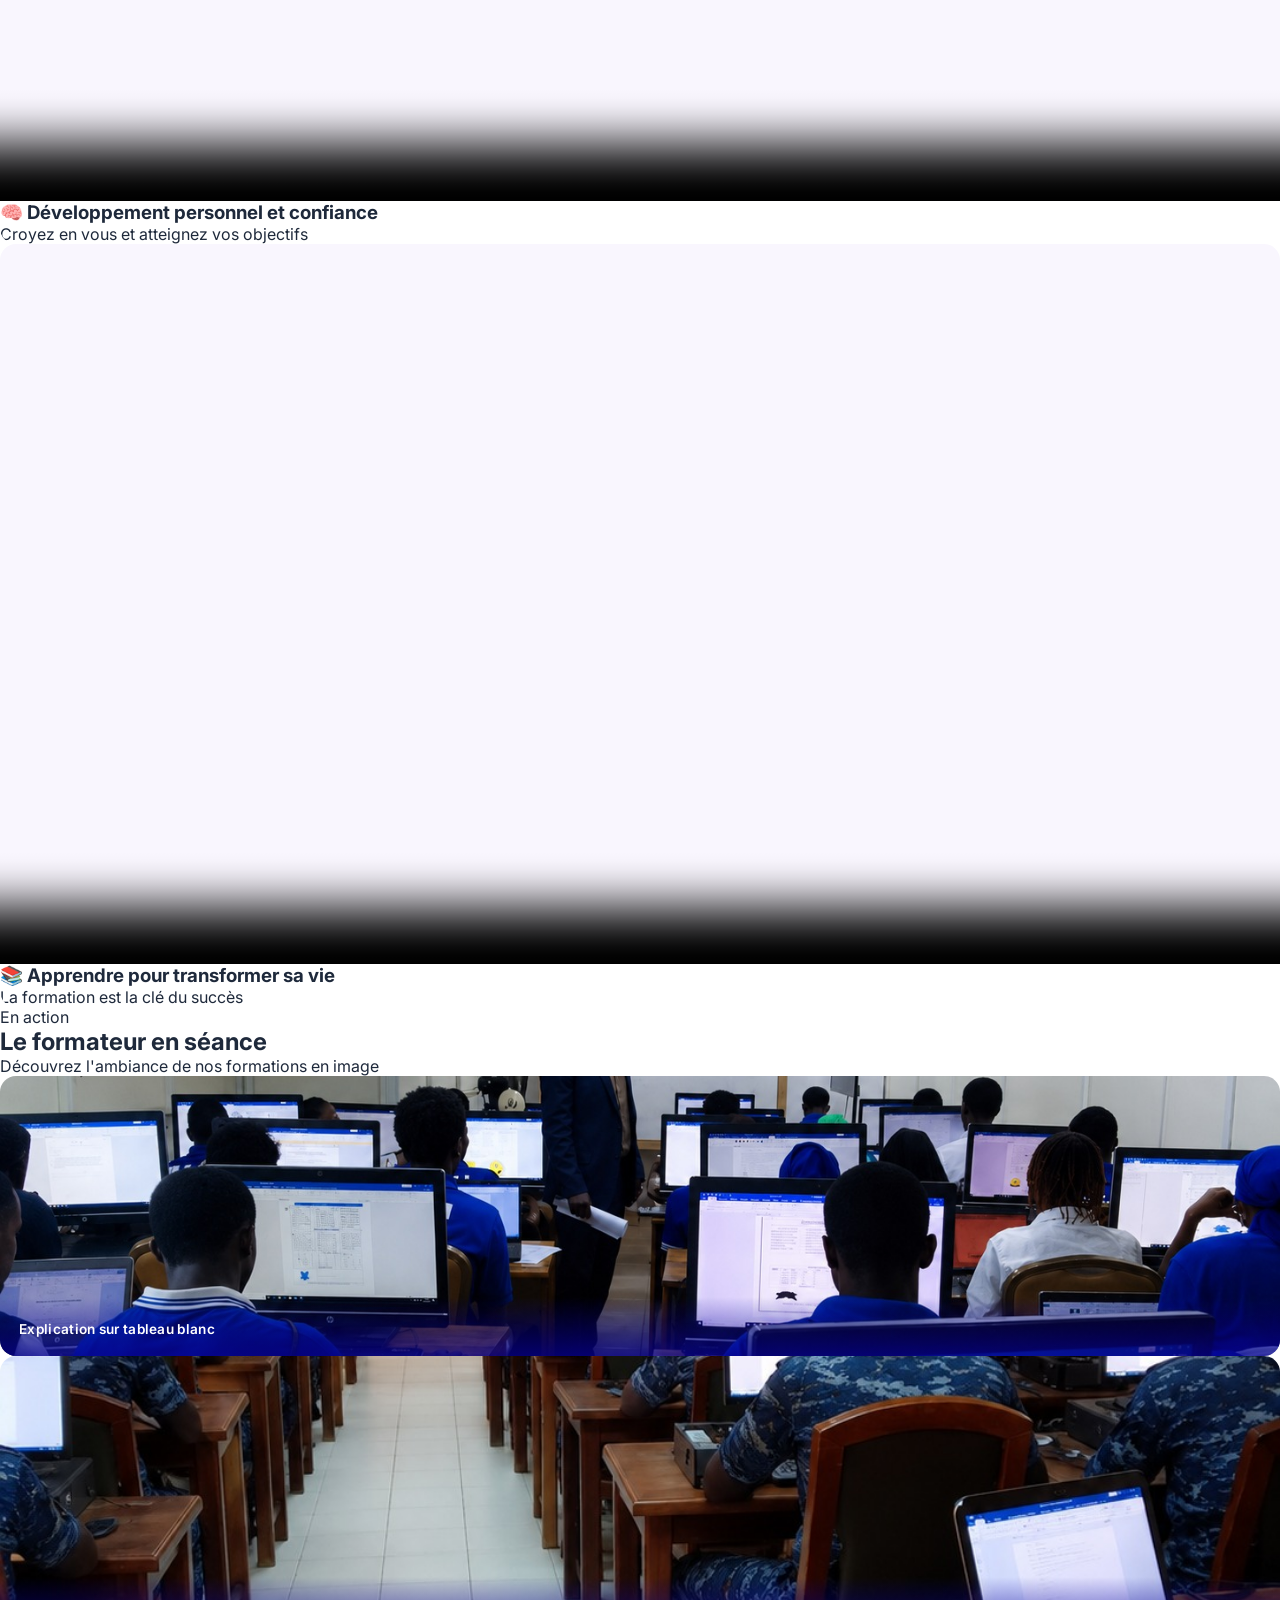
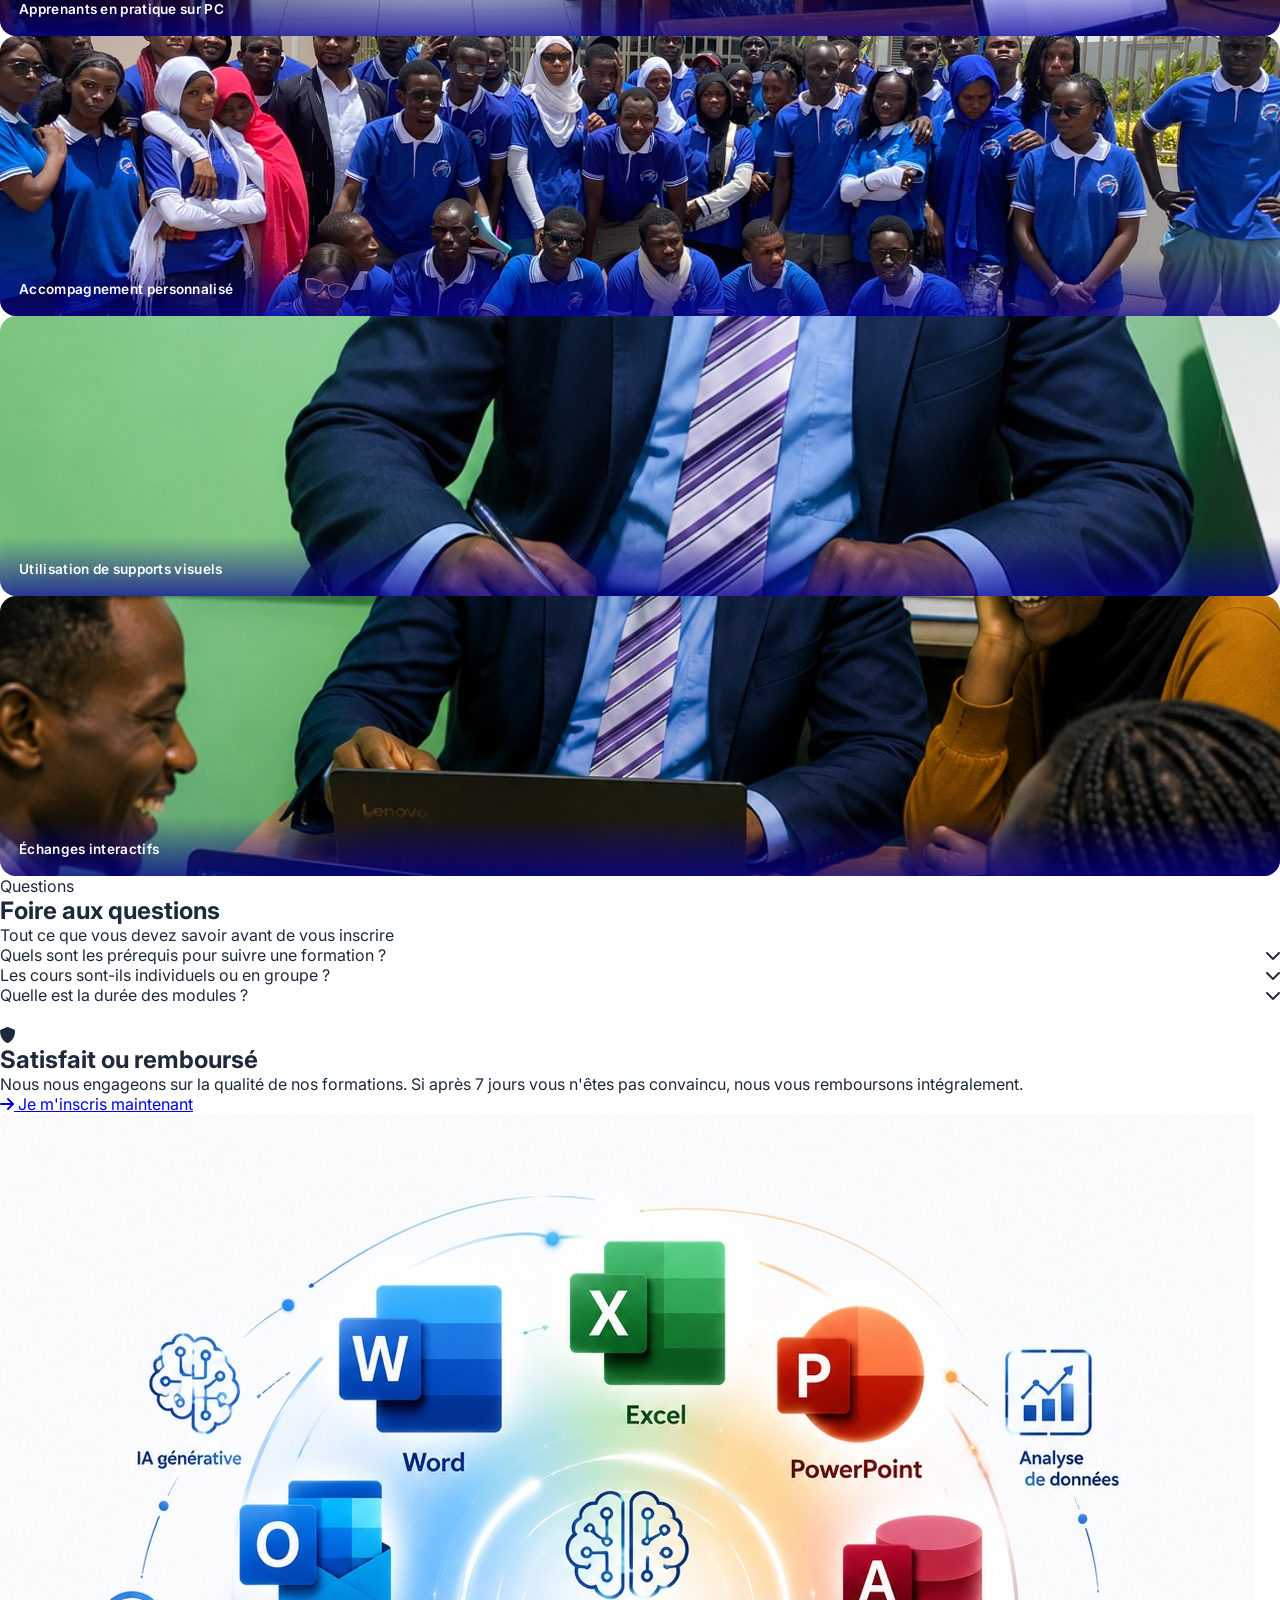
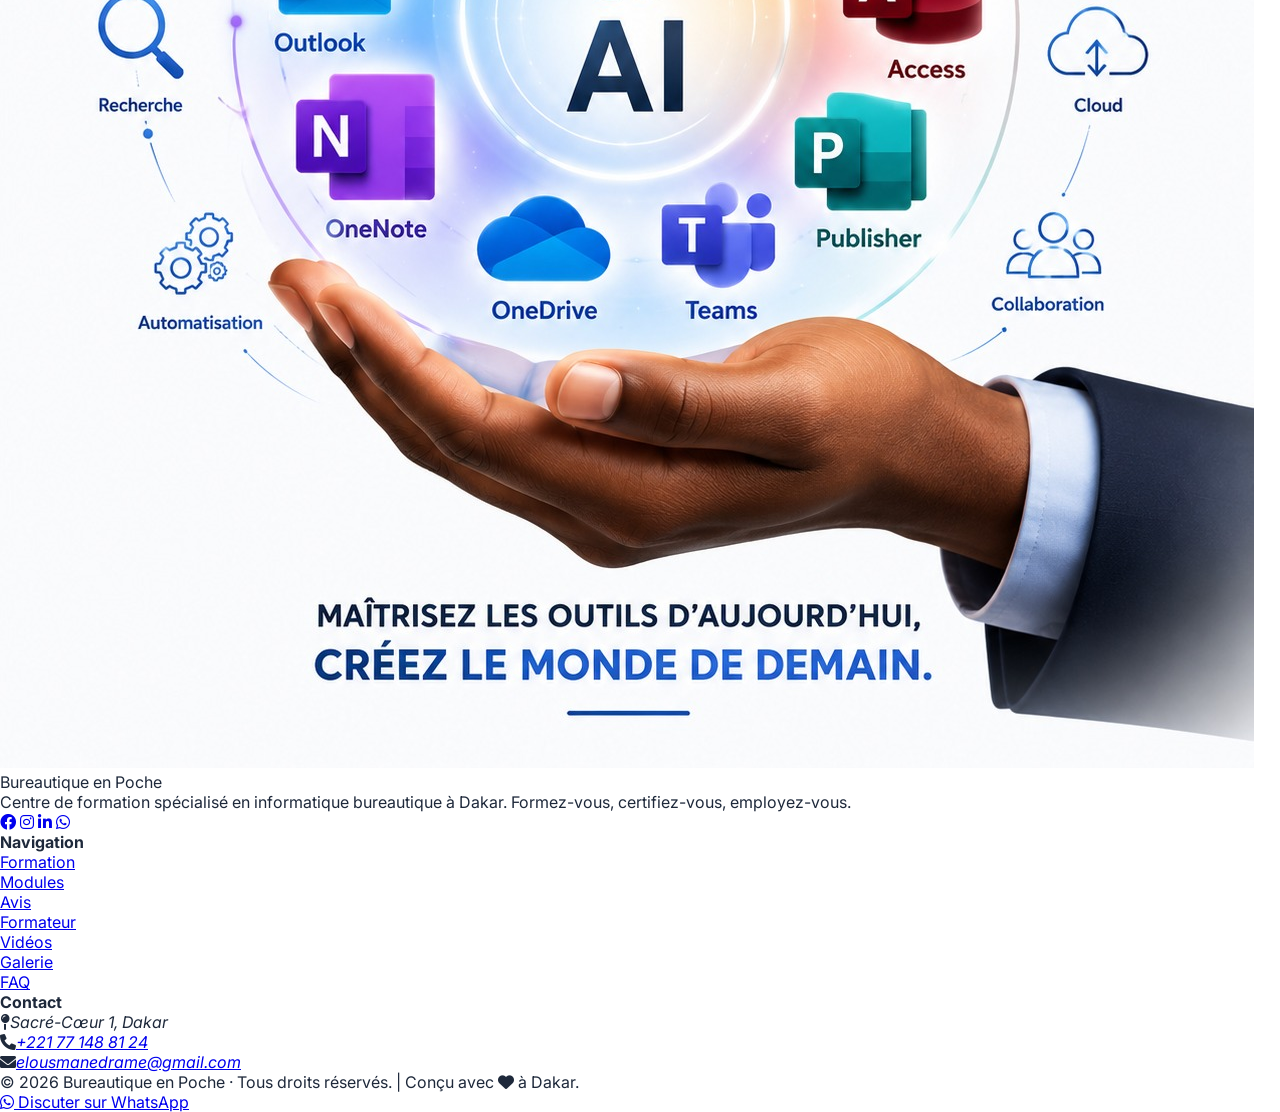
==== commit 608d25a3: "Ajout des balises SEO et correction du attribut alt" ====
--- a/index.html
+++ b/index.html
@@ -7,6 +7,29 @@
       content="width=device-width, initial-scale=1.0, viewport-fit=cover"
     />
     <title>Bureautique en Poche · Formation bureautique à Dakar</title>
+    <!-- ═══════════════════ SEO ═══════════════════ -->
+<meta name="description" content="Formation bureautique à Dakar (Sacré-Cœur) : Windows, Word, Excel, PowerPoint, Access & IA. Certificat reconnu, petits groupes, satisfait ou remboursé." />
+<meta name="keywords" content="formation bureautique Dakar, cours Excel Dakar, formation Word PowerPoint, formation Access, certificat bureautique Sénégal" />
+<meta name="robots" content="index, follow" />
+<link rel="canonical" href="https://babacar053.github.io/bureautique_en_Poche/" />
+<meta name="author" content="Bureautique en Poche" />
+
+<!-- Open Graph (partage Facebook/WhatsApp/LinkedIn) -->
+<meta property="og:type" content="website" />
+<meta property="og:title" content="Bureautique en Poche · Formation bureautique à Dakar" />
+<meta property="og:description" content="Formation pratique en Windows, Word, Excel, PowerPoint, Access & IA à Dakar. Certificat reconnu, petits groupes." />
+<meta property="og:image" content="https://babacar053.github.io/bureautique_en_Poche/images/logo_du_site.jpeg" />
+<meta property="og:url" content="https://babacar053.github.io/bureautique_en_Poche/" />
+<meta property="og:locale" content="fr_FR" />
+
+<!-- Twitter Card -->
+<meta name="twitter:card" content="summary_large_image" />
+<meta name="twitter:title" content="Bureautique en Poche · Formation bureautique à Dakar" />
+<meta name="twitter:description" content="Formation pratique en Windows, Word, Excel, PowerPoint, Access & IA à Dakar." />
+<meta name="twitter:image" content="https://babacar053.github.io/bureautique_en_Poche/images/logo_du_site.jpeg" />
+
+<!-- Favicon -->
+<link rel="icon" type="image/jpeg" href="images/logo_du_site.jpeg" />
     
     <!-- ═══════════════════ OPTIMISATION GOOGLE FORMS ═══════════════════ -->
     <link rel="preconnect" href="https://forms.gle" />
@@ -821,7 +844,7 @@
             <div class="module-logo">
               <img
                 src="https://img.icons8.com/color/48/000000/microsoft-access.png"
-                alt=""
+                alt="acces"
               />
             </div>
             <h3
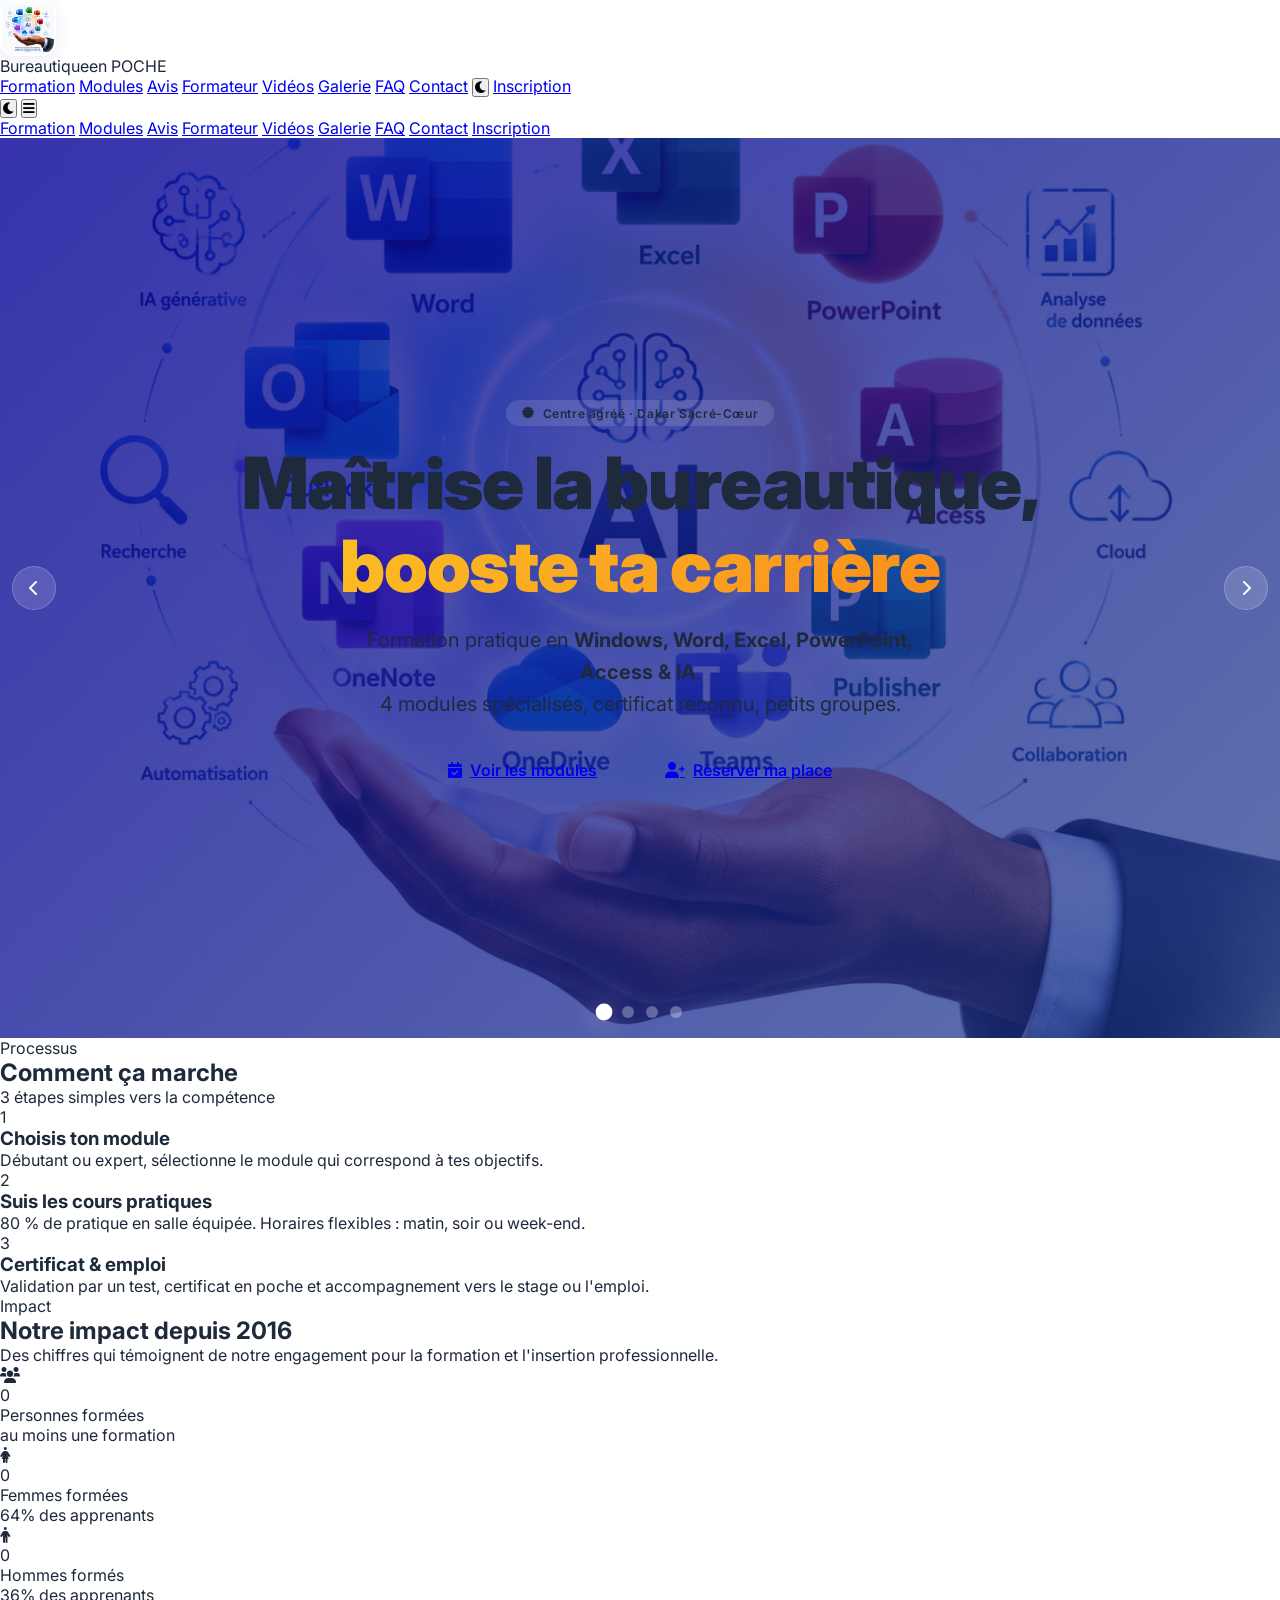
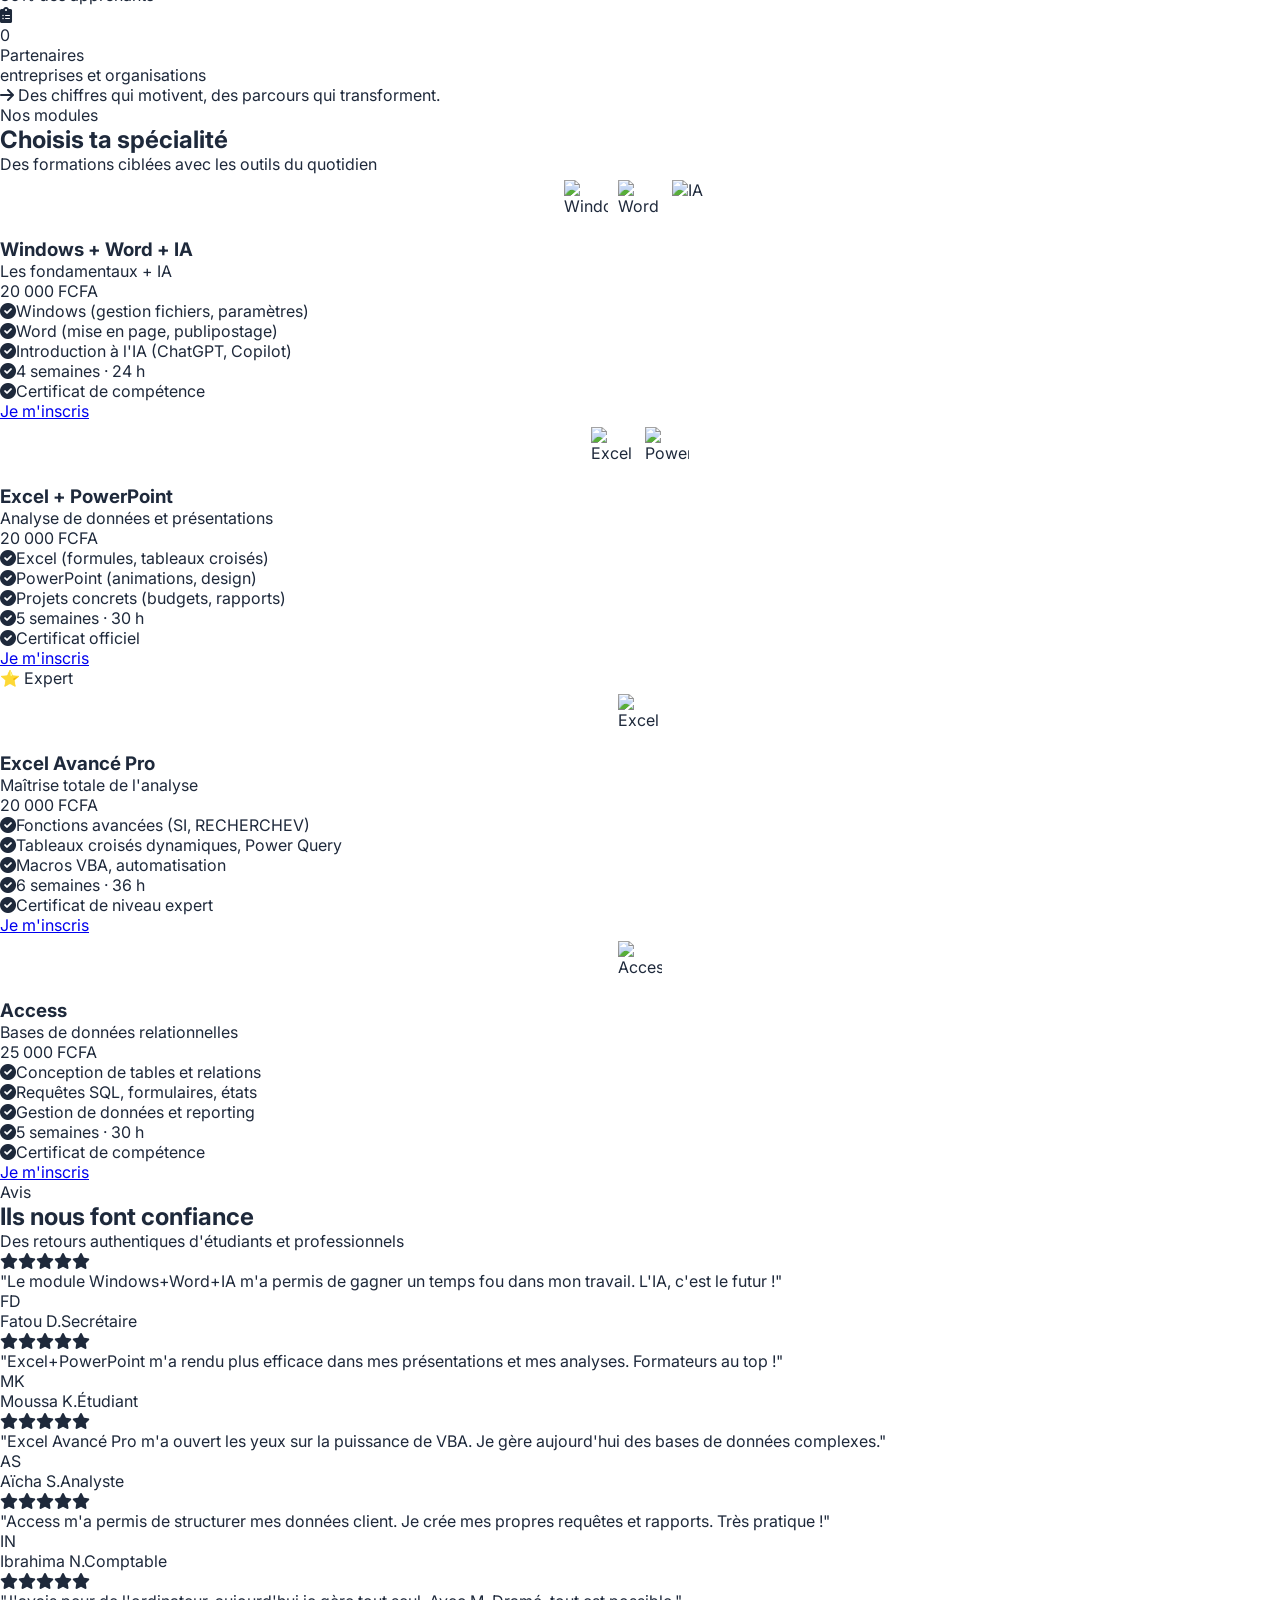
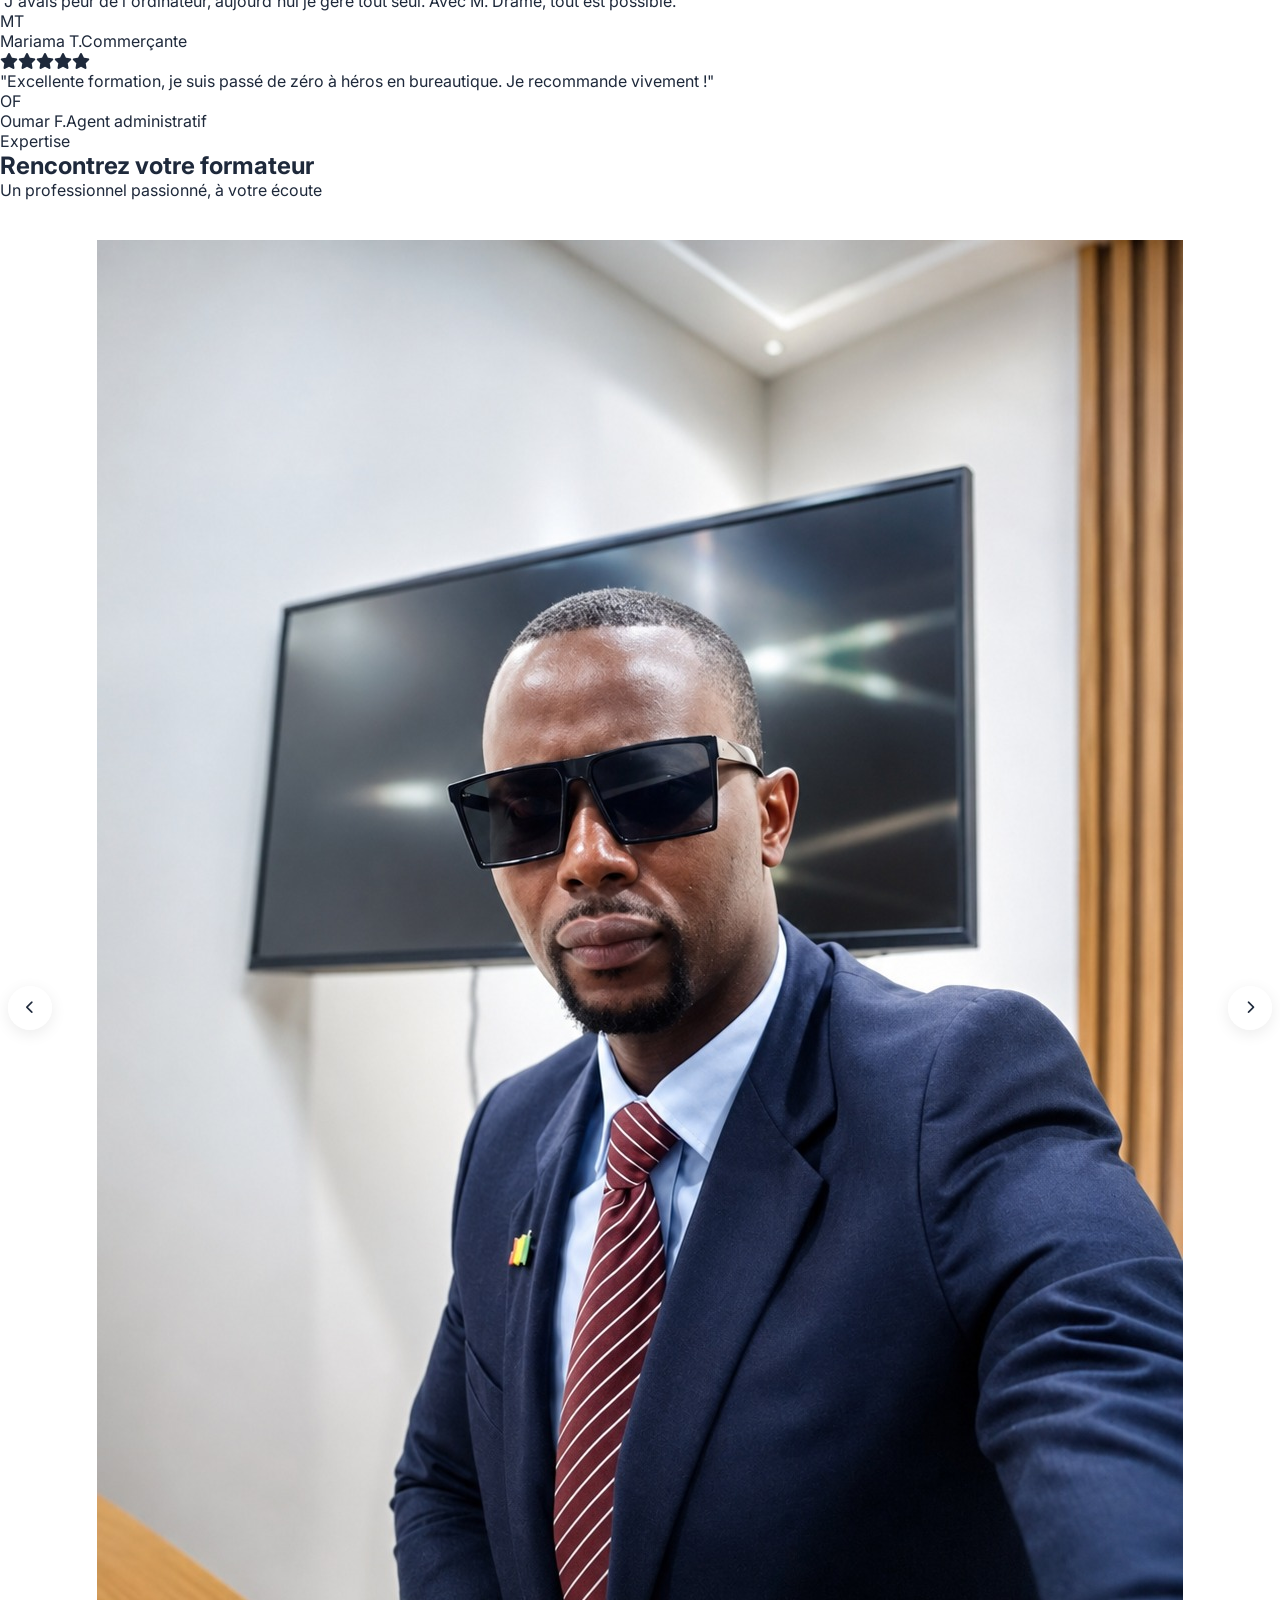
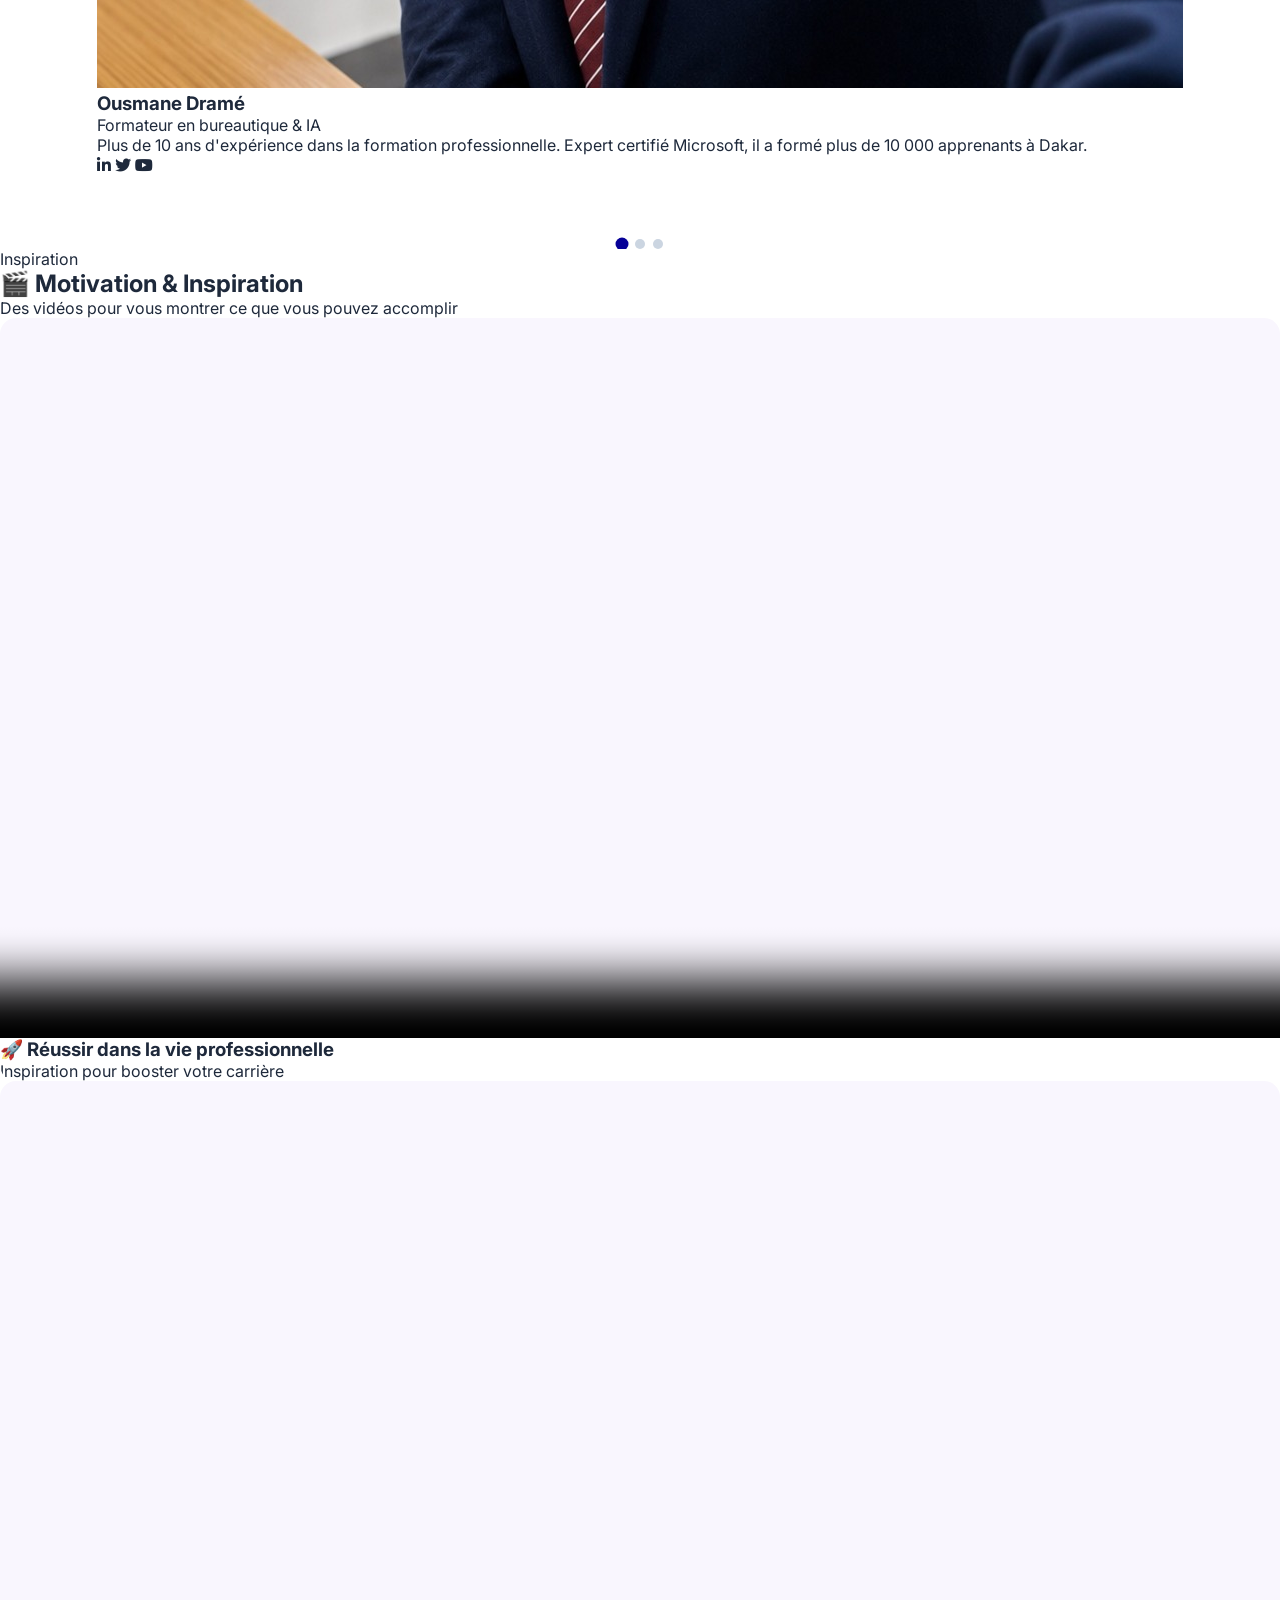
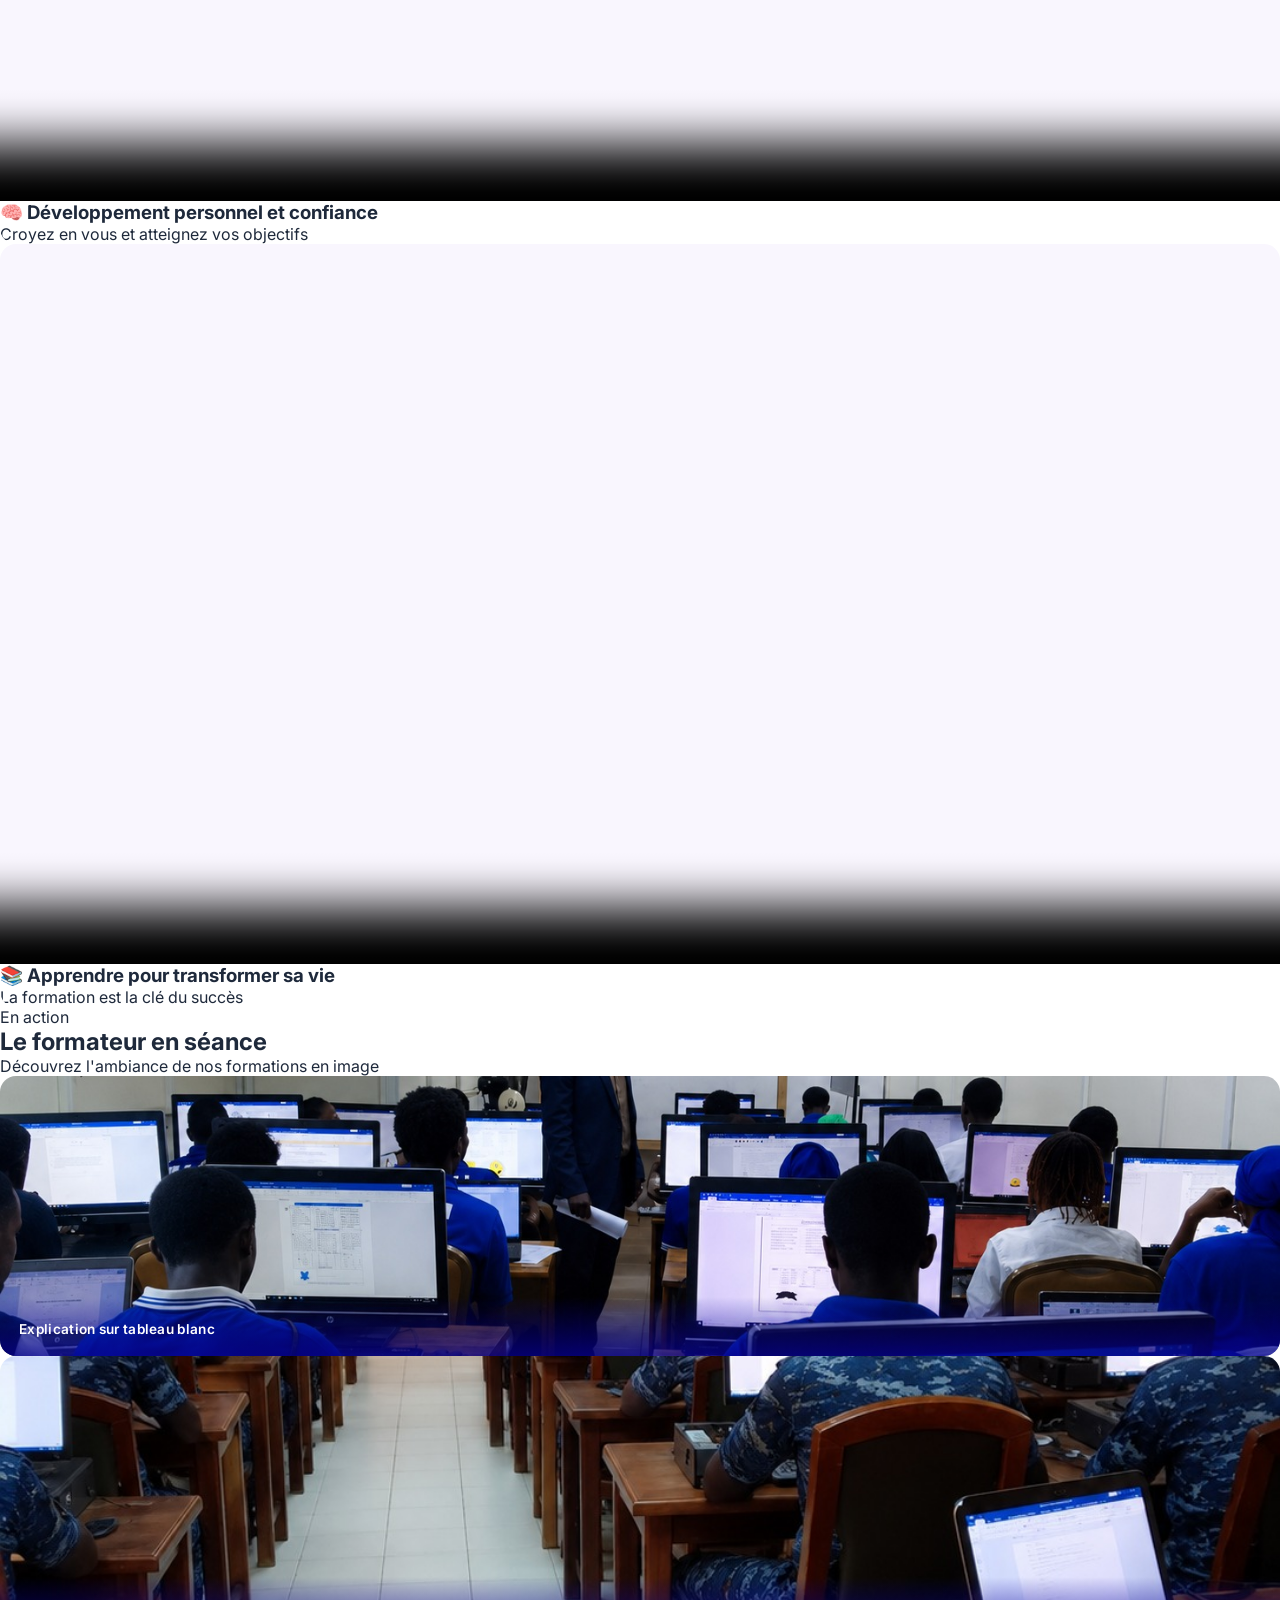
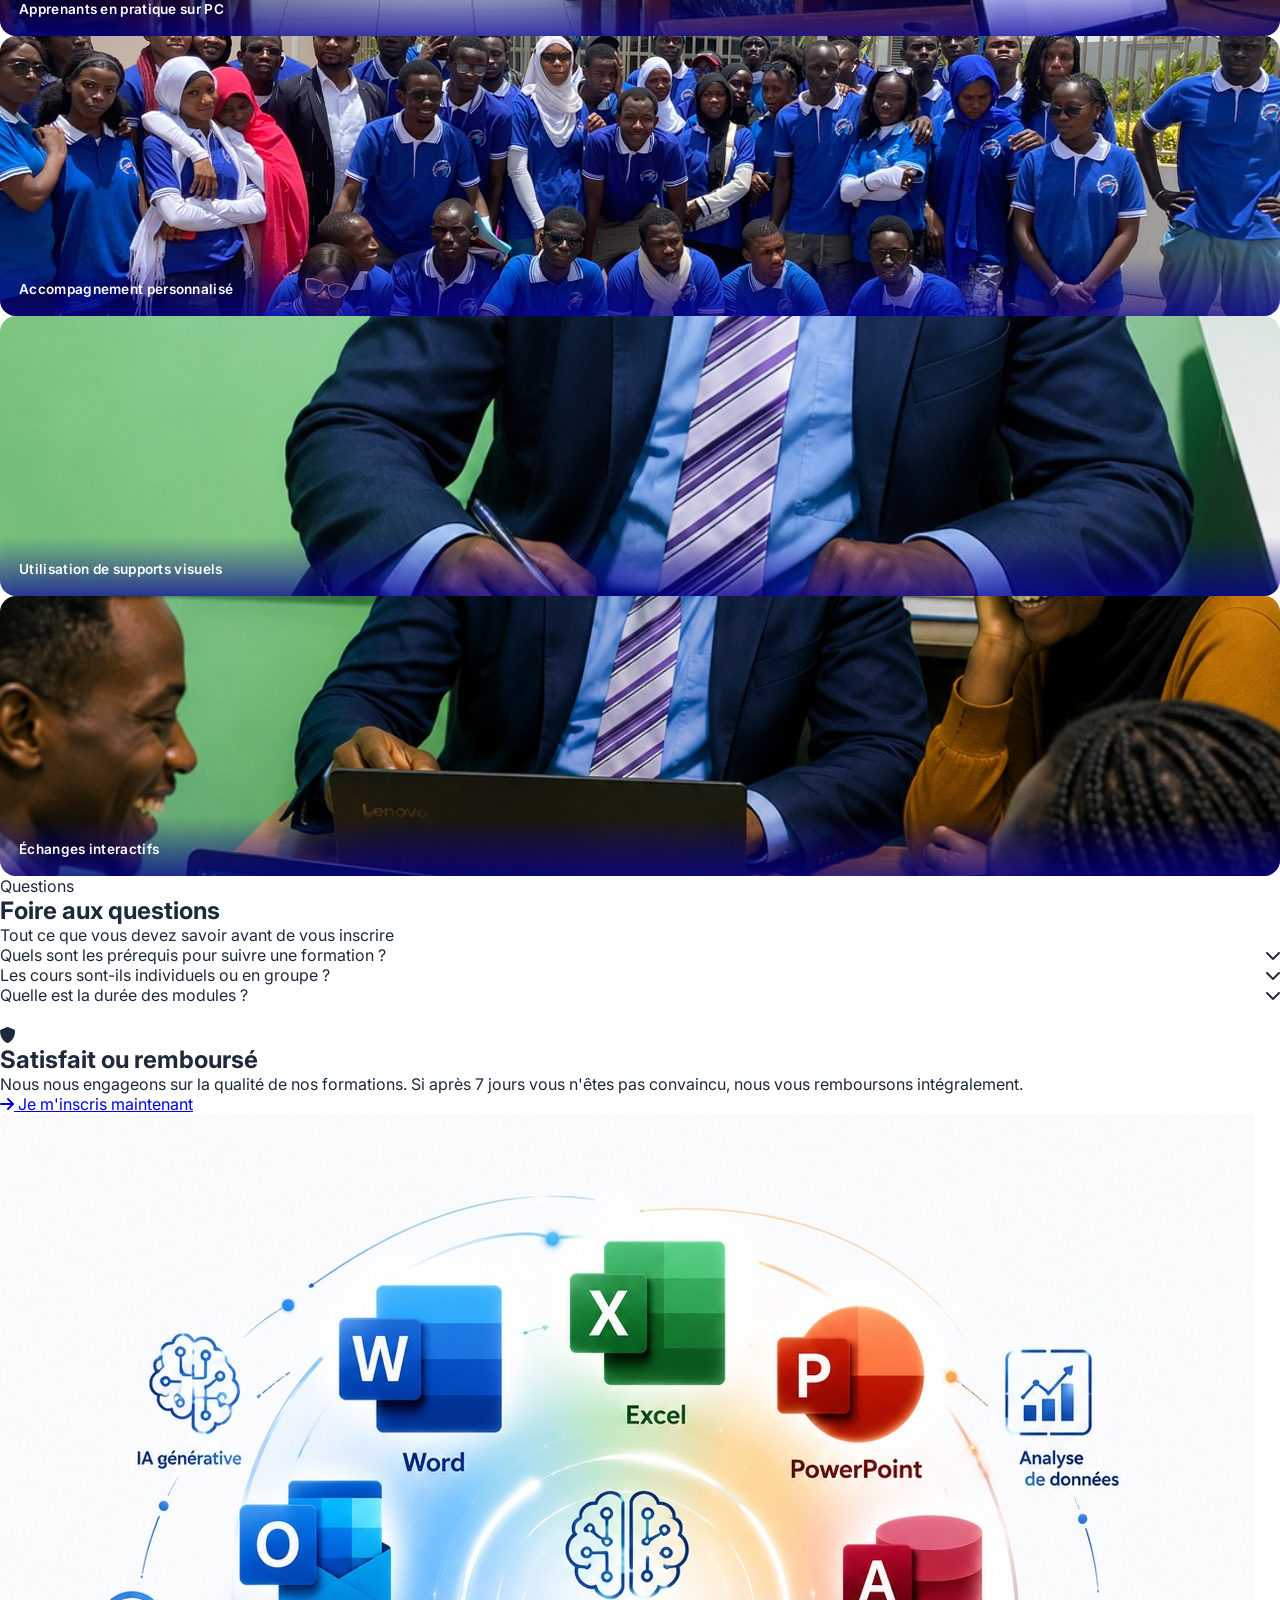
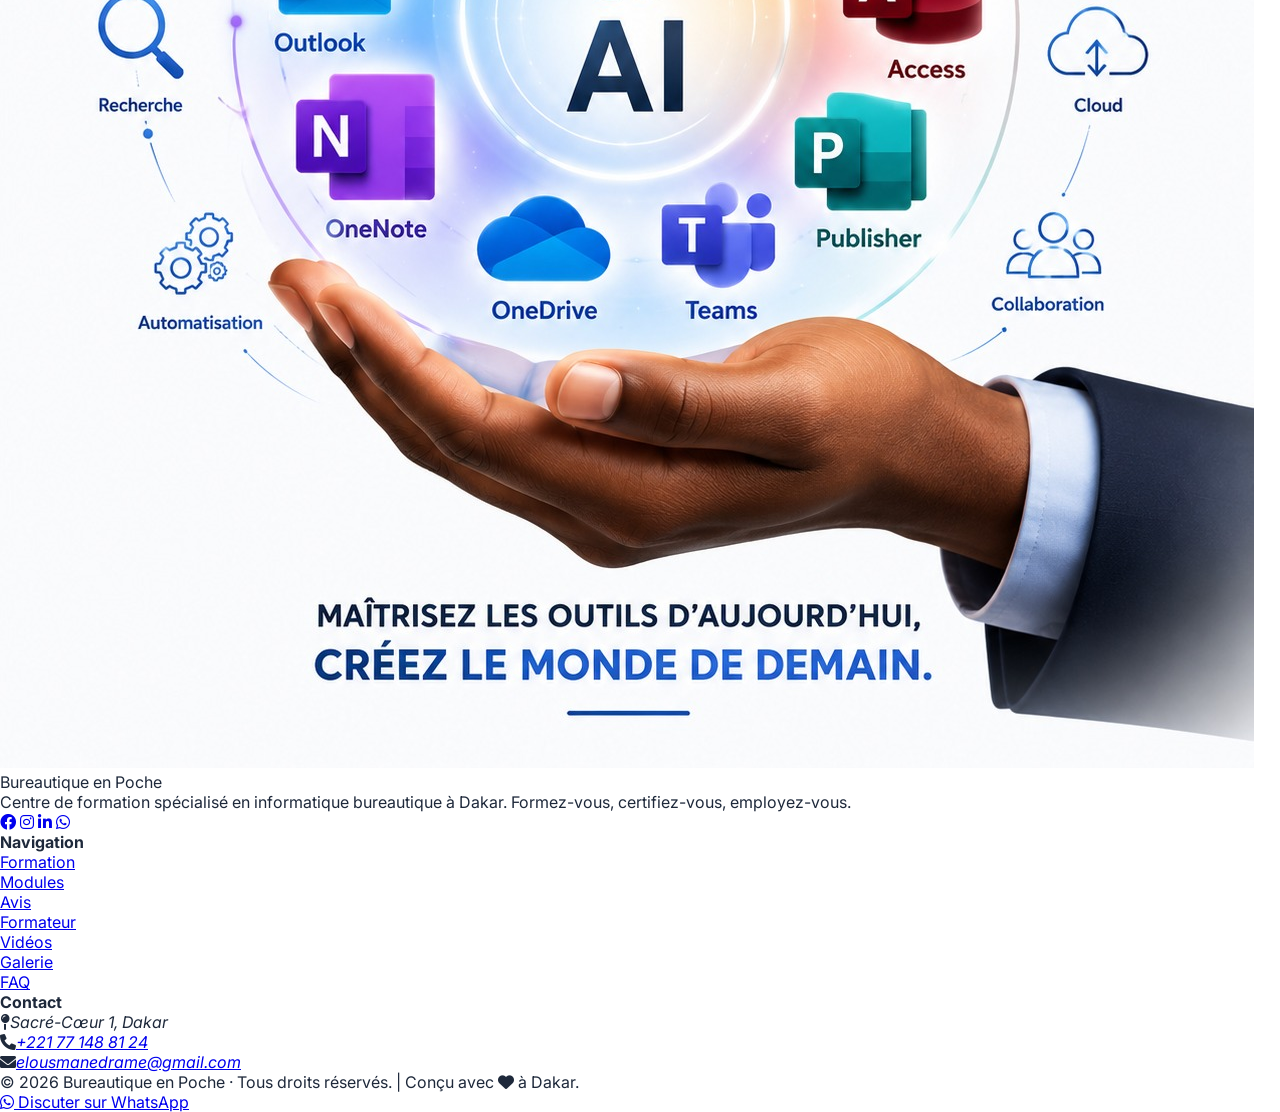
==== commit 1df7342f: "Correction lien WhatsApp et attribut alt Access" ====
--- a/index.html
+++ b/index.html
@@ -844,7 +844,7 @@
             <div class="module-logo">
               <img
                 src="https://img.icons8.com/color/48/000000/microsoft-access.png"
-                alt="acces"
+                alt="Access"
               />
             </div>
             <h3
@@ -1666,16 +1666,16 @@
 
     <!-- ═══════════════════ WHATSAPP ═══════════════════ -->
     <a
-      href="https://wa.me/221771488124"
-      target="_blank"
-      rel="noopener noreferrer"
-      class="fixed bottom-5 right-5 sm:bottom-6 sm:right-6 bg-green-500 hover:bg-green-600 text-white p-3.5 sm:p-4 rounded-full shadow-2xl hover:shadow-3xl transition-all duration-300 z-50 flex items-center justify-center group wa-pulse"
-    >
+   href="https://api.whatsapp.com/send/?phone=221771488124&text=Bonjour%2C+je+souhaite+avoir+des+informations+sur+vos+formations+en+bureautique.&type=phone_number&app_absent=0"
+  target="_blank"
+  rel="noopener noreferrer"
+  class="fixed bottom-5 right-5 sm:bottom-6 sm:right-6 bg-green-500 hover:bg-green-600 text-white p-3.5 sm:p-4 rounded-full shadow-2xl hover:shadow-3xl transition-all duration-300 z-50 flex items-center justify-center group wa-pulse"
+>
       <i class="fab fa-whatsapp text-2xl sm:text-3xl"></i>
       <span
         class="absolute right-full mr-4 bg-gray-800 text-white text-sm font-medium px-3 py-1.5 rounded-lg opacity-0 group-hover:opacity-100 transition-opacity whitespace-nowrap hidden sm:block shadow-lg"
-        >Discuter sur WhatsApp</span
-      >
+        >Discuter sur WhatsApp</span>
+      
     </a>
 
   </body>
